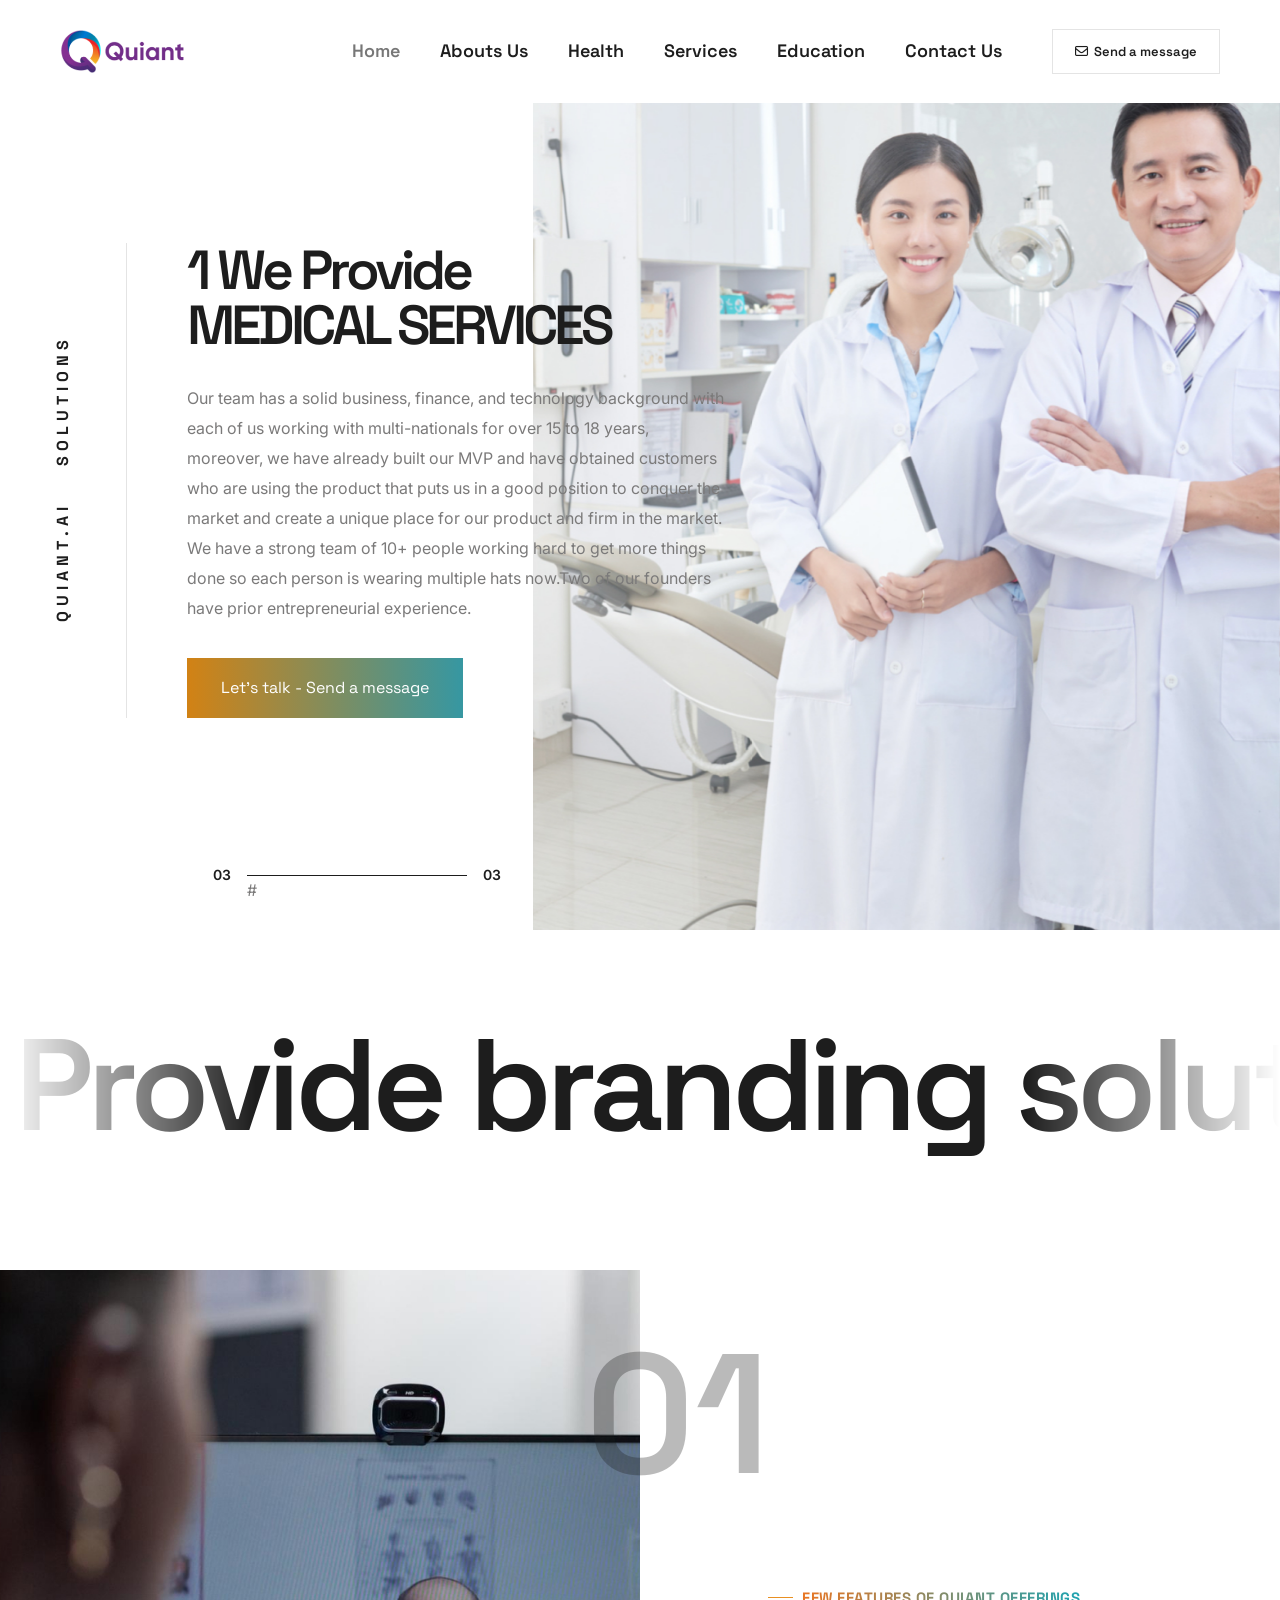
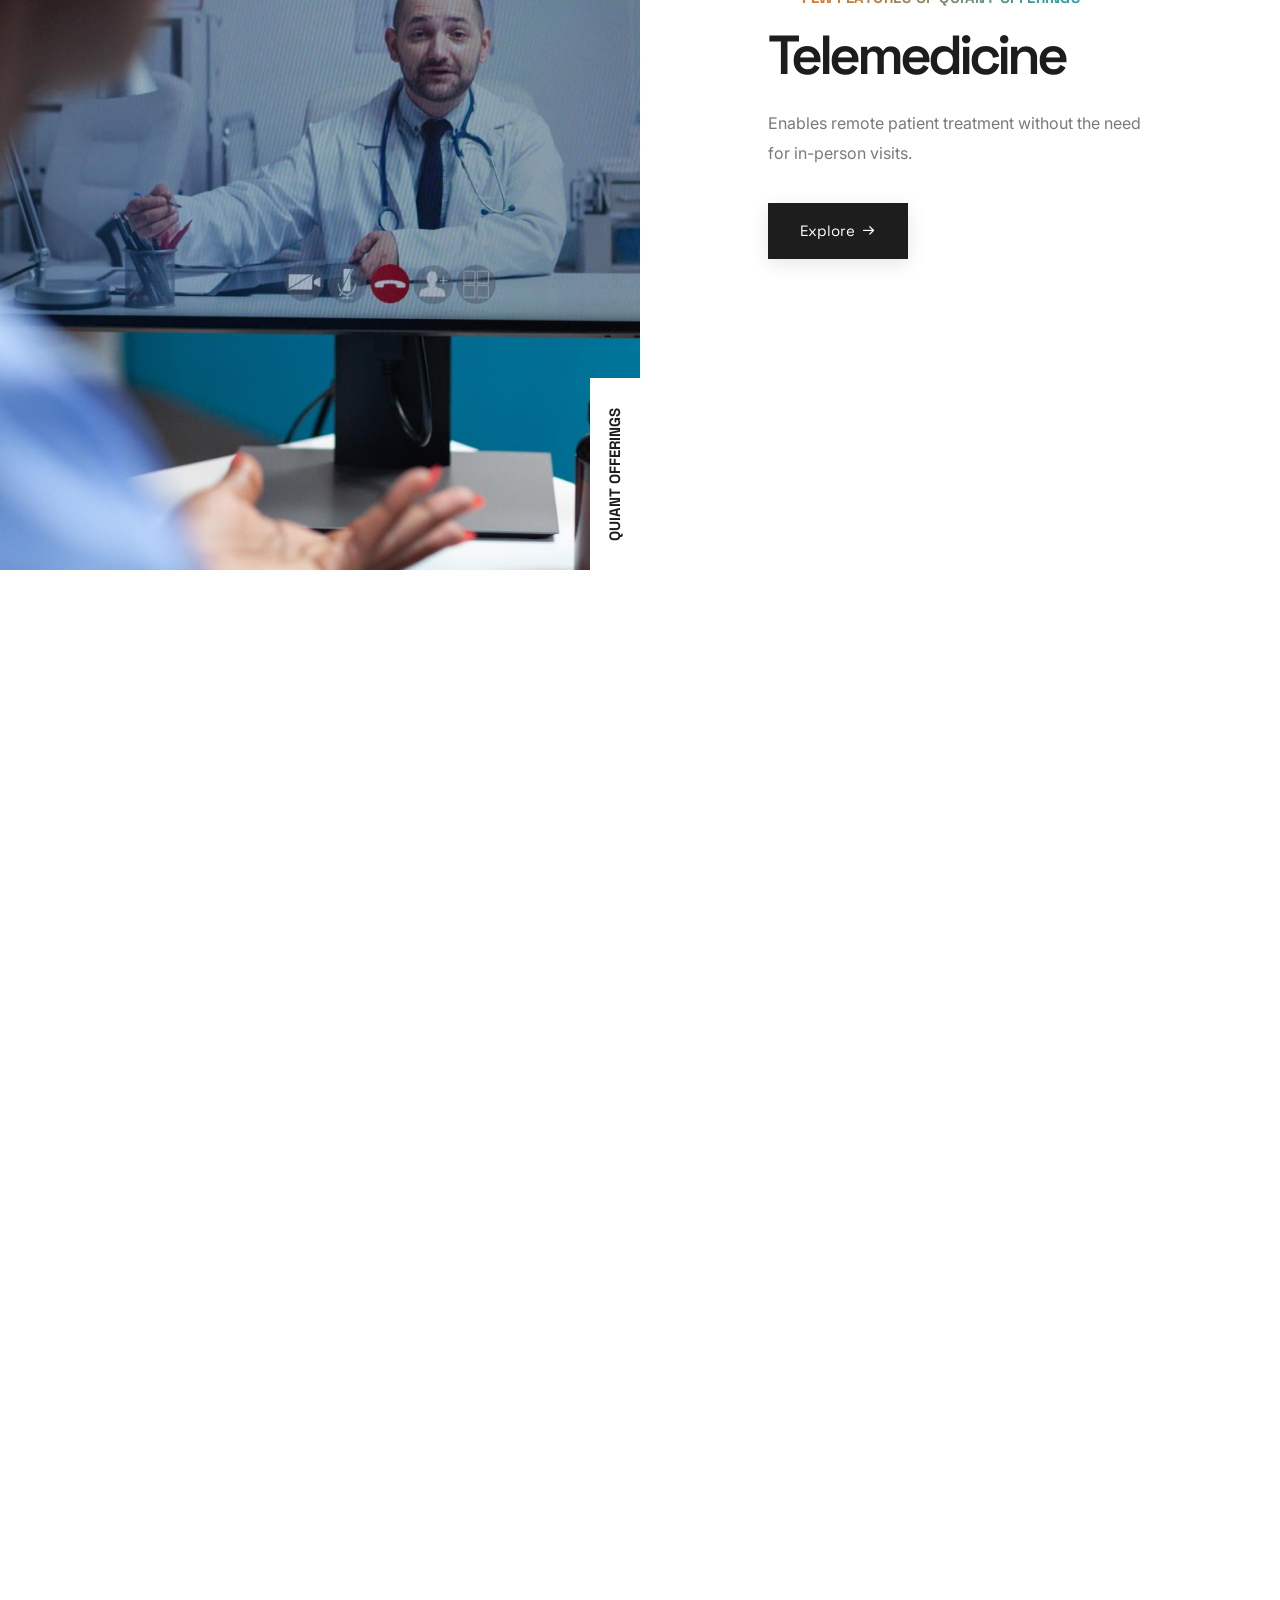
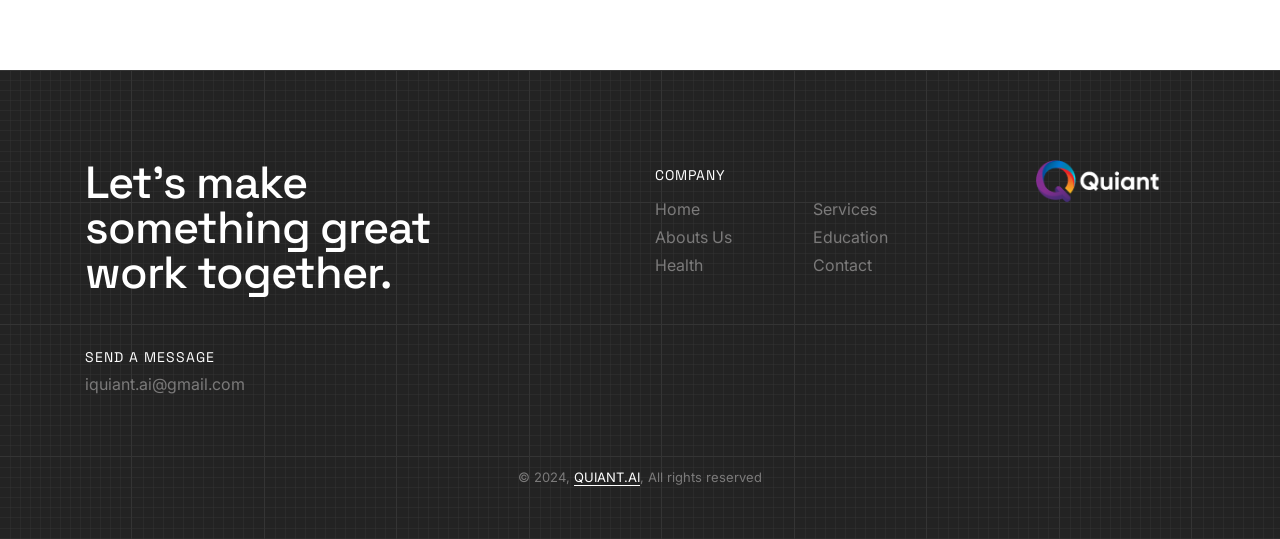
==== index.html @ cbd90752 "Quiant main website" ====
<!DOCTYPE html>
<html lang="en">
  <head>
    <meta http-equiv="Content-Type" content="text/html; charset=UTF-8" />
    <title>Welcome to | QUIANT.AI</title>
    <meta charset="utf-8">

    <meta name="description" content="QUIANT.AI">
    <meta name=”robots” content="index, follow">

    <meta http-equiv="X-UA-Compatible" content="IE=edge" />
    <meta name="viewport" content="width=device-width,initial-scale=1.0" />/>
    <link rel="shortcut icon" href="images/favicon.png" />
    <link rel="preconnect" href="https://fonts.googleapis.com/" crossorigin="" />
    <link rel="preconnect" href="https://fonts.gstatic.com/" crossorigin="" />
    <link rel="stylesheet" href="css/vendors.min.css" />
    <link rel="stylesheet" href="css/icon.min.css" />
    <!-- <link rel="stylesheet" href="https://cdnjs.cloudflare.com/ajax/libs/font-awesome/6.5.2/css/all.min.css" integrity="sha512-SnH5WK+bZxgPHs44uWIX+LLJAJ9/2PkPKZ5QiAj6Ta86w+fsb2TkcmfRyVX3pBnMFcV7oQPJkl9QevSCWr3W6A==" crossorigin="anonymous" referrerpolicy="no-referrer" /> -->
    <link rel="stylesheet" href="css/style.min.css" />
    <link rel="stylesheet" href="css/responsive.min.css" />
    <link rel="stylesheet" href="css/branding-agency.css" />
  </head>
  <body>
    <header>
      <nav class="navbar navbar-expand-lg header-light bg-white header-reverse glass-effect">
        <div class="container-fluid">
          <div class="col-auto col-lg-2 me-lg-0 me-auto">
            <a class="navbar-brand" href="">
              <img src="images/logo.png" alt="" class="default-logo" width="125" height="34" />
            </a>
          </div>
          <div class="col-auto ms-auto md-ms-0 menu-order position-static">
            <button class="navbar-toggler float-start" type="button" data-bs-toggle="collapse" data-bs-target="#navbarNav" aria-controls="#navbarNav-clone" aria-label="Toggle navigation" data-target="#navbarNav-clone">
              <span class="navbar-toggler-line"></span>
              <span class="navbar-toggler-line"></span>
              <span class="navbar-toggler-line"></span>
              <span class="navbar-toggler-line"></span>
            </button>
            <div class="collapse navbar-collapse justify-content-center" id="navbarNav">
              <ul class="navbar-nav alt-font">
                <li class="nav-item active">
                  <a href="index.html" class="nav-link">Home</a>
                </li>
                <li class="nav-item">
                  <a href="about.html" class="nav-link">Abouts Us</a>
                </li>
                <li class="nav-item">
                  <a href="health.html" class="nav-link">Health</a>
                </li>
                <li class="nav-item">
                  <a href="services.html" class="nav-link">Services</a>
                </li>
                <li class="nav-item">
                  <a href="education.html" class="nav-link">Education</a>
                </li>
                <li class="nav-item">
                  <a href="contact.html" class="nav-link">Contact Us</a>
                </li>
              </ul>
            </div>
          </div>
          <div class="col-auto text-end d-none d-sm-flex">
            <div class="header-icon">
              <div class="header-button">
                <a href="mailto:iquiant.ai@gmail.com" class="btn border-1 btn-transparent-light-gray btn-medium left-icon btn-switch-text">
                  <span>
                    <span>
                      <i class="fa-regular fa-envelope"></i>
                    </span>
                    <span class="btn-double-text" data-text="Send a message">Send a message</span>
                  </span>
                </a>
              </div>
            </div>
          </div>
        </div>
      </nav>
    </header>
    <div class="page-layout">
      <section class="p-0 full-screen ipad-top-space-margin position-relative overflow-hidden md-h-auto" style="margin-top: inherit; height: 708px;">
        <div class="container-fluid p-0 h-100 position-relative">
          <div class="row h-100 g-0">
            <div class="col-xl-5 col-lg-6 d-flex justify-content-center flex-column ps-10 xxl-ps-5 xl-ps-2 md-ps-0 position-relative order-2 order-lg-1">
              <div class="vertical-title-center align-items-center w-75px justify-content-center position-absolute h-auto d-none d-md-flex">
                <div class="title fs-16 alt-font text-dark-gray fw-700 text-uppercase ls-05px text-uppercase appear" data-fancy-text='{ "opacity": [0, 1], "translateY": [50, 0], "filter": ["blur(20px)", "blur(0px)"], "string": ["advanced branding solutions"], "duration": 400, "delay": 0, "speed": 50, "easing": "easeOutQuad" }'>
                  <span class="anime-text words chars splitting" data-splitting="true" style="--word-total: 3; --char-total: 25;">
                    <span class="word" data-word="advanced" style="--word-index: 0;">
                      <span class="char" data-char="Q" style="--char-index: 0; opacity: 1; transform: translateY(0px); filter: blur(0px);">Q</span>
                      <span class="char" data-char="U" style="--char-index: 1; opacity: 1; transform: translateY(0px); filter: blur(0px);">U</span>
                      <span class="char" data-char="I" style="--char-index: 2; opacity: 1; transform: translateY(0px); filter: blur(0px);">I</span>
                      <span class="char" data-char="A" style="--char-index: 3; opacity: 1; transform: translateY(0px); filter: blur(0px);">A</span>
                      <span class="char" data-char="N" style="--char-index: 4; opacity: 1; transform: translateY(0px); filter: blur(0px);">N</span>
                      <span class="char" data-char="T" style="--char-index: 5; opacity: 1; transform: translateY(0px); filter: blur(0px);">T</span>
                      <span class="char" data-char="." style="--char-index: 6; opacity: 1; transform: translateY(0px); filter: blur(0px);">.</span>
                      <span class="char" data-char="A" style="--char-index: 7; opacity: 1; transform: translateY(0px); filter: blur(0px);">A</span>
                      <span class="char" data-char="I" style="--char-index: 8; opacity: 1; transform: translateY(0px); filter: blur(0px);">I</span>
                    </span>
                    <span class="whitespace"></span>
                    <span class="word" data-word="branding" style="--word-index: 1;">
                      <span class="char" data-char="" style="--char-index: 8; opacity: 1; transform: translateY(0px); filter: blur(0px);"></span>
                      <span class="char" data-char="" style="--char-index: 9; opacity: 1; transform: translateY(0px); filter: blur(0px);"></span>
                      <span class="char" data-char="" style="--char-index: 10; opacity: 1; transform: translateY(0px); filter: blur(0px);"></span>
                      <span class="char" data-char="" style="--char-index: 11; opacity: 1; transform: translateY(0px); filter: blur(0px);"></span>
                      <span class="char" data-char="" style="--char-index: 12; opacity: 1; transform: translateY(0px); filter: blur(0px);"></span>
                      <span class="char" data-char="" style="--char-index: 13; opacity: 1; transform: translateY(0px); filter: blur(0px);"></span>
                      <span class="char" data-char="" style="--char-index: 14; opacity: 1; transform: translateY(0px); filter: blur(0px);"></span>
                      <span class="char" data-char="" style="--char-index: 15; opacity: 1; transform: translateY(0px); filter: blur(0px);"></span>
                    </span>
                    <span class="whitespace"></span>
                    <span class="word" data-word="solutions" style="--word-index: 2;">
                      <span class="char" data-char="s" style="--char-index: 16; opacity: 1; transform: translateY(0px); filter: blur(0px);">s</span>
                      <span class="char" data-char="o" style="--char-index: 17; opacity: 1; transform: translateY(0px); filter: blur(0px);">o</span>
                      <span class="char" data-char="l" style="--char-index: 18; opacity: 1; transform: translateY(0px); filter: blur(0px);">l</span>
                      <span class="char" data-char="u" style="--char-index: 19; opacity: 1; transform: translateY(0px); filter: blur(0px);">u</span>
                      <span class="char" data-char="t" style="--char-index: 20; opacity: 1; transform: translateY(0px); filter: blur(0px);">t</span>
                      <span class="char" data-char="i" style="--char-index: 21; opacity: 1; transform: translateY(0px); filter: blur(0px);">i</span>
                      <span class="char" data-char="o" style="--char-index: 22; opacity: 1; transform: translateY(0px); filter: blur(0px);">o</span>
                      <span class="char" data-char="n" style="--char-index: 23; opacity: 1; transform: translateY(0px); filter: blur(0px);">n</span>
                      <span class="char" data-char="s" style="--char-index: 24; opacity: 1; transform: translateY(0px); filter: blur(0px);">s</span>
                    </span>
                  </span>
                </div>
              </div>
              <div class="border-start border-color-extra-medium-gray ps-60px ms-100px lg-ps-30px lg-ms-70px position-relative z-index-9 sm-ps-30px sm-pe-30px sm-ms-0 border-0 appear anime-child anime-complete" data-anime='{ "el": "childs", "translateY": [30, 0], "opacity": [0,1], "duration": 600, "delay":0, "staggervalue": 300, "easing": "easeOutQuad" }'>
                <h2 class="text-dark-gray fw-600 alt-font outside-box-right-10 xl-outside-box-right-15 ls-minus-4px sm-ls-minus-2px md-me-0" style="">1 We Provide <br /> MEDICAL SERVICES </h2>
                <p class="mb-35px lg-w-90 sm-w-100 outside-box-right-10 xl-outside-box-right-15"> Our team has a solid business, finance, and technology background with each of us working with multi-nationals for over 15 to 18 years, moreover, we have already built our MVP and have obtained customers who are using the product that puts us in a good position to conquer the market and create a unique place for our product and firm in the market. We have a strong team of 10+ people working hard to get more things done so each person is wearing multiple hats now.Two of our founders have prior entrepreneurial experience. </p>
                <a href="" class="btn btn-extra-large btn-gradient-fuel-yellow-blue fw-400" style="">Let's talk - Send a message</a>
              </div>
            </div>
            <div class="col-xl-7 col-lg-6 position-relative swiper-number-pagination-progress md-h-500px order-1 order-lg-2 md-mb-50px">
              <div class="swiper h-100 banner-slider magic-cursor drag-cursor swiper-fade swiper-initialized swiper-horizontal swiper-watch-progress swiper-backface-hidden" data-slider-options='{ "slidesPerView": 1, "loop": true, "pagination": { "el": ".swiper-number-line-pagination", "clickable": true }, "navigation": { "nextEl": ".slider-one-slide-next-1", "prevEl": ".slider-one-slide-prev-1" }, "autoplay": { "delay": 4000, "stopOnLastSlide": true, "disableOnInteraction": false },"keyboard": { "enabled": true, "onlyInViewport": true }, "effect": "fade" }' data-swiper-number-pagination-progress="true">
                <div class="swiper-wrapper" id="swiper-wrapper-e646d2df9d94149c" aria-live="off" style="transition-duration: 0ms; transition-delay: 0ms;">
                  <div class="swiper-slide swiper-slide-next" role="group" aria-label="3 / 3" style="width: 882px; opacity: 1; transform: translate3d(0px, 0px, 0px); transition-duration: 0ms;" data-swiper-slide-index="2">
                    <div class="position-absolute left-0px top-0px w-100 h-100 cover-background background-position-center-top" style="background-image: url(&#39;images/slider-01.jpg&#39;);"></div>
                  </div>
                  <div class="swiper-slide swiper-slide-prev" style="width: 882px; opacity: 1; transform: translate3d(-882px, 0px, 0px); transition-duration: 0ms;" role="group" aria-label="1 / 3" data-swiper-slide-index="0">
                    <div class="position-absolute left-0px top-0px w-100 h-100 cover-background background-position-center-top" style="background-image: url(&#39;images/slider-02.jpg&#39;);"></div>
                  </div>
                  <div class="swiper-slide swiper-slide-visible swiper-slide-fully-visible swiper-slide-active" style="width: 882px; opacity: 1; transform: translate3d(-1764px, 0px, 0px); transition-duration: 0ms;" role="group" aria-label="2 / 3" data-swiper-slide-index="1">
                    <div class="position-absolute left-0px top-0px w-100 h-100 cover-background background-position-center-top" style="background-image: url(&#39;images/slider-03.jpg&#39;);"></div>
                  </div>
                </div>
                <div class="swiper-pagination swiper-pagination-clickable swiper-pagination-bullets d-block d-sm-none"></div>
                <span class="swiper-notification" aria-live="assertive" aria-atomic="true"></span>
              </div>
              <div class="swiper-pagination-wrapper d-none d-lg-flex align-items-center justify-content-center position-absolute bottom-40px md-bottom-30px sm-bottom-20px left-minus-45 md-left-30px sm-left-20px z-index-9">
                <div class="number-prev fs-14 fw-600 text-dark-gray">02</div>
                <div class="swiper-pagination-progress bg-extra-medium-gray" style="--swiper-progress: 66.67%;">
                  <span class="swiper-progress"></span>#
                </div>
                <div class="number-next fs-14 fw-600 text-dark-gray">03</div>
              </div>
            </div>
          </div>
        </div>
      </section>

      <section class="overflow-hidden position-relative lg-pb-0">
        <div class="container-fluid">
          <div class="row position-relative">
            <div class="col swiper swiper-width-auto feather-shadow text-center swiper-initialized swiper-horizontal swiper-backface-hidden" data-slider-options='{ "slidesPerView": "auto", "spaceBetween":40, "speed": 20000, "loop": true, "allowTouchMove": false, "autoplay": { "delay":0, "disableOnInteraction": false, "reverseDirection": false }, "effect": "slide" }'>
              <div class="swiper-wrapper pb-30px marquee-slide" id="swiper-wrapper-11059e169fa645cf5" aria-live="off" style="transition-duration: 20000ms; transform: translate3d(0px, 0px, 0px);">
                <div class="swiper-slide swiper-slide-active" role="group" aria-label="2 / 2" style="margin-right: 40px;" data-swiper-slide-index="1">
                  <div class="fs-130 md-fs-90 sm-fs-70 alt-font text-dark-gray fw-600 ls-minus-6px sm-ls-minus-2px word-break-normal"> Drive business growth with our QUIANT solutions <span class="ms-20px">-</span>
                  </div>
                </div>
                <div class="swiper-slide swiper-slide-next" role="group" aria-label="1 / 2" style="margin-right: 40px;" data-swiper-slide-index="0">
                  <div class="fs-130 md-fs-90 sm-fs-70 alt-font text-dark-gray fw-600 ls-minus-6px sm-ls-minus-2px word-break-normal"> Provide branding solutions to grow your business <span class="ms-20px">-</span>
                  </div>
                </div>
              </div>
              <span class="swiper-notification" aria-live="assertive" aria-atomic="true"></span>
            </div>
          </div>
        </div>
      </section>
      <section class="stack-box py-0 z-index-99 reverse">
        <div class="stack-box-contain">
          <div class="stack-item stack-item-01 bg-white lg-pt-8 lg-pb-8 md-pb-0">
            <div class="stack-item-wrapper">
              <div class="container-fluid">
                <div class="row align-items-center full-screen md-h-auto">
                  <div class="col-lg-6 cover-background overflow-visible h-100 md-h-500px" style="background-image: url(images/home-01.jpg);">
                    <div class="position-absolute right-minus-130px top-60px md-top-auto md-bottom-minus-50px fs-170 lg-fs-120 lg-right-minus-80px md-right-0px md-left-0px text-center text-lg-start alt-font z-index-9 fw-600 text-dark-gray opacity-3"> 01 </div>
                    <div class="position-absolute right-0px bottom-minus-1px">
                      <div class="vertical-title-center">
                        <div class="title fw-700 fs-15 alt-font text-uppercase text-dark-gray bg-white pt-30px pb-30px ps-10px pe-10px">
                          <span class="d-inline-block">Quiant offerings</span>
                        </div>
                      </div>
                    </div>
                  </div>
                  <div class="col-lg-6 ps-12 pe-14 xxl-ps-10 xxl-pe-10 xl-pe-8 lg-ps-6 lg-pe-4 md-p-50px sm-ps-30px sm-pe-30px position-relative align-self-center text-md-start text-center">
                    <div class="mb-15px">
                      <span class="w-25px h-1px d-inline-block bg-base-color me-5px align-middle"></span>
                      <span class="text-gradient-base-color fs-15 alt-font fw-700 ls-05px text-uppercase d-inline-block align-middle">Few features of Quiant offerings</span>
                    </div>
                    <h2 class="text-dark-gray alt-font fw-600 ls-minus-4px mb-25px"> Telemedicine </h2>
                    <p class="w-95 md-w-100 mb-35px"> Enables remote patient treatment without the need for in-person visits.</p>
                    <a href="" class="btn btn-large btn-dark-gray btn-switch-text btn-box-shadow fw-400">
                      <span>
                        <span class="btn-double-text" data-text="Explore">Explore</span>
                        <span>
                          <i class="feather icon-feather-arrow-right"></i>
                        </span>
                      </span>
                    </a>
                  </div>
                </div>
              </div>
            </div>
          </div>
          <div class="stack-item stack-item-02 bg-linen lg-pt-8 lg-pb-8 md-pb-0">
            <div class="stack-item-wrapper">
              <div class="container-fluid">
                <div class="row align-items-center full-screen md-h-auto">
                  <div class="col-lg-6 cover-background overflow-visible h-100 md-h-500px" style="background-image: url(images/home-02.jpg);">
                    <div class="position-absolute right-minus-130px top-60px md-top-auto md-bottom-minus-50px fs-170 lg-fs-120 lg-right-minus-80px md-right-0px md-left-0px text-center text-lg-start alt-font z-index-9 fw-600 text-dark-gray opacity-3"> 02 </div>
                    <div class="position-absolute right-0px bottom-minus-1px">
                      <div class="vertical-title-center">
                        <div class="title fw-700 fs-15 alt-font text-uppercase text-dark-gray bg-linen pt-30px pb-30px ps-10px pe-10px">
                          <span class="d-inline-block">Quiant offerings</span>
                        </div>
                      </div>
                    </div>
                  </div>
                  <div class="col-lg-6 ps-12 pe-14 xxl-ps-10 xxl-pe-10 xl-pe-8 lg-ps-6 lg-pe-4 md-p-50px sm-ps-30px sm-pe-30px position-relative align-self-center text-md-start text-center">
                    <div class="mb-15px">
                      <span class="w-25px h-1px d-inline-block bg-base-color me-5px align-middle"></span>
                      <span class="text-gradient-base-color fs-15 alt-font fw-700 ls-05px text-uppercase d-inline-block align-middle">Few features of Quiant offerings</span>
                    </div>
                    <h2 class="text-dark-gray alt-font fw-600 ls-minus-4px mb-25px"> Wearable & Connected Devices. </h2>
                    <p class="w-95 md-w-100 mb-35px"> Continuously tracks biometrics like activity, heart rate, and glucose levels for real-time health monitoring. </p>
                    <a href="" class="btn btn-large btn-dark-gray btn-switch-text btn-box-shadow fw-400">
                      <span>
                        <span class="btn-double-text" data-text="Explore">Explore</span>
                        <span>
                          <i class="feather icon-feather-arrow-right"></i>
                        </span>
                      </span>
                    </a>
                  </div>
                </div>
              </div>
            </div>
          </div>
          <div class="stack-item stack-item-03 bg-white lg-pt-8 lg-pb-8 md-pb-0">
            <div class="stack-item-wrapper">
              <div class="container-fluid">
                <div class="row align-items-center full-screen md-h-auto">
                  <div class="col-lg-6 cover-background overflow-visible h-100 md-h-500px" style="background-image: url(images/home-03.jpg);">
                    <div class="position-absolute right-minus-130px top-60px md-top-auto md-bottom-minus-50px fs-170 lg-fs-120 lg-right-minus-80px md-right-0px md-left-0px text-center text-lg-start alt-font z-index-9 fw-600 text-dark-gray opacity-3"> 03 </div>
                    <div class="position-absolute right-0px bottom-minus-1px">
                      <div class="vertical-title-center">
                        <div class="title fw-700 fs-15 alt-font text-uppercase text-dark-gray bg-linen pt-30px pb-30px ps-10px pe-10px">
                          <span class="d-inline-block">Quiant offerings</span>
                        </div>
                      </div>
                    </div>
                  </div>
                  <div class="col-lg-6 ps-12 pe-14 xxl-ps-10 xxl-pe-10 xl-pe-8 lg-ps-6 lg-pe-4 md-p-50px sm-ps-30px sm-pe-30px position-relative align-self-center text-md-start text-center">
                    <div class="mb-15px">
                      <span class="w-25px h-1px d-inline-block bg-base-color me-5px align-middle"></span>
                      <span class="text-gradient-base-color fs-15 alt-font fw-700 ls-05px text-uppercase d-inline-block align-middle">Few features of Quiant offerings</span>
                    </div>
                    <h2 class="text-dark-gray alt-font fw-600 ls-minus-4px mb-25px"> Mobile Health Solutions. </h2>
                    <p class="w-95 md-w-100 mb-35px"> Collects patient data through electronic diaries and patient-reported outcomes (ePRO) to support personalized care. </p>
                    <a href="" class="btn btn-large btn-dark-gray btn-switch-text btn-box-shadow fw-400">
                      <span>
                        <span class="btn-double-text" data-text="Explore">Explore</span>
                        <span>
                          <i class="feather icon-feather-arrow-right"></i>
                        </span>
                      </span>
                    </a>
                  </div>
                </div>
              </div>
            </div>
          </div>
          <div class="stack-item stack-item-04 bg-linen lg-pt-8 md-pb-0 md-pt-0">
            <div class="stack-item-wrapper">
              <div class="container-fluid">
                <div class="row align-items-center full-screen md-h-auto">
                  <div class="col-lg-6 cover-background overflow-visible h-100 md-h-500px" style="background-image: url(images/home-04.jpg);">
                    <div class="position-absolute right-minus-130px top-60px md-top-auto md-bottom-minus-50px fs-170 lg-fs-120 lg-right-minus-80px md-right-0px md-left-0px text-center text-lg-start alt-font z-index-9 fw-600 text-dark-gray opacity-3"> 04 </div>
                    <div class="position-absolute right-0px bottom-minus-1px">
                      <div class="vertical-title-center">
                        <div class="title fw-700 fs-15 alt-font text-uppercase text-dark-gray bg-white pt-30px pb-30px ps-10px pe-10px">
                            <span class="d-inline-block">Quiant offerings</span>
                        </div>
                      </div>
                    </div>
                  </div>
                  <div class="col-lg-6 ps-12 pe-14 xxl-ps-10 xxl-pe-10 xl-pe-8 lg-ps-6 lg-pe-4 md-p-50px sm-ps-30px sm-pe-30px sm-pb-0 position-relative align-self-center text-md-start text-center">
                    <div class="mb-15px">
                      <span class="w-25px h-1px d-inline-block bg-base-color me-5px align-middle"></span>
                      <span class="text-gradient-base-color fs-15 alt-font fw-700 ls-05px text-uppercase d-inline-block align-middle">Few features of Quiant offerings</span>
                    </div>
                    <h2 class="text-dark-gray alt-font fw-600 ls-minus-4px mb-25px"> Electronic Health Records (EHRs). </h2>
                    <p class="w-95 md-w-100 mb-35px"> Digital versions of patient medical records that streamline access and sharing of information among healthcare providers. </p>
                    <a href="" class="btn btn-large btn-dark-gray btn-switch-text btn-box-shadow fw-400">
                      <span>
                        <span class="btn-double-text" data-text="Explore">Explore</span>
                        <span>
                          <i class="feather icon-feather-arrow-right"></i>
                        </span>
                      </span>
                    </a>
                  </div>
                </div>
              </div>
            </div>
          </div>
        </div>
      </section>
      <footer class="bg-charcoal-blue pb-4 sm-pb-50px" style="background-image: url(images/pattern.svg);">
        <div class="container">
          <div class="row mb-6">
            <div class="col-lg-5 col-md-6 sm-mb-30px order-2 order-md-1">
              <h3 class="text-white fw-500 alt-font mb-50px ls-minus-1px sm-mb-30px"> Let's make something great work together. </h3>
              <div class="row">
                <div class="col-lg-5 col-6">
                  <span class="alt-font fs-14 text-uppercase d-block text-white ls-1px lh-24">Send a message</span>
                  <a href="mailto:iquiant.ai@gmail.com">iquiant.ai@gmail.com</a>
                </div>
              </div>
            </div>
            <div class="col-md-4 offset-lg-1 col-6 order-3 order-md-2">
              <span class="alt-font fs-14 text-uppercase mb-5px d-block text-white ls-1px">Company</span>
              <div class="row">
                <ul class="col-md-5 col-6">
                  <li>
                    <a href="index.html">Home</a>
                  </li>
                  <li>
                    <a href="about.html">Abouts Us</a>
                  </li>
                  <li>
                    <a href="health.html">Health</a>
                  </li>
                </ul>
                <ul class="col-md-5 col-6">
                  <li>
                    <a href="services.html">Services</a>
                  </li>
                  <li>
                    <a href="education.html">Education</a>
                  </li>
                  <li>
                    <a href="contact.html">Contact</a>
                  </li>
                </ul>
              </div>
            </div>
            <div class="col-md-2 order-1 order-md-4 sm-mb-30px">
              <a href="" class="footer-logo">
                <img src="images/white-logo.png" alt="" width="125" height="34" />
              </a>
            </div>
          </div>
          <div class="row">
            <div class="col-md-12 text-center last-paragraph-no-margin">
              <p class="fs-13 lh-22"> © 2024, <a href="" target="_blank" class="text-decoration-line-bottom text-white">QUIANT.AI</a>, All rights reserved </p>
            </div>
          </div>
        </div>
      </footer>
    </div>
    <div class="scroll-progress d-none d-xxl-block">
      <a href="" class="scroll-top" aria-label="scroll">
        <span class="scroll-text">Scroll</span>
        <span class="scroll-line">
          <span class="scroll-point"></span>
        </span>
      </a>
    </div>
    <script type="text/javascript" src="js/jquery.js"></script>
    <script type="text/javascript" src="js/vendors.min.js"></script>
    <script type="text/javascript" src="js/main.js"></script>
  </body>
</html>
---- css/icon.min.css ----
@charset "UTF-8";/*!
    Font Awesome
    Version: 6.5.1
    Plugin URL: https://fontawesome.com
    License: Copyright 2023 Fonticons, Inc. | https://fontawesome.com/license/free (Icons: CC BY 4.0, Fonts: SIL OFL 1.1, Code: MIT License)
!*/.fa-stack,.fa-ul>li{position:relative}.fa-beat,.fa-bounce{-webkit-animation-delay:var(--fa-animation-delay,0s);-webkit-animation-duration:var(--fa-animation-duration,1s)}.fa{font-family:var(--fa-style-family,"Font Awesome 6 Free");font-weight:var(--fa-style,900)}.fa-brands,.fa-regular,.fab,.far{font-weight:400}.fa,.fa-brands,.fa-classic,.fa-regular,.fa-sharp,.fa-solid,.fab,.far,.fas{-moz-osx-font-smoothing:grayscale;-webkit-font-smoothing:antialiased;display:var(--fa-display,inline-block);font-style:normal;font-variant:normal;line-height:1;text-rendering:auto}.fa-classic,.fa-regular,.fa-solid,.far,.fas{font-family:"Font Awesome 6 Free"}.fa-brands,.fab{font-family:"Font Awesome 6 Brands"}.fa-1x{font-size:1em}.fa-2x,.fa-2xl,.fa-stack-2x{font-size:2em}.fa-3x{font-size:3em}.fa-4x{font-size:4em}.fa-5x{font-size:5em}.fa-6x{font-size:6em}.fa-7x{font-size:7em}.fa-8x{font-size:8em}.fa-9x{font-size:9em}.fa-10x{font-size:10em}.fa-2xs{font-size:.625em;line-height:.1em;vertical-align:.225em}.fa-xs{font-size:.75em;line-height:.08333em;vertical-align:.125em}.fa-sm{font-size:.875em;line-height:.07143em;vertical-align:.05357em}.fa-lg{font-size:1.25em;line-height:.05em;vertical-align:-.075em}.fa-xl{font-size:1.5em;line-height:.04167em;vertical-align:-.125em}.fa-2xl{line-height:.03125em;vertical-align:-.1875em}.fa-fw{text-align:center;width:1.25em}.fa-ul{list-style-type:none;margin-left:var(--fa-li-margin,2.5em);padding-left:0}.fa-li{left:calc(var(--fa-li-width,2em) * -1);position:absolute;text-align:center;width:var(--fa-li-width,2em);line-height:inherit}.fa-border{border-color:var(--fa-border-color,#eee);border-radius:var(--fa-border-radius,.1em);border-style:var(--fa-border-style,solid);border-width:var(--fa-border-width,.08em);padding:var(--fa-border-padding,.2em .25em .15em)}.fa-pull-left{float:left;margin-right:var(--fa-pull-margin,.3em)}.fa-pull-right{float:right;margin-left:var(--fa-pull-margin,.3em)}.fa-beat{-webkit-animation-name:fa-beat;animation-name:fa-beat;animation-delay:var(--fa-animation-delay,0s);-webkit-animation-direction:var(--fa-animation-direction,normal);animation-direction:var(--fa-animation-direction,normal);animation-duration:var(--fa-animation-duration,1s);-webkit-animation-iteration-count:var(--fa-animation-iteration-count,infinite);animation-iteration-count:var(--fa-animation-iteration-count,infinite);-webkit-animation-timing-function:var(--fa-animation-timing,ease-in-out);animation-timing-function:var(--fa-animation-timing,ease-in-out)}.fa-bounce,.fa-fade{-webkit-animation-direction:var(--fa-animation-direction,normal);-webkit-animation-iteration-count:var(--fa-animation-iteration-count,infinite)}.fa-bounce{-webkit-animation-name:fa-bounce;animation-name:fa-bounce;animation-delay:var(--fa-animation-delay,0s);animation-direction:var(--fa-animation-direction,normal);animation-duration:var(--fa-animation-duration,1s);animation-iteration-count:var(--fa-animation-iteration-count,infinite);-webkit-animation-timing-function:var(--fa-animation-timing,cubic-bezier(.28,.84,.42,1));animation-timing-function:var(--fa-animation-timing,cubic-bezier(.28,.84,.42,1))}.fa-beat-fade,.fa-fade{-webkit-animation-delay:var(--fa-animation-delay,0s)}.fa-fade{-webkit-animation-name:fa-fade;animation-name:fa-fade;animation-delay:var(--fa-animation-delay,0s);animation-direction:var(--fa-animation-direction,normal);-webkit-animation-duration:var(--fa-animation-duration,1s);animation-duration:var(--fa-animation-duration,1s);animation-iteration-count:var(--fa-animation-iteration-count,infinite);-webkit-animation-timing-function:var(--fa-animation-timing,cubic-bezier(.4,0,.6,1));animation-timing-function:var(--fa-animation-timing,cubic-bezier(.4,0,.6,1))}.fa-beat-fade,.fa-flip{-webkit-animation-direction:var(--fa-animation-direction,normal);-webkit-animation-iteration-count:var(--fa-animation-iteration-count,infinite)}.fa-beat-fade{-webkit-animation-name:fa-beat-fade;animation-name:fa-beat-fade;animation-delay:var(--fa-animation-delay,0s);animation-direction:var(--fa-animation-direction,normal);-webkit-animation-duration:var(--fa-animation-duration,1s);animation-duration:var(--fa-animation-duration,1s);animation-iteration-count:var(--fa-animation-iteration-count,infinite);-webkit-animation-timing-function:var(--fa-animation-timing,cubic-bezier(.4,0,.6,1));animation-timing-function:var(--fa-animation-timing,cubic-bezier(.4,0,.6,1))}.fa-flip,.fa-shake{-webkit-animation-delay:var(--fa-animation-delay,0s)}.fa-flip{-webkit-animation-name:fa-flip;animation-name:fa-flip;animation-delay:var(--fa-animation-delay,0s);animation-direction:var(--fa-animation-direction,normal);-webkit-animation-duration:var(--fa-animation-duration,1s);animation-duration:var(--fa-animation-duration,1s);animation-iteration-count:var(--fa-animation-iteration-count,infinite);-webkit-animation-timing-function:var(--fa-animation-timing,ease-in-out);animation-timing-function:var(--fa-animation-timing,ease-in-out)}.fa-shake,.fa-spin{-webkit-animation-direction:var(--fa-animation-direction,normal);-webkit-animation-iteration-count:var(--fa-animation-iteration-count,infinite)}.fa-shake{-webkit-animation-name:fa-shake;animation-name:fa-shake;animation-delay:var(--fa-animation-delay,0s);animation-direction:var(--fa-animation-direction,normal);-webkit-animation-duration:var(--fa-animation-duration,1s);animation-duration:var(--fa-animation-duration,1s);animation-iteration-count:var(--fa-animation-iteration-count,infinite);-webkit-animation-timing-function:var(--fa-animation-timing,linear);animation-timing-function:var(--fa-animation-timing,linear)}.fa-spin{-webkit-animation-name:fa-spin;animation-name:fa-spin;-webkit-animation-delay:var(--fa-animation-delay,0s);animation-delay:var(--fa-animation-delay,0s);animation-direction:var(--fa-animation-direction,normal);-webkit-animation-duration:var(--fa-animation-duration,2s);animation-duration:var(--fa-animation-duration,2s);animation-iteration-count:var(--fa-animation-iteration-count,infinite);-webkit-animation-timing-function:var(--fa-animation-timing,linear);animation-timing-function:var(--fa-animation-timing,linear)}.fa-spin-reverse{--fa-animation-direction:reverse}.fa-pulse,.fa-spin-pulse{-webkit-animation-name:fa-spin;animation-name:fa-spin;-webkit-animation-direction:var(--fa-animation-direction,normal);animation-direction:var(--fa-animation-direction,normal);-webkit-animation-duration:var(--fa-animation-duration,1s);animation-duration:var(--fa-animation-duration,1s);-webkit-animation-iteration-count:var(--fa-animation-iteration-count,infinite);animation-iteration-count:var(--fa-animation-iteration-count,infinite);-webkit-animation-timing-function:var(--fa-animation-timing,steps(8));animation-timing-function:var(--fa-animation-timing,steps(8))}@media (prefers-reduced-motion:reduce){.fa-beat,.fa-beat-fade,.fa-bounce,.fa-fade,.fa-flip,.fa-pulse,.fa-shake,.fa-spin,.fa-spin-pulse{-webkit-animation-delay:-1ms;animation-delay:-1ms;-webkit-animation-duration:1ms;animation-duration:1ms;-webkit-animation-iteration-count:1;animation-iteration-count:1;-webkit-transition-delay:0s;transition-delay:0s;-webkit-transition-duration:0s;transition-duration:0s}}@-webkit-keyframes fa-beat{0%,90%{-webkit-transform:scale(1);transform:scale(1)}45%{-webkit-transform:scale(var(--fa-beat-scale,1.25));transform:scale(var(--fa-beat-scale,1.25))}}@keyframes fa-beat{0%,90%{-webkit-transform:scale(1);transform:scale(1)}45%{-webkit-transform:scale(var(--fa-beat-scale,1.25));transform:scale(var(--fa-beat-scale,1.25))}}@-webkit-keyframes fa-bounce{0%,100%,64%{-webkit-transform:scale(1,1) translateY(0);transform:scale(1,1) translateY(0)}10%{-webkit-transform:scale(var(--fa-bounce-start-scale-x,1.1),var(--fa-bounce-start-scale-y,.9)) translateY(0);transform:scale(var(--fa-bounce-start-scale-x,1.1),var(--fa-bounce-start-scale-y,.9)) translateY(0)}30%{-webkit-transform:scale(var(--fa-bounce-jump-scale-x,.9),var(--fa-bounce-jump-scale-y,1.1)) translateY(var(--fa-bounce-height,-.5em));transform:scale(var(--fa-bounce-jump-scale-x,.9),var(--fa-bounce-jump-scale-y,1.1)) translateY(var(--fa-bounce-height,-.5em))}50%{-webkit-transform:scale(var(--fa-bounce-land-scale-x,1.05),var(--fa-bounce-land-scale-y,.95)) translateY(0);transform:scale(var(--fa-bounce-land-scale-x,1.05),var(--fa-bounce-land-scale-y,.95)) translateY(0)}57%{-webkit-transform:scale(1,1) translateY(var(--fa-bounce-rebound,-.125em));transform:scale(1,1) translateY(var(--fa-bounce-rebound,-.125em))}}@keyframes fa-bounce{0%,100%,64%{-webkit-transform:scale(1,1) translateY(0);transform:scale(1,1) translateY(0)}10%{-webkit-transform:scale(var(--fa-bounce-start-scale-x,1.1),var(--fa-bounce-start-scale-y,.9)) translateY(0);transform:scale(var(--fa-bounce-start-scale-x,1.1),var(--fa-bounce-start-scale-y,.9)) translateY(0)}30%{-webkit-transform:scale(var(--fa-bounce-jump-scale-x,.9),var(--fa-bounce-jump-scale-y,1.1)) translateY(var(--fa-bounce-height,-.5em));transform:scale(var(--fa-bounce-jump-scale-x,.9),var(--fa-bounce-jump-scale-y,1.1)) translateY(var(--fa-bounce-height,-.5em))}50%{-webkit-transform:scale(var(--fa-bounce-land-scale-x,1.05),var(--fa-bounce-land-scale-y,.95)) translateY(0);transform:scale(var(--fa-bounce-land-scale-x,1.05),var(--fa-bounce-land-scale-y,.95)) translateY(0)}57%{-webkit-transform:scale(1,1) translateY(var(--fa-bounce-rebound,-.125em));transform:scale(1,1) translateY(var(--fa-bounce-rebound,-.125em))}}@-webkit-keyframes fa-fade{50%{opacity:var(--fa-fade-opacity,.4)}}@keyframes fa-fade{50%{opacity:var(--fa-fade-opacity,.4)}}@-webkit-keyframes fa-beat-fade{0%,100%{opacity:var(--fa-beat-fade-opacity,.4);-webkit-transform:scale(1);transform:scale(1)}50%{opacity:1;-webkit-transform:scale(var(--fa-beat-fade-scale,1.125));transform:scale(var(--fa-beat-fade-scale,1.125))}}@keyframes fa-beat-fade{0%,100%{opacity:var(--fa-beat-fade-opacity,.4);-webkit-transform:scale(1);transform:scale(1)}50%{opacity:1;-webkit-transform:scale(var(--fa-beat-fade-scale,1.125));transform:scale(var(--fa-beat-fade-scale,1.125))}}@-webkit-keyframes fa-flip{50%{-webkit-transform:rotate3d(var(--fa-flip-x,0),var(--fa-flip-y,1),var(--fa-flip-z,0),var(--fa-flip-angle,-180deg));transform:rotate3d(var(--fa-flip-x,0),var(--fa-flip-y,1),var(--fa-flip-z,0),var(--fa-flip-angle,-180deg))}}@keyframes fa-flip{50%{-webkit-transform:rotate3d(var(--fa-flip-x,0),var(--fa-flip-y,1),var(--fa-flip-z,0),var(--fa-flip-angle,-180deg));transform:rotate3d(var(--fa-flip-x,0),var(--fa-flip-y,1),var(--fa-flip-z,0),var(--fa-flip-angle,-180deg))}}@-webkit-keyframes fa-shake{0%{-webkit-transform:rotate(-15deg);transform:rotate(-15deg)}4%{-webkit-transform:rotate(15deg);transform:rotate(15deg)}24%,8%{-webkit-transform:rotate(-18deg);transform:rotate(-18deg)}12%,28%{-webkit-transform:rotate(18deg);transform:rotate(18deg)}16%{-webkit-transform:rotate(-22deg);transform:rotate(-22deg)}20%{-webkit-transform:rotate(22deg);transform:rotate(22deg)}32%{-webkit-transform:rotate(-12deg);transform:rotate(-12deg)}36%{-webkit-transform:rotate(12deg);transform:rotate(12deg)}100%,40%{-webkit-transform:rotate(0);transform:rotate(0)}}@keyframes fa-shake{0%{-webkit-transform:rotate(-15deg);transform:rotate(-15deg)}4%{-webkit-transform:rotate(15deg);transform:rotate(15deg)}24%,8%{-webkit-transform:rotate(-18deg);transform:rotate(-18deg)}12%,28%{-webkit-transform:rotate(18deg);transform:rotate(18deg)}16%{-webkit-transform:rotate(-22deg);transform:rotate(-22deg)}20%{-webkit-transform:rotate(22deg);transform:rotate(22deg)}32%{-webkit-transform:rotate(-12deg);transform:rotate(-12deg)}36%{-webkit-transform:rotate(12deg);transform:rotate(12deg)}100%,40%{-webkit-transform:rotate(0);transform:rotate(0)}}@-webkit-keyframes fa-spin{0%{-webkit-transform:rotate(0);transform:rotate(0)}100%{-webkit-transform:rotate(360deg);transform:rotate(360deg)}}@keyframes fa-spin{0%{-webkit-transform:rotate(0);transform:rotate(0)}100%{-webkit-transform:rotate(360deg);transform:rotate(360deg)}}.fa-rotate-90{-webkit-transform:rotate(90deg);transform:rotate(90deg)}.fa-rotate-180{-webkit-transform:rotate(180deg);transform:rotate(180deg)}.fa-rotate-270{-webkit-transform:rotate(270deg);transform:rotate(270deg)}.fa-flip-horizontal{-webkit-transform:scale(-1,1);transform:scale(-1,1)}.fa-flip-vertical{-webkit-transform:scale(1,-1);transform:scale(1,-1)}.fa-flip-both,.fa-flip-horizontal.fa-flip-vertical{-webkit-transform:scale(-1,-1);transform:scale(-1,-1)}.fa-rotate-by{-webkit-transform:rotate(var(--fa-rotate-angle,none));transform:rotate(var(--fa-rotate-angle,none))}.fa-stack{display:inline-block;height:2em;line-height:2em;vertical-align:middle;width:2.5em}.fa-stack-1x,.fa-stack-2x{left:0;position:absolute;text-align:center;width:100%;z-index:var(--fa-stack-z-index,auto)}.fa-stack-1x{line-height:inherit}.fa-inverse{color:var(--fa-inverse,#fff)}.fa-0::before{content:"0"}.fa-1::before{content:"1"}.fa-2::before{content:"2"}.fa-3::before{content:"3"}.fa-4::before{content:"4"}.fa-5::before{content:"5"}.fa-6::before{content:"6"}.fa-7::before{content:"7"}.fa-8::before{content:"8"}.fa-9::before{content:"9"}.fa-fill-drip::before{content:"\f576"}.fa-arrows-to-circle::before{content:"\e4bd"}.fa-chevron-circle-right::before,.fa-circle-chevron-right::before{content:"\f138"}.fa-at::before{content:"@"}.fa-trash-alt::before,.fa-trash-can::before{content:"\f2ed"}.fa-text-height::before{content:"\f034"}.fa-user-times::before,.fa-user-xmark::before{content:"\f235"}.fa-stethoscope::before{content:"\f0f1"}.fa-comment-alt::before,.fa-message::before{content:"\f27a"}.fa-info::before{content:"\f129"}.fa-compress-alt::before,.fa-down-left-and-up-right-to-center::before{content:"\f422"}.fa-explosion::before{content:"\e4e9"}.fa-file-alt::before,.fa-file-lines::before,.fa-file-text::before{content:"\f15c"}.fa-wave-square::before{content:"\f83e"}.fa-ring::before{content:"\f70b"}.fa-building-un::before{content:"\e4d9"}.fa-dice-three::before{content:"\f527"}.fa-calendar-alt::before,.fa-calendar-days::before{content:"\f073"}.fa-anchor-circle-check::before{content:"\e4aa"}.fa-building-circle-arrow-right::before{content:"\e4d1"}.fa-volleyball-ball::before,.fa-volleyball::before{content:"\f45f"}.fa-arrows-up-to-line::before{content:"\e4c2"}.fa-sort-desc::before,.fa-sort-down::before{content:"\f0dd"}.fa-circle-minus::before,.fa-minus-circle::before{content:"\f056"}.fa-door-open::before{content:"\f52b"}.fa-right-from-bracket::before,.fa-sign-out-alt::before{content:"\f2f5"}.fa-atom::before{content:"\f5d2"}.fa-soap::before{content:"\e06e"}.fa-heart-music-camera-bolt::before,.fa-icons::before{content:"\f86d"}.fa-microphone-alt-slash::before,.fa-microphone-lines-slash::before{content:"\f539"}.fa-bridge-circle-check::before{content:"\e4c9"}.fa-pump-medical::before{content:"\e06a"}.fa-fingerprint::before{content:"\f577"}.fa-hand-point-right::before{content:"\f0a4"}.fa-magnifying-glass-location::before,.fa-search-location::before{content:"\f689"}.fa-forward-step::before,.fa-step-forward::before{content:"\f051"}.fa-face-smile-beam::before,.fa-smile-beam::before{content:"\f5b8"}.fa-flag-checkered::before{content:"\f11e"}.fa-football-ball::before,.fa-football::before{content:"\f44e"}.fa-school-circle-exclamation::before{content:"\e56c"}.fa-crop::before{content:"\f125"}.fa-angle-double-down::before,.fa-angles-down::before{content:"\f103"}.fa-users-rectangle::before{content:"\e594"}.fa-people-roof::before{content:"\e537"}.fa-people-line::before{content:"\e534"}.fa-beer-mug-empty::before,.fa-beer::before{content:"\f0fc"}.fa-diagram-predecessor::before{content:"\e477"}.fa-arrow-up-long::before,.fa-long-arrow-up::before{content:"\f176"}.fa-burn::before,.fa-fire-flame-simple::before{content:"\f46a"}.fa-male::before,.fa-person::before{content:"\f183"}.fa-laptop::before{content:"\f109"}.fa-file-csv::before{content:"\f6dd"}.fa-menorah::before{content:"\f676"}.fa-truck-plane::before{content:"\e58f"}.fa-record-vinyl::before{content:"\f8d9"}.fa-face-grin-stars::before,.fa-grin-stars::before{content:"\f587"}.fa-bong::before{content:"\f55c"}.fa-pastafarianism::before,.fa-spaghetti-monster-flying::before{content:"\f67b"}.fa-arrow-down-up-across-line::before{content:"\e4af"}.fa-spoon::before,.fa-utensil-spoon::before{content:"\f2e5"}.fa-jar-wheat::before{content:"\e517"}.fa-envelopes-bulk::before,.fa-mail-bulk::before{content:"\f674"}.fa-file-circle-exclamation::before{content:"\e4eb"}.fa-circle-h::before,.fa-hospital-symbol::before{content:"\f47e"}.fa-pager::before{content:"\f815"}.fa-address-book::before,.fa-contact-book::before{content:"\f2b9"}.fa-strikethrough::before{content:"\f0cc"}.fa-k::before{content:"K"}.fa-landmark-flag::before{content:"\e51c"}.fa-pencil-alt::before,.fa-pencil::before{content:"\f303"}.fa-backward::before{content:"\f04a"}.fa-caret-right::before{content:"\f0da"}.fa-comments::before{content:"\f086"}.fa-file-clipboard::before,.fa-paste::before{content:"\f0ea"}.fa-code-pull-request::before{content:"\e13c"}.fa-clipboard-list::before{content:"\f46d"}.fa-truck-loading::before,.fa-truck-ramp-box::before{content:"\f4de"}.fa-user-check::before{content:"\f4fc"}.fa-vial-virus::before{content:"\e597"}.fa-sheet-plastic::before{content:"\e571"}.fa-blog::before{content:"\f781"}.fa-user-ninja::before{content:"\f504"}.fa-person-arrow-up-from-line::before{content:"\e539"}.fa-scroll-torah::before,.fa-torah::before{content:"\f6a0"}.fa-broom-ball::before,.fa-quidditch-broom-ball::before,.fa-quidditch::before{content:"\f458"}.fa-toggle-off::before{content:"\f204"}.fa-archive::before,.fa-box-archive::before{content:"\f187"}.fa-person-drowning::before{content:"\e545"}.fa-arrow-down-9-1::before,.fa-sort-numeric-desc::before,.fa-sort-numeric-down-alt::before{content:"\f886"}.fa-face-grin-tongue-squint::before,.fa-grin-tongue-squint::before{content:"\f58a"}.fa-spray-can::before{content:"\f5bd"}.fa-truck-monster::before{content:"\f63b"}.fa-w::before{content:"W"}.fa-earth-africa::before,.fa-globe-africa::before{content:"\f57c"}.fa-rainbow::before{content:"\f75b"}.fa-circle-notch::before{content:"\f1ce"}.fa-tablet-alt::before,.fa-tablet-screen-button::before{content:"\f3fa"}.fa-paw::before{content:"\f1b0"}.fa-cloud::before{content:"\f0c2"}.fa-trowel-bricks::before{content:"\e58a"}.fa-face-flushed::before,.fa-flushed::before{content:"\f579"}.fa-hospital-user::before{content:"\f80d"}.fa-tent-arrow-left-right::before{content:"\e57f"}.fa-gavel::before,.fa-legal::before{content:"\f0e3"}.fa-binoculars::before{content:"\f1e5"}.fa-microphone-slash::before{content:"\f131"}.fa-box-tissue::before{content:"\e05b"}.fa-motorcycle::before{content:"\f21c"}.fa-bell-concierge::before,.fa-concierge-bell::before{content:"\f562"}.fa-pen-ruler::before,.fa-pencil-ruler::before{content:"\f5ae"}.fa-people-arrows-left-right::before,.fa-people-arrows::before{content:"\e068"}.fa-mars-and-venus-burst::before{content:"\e523"}.fa-caret-square-right::before,.fa-square-caret-right::before{content:"\f152"}.fa-cut::before,.fa-scissors::before{content:"\f0c4"}.fa-sun-plant-wilt::before{content:"\e57a"}.fa-toilets-portable::before{content:"\e584"}.fa-hockey-puck::before{content:"\f453"}.fa-table::before{content:"\f0ce"}.fa-magnifying-glass-arrow-right::before{content:"\e521"}.fa-digital-tachograph::before,.fa-tachograph-digital::before{content:"\f566"}.fa-users-slash::before{content:"\e073"}.fa-clover::before{content:"\e139"}.fa-mail-reply::before,.fa-reply::before{content:"\f3e5"}.fa-star-and-crescent::before{content:"\f699"}.fa-house-fire::before{content:"\e50c"}.fa-minus-square::before,.fa-square-minus::before{content:"\f146"}.fa-helicopter::before{content:"\f533"}.fa-compass::before{content:"\f14e"}.fa-caret-square-down::before,.fa-square-caret-down::before{content:"\f150"}.fa-file-circle-question::before{content:"\e4ef"}.fa-laptop-code::before{content:"\f5fc"}.fa-swatchbook::before{content:"\f5c3"}.fa-prescription-bottle::before{content:"\f485"}.fa-bars::before,.fa-navicon::before{content:"\f0c9"}.fa-people-group::before{content:"\e533"}.fa-hourglass-3::before,.fa-hourglass-end::before{content:"\f253"}.fa-heart-broken::before,.fa-heart-crack::before{content:"\f7a9"}.fa-external-link-square-alt::before,.fa-square-up-right::before{content:"\f360"}.fa-face-kiss-beam::before,.fa-kiss-beam::before{content:"\f597"}.fa-film::before{content:"\f008"}.fa-ruler-horizontal::before{content:"\f547"}.fa-people-robbery::before{content:"\e536"}.fa-lightbulb::before{content:"\f0eb"}.fa-caret-left::before{content:"\f0d9"}.fa-circle-exclamation::before,.fa-exclamation-circle::before{content:"\f06a"}.fa-school-circle-xmark::before{content:"\e56d"}.fa-arrow-right-from-bracket::before,.fa-sign-out::before{content:"\f08b"}.fa-chevron-circle-down::before,.fa-circle-chevron-down::before{content:"\f13a"}.fa-unlock-alt::before,.fa-unlock-keyhole::before{content:"\f13e"}.fa-cloud-showers-heavy::before{content:"\f740"}.fa-headphones-alt::before,.fa-headphones-simple::before{content:"\f58f"}.fa-sitemap::before{content:"\f0e8"}.fa-circle-dollar-to-slot::before,.fa-donate::before{content:"\f4b9"}.fa-memory::before{content:"\f538"}.fa-road-spikes::before{content:"\e568"}.fa-fire-burner::before{content:"\e4f1"}.fa-flag::before{content:"\f024"}.fa-hanukiah::before{content:"\f6e6"}.fa-feather::before{content:"\f52d"}.fa-volume-down::before,.fa-volume-low::before{content:"\f027"}.fa-comment-slash::before{content:"\f4b3"}.fa-cloud-sun-rain::before{content:"\f743"}.fa-compress::before{content:"\f066"}.fa-wheat-alt::before,.fa-wheat-awn::before{content:"\e2cd"}.fa-ankh::before{content:"\f644"}.fa-hands-holding-child::before{content:"\e4fa"}.fa-asterisk::before{content:"*"}.fa-check-square::before,.fa-square-check::before{content:"\f14a"}.fa-peseta-sign::before{content:"\e221"}.fa-header::before,.fa-heading::before{content:"\f1dc"}.fa-ghost::before{content:"\f6e2"}.fa-list-squares::before,.fa-list::before{content:"\f03a"}.fa-phone-square-alt::before,.fa-square-phone-flip::before{content:"\f87b"}.fa-cart-plus::before{content:"\f217"}.fa-gamepad::before{content:"\f11b"}.fa-circle-dot::before,.fa-dot-circle::before{content:"\f192"}.fa-dizzy::before,.fa-face-dizzy::before{content:"\f567"}.fa-egg::before{content:"\f7fb"}.fa-house-medical-circle-xmark::before{content:"\e513"}.fa-campground::before{content:"\f6bb"}.fa-folder-plus::before{content:"\f65e"}.fa-futbol-ball::before,.fa-futbol::before,.fa-soccer-ball::before{content:"\f1e3"}.fa-paint-brush::before,.fa-paintbrush::before{content:"\f1fc"}.fa-lock::before{content:"\f023"}.fa-gas-pump::before{content:"\f52f"}.fa-hot-tub-person::before,.fa-hot-tub::before{content:"\f593"}.fa-map-location::before,.fa-map-marked::before{content:"\f59f"}.fa-house-flood-water::before{content:"\e50e"}.fa-tree::before{content:"\f1bb"}.fa-bridge-lock::before{content:"\e4cc"}.fa-sack-dollar::before{content:"\f81d"}.fa-edit::before,.fa-pen-to-square::before{content:"\f044"}.fa-car-side::before{content:"\f5e4"}.fa-share-alt::before,.fa-share-nodes::before{content:"\f1e0"}.fa-heart-circle-minus::before{content:"\e4ff"}.fa-hourglass-2::before,.fa-hourglass-half::before{content:"\f252"}.fa-microscope::before{content:"\f610"}.fa-sink::before{content:"\e06d"}.fa-bag-shopping::before,.fa-shopping-bag::before{content:"\f290"}.fa-arrow-down-z-a::before,.fa-sort-alpha-desc::before,.fa-sort-alpha-down-alt::before{content:"\f881"}.fa-mitten::before{content:"\f7b5"}.fa-person-rays::before{content:"\e54d"}.fa-users::before{content:"\f0c0"}.fa-eye-slash::before{content:"\f070"}.fa-flask-vial::before{content:"\e4f3"}.fa-hand-paper::before,.fa-hand::before{content:"\f256"}.fa-om::before{content:"\f679"}.fa-worm::before{content:"\e599"}.fa-house-circle-xmark::before{content:"\e50b"}.fa-plug::before{content:"\f1e6"}.fa-chevron-up::before{content:"\f077"}.fa-hand-spock::before{content:"\f259"}.fa-stopwatch::before{content:"\f2f2"}.fa-face-kiss::before,.fa-kiss::before{content:"\f596"}.fa-bridge-circle-xmark::before{content:"\e4cb"}.fa-face-grin-tongue::before,.fa-grin-tongue::before{content:"\f589"}.fa-chess-bishop::before{content:"\f43a"}.fa-face-grin-wink::before,.fa-grin-wink::before{content:"\f58c"}.fa-deaf::before,.fa-deafness::before,.fa-ear-deaf::before,.fa-hard-of-hearing::before{content:"\f2a4"}.fa-road-circle-check::before{content:"\e564"}.fa-dice-five::before{content:"\f523"}.fa-rss-square::before,.fa-square-rss::before{content:"\f143"}.fa-land-mine-on::before{content:"\e51b"}.fa-i-cursor::before{content:"\f246"}.fa-stamp::before{content:"\f5bf"}.fa-stairs::before{content:"\e289"}.fa-i::before{content:"I"}.fa-hryvnia-sign::before,.fa-hryvnia::before{content:"\f6f2"}.fa-pills::before{content:"\f484"}.fa-face-grin-wide::before,.fa-grin-alt::before{content:"\f581"}.fa-tooth::before{content:"\f5c9"}.fa-v::before{content:"V"}.fa-bangladeshi-taka-sign::before{content:"\e2e6"}.fa-bicycle::before{content:"\f206"}.fa-rod-asclepius::before,.fa-rod-snake::before,.fa-staff-aesculapius::before,.fa-staff-snake::before{content:"\e579"}.fa-head-side-cough-slash::before{content:"\e062"}.fa-ambulance::before,.fa-truck-medical::before{content:"\f0f9"}.fa-wheat-awn-circle-exclamation::before{content:"\e598"}.fa-snowman::before{content:"\f7d0"}.fa-mortar-pestle::before{content:"\f5a7"}.fa-road-barrier::before{content:"\e562"}.fa-school::before{content:"\f549"}.fa-igloo::before{content:"\f7ae"}.fa-joint::before{content:"\f595"}.fa-angle-right::before{content:"\f105"}.fa-horse::before{content:"\f6f0"}.fa-q::before{content:"Q"}.fa-g::before{content:"G"}.fa-notes-medical::before{content:"\f481"}.fa-temperature-2::before,.fa-temperature-half::before,.fa-thermometer-2::before,.fa-thermometer-half::before{content:"\f2c9"}.fa-dong-sign::before{content:"\e169"}.fa-capsules::before{content:"\f46b"}.fa-poo-bolt::before,.fa-poo-storm::before{content:"\f75a"}.fa-face-frown-open::before,.fa-frown-open::before{content:"\f57a"}.fa-hand-point-up::before{content:"\f0a6"}.fa-money-bill::before{content:"\f0d6"}.fa-bookmark::before{content:"\f02e"}.fa-align-justify::before{content:"\f039"}.fa-umbrella-beach::before{content:"\f5ca"}.fa-helmet-un::before{content:"\e503"}.fa-bullseye::before{content:"\f140"}.fa-bacon::before{content:"\f7e5"}.fa-hand-point-down::before{content:"\f0a7"}.fa-arrow-up-from-bracket::before{content:"\e09a"}.fa-folder-blank::before,.fa-folder::before{content:"\f07b"}.fa-file-medical-alt::before,.fa-file-waveform::before{content:"\f478"}.fa-radiation::before{content:"\f7b9"}.fa-chart-simple::before{content:"\e473"}.fa-mars-stroke::before{content:"\f229"}.fa-vial::before{content:"\f492"}.fa-dashboard::before,.fa-gauge-med::before,.fa-gauge::before,.fa-tachometer-alt-average::before{content:"\f624"}.fa-magic-wand-sparkles::before,.fa-wand-magic-sparkles::before{content:"\e2ca"}.fa-e::before{content:"E"}.fa-pen-alt::before,.fa-pen-clip::before{content:"\f305"}.fa-bridge-circle-exclamation::before{content:"\e4ca"}.fa-user::before{content:"\f007"}.fa-school-circle-check::before{content:"\e56b"}.fa-dumpster::before{content:"\f793"}.fa-shuttle-van::before,.fa-van-shuttle::before{content:"\f5b6"}.fa-building-user::before{content:"\e4da"}.fa-caret-square-left::before,.fa-square-caret-left::before{content:"\f191"}.fa-highlighter::before{content:"\f591"}.fa-key::before{content:"\f084"}.fa-bullhorn::before{content:"\f0a1"}.fa-globe::before{content:"\f0ac"}.fa-synagogue::before{content:"\f69b"}.fa-person-half-dress::before{content:"\e548"}.fa-road-bridge::before{content:"\e563"}.fa-location-arrow::before{content:"\f124"}.fa-c::before{content:"C"}.fa-tablet-button::before{content:"\f10a"}.fa-building-lock::before{content:"\e4d6"}.fa-pizza-slice::before{content:"\f818"}.fa-money-bill-wave::before{content:"\f53a"}.fa-area-chart::before,.fa-chart-area::before{content:"\f1fe"}.fa-house-flag::before{content:"\e50d"}.fa-person-circle-minus::before{content:"\e540"}.fa-ban::before,.fa-cancel::before{content:"\f05e"}.fa-camera-rotate::before{content:"\e0d8"}.fa-air-freshener::before,.fa-spray-can-sparkles::before{content:"\f5d0"}.fa-star::before{content:"\f005"}.fa-repeat::before{content:"\f363"}.fa-cross::before{content:"\f654"}.fa-box::before{content:"\f466"}.fa-venus-mars::before{content:"\f228"}.fa-arrow-pointer::before,.fa-mouse-pointer::before{content:"\f245"}.fa-expand-arrows-alt::before,.fa-maximize::before{content:"\f31e"}.fa-charging-station::before{content:"\f5e7"}.fa-shapes::before,.fa-triangle-circle-square::before{content:"\f61f"}.fa-random::before,.fa-shuffle::before{content:"\f074"}.fa-person-running::before,.fa-running::before{content:"\f70c"}.fa-mobile-retro::before{content:"\e527"}.fa-grip-lines-vertical::before{content:"\f7a5"}.fa-spider::before{content:"\f717"}.fa-hands-bound::before{content:"\e4f9"}.fa-file-invoice-dollar::before{content:"\f571"}.fa-plane-circle-exclamation::before{content:"\e556"}.fa-x-ray::before{content:"\f497"}.fa-spell-check::before{content:"\f891"}.fa-slash::before{content:"\f715"}.fa-computer-mouse::before,.fa-mouse::before{content:"\f8cc"}.fa-arrow-right-to-bracket::before,.fa-sign-in::before{content:"\f090"}.fa-shop-slash::before,.fa-store-alt-slash::before{content:"\e070"}.fa-server::before{content:"\f233"}.fa-virus-covid-slash::before{content:"\e4a9"}.fa-shop-lock::before{content:"\e4a5"}.fa-hourglass-1::before,.fa-hourglass-start::before{content:"\f251"}.fa-blender-phone::before{content:"\f6b6"}.fa-building-wheat::before{content:"\e4db"}.fa-person-breastfeeding::before{content:"\e53a"}.fa-right-to-bracket::before,.fa-sign-in-alt::before{content:"\f2f6"}.fa-venus::before{content:"\f221"}.fa-passport::before{content:"\f5ab"}.fa-heart-pulse::before,.fa-heartbeat::before{content:"\f21e"}.fa-people-carry-box::before,.fa-people-carry::before{content:"\f4ce"}.fa-temperature-high::before{content:"\f769"}.fa-microchip::before{content:"\f2db"}.fa-crown::before{content:"\f521"}.fa-weight-hanging::before{content:"\f5cd"}.fa-xmarks-lines::before{content:"\e59a"}.fa-file-prescription::before{content:"\f572"}.fa-weight-scale::before,.fa-weight::before{content:"\f496"}.fa-user-friends::before,.fa-user-group::before{content:"\f500"}.fa-arrow-up-a-z::before,.fa-sort-alpha-up::before{content:"\f15e"}.fa-chess-knight::before{content:"\f441"}.fa-face-laugh-squint::before,.fa-laugh-squint::before{content:"\f59b"}.fa-wheelchair::before{content:"\f193"}.fa-arrow-circle-up::before,.fa-circle-arrow-up::before{content:"\f0aa"}.fa-toggle-on::before{content:"\f205"}.fa-person-walking::before,.fa-walking::before{content:"\f554"}.fa-l::before{content:"L"}.fa-fire::before{content:"\f06d"}.fa-bed-pulse::before,.fa-procedures::before{content:"\f487"}.fa-shuttle-space::before,.fa-space-shuttle::before{content:"\f197"}.fa-face-laugh::before,.fa-laugh::before{content:"\f599"}.fa-folder-open::before{content:"\f07c"}.fa-heart-circle-plus::before{content:"\e500"}.fa-code-fork::before{content:"\e13b"}.fa-city::before{content:"\f64f"}.fa-microphone-alt::before,.fa-microphone-lines::before{content:"\f3c9"}.fa-pepper-hot::before{content:"\f816"}.fa-unlock::before{content:"\f09c"}.fa-colon-sign::before{content:"\e140"}.fa-headset::before{content:"\f590"}.fa-store-slash::before{content:"\e071"}.fa-road-circle-xmark::before{content:"\e566"}.fa-user-minus::before{content:"\f503"}.fa-mars-stroke-up::before,.fa-mars-stroke-v::before{content:"\f22a"}.fa-champagne-glasses::before,.fa-glass-cheers::before{content:"\f79f"}.fa-clipboard::before{content:"\f328"}.fa-house-circle-exclamation::before{content:"\e50a"}.fa-file-arrow-up::before,.fa-file-upload::before{content:"\f574"}.fa-wifi-3::before,.fa-wifi-strong::before,.fa-wifi::before{content:"\f1eb"}.fa-bath::before,.fa-bathtub::before{content:"\f2cd"}.fa-underline::before{content:"\f0cd"}.fa-user-edit::before,.fa-user-pen::before{content:"\f4ff"}.fa-signature::before{content:"\f5b7"}.fa-stroopwafel::before{content:"\f551"}.fa-bold::before{content:"\f032"}.fa-anchor-lock::before{content:"\e4ad"}.fa-building-ngo::before{content:"\e4d7"}.fa-manat-sign::before{content:"\e1d5"}.fa-not-equal::before{content:"\f53e"}.fa-border-style::before,.fa-border-top-left::before{content:"\f853"}.fa-map-location-dot::before,.fa-map-marked-alt::before{content:"\f5a0"}.fa-jedi::before{content:"\f669"}.fa-poll::before,.fa-square-poll-vertical::before{content:"\f681"}.fa-mug-hot::before{content:"\f7b6"}.fa-battery-car::before,.fa-car-battery::before{content:"\f5df"}.fa-gift::before{content:"\f06b"}.fa-dice-two::before{content:"\f528"}.fa-chess-queen::before{content:"\f445"}.fa-glasses::before{content:"\f530"}.fa-chess-board::before{content:"\f43c"}.fa-building-circle-check::before{content:"\e4d2"}.fa-person-chalkboard::before{content:"\e53d"}.fa-mars-stroke-h::before,.fa-mars-stroke-right::before{content:"\f22b"}.fa-hand-back-fist::before,.fa-hand-rock::before{content:"\f255"}.fa-caret-square-up::before,.fa-square-caret-up::before{content:"\f151"}.fa-cloud-showers-water::before{content:"\e4e4"}.fa-bar-chart::before,.fa-chart-bar::before{content:"\f080"}.fa-hands-bubbles::before,.fa-hands-wash::before{content:"\e05e"}.fa-less-than-equal::before{content:"\f537"}.fa-train::before{content:"\f238"}.fa-eye-low-vision::before,.fa-low-vision::before{content:"\f2a8"}.fa-crow::before{content:"\f520"}.fa-sailboat::before{content:"\e445"}.fa-window-restore::before{content:"\f2d2"}.fa-plus-square::before,.fa-square-plus::before{content:"\f0fe"}.fa-torii-gate::before{content:"\f6a1"}.fa-frog::before{content:"\f52e"}.fa-bucket::before{content:"\e4cf"}.fa-image::before{content:"\f03e"}.fa-microphone::before{content:"\f130"}.fa-cow::before{content:"\f6c8"}.fa-caret-up::before{content:"\f0d8"}.fa-screwdriver::before{content:"\f54a"}.fa-folder-closed::before{content:"\e185"}.fa-house-tsunami::before{content:"\e515"}.fa-square-nfi::before{content:"\e576"}.fa-arrow-up-from-ground-water::before{content:"\e4b5"}.fa-glass-martini-alt::before,.fa-martini-glass::before{content:"\f57b"}.fa-rotate-back::before,.fa-rotate-backward::before,.fa-rotate-left::before,.fa-undo-alt::before{content:"\f2ea"}.fa-columns::before,.fa-table-columns::before{content:"\f0db"}.fa-lemon::before{content:"\f094"}.fa-head-side-mask::before{content:"\e063"}.fa-handshake::before{content:"\f2b5"}.fa-gem::before{content:"\f3a5"}.fa-dolly-box::before,.fa-dolly::before{content:"\f472"}.fa-smoking::before{content:"\f48d"}.fa-compress-arrows-alt::before,.fa-minimize::before{content:"\f78c"}.fa-monument::before{content:"\f5a6"}.fa-snowplow::before{content:"\f7d2"}.fa-angle-double-right::before,.fa-angles-right::before{content:"\f101"}.fa-cannabis::before{content:"\f55f"}.fa-circle-play::before,.fa-play-circle::before{content:"\f144"}.fa-tablets::before{content:"\f490"}.fa-ethernet::before{content:"\f796"}.fa-eur::before,.fa-euro-sign::before,.fa-euro::before{content:"\f153"}.fa-chair::before{content:"\f6c0"}.fa-check-circle::before,.fa-circle-check::before{content:"\f058"}.fa-circle-stop::before,.fa-stop-circle::before{content:"\f28d"}.fa-compass-drafting::before,.fa-drafting-compass::before{content:"\f568"}.fa-plate-wheat::before{content:"\e55a"}.fa-icicles::before{content:"\f7ad"}.fa-person-shelter::before{content:"\e54f"}.fa-neuter::before{content:"\f22c"}.fa-id-badge::before{content:"\f2c1"}.fa-marker::before{content:"\f5a1"}.fa-face-laugh-beam::before,.fa-laugh-beam::before{content:"\f59a"}.fa-helicopter-symbol::before{content:"\e502"}.fa-universal-access::before{content:"\f29a"}.fa-chevron-circle-up::before,.fa-circle-chevron-up::before{content:"\f139"}.fa-lari-sign::before{content:"\e1c8"}.fa-volcano::before{content:"\f770"}.fa-person-walking-dashed-line-arrow-right::before{content:"\e553"}.fa-gbp::before,.fa-pound-sign::before,.fa-sterling-sign::before{content:"\f154"}.fa-viruses::before{content:"\e076"}.fa-square-person-confined::before{content:"\e577"}.fa-user-tie::before{content:"\f508"}.fa-arrow-down-long::before,.fa-long-arrow-down::before{content:"\f175"}.fa-tent-arrow-down-to-line::before{content:"\e57e"}.fa-certificate::before{content:"\f0a3"}.fa-mail-reply-all::before,.fa-reply-all::before{content:"\f122"}.fa-suitcase::before{content:"\f0f2"}.fa-person-skating::before,.fa-skating::before{content:"\f7c5"}.fa-filter-circle-dollar::before,.fa-funnel-dollar::before{content:"\f662"}.fa-camera-retro::before{content:"\f083"}.fa-arrow-circle-down::before,.fa-circle-arrow-down::before{content:"\f0ab"}.fa-arrow-right-to-file::before,.fa-file-import::before{content:"\f56f"}.fa-external-link-square::before,.fa-square-arrow-up-right::before{content:"\f14c"}.fa-box-open::before{content:"\f49e"}.fa-scroll::before{content:"\f70e"}.fa-spa::before{content:"\f5bb"}.fa-location-pin-lock::before{content:"\e51f"}.fa-pause::before{content:"\f04c"}.fa-hill-avalanche::before{content:"\e507"}.fa-temperature-0::before,.fa-temperature-empty::before,.fa-thermometer-0::before,.fa-thermometer-empty::before{content:"\f2cb"}.fa-bomb::before{content:"\f1e2"}.fa-registered::before{content:"\f25d"}.fa-address-card::before,.fa-contact-card::before,.fa-vcard::before{content:"\f2bb"}.fa-balance-scale-right::before,.fa-scale-unbalanced-flip::before{content:"\f516"}.fa-subscript::before{content:"\f12c"}.fa-diamond-turn-right::before,.fa-directions::before{content:"\f5eb"}.fa-burst::before{content:"\e4dc"}.fa-house-laptop::before,.fa-laptop-house::before{content:"\e066"}.fa-face-tired::before,.fa-tired::before{content:"\f5c8"}.fa-money-bills::before{content:"\e1f3"}.fa-smog::before{content:"\f75f"}.fa-crutch::before{content:"\f7f7"}.fa-cloud-arrow-up::before,.fa-cloud-upload-alt::before,.fa-cloud-upload::before{content:"\f0ee"}.fa-palette::before{content:"\f53f"}.fa-arrows-turn-right::before{content:"\e4c0"}.fa-vest::before{content:"\e085"}.fa-ferry::before{content:"\e4ea"}.fa-arrows-down-to-people::before{content:"\e4b9"}.fa-seedling::before,.fa-sprout::before{content:"\f4d8"}.fa-arrows-alt-h::before,.fa-left-right::before{content:"\f337"}.fa-boxes-packing::before{content:"\e4c7"}.fa-arrow-circle-left::before,.fa-circle-arrow-left::before{content:"\f0a8"}.fa-group-arrows-rotate::before{content:"\e4f6"}.fa-bowl-food::before{content:"\e4c6"}.fa-candy-cane::before{content:"\f786"}.fa-arrow-down-wide-short::before,.fa-sort-amount-asc::before,.fa-sort-amount-down::before{content:"\f160"}.fa-cloud-bolt::before,.fa-thunderstorm::before{content:"\f76c"}.fa-remove-format::before,.fa-text-slash::before{content:"\f87d"}.fa-face-smile-wink::before,.fa-smile-wink::before{content:"\f4da"}.fa-file-word::before{content:"\f1c2"}.fa-file-powerpoint::before{content:"\f1c4"}.fa-arrows-h::before,.fa-arrows-left-right::before{content:"\f07e"}.fa-house-lock::before{content:"\e510"}.fa-cloud-arrow-down::before,.fa-cloud-download-alt::before,.fa-cloud-download::before{content:"\f0ed"}.fa-children::before{content:"\e4e1"}.fa-blackboard::before,.fa-chalkboard::before{content:"\f51b"}.fa-user-alt-slash::before,.fa-user-large-slash::before{content:"\f4fa"}.fa-envelope-open::before{content:"\f2b6"}.fa-handshake-alt-slash::before,.fa-handshake-simple-slash::before{content:"\e05f"}.fa-mattress-pillow::before{content:"\e525"}.fa-guarani-sign::before{content:"\e19a"}.fa-arrows-rotate::before,.fa-refresh::before,.fa-sync::before{content:"\f021"}.fa-fire-extinguisher::before{content:"\f134"}.fa-cruzeiro-sign::before{content:"\e152"}.fa-greater-than-equal::before{content:"\f532"}.fa-shield-alt::before,.fa-shield-halved::before{content:"\f3ed"}.fa-atlas::before,.fa-book-atlas::before{content:"\f558"}.fa-virus::before{content:"\e074"}.fa-envelope-circle-check::before{content:"\e4e8"}.fa-layer-group::before{content:"\f5fd"}.fa-arrows-to-dot::before{content:"\e4be"}.fa-archway::before{content:"\f557"}.fa-heart-circle-check::before{content:"\e4fd"}.fa-house-chimney-crack::before,.fa-house-damage::before{content:"\f6f1"}.fa-file-archive::before,.fa-file-zipper::before{content:"\f1c6"}.fa-square::before{content:"\f0c8"}.fa-glass-martini::before,.fa-martini-glass-empty::before{content:"\f000"}.fa-couch::before{content:"\f4b8"}.fa-cedi-sign::before{content:"\e0df"}.fa-italic::before{content:"\f033"}.fa-church::before{content:"\f51d"}.fa-comments-dollar::before{content:"\f653"}.fa-democrat::before{content:"\f747"}.fa-z::before{content:"Z"}.fa-person-skiing::before,.fa-skiing::before{content:"\f7c9"}.fa-road-lock::before{content:"\e567"}.fa-a::before{content:"A"}.fa-temperature-arrow-down::before,.fa-temperature-down::before{content:"\e03f"}.fa-feather-alt::before,.fa-feather-pointed::before{content:"\f56b"}.fa-p::before{content:"P"}.fa-snowflake::before{content:"\f2dc"}.fa-newspaper::before{content:"\f1ea"}.fa-ad::before,.fa-rectangle-ad::before{content:"\f641"}.fa-arrow-circle-right::before,.fa-circle-arrow-right::before{content:"\f0a9"}.fa-filter-circle-xmark::before{content:"\e17b"}.fa-locust::before{content:"\e520"}.fa-sort::before,.fa-unsorted::before{content:"\f0dc"}.fa-list-1-2::before,.fa-list-numeric::before,.fa-list-ol::before{content:"\f0cb"}.fa-person-dress-burst::before{content:"\e544"}.fa-money-check-alt::before,.fa-money-check-dollar::before{content:"\f53d"}.fa-vector-square::before{content:"\f5cb"}.fa-bread-slice::before{content:"\f7ec"}.fa-language::before{content:"\f1ab"}.fa-face-kiss-wink-heart::before,.fa-kiss-wink-heart::before{content:"\f598"}.fa-filter::before{content:"\f0b0"}.fa-question::before{content:"?"}.fa-file-signature::before{content:"\f573"}.fa-arrows-alt::before,.fa-up-down-left-right::before{content:"\f0b2"}.fa-house-chimney-user::before{content:"\e065"}.fa-hand-holding-heart::before{content:"\f4be"}.fa-puzzle-piece::before{content:"\f12e"}.fa-money-check::before{content:"\f53c"}.fa-star-half-alt::before,.fa-star-half-stroke::before{content:"\f5c0"}.fa-code::before{content:"\f121"}.fa-glass-whiskey::before,.fa-whiskey-glass::before{content:"\f7a0"}.fa-building-circle-exclamation::before{content:"\e4d3"}.fa-magnifying-glass-chart::before{content:"\e522"}.fa-arrow-up-right-from-square::before,.fa-external-link::before{content:"\f08e"}.fa-cubes-stacked::before{content:"\e4e6"}.fa-krw::before,.fa-won-sign::before,.fa-won::before{content:"\f159"}.fa-virus-covid::before{content:"\e4a8"}.fa-austral-sign::before{content:"\e0a9"}.fa-f::before{content:"F"}.fa-leaf::before{content:"\f06c"}.fa-road::before{content:"\f018"}.fa-cab::before,.fa-taxi::before{content:"\f1ba"}.fa-person-circle-plus::before{content:"\e541"}.fa-chart-pie::before,.fa-pie-chart::before{content:"\f200"}.fa-bolt-lightning::before{content:"\e0b7"}.fa-sack-xmark::before{content:"\e56a"}.fa-file-excel::before{content:"\f1c3"}.fa-file-contract::before{content:"\f56c"}.fa-fish-fins::before{content:"\e4f2"}.fa-building-flag::before{content:"\e4d5"}.fa-face-grin-beam::before,.fa-grin-beam::before{content:"\f582"}.fa-object-ungroup::before{content:"\f248"}.fa-poop::before{content:"\f619"}.fa-location-pin::before,.fa-map-marker::before{content:"\f041"}.fa-kaaba::before{content:"\f66b"}.fa-toilet-paper::before{content:"\f71e"}.fa-hard-hat::before,.fa-hat-hard::before,.fa-helmet-safety::before{content:"\f807"}.fa-eject::before{content:"\f052"}.fa-arrow-alt-circle-right::before,.fa-circle-right::before{content:"\f35a"}.fa-plane-circle-check::before{content:"\e555"}.fa-face-rolling-eyes::before,.fa-meh-rolling-eyes::before{content:"\f5a5"}.fa-object-group::before{content:"\f247"}.fa-chart-line::before,.fa-line-chart::before{content:"\f201"}.fa-mask-ventilator::before{content:"\e524"}.fa-arrow-right::before{content:"\f061"}.fa-map-signs::before,.fa-signs-post::before{content:"\f277"}.fa-cash-register::before{content:"\f788"}.fa-person-circle-question::before{content:"\e542"}.fa-h::before{content:"H"}.fa-tarp::before{content:"\e57b"}.fa-screwdriver-wrench::before,.fa-tools::before{content:"\f7d9"}.fa-arrows-to-eye::before{content:"\e4bf"}.fa-plug-circle-bolt::before{content:"\e55b"}.fa-heart::before{content:"\f004"}.fa-mars-and-venus::before{content:"\f224"}.fa-home-user::before,.fa-house-user::before{content:"\e1b0"}.fa-dumpster-fire::before{content:"\f794"}.fa-house-crack::before{content:"\e3b1"}.fa-cocktail::before,.fa-martini-glass-citrus::before{content:"\f561"}.fa-face-surprise::before,.fa-surprise::before{content:"\f5c2"}.fa-bottle-water::before{content:"\e4c5"}.fa-circle-pause::before,.fa-pause-circle::before{content:"\f28b"}.fa-toilet-paper-slash::before{content:"\e072"}.fa-apple-alt::before,.fa-apple-whole::before{content:"\f5d1"}.fa-kitchen-set::before{content:"\e51a"}.fa-r::before{content:"R"}.fa-temperature-1::before,.fa-temperature-quarter::before,.fa-thermometer-1::before,.fa-thermometer-quarter::before{content:"\f2ca"}.fa-cube::before{content:"\f1b2"}.fa-bitcoin-sign::before{content:"\e0b4"}.fa-shield-dog::before{content:"\e573"}.fa-solar-panel::before{content:"\f5ba"}.fa-lock-open::before{content:"\f3c1"}.fa-elevator::before{content:"\e16d"}.fa-money-bill-transfer::before{content:"\e528"}.fa-money-bill-trend-up::before{content:"\e529"}.fa-house-flood-water-circle-arrow-right::before{content:"\e50f"}.fa-poll-h::before,.fa-square-poll-horizontal::before{content:"\f682"}.fa-circle::before{content:"\f111"}.fa-backward-fast::before,.fa-fast-backward::before{content:"\f049"}.fa-recycle::before{content:"\f1b8"}.fa-user-astronaut::before{content:"\f4fb"}.fa-plane-slash::before{content:"\e069"}.fa-trademark::before{content:"\f25c"}.fa-basketball-ball::before,.fa-basketball::before{content:"\f434"}.fa-satellite-dish::before{content:"\f7c0"}.fa-arrow-alt-circle-up::before,.fa-circle-up::before{content:"\f35b"}.fa-mobile-alt::before,.fa-mobile-screen-button::before{content:"\f3cd"}.fa-volume-high::before,.fa-volume-up::before{content:"\f028"}.fa-users-rays::before{content:"\e593"}.fa-wallet::before{content:"\f555"}.fa-clipboard-check::before{content:"\f46c"}.fa-file-audio::before{content:"\f1c7"}.fa-burger::before,.fa-hamburger::before{content:"\f805"}.fa-wrench::before{content:"\f0ad"}.fa-bugs::before{content:"\e4d0"}.fa-rupee-sign::before,.fa-rupee::before{content:"\f156"}.fa-file-image::before{content:"\f1c5"}.fa-circle-question::before,.fa-question-circle::before{content:"\f059"}.fa-plane-departure::before{content:"\f5b0"}.fa-handshake-slash::before{content:"\e060"}.fa-book-bookmark::before{content:"\e0bb"}.fa-code-branch::before{content:"\f126"}.fa-hat-cowboy::before{content:"\f8c0"}.fa-bridge::before{content:"\e4c8"}.fa-phone-alt::before,.fa-phone-flip::before{content:"\f879"}.fa-truck-front::before{content:"\e2b7"}.fa-cat::before{content:"\f6be"}.fa-anchor-circle-exclamation::before{content:"\e4ab"}.fa-truck-field::before{content:"\e58d"}.fa-route::before{content:"\f4d7"}.fa-clipboard-question::before{content:"\e4e3"}.fa-panorama::before{content:"\e209"}.fa-comment-medical::before{content:"\f7f5"}.fa-teeth-open::before{content:"\f62f"}.fa-file-circle-minus::before{content:"\e4ed"}.fa-tags::before{content:"\f02c"}.fa-wine-glass::before{content:"\f4e3"}.fa-fast-forward::before,.fa-forward-fast::before{content:"\f050"}.fa-face-meh-blank::before,.fa-meh-blank::before{content:"\f5a4"}.fa-parking::before,.fa-square-parking::before{content:"\f540"}.fa-house-signal::before{content:"\e012"}.fa-bars-progress::before,.fa-tasks-alt::before{content:"\f828"}.fa-faucet-drip::before{content:"\e006"}.fa-cart-flatbed::before,.fa-dolly-flatbed::before{content:"\f474"}.fa-ban-smoking::before,.fa-smoking-ban::before{content:"\f54d"}.fa-terminal::before{content:"\f120"}.fa-mobile-button::before{content:"\f10b"}.fa-house-medical-flag::before{content:"\e514"}.fa-basket-shopping::before,.fa-shopping-basket::before{content:"\f291"}.fa-tape::before{content:"\f4db"}.fa-bus-alt::before,.fa-bus-simple::before{content:"\f55e"}.fa-eye::before{content:"\f06e"}.fa-face-sad-cry::before,.fa-sad-cry::before{content:"\f5b3"}.fa-audio-description::before{content:"\f29e"}.fa-person-military-to-person::before{content:"\e54c"}.fa-file-shield::before{content:"\e4f0"}.fa-user-slash::before{content:"\f506"}.fa-pen::before{content:"\f304"}.fa-tower-observation::before{content:"\e586"}.fa-file-code::before{content:"\f1c9"}.fa-signal-5::before,.fa-signal-perfect::before,.fa-signal::before{content:"\f012"}.fa-bus::before{content:"\f207"}.fa-heart-circle-xmark::before{content:"\e501"}.fa-home-lg::before,.fa-house-chimney::before{content:"\e3af"}.fa-window-maximize::before{content:"\f2d0"}.fa-face-frown::before,.fa-frown::before{content:"\f119"}.fa-prescription::before{content:"\f5b1"}.fa-shop::before,.fa-store-alt::before{content:"\f54f"}.fa-floppy-disk::before,.fa-save::before{content:"\f0c7"}.fa-vihara::before{content:"\f6a7"}.fa-balance-scale-left::before,.fa-scale-unbalanced::before{content:"\f515"}.fa-sort-asc::before,.fa-sort-up::before{content:"\f0de"}.fa-comment-dots::before,.fa-commenting::before{content:"\f4ad"}.fa-plant-wilt::before{content:"\e5aa"}.fa-diamond::before{content:"\f219"}.fa-face-grin-squint::before,.fa-grin-squint::before{content:"\f585"}.fa-hand-holding-dollar::before,.fa-hand-holding-usd::before{content:"\f4c0"}.fa-bacterium::before{content:"\e05a"}.fa-hand-pointer::before{content:"\f25a"}.fa-drum-steelpan::before{content:"\f56a"}.fa-hand-scissors::before{content:"\f257"}.fa-hands-praying::before,.fa-praying-hands::before{content:"\f684"}.fa-arrow-right-rotate::before,.fa-arrow-rotate-forward::before,.fa-arrow-rotate-right::before,.fa-redo::before{content:"\f01e"}.fa-biohazard::before{content:"\f780"}.fa-location-crosshairs::before,.fa-location::before{content:"\f601"}.fa-mars-double::before{content:"\f227"}.fa-child-dress::before{content:"\e59c"}.fa-users-between-lines::before{content:"\e591"}.fa-lungs-virus::before{content:"\e067"}.fa-face-grin-tears::before,.fa-grin-tears::before{content:"\f588"}.fa-phone::before{content:"\f095"}.fa-calendar-times::before,.fa-calendar-xmark::before{content:"\f273"}.fa-child-reaching::before{content:"\e59d"}.fa-head-side-virus::before{content:"\e064"}.fa-user-cog::before,.fa-user-gear::before{content:"\f4fe"}.fa-arrow-up-1-9::before,.fa-sort-numeric-up::before{content:"\f163"}.fa-door-closed::before{content:"\f52a"}.fa-shield-virus::before{content:"\e06c"}.fa-dice-six::before{content:"\f526"}.fa-mosquito-net::before{content:"\e52c"}.fa-bridge-water::before{content:"\e4ce"}.fa-person-booth::before{content:"\f756"}.fa-text-width::before{content:"\f035"}.fa-hat-wizard::before{content:"\f6e8"}.fa-pen-fancy::before{content:"\f5ac"}.fa-digging::before,.fa-person-digging::before{content:"\f85e"}.fa-trash::before{content:"\f1f8"}.fa-gauge-simple-med::before,.fa-gauge-simple::before,.fa-tachometer-average::before{content:"\f629"}.fa-book-medical::before{content:"\f7e6"}.fa-poo::before{content:"\f2fe"}.fa-quote-right-alt::before,.fa-quote-right::before{content:"\f10e"}.fa-shirt::before,.fa-t-shirt::before,.fa-tshirt::before{content:"\f553"}.fa-cubes::before{content:"\f1b3"}.fa-divide::before{content:"\f529"}.fa-tenge-sign::before,.fa-tenge::before{content:"\f7d7"}.fa-headphones::before{content:"\f025"}.fa-hands-holding::before{content:"\f4c2"}.fa-hands-clapping::before{content:"\e1a8"}.fa-republican::before{content:"\f75e"}.fa-arrow-left::before{content:"\f060"}.fa-person-circle-xmark::before{content:"\e543"}.fa-ruler::before{content:"\f545"}.fa-align-left::before{content:"\f036"}.fa-dice-d6::before{content:"\f6d1"}.fa-restroom::before{content:"\f7bd"}.fa-j::before{content:"J"}.fa-users-viewfinder::before{content:"\e595"}.fa-file-video::before{content:"\f1c8"}.fa-external-link-alt::before,.fa-up-right-from-square::before{content:"\f35d"}.fa-table-cells::before,.fa-th::before{content:"\f00a"}.fa-file-pdf::before{content:"\f1c1"}.fa-bible::before,.fa-book-bible::before{content:"\f647"}.fa-o::before{content:"O"}.fa-medkit::before,.fa-suitcase-medical::before{content:"\f0fa"}.fa-user-secret::before{content:"\f21b"}.fa-otter::before{content:"\f700"}.fa-female::before,.fa-person-dress::before{content:"\f182"}.fa-comment-dollar::before{content:"\f651"}.fa-briefcase-clock::before,.fa-business-time::before{content:"\f64a"}.fa-table-cells-large::before,.fa-th-large::before{content:"\f009"}.fa-book-tanakh::before,.fa-tanakh::before{content:"\f827"}.fa-phone-volume::before,.fa-volume-control-phone::before{content:"\f2a0"}.fa-hat-cowboy-side::before{content:"\f8c1"}.fa-clipboard-user::before{content:"\f7f3"}.fa-child::before{content:"\f1ae"}.fa-lira-sign::before{content:"\f195"}.fa-satellite::before{content:"\f7bf"}.fa-plane-lock::before{content:"\e558"}.fa-tag::before{content:"\f02b"}.fa-comment::before{content:"\f075"}.fa-birthday-cake::before,.fa-cake-candles::before,.fa-cake::before{content:"\f1fd"}.fa-envelope::before{content:"\f0e0"}.fa-angle-double-up::before,.fa-angles-up::before{content:"\f102"}.fa-paperclip::before{content:"\f0c6"}.fa-arrow-right-to-city::before{content:"\e4b3"}.fa-ribbon::before{content:"\f4d6"}.fa-lungs::before{content:"\f604"}.fa-arrow-up-9-1::before,.fa-sort-numeric-up-alt::before{content:"\f887"}.fa-litecoin-sign::before{content:"\e1d3"}.fa-border-none::before{content:"\f850"}.fa-circle-nodes::before{content:"\e4e2"}.fa-parachute-box::before{content:"\f4cd"}.fa-indent::before{content:"\f03c"}.fa-truck-field-un::before{content:"\e58e"}.fa-hourglass-empty::before,.fa-hourglass::before{content:"\f254"}.fa-mountain::before{content:"\f6fc"}.fa-user-doctor::before,.fa-user-md::before{content:"\f0f0"}.fa-circle-info::before,.fa-info-circle::before{content:"\f05a"}.fa-cloud-meatball::before{content:"\f73b"}.fa-camera-alt::before,.fa-camera::before{content:"\f030"}.fa-square-virus::before{content:"\e578"}.fa-meteor::before{content:"\f753"}.fa-car-on::before{content:"\e4dd"}.fa-sleigh::before{content:"\f7cc"}.fa-arrow-down-1-9::before,.fa-sort-numeric-asc::before,.fa-sort-numeric-down::before{content:"\f162"}.fa-hand-holding-droplet::before,.fa-hand-holding-water::before{content:"\f4c1"}.fa-water::before{content:"\f773"}.fa-calendar-check::before{content:"\f274"}.fa-braille::before{content:"\f2a1"}.fa-prescription-bottle-alt::before,.fa-prescription-bottle-medical::before{content:"\f486"}.fa-landmark::before{content:"\f66f"}.fa-truck::before{content:"\f0d1"}.fa-crosshairs::before{content:"\f05b"}.fa-person-cane::before{content:"\e53c"}.fa-tent::before{content:"\e57d"}.fa-vest-patches::before{content:"\e086"}.fa-check-double::before{content:"\f560"}.fa-arrow-down-a-z::before,.fa-sort-alpha-asc::before,.fa-sort-alpha-down::before{content:"\f15d"}.fa-money-bill-wheat::before{content:"\e52a"}.fa-cookie::before{content:"\f563"}.fa-arrow-left-rotate::before,.fa-arrow-rotate-back::before,.fa-arrow-rotate-backward::before,.fa-arrow-rotate-left::before,.fa-undo::before{content:"\f0e2"}.fa-hard-drive::before,.fa-hdd::before{content:"\f0a0"}.fa-face-grin-squint-tears::before,.fa-grin-squint-tears::before{content:"\f586"}.fa-dumbbell::before{content:"\f44b"}.fa-list-alt::before,.fa-rectangle-list::before{content:"\f022"}.fa-tarp-droplet::before{content:"\e57c"}.fa-house-medical-circle-check::before{content:"\e511"}.fa-person-skiing-nordic::before,.fa-skiing-nordic::before{content:"\f7ca"}.fa-calendar-plus::before{content:"\f271"}.fa-plane-arrival::before{content:"\f5af"}.fa-arrow-alt-circle-left::before,.fa-circle-left::before{content:"\f359"}.fa-subway::before,.fa-train-subway::before{content:"\f239"}.fa-chart-gantt::before{content:"\e0e4"}.fa-indian-rupee-sign::before,.fa-indian-rupee::before,.fa-inr::before{content:"\e1bc"}.fa-crop-alt::before,.fa-crop-simple::before{content:"\f565"}.fa-money-bill-1::before,.fa-money-bill-alt::before{content:"\f3d1"}.fa-left-long::before,.fa-long-arrow-alt-left::before{content:"\f30a"}.fa-dna::before{content:"\f471"}.fa-virus-slash::before{content:"\e075"}.fa-minus::before,.fa-subtract::before{content:"\f068"}.fa-chess::before{content:"\f439"}.fa-arrow-left-long::before,.fa-long-arrow-left::before{content:"\f177"}.fa-plug-circle-check::before{content:"\e55c"}.fa-street-view::before{content:"\f21d"}.fa-franc-sign::before{content:"\e18f"}.fa-volume-off::before{content:"\f026"}.fa-american-sign-language-interpreting::before,.fa-asl-interpreting::before,.fa-hands-american-sign-language-interpreting::before,.fa-hands-asl-interpreting::before{content:"\f2a3"}.fa-cog::before,.fa-gear::before{content:"\f013"}.fa-droplet-slash::before,.fa-tint-slash::before{content:"\f5c7"}.fa-mosque::before{content:"\f678"}.fa-mosquito::before{content:"\e52b"}.fa-star-of-david::before{content:"\f69a"}.fa-person-military-rifle::before{content:"\e54b"}.fa-cart-shopping::before,.fa-shopping-cart::before{content:"\f07a"}.fa-vials::before{content:"\f493"}.fa-plug-circle-plus::before{content:"\e55f"}.fa-place-of-worship::before{content:"\f67f"}.fa-grip-vertical::before{content:"\f58e"}.fa-arrow-turn-up::before,.fa-level-up::before{content:"\f148"}.fa-u::before{content:"U"}.fa-square-root-alt::before,.fa-square-root-variable::before{content:"\f698"}.fa-clock-four::before,.fa-clock::before{content:"\f017"}.fa-backward-step::before,.fa-step-backward::before{content:"\f048"}.fa-pallet::before{content:"\f482"}.fa-faucet::before{content:"\e005"}.fa-baseball-bat-ball::before{content:"\f432"}.fa-s::before{content:"S"}.fa-timeline::before{content:"\e29c"}.fa-keyboard::before{content:"\f11c"}.fa-caret-down::before{content:"\f0d7"}.fa-clinic-medical::before,.fa-house-chimney-medical::before{content:"\f7f2"}.fa-temperature-3::before,.fa-temperature-three-quarters::before,.fa-thermometer-3::before,.fa-thermometer-three-quarters::before{content:"\f2c8"}.fa-mobile-android-alt::before,.fa-mobile-screen::before{content:"\f3cf"}.fa-plane-up::before{content:"\e22d"}.fa-piggy-bank::before{content:"\f4d3"}.fa-battery-3::before,.fa-battery-half::before{content:"\f242"}.fa-mountain-city::before{content:"\e52e"}.fa-coins::before{content:"\f51e"}.fa-khanda::before{content:"\f66d"}.fa-sliders-h::before,.fa-sliders::before{content:"\f1de"}.fa-folder-tree::before{content:"\f802"}.fa-network-wired::before{content:"\f6ff"}.fa-map-pin::before{content:"\f276"}.fa-hamsa::before{content:"\f665"}.fa-cent-sign::before{content:"\e3f5"}.fa-flask::before{content:"\f0c3"}.fa-person-pregnant::before{content:"\e31e"}.fa-wand-sparkles::before{content:"\f72b"}.fa-ellipsis-v::before,.fa-ellipsis-vertical::before{content:"\f142"}.fa-ticket::before{content:"\f145"}.fa-power-off::before{content:"\f011"}.fa-long-arrow-alt-right::before,.fa-right-long::before{content:"\f30b"}.fa-flag-usa::before{content:"\f74d"}.fa-laptop-file::before{content:"\e51d"}.fa-teletype::before,.fa-tty::before{content:"\f1e4"}.fa-diagram-next::before{content:"\e476"}.fa-person-rifle::before{content:"\e54e"}.fa-house-medical-circle-exclamation::before{content:"\e512"}.fa-closed-captioning::before{content:"\f20a"}.fa-hiking::before,.fa-person-hiking::before{content:"\f6ec"}.fa-venus-double::before{content:"\f226"}.fa-images::before{content:"\f302"}.fa-calculator::before{content:"\f1ec"}.fa-people-pulling::before{content:"\e535"}.fa-n::before{content:"N"}.fa-cable-car::before,.fa-tram::before{content:"\f7da"}.fa-cloud-rain::before{content:"\f73d"}.fa-building-circle-xmark::before{content:"\e4d4"}.fa-ship::before{content:"\f21a"}.fa-arrows-down-to-line::before{content:"\e4b8"}.fa-download::before{content:"\f019"}.fa-face-grin::before,.fa-grin::before{content:"\f580"}.fa-backspace::before,.fa-delete-left::before{content:"\f55a"}.fa-eye-dropper-empty::before,.fa-eye-dropper::before,.fa-eyedropper::before{content:"\f1fb"}.fa-file-circle-check::before{content:"\e5a0"}.fa-forward::before{content:"\f04e"}.fa-mobile-android::before,.fa-mobile-phone::before,.fa-mobile::before{content:"\f3ce"}.fa-face-meh::before,.fa-meh::before{content:"\f11a"}.fa-align-center::before{content:"\f037"}.fa-book-dead::before,.fa-book-skull::before{content:"\f6b7"}.fa-drivers-license::before,.fa-id-card::before{content:"\f2c2"}.fa-dedent::before,.fa-outdent::before{content:"\f03b"}.fa-heart-circle-exclamation::before{content:"\e4fe"}.fa-home-alt::before,.fa-home-lg-alt::before,.fa-home::before,.fa-house::before{content:"\f015"}.fa-calendar-week::before{content:"\f784"}.fa-laptop-medical::before{content:"\f812"}.fa-b::before{content:"B"}.fa-file-medical::before{content:"\f477"}.fa-dice-one::before{content:"\f525"}.fa-kiwi-bird::before{content:"\f535"}.fa-arrow-right-arrow-left::before,.fa-exchange::before{content:"\f0ec"}.fa-redo-alt::before,.fa-rotate-forward::before,.fa-rotate-right::before{content:"\f2f9"}.fa-cutlery::before,.fa-utensils::before{content:"\f2e7"}.fa-arrow-up-wide-short::before,.fa-sort-amount-up::before{content:"\f161"}.fa-mill-sign::before{content:"\e1ed"}.fa-bowl-rice::before{content:"\e2eb"}.fa-skull::before{content:"\f54c"}.fa-broadcast-tower::before,.fa-tower-broadcast::before{content:"\f519"}.fa-truck-pickup::before{content:"\f63c"}.fa-long-arrow-alt-up::before,.fa-up-long::before{content:"\f30c"}.fa-stop::before{content:"\f04d"}.fa-code-merge::before{content:"\f387"}.fa-upload::before{content:"\f093"}.fa-hurricane::before{content:"\f751"}.fa-mound::before{content:"\e52d"}.fa-toilet-portable::before{content:"\e583"}.fa-compact-disc::before{content:"\f51f"}.fa-file-arrow-down::before,.fa-file-download::before{content:"\f56d"}.fa-caravan::before{content:"\f8ff"}.fa-shield-cat::before{content:"\e572"}.fa-bolt::before,.fa-zap::before{content:"\f0e7"}.fa-glass-water::before{content:"\e4f4"}.fa-oil-well::before{content:"\e532"}.fa-vault::before{content:"\e2c5"}.fa-mars::before{content:"\f222"}.fa-toilet::before{content:"\f7d8"}.fa-plane-circle-xmark::before{content:"\e557"}.fa-cny::before,.fa-jpy::before,.fa-rmb::before,.fa-yen-sign::before,.fa-yen::before{content:"\f157"}.fa-rouble::before,.fa-rub::before,.fa-ruble-sign::before,.fa-ruble::before{content:"\f158"}.fa-sun::before{content:"\f185"}.fa-guitar::before{content:"\f7a6"}.fa-face-laugh-wink::before,.fa-laugh-wink::before{content:"\f59c"}.fa-horse-head::before{content:"\f7ab"}.fa-bore-hole::before{content:"\e4c3"}.fa-industry::before{content:"\f275"}.fa-arrow-alt-circle-down::before,.fa-circle-down::before{content:"\f358"}.fa-arrows-turn-to-dots::before{content:"\e4c1"}.fa-florin-sign::before{content:"\e184"}.fa-arrow-down-short-wide::before,.fa-sort-amount-desc::before,.fa-sort-amount-down-alt::before{content:"\f884"}.fa-less-than::before{content:"<"}.fa-angle-down::before{content:"\f107"}.fa-car-tunnel::before{content:"\e4de"}.fa-head-side-cough::before{content:"\e061"}.fa-grip-lines::before{content:"\f7a4"}.fa-thumbs-down::before{content:"\f165"}.fa-user-lock::before{content:"\f502"}.fa-arrow-right-long::before,.fa-long-arrow-right::before{content:"\f178"}.fa-anchor-circle-xmark::before{content:"\e4ac"}.fa-ellipsis-h::before,.fa-ellipsis::before{content:"\f141"}.fa-chess-pawn::before{content:"\f443"}.fa-first-aid::before,.fa-kit-medical::before{content:"\f479"}.fa-person-through-window::before{content:"\e5a9"}.fa-toolbox::before{content:"\f552"}.fa-hands-holding-circle::before{content:"\e4fb"}.fa-bug::before{content:"\f188"}.fa-credit-card-alt::before,.fa-credit-card::before{content:"\f09d"}.fa-automobile::before,.fa-car::before{content:"\f1b9"}.fa-hand-holding-hand::before{content:"\e4f7"}.fa-book-open-reader::before,.fa-book-reader::before{content:"\f5da"}.fa-mountain-sun::before{content:"\e52f"}.fa-arrows-left-right-to-line::before{content:"\e4ba"}.fa-dice-d20::before{content:"\f6cf"}.fa-truck-droplet::before{content:"\e58c"}.fa-file-circle-xmark::before{content:"\e5a1"}.fa-temperature-arrow-up::before,.fa-temperature-up::before{content:"\e040"}.fa-medal::before{content:"\f5a2"}.fa-bed::before{content:"\f236"}.fa-h-square::before,.fa-square-h::before{content:"\f0fd"}.fa-podcast::before{content:"\f2ce"}.fa-temperature-4::before,.fa-temperature-full::before,.fa-thermometer-4::before,.fa-thermometer-full::before{content:"\f2c7"}.fa-bell::before{content:"\f0f3"}.fa-superscript::before{content:"\f12b"}.fa-plug-circle-xmark::before{content:"\e560"}.fa-star-of-life::before{content:"\f621"}.fa-phone-slash::before{content:"\f3dd"}.fa-paint-roller::before{content:"\f5aa"}.fa-hands-helping::before,.fa-handshake-angle::before{content:"\f4c4"}.fa-location-dot::before,.fa-map-marker-alt::before{content:"\f3c5"}.fa-file::before{content:"\f15b"}.fa-greater-than::before{content:">"}.fa-person-swimming::before,.fa-swimmer::before{content:"\f5c4"}.fa-arrow-down::before{content:"\f063"}.fa-droplet::before,.fa-tint::before{content:"\f043"}.fa-eraser::before{content:"\f12d"}.fa-earth-america::before,.fa-earth-americas::before,.fa-earth::before,.fa-globe-americas::before{content:"\f57d"}.fa-person-burst::before{content:"\e53b"}.fa-dove::before{content:"\f4ba"}.fa-battery-0::before,.fa-battery-empty::before{content:"\f244"}.fa-socks::before{content:"\f696"}.fa-inbox::before{content:"\f01c"}.fa-section::before{content:"\e447"}.fa-gauge-high::before,.fa-tachometer-alt-fast::before,.fa-tachometer-alt::before{content:"\f625"}.fa-envelope-open-text::before{content:"\f658"}.fa-hospital-alt::before,.fa-hospital-wide::before,.fa-hospital::before{content:"\f0f8"}.fa-wine-bottle::before{content:"\f72f"}.fa-chess-rook::before{content:"\f447"}.fa-bars-staggered::before,.fa-reorder::before,.fa-stream::before{content:"\f550"}.fa-dharmachakra::before{content:"\f655"}.fa-hotdog::before{content:"\f80f"}.fa-blind::before,.fa-person-walking-with-cane::before{content:"\f29d"}.fa-drum::before{content:"\f569"}.fa-ice-cream::before{content:"\f810"}.fa-heart-circle-bolt::before{content:"\e4fc"}.fa-fax::before{content:"\f1ac"}.fa-paragraph::before{content:"\f1dd"}.fa-check-to-slot::before,.fa-vote-yea::before{content:"\f772"}.fa-star-half::before{content:"\f089"}.fa-boxes-alt::before,.fa-boxes-stacked::before,.fa-boxes::before{content:"\f468"}.fa-chain::before,.fa-link::before{content:"\f0c1"}.fa-assistive-listening-systems::before,.fa-ear-listen::before{content:"\f2a2"}.fa-tree-city::before{content:"\e587"}.fa-play::before{content:"\f04b"}.fa-font::before{content:"\f031"}.fa-rupiah-sign::before{content:"\e23d"}.fa-magnifying-glass::before,.fa-search::before{content:"\f002"}.fa-ping-pong-paddle-ball::before,.fa-table-tennis-paddle-ball::before,.fa-table-tennis::before{content:"\f45d"}.fa-diagnoses::before,.fa-person-dots-from-line::before{content:"\f470"}.fa-trash-can-arrow-up::before,.fa-trash-restore-alt::before{content:"\f82a"}.fa-naira-sign::before{content:"\e1f6"}.fa-cart-arrow-down::before{content:"\f218"}.fa-walkie-talkie::before{content:"\f8ef"}.fa-file-edit::before,.fa-file-pen::before{content:"\f31c"}.fa-receipt::before{content:"\f543"}.fa-pen-square::before,.fa-pencil-square::before,.fa-square-pen::before{content:"\f14b"}.fa-suitcase-rolling::before{content:"\f5c1"}.fa-person-circle-exclamation::before{content:"\e53f"}.fa-chevron-down::before{content:"\f078"}.fa-battery-5::before,.fa-battery-full::before,.fa-battery::before{content:"\f240"}.fa-skull-crossbones::before{content:"\f714"}.fa-code-compare::before{content:"\e13a"}.fa-list-dots::before,.fa-list-ul::before{content:"\f0ca"}.fa-school-lock::before{content:"\e56f"}.fa-tower-cell::before{content:"\e585"}.fa-down-long::before,.fa-long-arrow-alt-down::before{content:"\f309"}.fa-ranking-star::before{content:"\e561"}.fa-chess-king::before{content:"\f43f"}.fa-person-harassing::before{content:"\e549"}.fa-brazilian-real-sign::before{content:"\e46c"}.fa-landmark-alt::before,.fa-landmark-dome::before{content:"\f752"}.fa-arrow-up::before{content:"\f062"}.fa-television::before,.fa-tv-alt::before,.fa-tv::before{content:"\f26c"}.fa-shrimp::before{content:"\e448"}.fa-list-check::before,.fa-tasks::before{content:"\f0ae"}.fa-jug-detergent::before{content:"\e519"}.fa-circle-user::before,.fa-user-circle::before{content:"\f2bd"}.fa-user-shield::before{content:"\f505"}.fa-wind::before{content:"\f72e"}.fa-car-burst::before,.fa-car-crash::before{content:"\f5e1"}.fa-y::before{content:"Y"}.fa-person-snowboarding::before,.fa-snowboarding::before{content:"\f7ce"}.fa-shipping-fast::before,.fa-truck-fast::before{content:"\f48b"}.fa-fish::before{content:"\f578"}.fa-user-graduate::before{content:"\f501"}.fa-adjust::before,.fa-circle-half-stroke::before{content:"\f042"}.fa-clapperboard::before{content:"\e131"}.fa-circle-radiation::before,.fa-radiation-alt::before{content:"\f7ba"}.fa-baseball-ball::before,.fa-baseball::before{content:"\f433"}.fa-jet-fighter-up::before{content:"\e518"}.fa-diagram-project::before,.fa-project-diagram::before{content:"\f542"}.fa-copy::before{content:"\f0c5"}.fa-volume-mute::before,.fa-volume-times::before,.fa-volume-xmark::before{content:"\f6a9"}.fa-hand-sparkles::before{content:"\e05d"}.fa-grip-horizontal::before,.fa-grip::before{content:"\f58d"}.fa-share-from-square::before,.fa-share-square::before{content:"\f14d"}.fa-child-combatant::before,.fa-child-rifle::before{content:"\e4e0"}.fa-gun::before{content:"\e19b"}.fa-phone-square::before,.fa-square-phone::before{content:"\f098"}.fa-add::before,.fa-plus::before{content:"+"}.fa-expand::before{content:"\f065"}.fa-computer::before{content:"\e4e5"}.fa-close::before,.fa-multiply::before,.fa-remove::before,.fa-times::before,.fa-xmark::before{content:"\f00d"}.fa-arrows-up-down-left-right::before,.fa-arrows::before{content:"\f047"}.fa-chalkboard-teacher::before,.fa-chalkboard-user::before{content:"\f51c"}.fa-peso-sign::before{content:"\e222"}.fa-building-shield::before{content:"\e4d8"}.fa-baby::before{content:"\f77c"}.fa-users-line::before{content:"\e592"}.fa-quote-left-alt::before,.fa-quote-left::before{content:"\f10d"}.fa-tractor::before{content:"\f722"}.fa-trash-arrow-up::before,.fa-trash-restore::before{content:"\f829"}.fa-arrow-down-up-lock::before{content:"\e4b0"}.fa-lines-leaning::before{content:"\e51e"}.fa-ruler-combined::before{content:"\f546"}.fa-copyright::before{content:"\f1f9"}.fa-equals::before{content:"="}.fa-blender::before{content:"\f517"}.fa-teeth::before{content:"\f62e"}.fa-ils::before,.fa-shekel-sign::before,.fa-shekel::before,.fa-sheqel-sign::before,.fa-sheqel::before{content:"\f20b"}.fa-map::before{content:"\f279"}.fa-rocket::before{content:"\f135"}.fa-photo-film::before,.fa-photo-video::before{content:"\f87c"}.fa-folder-minus::before{content:"\f65d"}.fa-store::before{content:"\f54e"}.fa-arrow-trend-up::before{content:"\e098"}.fa-plug-circle-minus::before{content:"\e55e"}.fa-sign-hanging::before,.fa-sign::before{content:"\f4d9"}.fa-bezier-curve::before{content:"\f55b"}.fa-bell-slash::before{content:"\f1f6"}.fa-tablet-android::before,.fa-tablet::before{content:"\f3fb"}.fa-school-flag::before{content:"\e56e"}.fa-fill::before{content:"\f575"}.fa-angle-up::before{content:"\f106"}.fa-drumstick-bite::before{content:"\f6d7"}.fa-holly-berry::before{content:"\f7aa"}.fa-chevron-left::before{content:"\f053"}.fa-bacteria::before{content:"\e059"}.fa-hand-lizard::before{content:"\f258"}.fa-notdef::before{content:"\e1fe"}.fa-disease::before{content:"\f7fa"}.fa-briefcase-medical::before{content:"\f469"}.fa-genderless::before{content:"\f22d"}.fa-chevron-right::before{content:"\f054"}.fa-retweet::before{content:"\f079"}.fa-car-alt::before,.fa-car-rear::before{content:"\f5de"}.fa-pump-soap::before{content:"\e06b"}.fa-video-slash::before{content:"\f4e2"}.fa-battery-2::before,.fa-battery-quarter::before{content:"\f243"}.fa-radio::before{content:"\f8d7"}.fa-baby-carriage::before,.fa-carriage-baby::before{content:"\f77d"}.fa-traffic-light::before{content:"\f637"}.fa-thermometer::before{content:"\f491"}.fa-vr-cardboard::before{content:"\f729"}.fa-hand-middle-finger::before{content:"\f806"}.fa-percent::before,.fa-percentage::before{content:"%"}.fa-truck-moving::before{content:"\f4df"}.fa-glass-water-droplet::before{content:"\e4f5"}.fa-display::before{content:"\e163"}.fa-face-smile::before,.fa-smile::before{content:"\f118"}.fa-thumb-tack::before,.fa-thumbtack::before{content:"\f08d"}.fa-trophy::before{content:"\f091"}.fa-person-praying::before,.fa-pray::before{content:"\f683"}.fa-hammer::before{content:"\f6e3"}.fa-hand-peace::before{content:"\f25b"}.fa-rotate::before,.fa-sync-alt::before{content:"\f2f1"}.fa-spinner::before{content:"\f110"}.fa-robot::before{content:"\f544"}.fa-peace::before{content:"\f67c"}.fa-cogs::before,.fa-gears::before{content:"\f085"}.fa-warehouse::before{content:"\f494"}.fa-arrow-up-right-dots::before{content:"\e4b7"}.fa-splotch::before{content:"\f5bc"}.fa-face-grin-hearts::before,.fa-grin-hearts::before{content:"\f584"}.fa-dice-four::before{content:"\f524"}.fa-sim-card::before{content:"\f7c4"}.fa-transgender-alt::before,.fa-transgender::before{content:"\f225"}.fa-mercury::before{content:"\f223"}.fa-arrow-turn-down::before,.fa-level-down::before{content:"\f149"}.fa-person-falling-burst::before{content:"\e547"}.fa-award::before{content:"\f559"}.fa-ticket-alt::before,.fa-ticket-simple::before{content:"\f3ff"}.fa-building::before{content:"\f1ad"}.fa-angle-double-left::before,.fa-angles-left::before{content:"\f100"}.fa-qrcode::before{content:"\f029"}.fa-clock-rotate-left::before,.fa-history::before{content:"\f1da"}.fa-face-grin-beam-sweat::before,.fa-grin-beam-sweat::before{content:"\f583"}.fa-arrow-right-from-file::before,.fa-file-export::before{content:"\f56e"}.fa-shield-blank::before,.fa-shield::before{content:"\f132"}.fa-arrow-up-short-wide::before,.fa-sort-amount-up-alt::before{content:"\f885"}.fa-house-medical::before{content:"\e3b2"}.fa-golf-ball-tee::before,.fa-golf-ball::before{content:"\f450"}.fa-chevron-circle-left::before,.fa-circle-chevron-left::before{content:"\f137"}.fa-house-chimney-window::before{content:"\e00d"}.fa-pen-nib::before{content:"\f5ad"}.fa-tent-arrow-turn-left::before{content:"\e580"}.fa-tents::before{content:"\e582"}.fa-magic::before,.fa-wand-magic::before{content:"\f0d0"}.fa-dog::before{content:"\f6d3"}.fa-carrot::before{content:"\f787"}.fa-moon::before{content:"\f186"}.fa-wine-glass-alt::before,.fa-wine-glass-empty::before{content:"\f5ce"}.fa-cheese::before{content:"\f7ef"}.fa-yin-yang::before{content:"\f6ad"}.fa-music::before{content:"\f001"}.fa-code-commit::before{content:"\f386"}.fa-temperature-low::before{content:"\f76b"}.fa-biking::before,.fa-person-biking::before{content:"\f84a"}.fa-broom::before{content:"\f51a"}.fa-shield-heart::before{content:"\e574"}.fa-gopuram::before{content:"\f664"}.fa-earth-oceania::before,.fa-globe-oceania::before{content:"\e47b"}.fa-square-xmark::before,.fa-times-square::before,.fa-xmark-square::before{content:"\f2d3"}.fa-hashtag::before{content:"#"}.fa-expand-alt::before,.fa-up-right-and-down-left-from-center::before{content:"\f424"}.fa-oil-can::before{content:"\f613"}.fa-t::before{content:"T"}.fa-hippo::before{content:"\f6ed"}.fa-chart-column::before{content:"\e0e3"}.fa-infinity::before{content:"\f534"}.fa-vial-circle-check::before{content:"\e596"}.fa-person-arrow-down-to-line::before{content:"\e538"}.fa-voicemail::before{content:"\f897"}.fa-fan::before{content:"\f863"}.fa-person-walking-luggage::before{content:"\e554"}.fa-arrows-alt-v::before,.fa-up-down::before{content:"\f338"}.fa-cloud-moon-rain::before{content:"\f73c"}.fa-calendar::before{content:"\f133"}.fa-trailer::before{content:"\e041"}.fa-bahai::before,.fa-haykal::before{content:"\f666"}.fa-sd-card::before{content:"\f7c2"}.fa-dragon::before{content:"\f6d5"}.fa-shoe-prints::before{content:"\f54b"}.fa-circle-plus::before,.fa-plus-circle::before{content:"\f055"}.fa-face-grin-tongue-wink::before,.fa-grin-tongue-wink::before{content:"\f58b"}.fa-hand-holding::before{content:"\f4bd"}.fa-plug-circle-exclamation::before{content:"\e55d"}.fa-chain-broken::before,.fa-chain-slash::before,.fa-link-slash::before,.fa-unlink::before{content:"\f127"}.fa-clone::before{content:"\f24d"}.fa-person-walking-arrow-loop-left::before{content:"\e551"}.fa-arrow-up-z-a::before,.fa-sort-alpha-up-alt::before{content:"\f882"}.fa-fire-alt::before,.fa-fire-flame-curved::before{content:"\f7e4"}.fa-tornado::before{content:"\f76f"}.fa-file-circle-plus::before{content:"\e494"}.fa-book-quran::before,.fa-quran::before{content:"\f687"}.fa-anchor::before{content:"\f13d"}.fa-border-all::before{content:"\f84c"}.fa-angry::before,.fa-face-angry::before{content:"\f556"}.fa-cookie-bite::before{content:"\f564"}.fa-arrow-trend-down::before{content:"\e097"}.fa-feed::before,.fa-rss::before{content:"\f09e"}.fa-draw-polygon::before{content:"\f5ee"}.fa-balance-scale::before,.fa-scale-balanced::before{content:"\f24e"}.fa-gauge-simple-high::before,.fa-tachometer-fast::before,.fa-tachometer::before{content:"\f62a"}.fa-shower::before{content:"\f2cc"}.fa-desktop-alt::before,.fa-desktop::before{content:"\f390"}.fa-m::before{content:"M"}.fa-table-list::before,.fa-th-list::before{content:"\f00b"}.fa-comment-sms::before,.fa-sms::before{content:"\f7cd"}.fa-book::before{content:"\f02d"}.fa-user-plus::before{content:"\f234"}.fa-check::before{content:"\f00c"}.fa-battery-4::before,.fa-battery-three-quarters::before{content:"\f241"}.fa-house-circle-check::before{content:"\e509"}.fa-angle-left::before{content:"\f104"}.fa-diagram-successor::before{content:"\e47a"}.fa-truck-arrow-right::before{content:"\e58b"}.fa-arrows-split-up-and-left::before{content:"\e4bc"}.fa-fist-raised::before,.fa-hand-fist::before{content:"\f6de"}.fa-cloud-moon::before{content:"\f6c3"}.fa-briefcase::before{content:"\f0b1"}.fa-person-falling::before{content:"\e546"}.fa-image-portrait::before,.fa-portrait::before{content:"\f3e0"}.fa-user-tag::before{content:"\f507"}.fa-rug::before{content:"\e569"}.fa-earth-europe::before,.fa-globe-europe::before{content:"\f7a2"}.fa-cart-flatbed-suitcase::before,.fa-luggage-cart::before{content:"\f59d"}.fa-rectangle-times::before,.fa-rectangle-xmark::before,.fa-times-rectangle::before,.fa-window-close::before{content:"\f410"}.fa-baht-sign::before{content:"\e0ac"}.fa-book-open::before{content:"\f518"}.fa-book-journal-whills::before,.fa-journal-whills::before{content:"\f66a"}.fa-handcuffs::before{content:"\e4f8"}.fa-exclamation-triangle::before,.fa-triangle-exclamation::before,.fa-warning::before{content:"\f071"}.fa-database::before{content:"\f1c0"}.fa-mail-forward::before,.fa-share::before{content:"\f064"}.fa-bottle-droplet::before{content:"\e4c4"}.fa-mask-face::before{content:"\e1d7"}.fa-hill-rockslide::before{content:"\e508"}.fa-exchange-alt::before,.fa-right-left::before{content:"\f362"}.fa-paper-plane::before{content:"\f1d8"}.fa-road-circle-exclamation::before{content:"\e565"}.fa-dungeon::before{content:"\f6d9"}.fa-align-right::before{content:"\f038"}.fa-money-bill-1-wave::before,.fa-money-bill-wave-alt::before{content:"\f53b"}.fa-life-ring::before{content:"\f1cd"}.fa-hands::before,.fa-sign-language::before,.fa-signing::before{content:"\f2a7"}.fa-calendar-day::before{content:"\f783"}.fa-ladder-water::before,.fa-swimming-pool::before,.fa-water-ladder::before{content:"\f5c5"}.fa-arrows-up-down::before,.fa-arrows-v::before{content:"\f07d"}.fa-face-grimace::before,.fa-grimace::before{content:"\f57f"}.fa-wheelchair-alt::before,.fa-wheelchair-move::before{content:"\e2ce"}.fa-level-down-alt::before,.fa-turn-down::before{content:"\f3be"}.fa-person-walking-arrow-right::before{content:"\e552"}.fa-envelope-square::before,.fa-square-envelope::before{content:"\f199"}.fa-dice::before{content:"\f522"}.fa-bowling-ball::before{content:"\f436"}.fa-brain::before{content:"\f5dc"}.fa-band-aid::before,.fa-bandage::before{content:"\f462"}.fa-calendar-minus::before{content:"\f272"}.fa-circle-xmark::before,.fa-times-circle::before,.fa-xmark-circle::before{content:"\f057"}.fa-gifts::before{content:"\f79c"}.fa-hotel::before{content:"\f594"}.fa-earth-asia::before,.fa-globe-asia::before{content:"\f57e"}.fa-id-card-alt::before,.fa-id-card-clip::before{content:"\f47f"}.fa-magnifying-glass-plus::before,.fa-search-plus::before{content:"\f00e"}.fa-thumbs-up::before{content:"\f164"}.fa-user-clock::before{content:"\f4fd"}.fa-allergies::before,.fa-hand-dots::before{content:"\f461"}.fa-file-invoice::before{content:"\f570"}.fa-window-minimize::before{content:"\f2d1"}.fa-coffee::before,.fa-mug-saucer::before{content:"\f0f4"}.fa-brush::before{content:"\f55d"}.fa-mask::before{content:"\f6fa"}.fa-magnifying-glass-minus::before,.fa-search-minus::before{content:"\f010"}.fa-ruler-vertical::before{content:"\f548"}.fa-user-alt::before,.fa-user-large::before{content:"\f406"}.fa-train-tram::before{content:"\e5b4"}.fa-user-nurse::before{content:"\f82f"}.fa-syringe::before{content:"\f48e"}.fa-cloud-sun::before{content:"\f6c4"}.fa-stopwatch-20::before{content:"\e06f"}.fa-square-full::before{content:"\f45c"}.fa-magnet::before{content:"\f076"}.fa-jar::before{content:"\e516"}.fa-note-sticky::before,.fa-sticky-note::before{content:"\f249"}.fa-bug-slash::before{content:"\e490"}.fa-arrow-up-from-water-pump::before{content:"\e4b6"}.fa-bone::before{content:"\f5d7"}.fa-user-injured::before{content:"\f728"}.fa-face-sad-tear::before,.fa-sad-tear::before{content:"\f5b4"}.fa-plane::before{content:"\f072"}.fa-tent-arrows-down::before{content:"\e581"}.fa-exclamation::before{content:"!"}.fa-arrows-spin::before{content:"\e4bb"}.fa-print::before{content:"\f02f"}.fa-try::before,.fa-turkish-lira-sign::before,.fa-turkish-lira::before{content:"\e2bb"}.fa-dollar-sign::before,.fa-dollar::before,.fa-usd::before{content:"$"}.fa-x::before{content:"X"}.fa-magnifying-glass-dollar::before,.fa-search-dollar::before{content:"\f688"}.fa-users-cog::before,.fa-users-gear::before{content:"\f509"}.fa-person-military-pointing::before{content:"\e54a"}.fa-bank::before,.fa-building-columns::before,.fa-institution::before,.fa-museum::before,.fa-university::before{content:"\f19c"}.fa-umbrella::before{content:"\f0e9"}.fa-trowel::before{content:"\e589"}.fa-d::before{content:"D"}.fa-stapler::before{content:"\e5af"}.fa-masks-theater::before,.fa-theater-masks::before{content:"\f630"}.fa-kip-sign::before{content:"\e1c4"}.fa-hand-point-left::before{content:"\f0a5"}.fa-handshake-alt::before,.fa-handshake-simple::before{content:"\f4c6"}.fa-fighter-jet::before,.fa-jet-fighter::before{content:"\f0fb"}.fa-share-alt-square::before,.fa-square-share-nodes::before{content:"\f1e1"}.fa-barcode::before{content:"\f02a"}.fa-plus-minus::before{content:"\e43c"}.fa-video-camera::before,.fa-video::before{content:"\f03d"}.fa-graduation-cap::before,.fa-mortar-board::before{content:"\f19d"}.fa-hand-holding-medical::before{content:"\e05c"}.fa-person-circle-check::before{content:"\e53e"}.fa-level-up-alt::before,.fa-turn-up::before{content:"\f3bf"}.fa-sr-only,.fa-sr-only-focusable:not(:focus),.sr-only,.sr-only-focusable:not(:focus){position:absolute;width:1px;height:1px;padding:0;margin:-1px;overflow:hidden;clip:rect(0,0,0,0);white-space:nowrap;border-width:0}:host,:root{--fa-style-family-brands:"Font Awesome 6 Brands";--fa-font-brands:normal 400 1em/1 "Font Awesome 6 Brands";--fa-font-regular:normal 400 1em/1 "Font Awesome 6 Free";--fa-style-family-classic:"Font Awesome 6 Free";--fa-font-solid:normal 900 1em/1 "Font Awesome 6 Free"}@font-face{font-family:"Font Awesome 6 Brands";font-style:normal;font-weight:400;font-display:block;src:url(../fonts/fa-brands-400.woff2) format("woff2"),url(../fonts/fa-brands-400.ttf) format("truetype")}.fa-monero:before{content:"\f3d0"}.fa-hooli:before{content:"\f427"}.fa-yelp:before{content:"\f1e9"}.fa-cc-visa:before{content:"\f1f0"}.fa-lastfm:before{content:"\f202"}.fa-shopware:before{content:"\f5b5"}.fa-creative-commons-nc:before{content:"\f4e8"}.fa-aws:before{content:"\f375"}.fa-redhat:before{content:"\f7bc"}.fa-yoast:before{content:"\f2b1"}.fa-cloudflare:before{content:"\e07d"}.fa-ups:before{content:"\f7e0"}.fa-pixiv:before{content:"\e640"}.fa-wpexplorer:before{content:"\f2de"}.fa-dyalog:before{content:"\f399"}.fa-bity:before{content:"\f37a"}.fa-stackpath:before{content:"\f842"}.fa-buysellads:before{content:"\f20d"}.fa-first-order:before{content:"\f2b0"}.fa-modx:before{content:"\f285"}.fa-guilded:before{content:"\e07e"}.fa-vnv:before{content:"\f40b"}.fa-js-square:before,.fa-square-js:before{content:"\f3b9"}.fa-microsoft:before{content:"\f3ca"}.fa-qq:before{content:"\f1d6"}.fa-orcid:before{content:"\f8d2"}.fa-java:before{content:"\f4e4"}.fa-invision:before{content:"\f7b0"}.fa-creative-commons-pd-alt:before{content:"\f4ed"}.fa-centercode:before{content:"\f380"}.fa-glide-g:before{content:"\f2a6"}.fa-drupal:before{content:"\f1a9"}.fa-hire-a-helper:before{content:"\f3b0"}.fa-creative-commons-by:before{content:"\f4e7"}.fa-unity:before{content:"\e049"}.fa-whmcs:before{content:"\f40d"}.fa-rocketchat:before{content:"\f3e8"}.fa-vk:before{content:"\f189"}.fa-untappd:before{content:"\f405"}.fa-mailchimp:before{content:"\f59e"}.fa-css3-alt:before{content:"\f38b"}.fa-reddit-square:before,.fa-square-reddit:before{content:"\f1a2"}.fa-vimeo-v:before{content:"\f27d"}.fa-contao:before{content:"\f26d"}.fa-square-font-awesome:before{content:"\e5ad"}.fa-deskpro:before{content:"\f38f"}.fa-brave:before{content:"\e63c"}.fa-sistrix:before{content:"\f3ee"}.fa-instagram-square:before,.fa-square-instagram:before{content:"\e055"}.fa-battle-net:before{content:"\f835"}.fa-the-red-yeti:before{content:"\f69d"}.fa-hacker-news-square:before,.fa-square-hacker-news:before{content:"\f3af"}.fa-edge:before{content:"\f282"}.fa-threads:before{content:"\e618"}.fa-napster:before{content:"\f3d2"}.fa-snapchat-square:before,.fa-square-snapchat:before{content:"\f2ad"}.fa-google-plus-g:before{content:"\f0d5"}.fa-artstation:before{content:"\f77a"}.fa-markdown:before{content:"\f60f"}.fa-sourcetree:before{content:"\f7d3"}.fa-google-plus:before{content:"\f2b3"}.fa-diaspora:before{content:"\f791"}.fa-foursquare:before{content:"\f180"}.fa-stack-overflow:before{content:"\f16c"}.fa-github-alt:before{content:"\f113"}.fa-phoenix-squadron:before{content:"\f511"}.fa-pagelines:before{content:"\f18c"}.fa-algolia:before{content:"\f36c"}.fa-red-river:before{content:"\f3e3"}.fa-creative-commons-sa:before{content:"\f4ef"}.fa-safari:before{content:"\f267"}.fa-google:before{content:"\f1a0"}.fa-font-awesome-alt:before,.fa-square-font-awesome-stroke:before{content:"\f35c"}.fa-atlassian:before{content:"\f77b"}.fa-linkedin-in:before{content:"\f0e1"}.fa-digital-ocean:before{content:"\f391"}.fa-nimblr:before{content:"\f5a8"}.fa-chromecast:before{content:"\f838"}.fa-evernote:before{content:"\f839"}.fa-hacker-news:before{content:"\f1d4"}.fa-creative-commons-sampling:before{content:"\f4f0"}.fa-adversal:before{content:"\f36a"}.fa-creative-commons:before{content:"\f25e"}.fa-watchman-monitoring:before{content:"\e087"}.fa-fonticons:before{content:"\f280"}.fa-weixin:before{content:"\f1d7"}.fa-shirtsinbulk:before{content:"\f214"}.fa-codepen:before{content:"\f1cb"}.fa-git-alt:before{content:"\f841"}.fa-lyft:before{content:"\f3c3"}.fa-rev:before{content:"\f5b2"}.fa-windows:before{content:"\f17a"}.fa-wizards-of-the-coast:before{content:"\f730"}.fa-square-viadeo:before,.fa-viadeo-square:before{content:"\f2aa"}.fa-meetup:before{content:"\f2e0"}.fa-centos:before{content:"\f789"}.fa-adn:before{content:"\f170"}.fa-cloudsmith:before{content:"\f384"}.fa-opensuse:before{content:"\e62b"}.fa-pied-piper-alt:before{content:"\f1a8"}.fa-dribbble-square:before,.fa-square-dribbble:before{content:"\f397"}.fa-codiepie:before{content:"\f284"}.fa-node:before{content:"\f419"}.fa-mix:before{content:"\f3cb"}.fa-steam:before{content:"\f1b6"}.fa-cc-apple-pay:before{content:"\f416"}.fa-scribd:before{content:"\f28a"}.fa-debian:before{content:"\e60b"}.fa-openid:before{content:"\f19b"}.fa-instalod:before{content:"\e081"}.fa-expeditedssl:before{content:"\f23e"}.fa-sellcast:before{content:"\f2da"}.fa-square-twitter:before,.fa-twitter-square:before{content:"\f081"}.fa-r-project:before{content:"\f4f7"}.fa-delicious:before{content:"\f1a5"}.fa-freebsd:before{content:"\f3a4"}.fa-vuejs:before{content:"\f41f"}.fa-accusoft:before{content:"\f369"}.fa-ioxhost:before{content:"\f208"}.fa-fonticons-fi:before{content:"\f3a2"}.fa-app-store:before{content:"\f36f"}.fa-cc-mastercard:before{content:"\f1f1"}.fa-itunes-note:before{content:"\f3b5"}.fa-golang:before{content:"\e40f"}.fa-kickstarter:before{content:"\f3bb"}.fa-grav:before{content:"\f2d6"}.fa-weibo:before{content:"\f18a"}.fa-uncharted:before{content:"\e084"}.fa-firstdraft:before{content:"\f3a1"}.fa-square-youtube:before,.fa-youtube-square:before{content:"\f431"}.fa-wikipedia-w:before{content:"\f266"}.fa-rendact:before,.fa-wpressr:before{content:"\f3e4"}.fa-angellist:before{content:"\f209"}.fa-galactic-republic:before{content:"\f50c"}.fa-nfc-directional:before{content:"\e530"}.fa-skype:before{content:"\f17e"}.fa-joget:before{content:"\f3b7"}.fa-fedora:before{content:"\f798"}.fa-stripe-s:before{content:"\f42a"}.fa-meta:before{content:"\e49b"}.fa-laravel:before{content:"\f3bd"}.fa-hotjar:before{content:"\f3b1"}.fa-bluetooth-b:before{content:"\f294"}.fa-square-letterboxd:before{content:"\e62e"}.fa-sticker-mule:before{content:"\f3f7"}.fa-creative-commons-zero:before{content:"\f4f3"}.fa-hips:before{content:"\f452"}.fa-behance:before{content:"\f1b4"}.fa-reddit:before{content:"\f1a1"}.fa-discord:before{content:"\f392"}.fa-chrome:before{content:"\f268"}.fa-app-store-ios:before{content:"\f370"}.fa-cc-discover:before{content:"\f1f2"}.fa-wpbeginner:before{content:"\f297"}.fa-confluence:before{content:"\f78d"}.fa-shoelace:before{content:"\e60c"}.fa-mdb:before{content:"\f8ca"}.fa-dochub:before{content:"\f394"}.fa-accessible-icon:before{content:"\f368"}.fa-ebay:before{content:"\f4f4"}.fa-amazon:before{content:"\f270"}.fa-unsplash:before{content:"\e07c"}.fa-yarn:before{content:"\f7e3"}.fa-square-steam:before,.fa-steam-square:before{content:"\f1b7"}.fa-500px:before{content:"\f26e"}.fa-square-vimeo:before,.fa-vimeo-square:before{content:"\f194"}.fa-asymmetrik:before{content:"\f372"}.fa-font-awesome-flag:before,.fa-font-awesome-logo-full:before,.fa-font-awesome:before{content:"\f2b4"}.fa-gratipay:before{content:"\f184"}.fa-apple:before{content:"\f179"}.fa-hive:before{content:"\e07f"}.fa-gitkraken:before{content:"\f3a6"}.fa-keybase:before{content:"\f4f5"}.fa-apple-pay:before{content:"\f415"}.fa-padlet:before{content:"\e4a0"}.fa-amazon-pay:before{content:"\f42c"}.fa-github-square:before,.fa-square-github:before{content:"\f092"}.fa-stumbleupon:before{content:"\f1a4"}.fa-fedex:before{content:"\f797"}.fa-phoenix-framework:before{content:"\f3dc"}.fa-shopify:before{content:"\e057"}.fa-neos:before{content:"\f612"}.fa-square-threads:before{content:"\e619"}.fa-hackerrank:before{content:"\f5f7"}.fa-researchgate:before{content:"\f4f8"}.fa-swift:before{content:"\f8e1"}.fa-angular:before{content:"\f420"}.fa-speakap:before{content:"\f3f3"}.fa-angrycreative:before{content:"\f36e"}.fa-y-combinator:before{content:"\f23b"}.fa-empire:before{content:"\f1d1"}.fa-envira:before{content:"\f299"}.fa-google-scholar:before{content:"\e63b"}.fa-gitlab-square:before,.fa-square-gitlab:before{content:"\e5ae"}.fa-studiovinari:before{content:"\f3f8"}.fa-pied-piper:before{content:"\f2ae"}.fa-wordpress:before{content:"\f19a"}.fa-product-hunt:before{content:"\f288"}.fa-firefox:before{content:"\f269"}.fa-linode:before{content:"\f2b8"}.fa-goodreads:before{content:"\f3a8"}.fa-odnoklassniki-square:before,.fa-square-odnoklassniki:before{content:"\f264"}.fa-jsfiddle:before{content:"\f1cc"}.fa-sith:before{content:"\f512"}.fa-themeisle:before{content:"\f2b2"}.fa-page4:before{content:"\f3d7"}.fa-hashnode:before{content:"\e499"}.fa-react:before{content:"\f41b"}.fa-cc-paypal:before{content:"\f1f4"}.fa-squarespace:before{content:"\f5be"}.fa-cc-stripe:before{content:"\f1f5"}.fa-creative-commons-share:before{content:"\f4f2"}.fa-bitcoin:before{content:"\f379"}.fa-keycdn:before{content:"\f3ba"}.fa-opera:before{content:"\f26a"}.fa-itch-io:before{content:"\f83a"}.fa-umbraco:before{content:"\f8e8"}.fa-galactic-senate:before{content:"\f50d"}.fa-ubuntu:before{content:"\f7df"}.fa-draft2digital:before{content:"\f396"}.fa-stripe:before{content:"\f429"}.fa-houzz:before{content:"\f27c"}.fa-gg:before{content:"\f260"}.fa-dhl:before{content:"\f790"}.fa-pinterest-square:before,.fa-square-pinterest:before{content:"\f0d3"}.fa-xing:before{content:"\f168"}.fa-blackberry:before{content:"\f37b"}.fa-creative-commons-pd:before{content:"\f4ec"}.fa-playstation:before{content:"\f3df"}.fa-quinscape:before{content:"\f459"}.fa-less:before{content:"\f41d"}.fa-blogger-b:before{content:"\f37d"}.fa-opencart:before{content:"\f23d"}.fa-vine:before{content:"\f1ca"}.fa-signal-messenger:before{content:"\e663"}.fa-paypal:before{content:"\f1ed"}.fa-gitlab:before{content:"\f296"}.fa-typo3:before{content:"\f42b"}.fa-reddit-alien:before{content:"\f281"}.fa-yahoo:before{content:"\f19e"}.fa-dailymotion:before{content:"\e052"}.fa-affiliatetheme:before{content:"\f36b"}.fa-pied-piper-pp:before{content:"\f1a7"}.fa-bootstrap:before{content:"\f836"}.fa-odnoklassniki:before{content:"\f263"}.fa-nfc-symbol:before{content:"\e531"}.fa-mintbit:before{content:"\e62f"}.fa-ethereum:before{content:"\f42e"}.fa-speaker-deck:before{content:"\f83c"}.fa-creative-commons-nc-eu:before{content:"\f4e9"}.fa-patreon:before{content:"\f3d9"}.fa-avianex:before{content:"\f374"}.fa-ello:before{content:"\f5f1"}.fa-gofore:before{content:"\f3a7"}.fa-bimobject:before{content:"\f378"}.fa-brave-reverse:before{content:"\e63d"}.fa-facebook-f:before{content:"\f39e"}.fa-google-plus-square:before,.fa-square-google-plus:before{content:"\f0d4"}.fa-mandalorian:before{content:"\f50f"}.fa-first-order-alt:before{content:"\f50a"}.fa-osi:before{content:"\f41a"}.fa-google-wallet:before{content:"\f1ee"}.fa-d-and-d-beyond:before{content:"\f6ca"}.fa-periscope:before{content:"\f3da"}.fa-fulcrum:before{content:"\f50b"}.fa-cloudscale:before{content:"\f383"}.fa-forumbee:before{content:"\f211"}.fa-mizuni:before{content:"\f3cc"}.fa-schlix:before{content:"\f3ea"}.fa-square-xing:before,.fa-xing-square:before{content:"\f169"}.fa-bandcamp:before{content:"\f2d5"}.fa-wpforms:before{content:"\f298"}.fa-cloudversify:before{content:"\f385"}.fa-usps:before{content:"\f7e1"}.fa-megaport:before{content:"\f5a3"}.fa-magento:before{content:"\f3c4"}.fa-spotify:before{content:"\f1bc"}.fa-optin-monster:before{content:"\f23c"}.fa-fly:before{content:"\f417"}.fa-aviato:before{content:"\f421"}.fa-itunes:before{content:"\f3b4"}.fa-cuttlefish:before{content:"\f38c"}.fa-blogger:before{content:"\f37c"}.fa-flickr:before{content:"\f16e"}.fa-viber:before{content:"\f409"}.fa-soundcloud:before{content:"\f1be"}.fa-digg:before{content:"\f1a6"}.fa-tencent-weibo:before{content:"\f1d5"}.fa-letterboxd:before{content:"\e62d"}.fa-symfony:before{content:"\f83d"}.fa-maxcdn:before{content:"\f136"}.fa-etsy:before{content:"\f2d7"}.fa-facebook-messenger:before{content:"\f39f"}.fa-audible:before{content:"\f373"}.fa-think-peaks:before{content:"\f731"}.fa-bilibili:before{content:"\e3d9"}.fa-erlang:before{content:"\f39d"}.fa-x-twitter:before{content:"\e61b"}.fa-cotton-bureau:before{content:"\f89e"}.fa-dashcube:before{content:"\f210"}.fa-42-group:before,.fa-innosoft:before{content:"\e080"}.fa-stack-exchange:before{content:"\f18d"}.fa-elementor:before{content:"\f430"}.fa-pied-piper-square:before,.fa-square-pied-piper:before{content:"\e01e"}.fa-creative-commons-nd:before{content:"\f4eb"}.fa-palfed:before{content:"\f3d8"}.fa-superpowers:before{content:"\f2dd"}.fa-resolving:before{content:"\f3e7"}.fa-xbox:before{content:"\f412"}.fa-searchengin:before{content:"\f3eb"}.fa-tiktok:before{content:"\e07b"}.fa-facebook-square:before,.fa-square-facebook:before{content:"\f082"}.fa-renren:before{content:"\f18b"}.fa-linux:before{content:"\f17c"}.fa-glide:before{content:"\f2a5"}.fa-linkedin:before{content:"\f08c"}.fa-hubspot:before{content:"\f3b2"}.fa-deploydog:before{content:"\f38e"}.fa-twitch:before{content:"\f1e8"}.fa-ravelry:before{content:"\f2d9"}.fa-mixer:before{content:"\e056"}.fa-lastfm-square:before,.fa-square-lastfm:before{content:"\f203"}.fa-vimeo:before{content:"\f40a"}.fa-mendeley:before{content:"\f7b3"}.fa-uniregistry:before{content:"\f404"}.fa-figma:before{content:"\f799"}.fa-creative-commons-remix:before{content:"\f4ee"}.fa-cc-amazon-pay:before{content:"\f42d"}.fa-dropbox:before{content:"\f16b"}.fa-instagram:before{content:"\f16d"}.fa-cmplid:before{content:"\e360"}.fa-upwork:before{content:"\e641"}.fa-facebook:before{content:"\f09a"}.fa-gripfire:before{content:"\f3ac"}.fa-jedi-order:before{content:"\f50e"}.fa-uikit:before{content:"\f403"}.fa-fort-awesome-alt:before{content:"\f3a3"}.fa-phabricator:before{content:"\f3db"}.fa-ussunnah:before{content:"\f407"}.fa-earlybirds:before{content:"\f39a"}.fa-trade-federation:before{content:"\f513"}.fa-autoprefixer:before{content:"\f41c"}.fa-whatsapp:before{content:"\f232"}.fa-slideshare:before{content:"\f1e7"}.fa-google-play:before{content:"\f3ab"}.fa-viadeo:before{content:"\f2a9"}.fa-line:before{content:"\f3c0"}.fa-google-drive:before{content:"\f3aa"}.fa-servicestack:before{content:"\f3ec"}.fa-simplybuilt:before{content:"\f215"}.fa-bitbucket:before{content:"\f171"}.fa-imdb:before{content:"\f2d8"}.fa-deezer:before{content:"\e077"}.fa-raspberry-pi:before{content:"\f7bb"}.fa-jira:before{content:"\f7b1"}.fa-docker:before{content:"\f395"}.fa-screenpal:before{content:"\e570"}.fa-bluetooth:before{content:"\f293"}.fa-gitter:before{content:"\f426"}.fa-d-and-d:before{content:"\f38d"}.fa-microblog:before{content:"\e01a"}.fa-cc-diners-club:before{content:"\f24c"}.fa-gg-circle:before{content:"\f261"}.fa-pied-piper-hat:before{content:"\f4e5"}.fa-kickstarter-k:before{content:"\f3bc"}.fa-yandex:before{content:"\f413"}.fa-readme:before{content:"\f4d5"}.fa-html5:before{content:"\f13b"}.fa-sellsy:before{content:"\f213"}.fa-sass:before{content:"\f41e"}.fa-wirsindhandwerk:before,.fa-wsh:before{content:"\e2d0"}.fa-buromobelexperte:before{content:"\f37f"}.fa-salesforce:before{content:"\f83b"}.fa-octopus-deploy:before{content:"\e082"}.fa-medapps:before{content:"\f3c6"}.fa-ns8:before{content:"\f3d5"}.fa-pinterest-p:before{content:"\f231"}.fa-apper:before{content:"\f371"}.fa-fort-awesome:before{content:"\f286"}.fa-waze:before{content:"\f83f"}.fa-cc-jcb:before{content:"\f24b"}.fa-snapchat-ghost:before,.fa-snapchat:before{content:"\f2ab"}.fa-fantasy-flight-games:before{content:"\f6dc"}.fa-rust:before{content:"\e07a"}.fa-wix:before{content:"\f5cf"}.fa-behance-square:before,.fa-square-behance:before{content:"\f1b5"}.fa-supple:before{content:"\f3f9"}.fa-webflow:before{content:"\e65c"}.fa-rebel:before{content:"\f1d0"}.fa-css3:before{content:"\f13c"}.fa-staylinked:before{content:"\f3f5"}.fa-kaggle:before{content:"\f5fa"}.fa-space-awesome:before{content:"\e5ac"}.fa-deviantart:before{content:"\f1bd"}.fa-cpanel:before{content:"\f388"}.fa-goodreads-g:before{content:"\f3a9"}.fa-git-square:before,.fa-square-git:before{content:"\f1d2"}.fa-square-tumblr:before,.fa-tumblr-square:before{content:"\f174"}.fa-trello:before{content:"\f181"}.fa-creative-commons-nc-jp:before{content:"\f4ea"}.fa-get-pocket:before{content:"\f265"}.fa-perbyte:before{content:"\e083"}.fa-grunt:before{content:"\f3ad"}.fa-weebly:before{content:"\f5cc"}.fa-connectdevelop:before{content:"\f20e"}.fa-leanpub:before{content:"\f212"}.fa-black-tie:before{content:"\f27e"}.fa-themeco:before{content:"\f5c6"}.fa-python:before{content:"\f3e2"}.fa-android:before{content:"\f17b"}.fa-bots:before{content:"\e340"}.fa-free-code-camp:before{content:"\f2c5"}.fa-hornbill:before{content:"\f592"}.fa-js:before{content:"\f3b8"}.fa-ideal:before{content:"\e013"}.fa-git:before{content:"\f1d3"}.fa-dev:before{content:"\f6cc"}.fa-sketch:before{content:"\f7c6"}.fa-yandex-international:before{content:"\f414"}.fa-cc-amex:before{content:"\f1f3"}.fa-uber:before{content:"\f402"}.fa-github:before{content:"\f09b"}.fa-php:before{content:"\f457"}.fa-alipay:before{content:"\f642"}.fa-youtube:before{content:"\f167"}.fa-skyatlas:before{content:"\f216"}.fa-firefox-browser:before{content:"\e007"}.fa-replyd:before{content:"\f3e6"}.fa-suse:before{content:"\f7d6"}.fa-jenkins:before{content:"\f3b6"}.fa-twitter:before{content:"\f099"}.fa-rockrms:before{content:"\f3e9"}.fa-pinterest:before{content:"\f0d2"}.fa-buffer:before{content:"\f837"}.fa-npm:before{content:"\f3d4"}.fa-yammer:before{content:"\f840"}.fa-btc:before{content:"\f15a"}.fa-dribbble:before{content:"\f17d"}.fa-stumbleupon-circle:before{content:"\f1a3"}.fa-internet-explorer:before{content:"\f26b"}.fa-stubber:before{content:"\e5c7"}.fa-telegram-plane:before,.fa-telegram:before{content:"\f2c6"}.fa-old-republic:before{content:"\f510"}.fa-odysee:before{content:"\e5c6"}.fa-square-whatsapp:before,.fa-whatsapp-square:before{content:"\f40c"}.fa-node-js:before{content:"\f3d3"}.fa-edge-legacy:before{content:"\e078"}.fa-slack-hash:before,.fa-slack:before{content:"\f198"}.fa-medrt:before{content:"\f3c8"}.fa-usb:before{content:"\f287"}.fa-tumblr:before{content:"\f173"}.fa-vaadin:before{content:"\f408"}.fa-quora:before{content:"\f2c4"}.fa-square-x-twitter:before{content:"\e61a"}.fa-reacteurope:before{content:"\f75d"}.fa-medium-m:before,.fa-medium:before{content:"\f23a"}.fa-amilia:before{content:"\f36d"}.fa-mixcloud:before{content:"\f289"}.fa-flipboard:before{content:"\f44d"}.fa-viacoin:before{content:"\f237"}.fa-critical-role:before{content:"\f6c9"}.fa-sitrox:before{content:"\e44a"}.fa-discourse:before{content:"\f393"}.fa-joomla:before{content:"\f1aa"}.fa-mastodon:before{content:"\f4f6"}.fa-airbnb:before{content:"\f834"}.fa-wolf-pack-battalion:before{content:"\f514"}.fa-buy-n-large:before{content:"\f8a6"}.fa-gulp:before{content:"\f3ae"}.fa-creative-commons-sampling-plus:before{content:"\f4f1"}.fa-strava:before{content:"\f428"}.fa-ember:before{content:"\f423"}.fa-canadian-maple-leaf:before{content:"\f785"}.fa-teamspeak:before{content:"\f4f9"}.fa-pushed:before{content:"\f3e1"}.fa-wordpress-simple:before{content:"\f411"}.fa-nutritionix:before{content:"\f3d6"}.fa-wodu:before{content:"\e088"}.fa-google-pay:before{content:"\e079"}.fa-intercom:before{content:"\f7af"}.fa-zhihu:before{content:"\f63f"}.fa-korvue:before{content:"\f42f"}.fa-pix:before{content:"\e43a"}.fa-steam-symbol:before{content:"\f3f6"}@font-face{font-family:"Font Awesome 6 Free";font-style:normal;font-weight:400;font-display:block;src:url(../fonts/fa-regular-400.woff2) format("woff2"),url(../fonts/fa-regular-400.ttf) format("truetype")}@font-face{font-family:"Font Awesome 6 Free";font-style:normal;font-weight:900;font-display:block;src:url(../fonts/fa-solid-900.woff2) format("woff2"),url(../fonts/fa-solid-900.ttf) format("truetype")}.fa-solid,.fas{font-weight:900}.feather,[class*=" ti-"],[class*=" line-icon-"],[class^=line-icon-],[class^=ti-]{speak:none;font-weight:400;font-style:normal;font-variant:normal;text-transform:none;line-height:1;-webkit-font-smoothing:antialiased;-moz-osx-font-smoothing:grayscale}@font-face{font-family:"Font Awesome 5 Brands";font-display:block;font-weight:400;src:url(../fonts/fa-brands-400.woff2) format("woff2"),url(../fonts/fa-brands-400.ttf) format("truetype")}@font-face{font-family:"Font Awesome 5 Free";font-display:block;font-weight:900;src:url(../fonts/fa-solid-900.woff2) format("woff2"),url(../fonts/fa-solid-900.ttf) format("truetype")}@font-face{font-family:"Font Awesome 5 Free";font-display:block;font-weight:400;src:url(../fonts/fa-regular-400.woff2) format("woff2"),url(../fonts/fa-regular-400.ttf) format("truetype")}@font-face{font-family:FontAwesome;font-display:block;src:url(../fonts/fa-solid-900.woff2) format("woff2"),url(../fonts/fa-solid-900.ttf) format("truetype")}@font-face{font-family:FontAwesome;font-display:block;src:url(../fonts/fa-brands-400.woff2) format("woff2"),url(../fonts/fa-brands-400.ttf) format("truetype")}@font-face{font-family:FontAwesome;font-display:block;src:url(../fonts/fa-regular-400.woff2) format("woff2"),url(../fonts/fa-regular-400.ttf) format("truetype");unicode-range:U+F003,U+F006,U+F014,U+F016-F017,U+F01A-F01B,U+F01D,U+F022,U+F03E,U+F044,U+F046,U+F05C-F05D,U+F06E,U+F070,U+F087-F088,U+F08A,U+F094,U+F096-F097,U+F09D,U+F0A0,U+F0A2,U+F0A4-F0A7,U+F0C5,U+F0C7,U+F0E5-F0E6,U+F0EB,U+F0F6-F0F8,U+F10C,U+F114-F115,U+F118-F11A,U+F11C-F11D,U+F133,U+F147,U+F14E,U+F150-F152,U+F185-F186,U+F18E,U+F190-F192,U+F196,U+F1C1-F1C9,U+F1D9,U+F1DB,U+F1E3,U+F1EA,U+F1F7,U+F1F9,U+F20A,U+F247-F248,U+F24A,U+F24D,U+F255-F25B,U+F25D,U+F271-F274,U+F278,U+F27B,U+F28C,U+F28E,U+F29C,U+F2B5,U+F2B7,U+F2BA,U+F2BC,U+F2BE,U+F2C0-F2C1,U+F2C3,U+F2D0,U+F2D2,U+F2D4,U+F2DC}@font-face{font-family:FontAwesome;font-display:block;src:url(../fonts/fa-v4compatibility.woff2) format("woff2"),url(../fonts/fa-v4compatibility.ttf) format("truetype");unicode-range:U+F041,U+F047,U+F065-F066,U+F07D-F07E,U+F080,U+F08B,U+F08E,U+F090,U+F09A,U+F0AC,U+F0AE,U+F0B2,U+F0D0,U+F0D6,U+F0E4,U+F0EC,U+F10A-F10B,U+F123,U+F13E,U+F148-F149,U+F14C,U+F156,U+F15E,U+F160-F161,U+F163,U+F175-F178,U+F195,U+F1F8,U+F219,U+F27A}/*!
    Themify
    Version: 1.0.1
    Plugin URL: https://themify.me/themify-icons
    License: Themify Icons font licensed under: http://scripts.sil.org/OFL
!*/@font-face{font-family:themify;src:url(../fonts/themify.eot?-fvbane);src:url(../fonts/themify.eot?#iefix-fvbane) format("embedded-opentype"),url(../fonts/themify.woff?-fvbane) format("woff"),url(../fonts/themify.ttf?-fvbane) format("truetype"),url(../fonts/themify.svg?-fvbane#themify) format("svg");font-weight:400;font-style:normal}[class*=" ti-"],[class^=ti-]{font-family:themify}.ti-wand:before{content:"\e600"}.ti-volume:before{content:"\e601"}.ti-user:before{content:"\e602"}.ti-unlock:before{content:"\e603"}.ti-unlink:before{content:"\e604"}.ti-trash:before{content:"\e605"}.ti-thought:before{content:"\e606"}.ti-target:before{content:"\e607"}.ti-tag:before{content:"\e608"}.ti-tablet:before{content:"\e609"}.ti-star:before{content:"\e60a"}.ti-spray:before{content:"\e60b"}.ti-signal:before{content:"\e60c"}.ti-shopping-cart:before{content:"\e60d"}.ti-shopping-cart-full:before{content:"\e60e"}.ti-settings:before{content:"\e60f"}.ti-search:before{content:"\e610"}.ti-zoom-in:before{content:"\e611"}.ti-zoom-out:before{content:"\e612"}.ti-cut:before{content:"\e613"}.ti-ruler:before{content:"\e614"}.ti-ruler-pencil:before{content:"\e615"}.ti-ruler-alt:before{content:"\e616"}.ti-bookmark:before{content:"\e617"}.ti-bookmark-alt:before{content:"\e618"}.ti-reload:before{content:"\e619"}.ti-plus:before{content:"\e61a"}.ti-pin:before{content:"\e61b"}.ti-pencil:before{content:"\e61c"}.ti-pencil-alt:before{content:"\e61d"}.ti-paint-roller:before{content:"\e61e"}.ti-paint-bucket:before{content:"\e61f"}.ti-na:before{content:"\e620"}.ti-mobile:before{content:"\e621"}.ti-minus:before{content:"\e622"}.ti-medall:before{content:"\e623"}.ti-medall-alt:before{content:"\e624"}.ti-marker:before{content:"\e625"}.ti-marker-alt:before{content:"\e626"}.ti-arrow-up:before{content:"\e627"}.ti-arrow-right:before{content:"\e628"}.ti-arrow-left:before{content:"\e629"}.ti-arrow-down:before{content:"\e62a"}.ti-lock:before{content:"\e62b"}.ti-location-arrow:before{content:"\e62c"}.ti-link:before{content:"\e62d"}.ti-layout:before{content:"\e62e"}.ti-layers:before{content:"\e62f"}.ti-layers-alt:before{content:"\e630"}.ti-key:before{content:"\e631"}.ti-import:before{content:"\e632"}.ti-image:before{content:"\e633"}.ti-heart:before{content:"\e634"}.ti-heart-broken:before{content:"\e635"}.ti-hand-stop:before{content:"\e636"}.ti-hand-open:before{content:"\e637"}.ti-hand-drag:before{content:"\e638"}.ti-folder:before{content:"\e639"}.ti-flag:before{content:"\e63a"}.ti-flag-alt:before{content:"\e63b"}.ti-flag-alt-2:before{content:"\e63c"}.ti-eye:before{content:"\e63d"}.ti-export:before{content:"\e63e"}.ti-exchange-vertical:before{content:"\e63f"}.ti-desktop:before{content:"\e640"}.ti-cup:before{content:"\e641"}.ti-crown:before{content:"\e642"}.ti-comments:before{content:"\e643"}.ti-comment:before{content:"\e644"}.ti-comment-alt:before{content:"\e645"}.ti-close:before{content:"\e646"}.ti-clip:before{content:"\e647"}.ti-angle-up:before{content:"\e648"}.ti-angle-right:before{content:"\e649"}.ti-angle-left:before{content:"\e64a"}.ti-angle-down:before{content:"\e64b"}.ti-check:before{content:"\e64c"}.ti-check-box:before{content:"\e64d"}.ti-camera:before{content:"\e64e"}.ti-announcement:before{content:"\e64f"}.ti-brush:before{content:"\e650"}.ti-briefcase:before{content:"\e651"}.ti-bolt:before{content:"\e652"}.ti-bolt-alt:before{content:"\e653"}.ti-blackboard:before{content:"\e654"}.ti-bag:before{content:"\e655"}.ti-move:before{content:"\e656"}.ti-arrows-vertical:before{content:"\e657"}.ti-arrows-horizontal:before{content:"\e658"}.ti-fullscreen:before{content:"\e659"}.ti-arrow-top-right:before{content:"\e65a"}.ti-arrow-top-left:before{content:"\e65b"}.ti-arrow-circle-up:before{content:"\e65c"}.ti-arrow-circle-right:before{content:"\e65d"}.ti-arrow-circle-left:before{content:"\e65e"}.ti-arrow-circle-down:before{content:"\e65f"}.ti-angle-double-up:before{content:"\e660"}.ti-angle-double-right:before{content:"\e661"}.ti-angle-double-left:before{content:"\e662"}.ti-angle-double-down:before{content:"\e663"}.ti-zip:before{content:"\e664"}.ti-world:before{content:"\e665"}.ti-wheelchair:before{content:"\e666"}.ti-view-list:before{content:"\e667"}.ti-view-list-alt:before{content:"\e668"}.ti-view-grid:before{content:"\e669"}.ti-uppercase:before{content:"\e66a"}.ti-upload:before{content:"\e66b"}.ti-underline:before{content:"\e66c"}.ti-truck:before{content:"\e66d"}.ti-timer:before{content:"\e66e"}.ti-ticket:before{content:"\e66f"}.ti-thumb-up:before{content:"\e670"}.ti-thumb-down:before{content:"\e671"}.ti-text:before{content:"\e672"}.ti-stats-up:before{content:"\e673"}.ti-stats-down:before{content:"\e674"}.ti-split-v:before{content:"\e675"}.ti-split-h:before{content:"\e676"}.ti-smallcap:before{content:"\e677"}.ti-shine:before{content:"\e678"}.ti-shift-right:before{content:"\e679"}.ti-shift-left:before{content:"\e67a"}.ti-shield:before{content:"\e67b"}.ti-notepad:before{content:"\e67c"}.ti-server:before{content:"\e67d"}.ti-quote-right:before{content:"\e67e"}.ti-quote-left:before{content:"\e67f"}.ti-pulse:before{content:"\e680"}.ti-printer:before{content:"\e681"}.ti-power-off:before{content:"\e682"}.ti-plug:before{content:"\e683"}.ti-pie-chart:before{content:"\e684"}.ti-paragraph:before{content:"\e685"}.ti-panel:before{content:"\e686"}.ti-package:before{content:"\e687"}.ti-music:before{content:"\e688"}.ti-music-alt:before{content:"\e689"}.ti-mouse:before{content:"\e68a"}.ti-mouse-alt:before{content:"\e68b"}.ti-money:before{content:"\e68c"}.ti-microphone:before{content:"\e68d"}.ti-menu:before{content:"\e68e"}.ti-menu-alt:before{content:"\e68f"}.ti-map:before{content:"\e690"}.ti-map-alt:before{content:"\e691"}.ti-loop:before{content:"\e692"}.ti-location-pin:before{content:"\e693"}.ti-list:before{content:"\e694"}.ti-light-bulb:before{content:"\e695"}.ti-Italic:before{content:"\e696"}.ti-info:before{content:"\e697"}.ti-infinite:before{content:"\e698"}.ti-id-badge:before{content:"\e699"}.ti-hummer:before{content:"\e69a"}.ti-home:before{content:"\e69b"}.ti-help:before{content:"\e69c"}.ti-headphone:before{content:"\e69d"}.ti-harddrives:before{content:"\e69e"}.ti-harddrive:before{content:"\e69f"}.ti-gift:before{content:"\e6a0"}.ti-game:before{content:"\e6a1"}.ti-filter:before{content:"\e6a2"}.ti-files:before{content:"\e6a3"}.ti-file:before{content:"\e6a4"}.ti-eraser:before{content:"\e6a5"}.ti-envelope:before{content:"\e6a6"}.ti-download:before{content:"\e6a7"}.ti-direction:before{content:"\e6a8"}.ti-direction-alt:before{content:"\e6a9"}.ti-dashboard:before{content:"\e6aa"}.ti-control-stop:before{content:"\e6ab"}.ti-control-shuffle:before{content:"\e6ac"}.ti-control-play:before{content:"\e6ad"}.ti-control-pause:before{content:"\e6ae"}.ti-control-forward:before{content:"\e6af"}.ti-control-backward:before{content:"\e6b0"}.ti-cloud:before{content:"\e6b1"}.ti-cloud-up:before{content:"\e6b2"}.ti-cloud-down:before{content:"\e6b3"}.ti-clipboard:before{content:"\e6b4"}.ti-car:before{content:"\e6b5"}.ti-calendar:before{content:"\e6b6"}.ti-book:before{content:"\e6b7"}.ti-bell:before{content:"\e6b8"}.ti-basketball:before{content:"\e6b9"}.ti-bar-chart:before{content:"\e6ba"}.ti-bar-chart-alt:before{content:"\e6bb"}.ti-back-right:before{content:"\e6bc"}.ti-back-left:before{content:"\e6bd"}.ti-arrows-corner:before{content:"\e6be"}.ti-archive:before{content:"\e6bf"}.ti-anchor:before{content:"\e6c0"}.ti-align-right:before{content:"\e6c1"}.ti-align-left:before{content:"\e6c2"}.ti-align-justify:before{content:"\e6c3"}.ti-align-center:before{content:"\e6c4"}.ti-alert:before{content:"\e6c5"}.ti-alarm-clock:before{content:"\e6c6"}.ti-agenda:before{content:"\e6c7"}.ti-write:before{content:"\e6c8"}.ti-window:before{content:"\e6c9"}.ti-widgetized:before{content:"\e6ca"}.ti-widget:before{content:"\e6cb"}.ti-widget-alt:before{content:"\e6cc"}.ti-wallet:before{content:"\e6cd"}.ti-video-clapper:before{content:"\e6ce"}.ti-video-camera:before{content:"\e6cf"}.ti-vector:before{content:"\e6d0"}.ti-themify-logo:before{content:"\e6d1"}.ti-themify-favicon:before{content:"\e6d2"}.ti-themify-favicon-alt:before{content:"\e6d3"}.ti-support:before{content:"\e6d4"}.ti-stamp:before{content:"\e6d5"}.ti-split-v-alt:before{content:"\e6d6"}.ti-slice:before{content:"\e6d7"}.ti-shortcode:before{content:"\e6d8"}.ti-shift-right-alt:before{content:"\e6d9"}.ti-shift-left-alt:before{content:"\e6da"}.ti-ruler-alt-2:before{content:"\e6db"}.ti-receipt:before{content:"\e6dc"}.ti-pin2:before{content:"\e6dd"}.ti-pin-alt:before{content:"\e6de"}.ti-pencil-alt2:before{content:"\e6df"}.ti-palette:before{content:"\e6e0"}.ti-more:before{content:"\e6e1"}.ti-more-alt:before{content:"\e6e2"}.ti-microphone-alt:before{content:"\e6e3"}.ti-magnet:before{content:"\e6e4"}.ti-line-double:before{content:"\e6e5"}.ti-line-dotted:before{content:"\e6e6"}.ti-line-dashed:before{content:"\e6e7"}.ti-layout-width-full:before{content:"\e6e8"}.ti-layout-width-default:before{content:"\e6e9"}.ti-layout-width-default-alt:before{content:"\e6ea"}.ti-layout-tab:before{content:"\e6eb"}.ti-layout-tab-window:before{content:"\e6ec"}.ti-layout-tab-v:before{content:"\e6ed"}.ti-layout-tab-min:before{content:"\e6ee"}.ti-layout-slider:before{content:"\e6ef"}.ti-layout-slider-alt:before{content:"\e6f0"}.ti-layout-sidebar-right:before{content:"\e6f1"}.ti-layout-sidebar-none:before{content:"\e6f2"}.ti-layout-sidebar-left:before{content:"\e6f3"}.ti-layout-placeholder:before{content:"\e6f4"}.ti-layout-menu:before{content:"\e6f5"}.ti-layout-menu-v:before{content:"\e6f6"}.ti-layout-menu-separated:before{content:"\e6f7"}.ti-layout-menu-full:before{content:"\e6f8"}.ti-layout-media-right-alt:before{content:"\e6f9"}.ti-layout-media-right:before{content:"\e6fa"}.ti-layout-media-overlay:before{content:"\e6fb"}.ti-layout-media-overlay-alt:before{content:"\e6fc"}.ti-layout-media-overlay-alt-2:before{content:"\e6fd"}.ti-layout-media-left-alt:before{content:"\e6fe"}.ti-layout-media-left:before{content:"\e6ff"}.ti-layout-media-center-alt:before{content:"\e700"}.ti-layout-media-center:before{content:"\e701"}.ti-layout-list-thumb:before{content:"\e702"}.ti-layout-list-thumb-alt:before{content:"\e703"}.ti-layout-list-post:before{content:"\e704"}.ti-layout-list-large-image:before{content:"\e705"}.ti-layout-line-solid:before{content:"\e706"}.ti-layout-grid4:before{content:"\e707"}.ti-layout-grid3:before{content:"\e708"}.ti-layout-grid2:before{content:"\e709"}.ti-layout-grid2-thumb:before{content:"\e70a"}.ti-layout-cta-right:before{content:"\e70b"}.ti-layout-cta-left:before{content:"\e70c"}.ti-layout-cta-center:before{content:"\e70d"}.ti-layout-cta-btn-right:before{content:"\e70e"}.ti-layout-cta-btn-left:before{content:"\e70f"}.ti-layout-column4:before{content:"\e710"}.ti-layout-column3:before{content:"\e711"}.ti-layout-column2:before{content:"\e712"}.ti-layout-accordion-separated:before{content:"\e713"}.ti-layout-accordion-merged:before{content:"\e714"}.ti-layout-accordion-list:before{content:"\e715"}.ti-ink-pen:before{content:"\e716"}.ti-info-alt:before{content:"\e717"}.ti-help-alt:before{content:"\e718"}.ti-headphone-alt:before{content:"\e719"}.ti-hand-point-up:before{content:"\e71a"}.ti-hand-point-right:before{content:"\e71b"}.ti-hand-point-left:before{content:"\e71c"}.ti-hand-point-down:before{content:"\e71d"}.ti-gallery:before{content:"\e71e"}.ti-face-smile:before{content:"\e71f"}.ti-face-sad:before{content:"\e720"}.ti-credit-card:before{content:"\e721"}.ti-control-skip-forward:before{content:"\e722"}.ti-control-skip-backward:before{content:"\e723"}.ti-control-record:before{content:"\e724"}.ti-control-eject:before{content:"\e725"}.ti-comments-smiley:before{content:"\e726"}.ti-brush-alt:before{content:"\e727"}.ti-youtube:before{content:"\e728"}.ti-vimeo:before{content:"\e729"}.ti-twitter:before{content:"\e72a"}.ti-time:before{content:"\e72b"}.ti-tumblr:before{content:"\e72c"}.ti-skype:before{content:"\e72d"}.ti-share:before{content:"\e72e"}.ti-share-alt:before{content:"\e72f"}.ti-rocket:before{content:"\e730"}.ti-pinterest:before{content:"\e731"}.ti-new-window:before{content:"\e732"}.ti-microsoft:before{content:"\e733"}.ti-list-ol:before{content:"\e734"}.ti-linkedin:before{content:"\e735"}.ti-layout-sidebar-2:before{content:"\e736"}.ti-layout-grid4-alt:before{content:"\e737"}.ti-layout-grid3-alt:before{content:"\e738"}.ti-layout-grid2-alt:before{content:"\e739"}.ti-layout-column4-alt:before{content:"\e73a"}.ti-layout-column3-alt:before{content:"\e73b"}.ti-layout-column2-alt:before{content:"\e73c"}.ti-instagram:before{content:"\e73d"}.ti-google:before{content:"\e73e"}.ti-github:before{content:"\e73f"}.ti-flickr:before{content:"\e740"}.ti-facebook:before{content:"\e741"}.ti-dropbox:before{content:"\e742"}.ti-dribbble:before{content:"\e743"}.ti-apple:before{content:"\e744"}.ti-android:before{content:"\e745"}.ti-save:before{content:"\e746"}.ti-save-alt:before{content:"\e747"}.ti-yahoo:before{content:"\e748"}.ti-wordpress:before{content:"\e749"}.ti-vimeo-alt:before{content:"\e74a"}.ti-twitter-alt:before{content:"\e74b"}.ti-tumblr-alt:before{content:"\e74c"}.ti-trello:before{content:"\e74d"}.ti-stack-overflow:before{content:"\e74e"}.ti-soundcloud:before{content:"\e74f"}.ti-sharethis:before{content:"\e750"}.ti-sharethis-alt:before{content:"\e751"}.ti-reddit:before{content:"\e752"}.ti-pinterest-alt:before{content:"\e753"}.ti-microsoft-alt:before{content:"\e754"}.ti-linux:before{content:"\e755"}.ti-jsfiddle:before{content:"\e756"}.ti-joomla:before{content:"\e757"}.ti-html5:before{content:"\e758"}.ti-flickr-alt:before{content:"\e759"}.ti-email:before{content:"\e75a"}.ti-drupal:before{content:"\e75b"}.ti-dropbox-alt:before{content:"\e75c"}.ti-css3:before{content:"\e75d"}.ti-rss:before{content:"\e75e"}.ti-rss-alt:before{content:"\e75f"}/*!
    Icons mind
    Plugin URI: https://iconsmind.com/view_icons/
!*/@font-face{font-family:icomoon;src:url(../fonts/icomoon.eot?-rdmvgc);src:url(../fonts/icomoon.eot?#iefix-rdmvgc) format("embedded-opentype"),url(../fonts/icomoon.woff?-rdmvgc) format("woff"),url(../fonts/icomoon.ttf?-rdmvgc) format("truetype"),url(../fonts/icomoon.svg?-rdmvgc#icomoon) format("svg");font-weight:400;font-style:normal}[class*=" line-icon-"],[class^=line-icon-]{font-family:icomoon}.line-icon-A-Z:before{content:"\e600"}.line-icon-Aa:before{content:"\e601"}.line-icon-Add-Bag:before{content:"\e602"}.line-icon-Add-Basket:before{content:"\e603"}.line-icon-Add-Cart:before{content:"\e604"}.line-icon-Add-File:before{content:"\e605"}.line-icon-Add-SpaceAfterParagraph:before{content:"\e606"}.line-icon-Add-SpaceBeforeParagraph:before{content:"\e607"}.line-icon-Add-User:before{content:"\e608"}.line-icon-Add-UserStar:before{content:"\e609"}.line-icon-Add-Window:before{content:"\e60a"}.line-icon-Add:before{content:"\e60b"}.line-icon-Address-Book:before{content:"\e60c"}.line-icon-Address-Book2:before{content:"\e60d"}.line-icon-Administrator:before{content:"\e60e"}.line-icon-Aerobics-2:before{content:"\e60f"}.line-icon-Aerobics-3:before{content:"\e610"}.line-icon-Aerobics:before{content:"\e611"}.line-icon-Affiliate:before{content:"\e612"}.line-icon-Aim:before{content:"\e613"}.line-icon-Air-Balloon:before{content:"\e614"}.line-icon-Airbrush:before{content:"\e615"}.line-icon-Airship:before{content:"\e616"}.line-icon-Alarm-Clock:before{content:"\e617"}.line-icon-Alarm-Clock2:before{content:"\e618"}.line-icon-Alarm:before{content:"\e619"}.line-icon-Alien-2:before{content:"\e61a"}.line-icon-Alien:before{content:"\e61b"}.line-icon-Aligator:before{content:"\e61c"}.line-icon-Align-Center:before{content:"\e61d"}.line-icon-Align-JustifyAll:before{content:"\e61e"}.line-icon-Align-JustifyCenter:before{content:"\e61f"}.line-icon-Align-JustifyLeft:before{content:"\e620"}.line-icon-Align-JustifyRight:before{content:"\e621"}.line-icon-Align-Left:before{content:"\e622"}.line-icon-Align-Right:before{content:"\e623"}.line-icon-Alpha:before{content:"\e624"}.line-icon-Ambulance:before{content:"\e625"}.line-icon-AMX:before{content:"\e626"}.line-icon-Anchor-2:before{content:"\e627"}.line-icon-Anchor:before{content:"\e628"}.line-icon-Android-Store:before{content:"\e629"}.line-icon-Android:before{content:"\e62a"}.line-icon-Angel-Smiley:before{content:"\e62b"}.line-icon-Angel:before{content:"\e62c"}.line-icon-Angry:before{content:"\e62d"}.line-icon-Apple-Bite:before{content:"\e62e"}.line-icon-Apple-Store:before{content:"\e62f"}.line-icon-Apple:before{content:"\e630"}.line-icon-Approved-Window:before{content:"\e631"}.line-icon-Aquarius-2:before{content:"\e632"}.line-icon-Aquarius:before{content:"\e633"}.line-icon-Archery-2:before{content:"\e634"}.line-icon-Archery:before{content:"\e635"}.line-icon-Argentina:before{content:"\e636"}.line-icon-Aries-2:before{content:"\e637"}.line-icon-Aries:before{content:"\e638"}.line-icon-Army-Key:before{content:"\e639"}.line-icon-Arrow-Around:before{content:"\e63a"}.line-icon-Arrow-Back3:before{content:"\e63b"}.line-icon-Arrow-Back:before{content:"\e63c"}.line-icon-Arrow-Back2:before{content:"\e63d"}.line-icon-Arrow-Barrier:before{content:"\e63e"}.line-icon-Arrow-Circle:before{content:"\e63f"}.line-icon-Arrow-Cross:before{content:"\e640"}.line-icon-Arrow-Down:before{content:"\e641"}.line-icon-Arrow-Down2:before{content:"\e642"}.line-icon-Arrow-Down3:before{content:"\e643"}.line-icon-Arrow-DowninCircle:before{content:"\e644"}.line-icon-Arrow-Fork:before{content:"\e645"}.line-icon-Arrow-Forward:before{content:"\e646"}.line-icon-Arrow-Forward2:before{content:"\e647"}.line-icon-Arrow-From:before{content:"\e648"}.line-icon-Arrow-Inside:before{content:"\e649"}.line-icon-Arrow-Inside45:before{content:"\e64a"}.line-icon-Arrow-InsideGap:before{content:"\e64b"}.line-icon-Arrow-InsideGap45:before{content:"\e64c"}.line-icon-Arrow-Into:before{content:"\e64d"}.line-icon-Arrow-Join:before{content:"\e64e"}.line-icon-Arrow-Junction:before{content:"\e64f"}.line-icon-Arrow-Left:before{content:"\e650"}.line-icon-Arrow-Left2:before{content:"\e651"}.line-icon-Arrow-LeftinCircle:before{content:"\e652"}.line-icon-Arrow-Loop:before{content:"\e653"}.line-icon-Arrow-Merge:before{content:"\e654"}.line-icon-Arrow-Mix:before{content:"\e655"}.line-icon-Arrow-Next:before{content:"\e656"}.line-icon-Arrow-OutLeft:before{content:"\e657"}.line-icon-Arrow-OutRight:before{content:"\e658"}.line-icon-Arrow-Outside:before{content:"\e659"}.line-icon-Arrow-Outside45:before{content:"\e65a"}.line-icon-Arrow-OutsideGap:before{content:"\e65b"}.line-icon-Arrow-OutsideGap45:before{content:"\e65c"}.line-icon-Arrow-Over:before{content:"\e65d"}.line-icon-Arrow-Refresh:before{content:"\e65e"}.line-icon-Arrow-Refresh2:before{content:"\e65f"}.line-icon-Arrow-Right:before{content:"\e660"}.line-icon-Arrow-Right2:before{content:"\e661"}.line-icon-Arrow-RightinCircle:before{content:"\e662"}.line-icon-Arrow-Shuffle:before{content:"\e663"}.line-icon-Arrow-Squiggly:before{content:"\e664"}.line-icon-Arrow-Through:before{content:"\e665"}.line-icon-Arrow-To:before{content:"\e666"}.line-icon-Arrow-TurnLeft:before{content:"\e667"}.line-icon-Arrow-TurnRight:before{content:"\e668"}.line-icon-Arrow-Up:before{content:"\e669"}.line-icon-Arrow-Up2:before{content:"\e66a"}.line-icon-Arrow-Up3:before{content:"\e66b"}.line-icon-Arrow-UpinCircle:before{content:"\e66c"}.line-icon-Arrow-XLeft:before{content:"\e66d"}.line-icon-Arrow-XRight:before{content:"\e66e"}.line-icon-Ask:before{content:"\e66f"}.line-icon-Assistant:before{content:"\e670"}.line-icon-Astronaut:before{content:"\e671"}.line-icon-At-Sign:before{content:"\e672"}.line-icon-ATM:before{content:"\e673"}.line-icon-Atom:before{content:"\e674"}.line-icon-Audio:before{content:"\e675"}.line-icon-Auto-Flash:before{content:"\e676"}.line-icon-Autumn:before{content:"\e677"}.line-icon-Baby-Clothes:before{content:"\e678"}.line-icon-Baby-Clothes2:before{content:"\e679"}.line-icon-Baby-Cry:before{content:"\e67a"}.line-icon-Baby:before{content:"\e67b"}.line-icon-Back2:before{content:"\e67c"}.line-icon-Back-Media:before{content:"\e67d"}.line-icon-Back-Music:before{content:"\e67e"}.line-icon-Back:before{content:"\e67f"}.line-icon-Background:before{content:"\e680"}.line-icon-Bacteria:before{content:"\e681"}.line-icon-Bag-Coins:before{content:"\e682"}.line-icon-Bag-Items:before{content:"\e683"}.line-icon-Bag-Quantity:before{content:"\e684"}.line-icon-Bag:before{content:"\e685"}.line-icon-Bakelite:before{content:"\e686"}.line-icon-Ballet-Shoes:before{content:"\e687"}.line-icon-Balloon:before{content:"\e688"}.line-icon-Banana:before{content:"\e689"}.line-icon-Band-Aid:before{content:"\e68a"}.line-icon-Bank:before{content:"\e68b"}.line-icon-Bar-Chart:before{content:"\e68c"}.line-icon-Bar-Chart2:before{content:"\e68d"}.line-icon-Bar-Chart3:before{content:"\e68e"}.line-icon-Bar-Chart4:before{content:"\e68f"}.line-icon-Bar-Chart5:before{content:"\e690"}.line-icon-Bar-Code:before{content:"\e691"}.line-icon-Barricade-2:before{content:"\e692"}.line-icon-Barricade:before{content:"\e693"}.line-icon-Baseball:before{content:"\e694"}.line-icon-Basket-Ball:before{content:"\e695"}.line-icon-Basket-Coins:before{content:"\e696"}.line-icon-Basket-Items:before{content:"\e697"}.line-icon-Basket-Quantity:before{content:"\e698"}.line-icon-Bat-2:before{content:"\e699"}.line-icon-Bat:before{content:"\e69a"}.line-icon-Bathrobe:before{content:"\e69b"}.line-icon-Batman-Mask:before{content:"\e69c"}.line-icon-Battery-0:before{content:"\e69d"}.line-icon-Battery-25:before{content:"\e69e"}.line-icon-Battery-50:before{content:"\e69f"}.line-icon-Battery-75:before{content:"\e6a0"}.line-icon-Battery-100:before{content:"\e6a1"}.line-icon-Battery-Charge:before{content:"\e6a2"}.line-icon-Bear:before{content:"\e6a3"}.line-icon-Beard-2:before{content:"\e6a4"}.line-icon-Beard-3:before{content:"\e6a5"}.line-icon-Beard:before{content:"\e6a6"}.line-icon-Bebo:before{content:"\e6a7"}.line-icon-Bee:before{content:"\e6a8"}.line-icon-Beer-Glass:before{content:"\e6a9"}.line-icon-Beer:before{content:"\e6aa"}.line-icon-Bell-2:before{content:"\e6ab"}.line-icon-Bell:before{content:"\e6ac"}.line-icon-Belt-2:before{content:"\e6ad"}.line-icon-Belt-3:before{content:"\e6ae"}.line-icon-Belt:before{content:"\e6af"}.line-icon-Berlin-Tower:before{content:"\e6b0"}.line-icon-Beta:before{content:"\e6b1"}.line-icon-Betvibes:before{content:"\e6b2"}.line-icon-Bicycle-2:before{content:"\e6b3"}.line-icon-Bicycle-3:before{content:"\e6b4"}.line-icon-Bicycle:before{content:"\e6b5"}.line-icon-Big-Bang:before{content:"\e6b6"}.line-icon-Big-Data:before{content:"\e6b7"}.line-icon-Bike-Helmet:before{content:"\e6b8"}.line-icon-Bikini:before{content:"\e6b9"}.line-icon-Bilk-Bottle2:before{content:"\e6ba"}.line-icon-Billing:before{content:"\e6bb"}.line-icon-Bing:before{content:"\e6bc"}.line-icon-Binocular:before{content:"\e6bd"}.line-icon-Bio-Hazard:before{content:"\e6be"}.line-icon-Biotech:before{content:"\e6bf"}.line-icon-Bird-DeliveringLetter:before{content:"\e6c0"}.line-icon-Bird:before{content:"\e6c1"}.line-icon-Birthday-Cake:before{content:"\e6c2"}.line-icon-Bisexual:before{content:"\e6c3"}.line-icon-Bishop:before{content:"\e6c4"}.line-icon-Bitcoin:before{content:"\e6c5"}.line-icon-Black-Cat:before{content:"\e6c6"}.line-icon-Blackboard:before{content:"\e6c7"}.line-icon-Blinklist:before{content:"\e6c8"}.line-icon-Block-Cloud:before{content:"\e6c9"}.line-icon-Block-Window:before{content:"\e6ca"}.line-icon-Blogger:before{content:"\e6cb"}.line-icon-Blood:before{content:"\e6cc"}.line-icon-Blouse:before{content:"\e6cd"}.line-icon-Blueprint:before{content:"\e6ce"}.line-icon-Board:before{content:"\e6cf"}.line-icon-Bodybuilding:before{content:"\e6d0"}.line-icon-Bold-Text:before{content:"\e6d1"}.line-icon-Bone:before{content:"\e6d2"}.line-icon-Bones:before{content:"\e6d3"}.line-icon-Book:before{content:"\e6d4"}.line-icon-Bookmark:before{content:"\e6d5"}.line-icon-Books-2:before{content:"\e6d6"}.line-icon-Books:before{content:"\e6d7"}.line-icon-Boom:before{content:"\e6d8"}.line-icon-Boot-2:before{content:"\e6d9"}.line-icon-Boot:before{content:"\e6da"}.line-icon-Bottom-ToTop:before{content:"\e6db"}.line-icon-Bow-2:before{content:"\e6dc"}.line-icon-Bow-3:before{content:"\e6dd"}.line-icon-Bow-4:before{content:"\e6de"}.line-icon-Bow-5:before{content:"\e6df"}.line-icon-Bow-6:before{content:"\e6e0"}.line-icon-Bow:before{content:"\e6e1"}.line-icon-Bowling-2:before{content:"\e6e2"}.line-icon-Bowling:before{content:"\e6e3"}.line-icon-Box2:before{content:"\e6e4"}.line-icon-Box-Close:before{content:"\e6e5"}.line-icon-Box-Full:before{content:"\e6e6"}.line-icon-Box-Open:before{content:"\e6e7"}.line-icon-Box-withFolders:before{content:"\e6e8"}.line-icon-Box:before{content:"\e6e9"}.line-icon-Boy:before{content:"\e6ea"}.line-icon-Bra:before{content:"\e6eb"}.line-icon-Brain-2:before{content:"\e6ec"}.line-icon-Brain-3:before{content:"\e6ed"}.line-icon-Brain:before{content:"\e6ee"}.line-icon-Brazil:before{content:"\e6ef"}.line-icon-Bread-2:before{content:"\e6f0"}.line-icon-Bread:before{content:"\e6f1"}.line-icon-Bridge:before{content:"\e6f2"}.line-icon-Brightkite:before{content:"\e6f3"}.line-icon-Broke-Link2:before{content:"\e6f4"}.line-icon-Broken-Link:before{content:"\e6f5"}.line-icon-Broom:before{content:"\e6f6"}.line-icon-Brush:before{content:"\e6f7"}.line-icon-Bucket:before{content:"\e6f8"}.line-icon-Bug:before{content:"\e6f9"}.line-icon-Building:before{content:"\e6fa"}.line-icon-Bulleted-List:before{content:"\e6fb"}.line-icon-Bus-2:before{content:"\e6fc"}.line-icon-Bus:before{content:"\e6fd"}.line-icon-Business-Man:before{content:"\e6fe"}.line-icon-Business-ManWoman:before{content:"\e6ff"}.line-icon-Business-Mens:before{content:"\e700"}.line-icon-Business-Woman:before{content:"\e701"}.line-icon-Butterfly:before{content:"\e702"}.line-icon-Button:before{content:"\e703"}.line-icon-Cable-Car:before{content:"\e704"}.line-icon-Cake:before{content:"\e705"}.line-icon-Calculator-2:before{content:"\e706"}.line-icon-Calculator-3:before{content:"\e707"}.line-icon-Calculator:before{content:"\e708"}.line-icon-Calendar-2:before{content:"\e709"}.line-icon-Calendar-3:before{content:"\e70a"}.line-icon-Calendar-4:before{content:"\e70b"}.line-icon-Calendar-Clock:before{content:"\e70c"}.line-icon-Calendar:before{content:"\e70d"}.line-icon-Camel:before{content:"\e70e"}.line-icon-Camera-2:before{content:"\e70f"}.line-icon-Camera-3:before{content:"\e710"}.line-icon-Camera-4:before{content:"\e711"}.line-icon-Camera-5:before{content:"\e712"}.line-icon-Camera-Back:before{content:"\e713"}.line-icon-Camera:before{content:"\e714"}.line-icon-Can-2:before{content:"\e715"}.line-icon-Can:before{content:"\e716"}.line-icon-Canada:before{content:"\e717"}.line-icon-Cancer-2:before{content:"\e718"}.line-icon-Cancer-3:before{content:"\e719"}.line-icon-Cancer:before{content:"\e71a"}.line-icon-Candle:before{content:"\e71b"}.line-icon-Candy-Cane:before{content:"\e71c"}.line-icon-Candy:before{content:"\e71d"}.line-icon-Cannon:before{content:"\e71e"}.line-icon-Cap-2:before{content:"\e71f"}.line-icon-Cap-3:before{content:"\e720"}.line-icon-Cap-Smiley:before{content:"\e721"}.line-icon-Cap:before{content:"\e722"}.line-icon-Capricorn-2:before{content:"\e723"}.line-icon-Capricorn:before{content:"\e724"}.line-icon-Car-2:before{content:"\e725"}.line-icon-Car-3:before{content:"\e726"}.line-icon-Car-Coins:before{content:"\e727"}.line-icon-Car-Items:before{content:"\e728"}.line-icon-Car-Wheel:before{content:"\e729"}.line-icon-Car:before{content:"\e72a"}.line-icon-Cardigan:before{content:"\e72b"}.line-icon-Cardiovascular:before{content:"\e72c"}.line-icon-Cart-Quantity:before{content:"\e72d"}.line-icon-Casette-Tape:before{content:"\e72e"}.line-icon-Cash-Register:before{content:"\e72f"}.line-icon-Cash-register2:before{content:"\e730"}.line-icon-Castle:before{content:"\e731"}.line-icon-Cat:before{content:"\e732"}.line-icon-Cathedral:before{content:"\e733"}.line-icon-Cauldron:before{content:"\e734"}.line-icon-CD-2:before{content:"\e735"}.line-icon-CD-Cover:before{content:"\e736"}.line-icon-CD:before{content:"\e737"}.line-icon-Cello:before{content:"\e738"}.line-icon-Celsius:before{content:"\e739"}.line-icon-Chacked-Flag:before{content:"\e73a"}.line-icon-Chair:before{content:"\e73b"}.line-icon-Charger:before{content:"\e73c"}.line-icon-Check-2:before{content:"\e73d"}.line-icon-Check:before{content:"\e73e"}.line-icon-Checked-User:before{content:"\e73f"}.line-icon-Checkmate:before{content:"\e740"}.line-icon-Checkout-Bag:before{content:"\e741"}.line-icon-Checkout-Basket:before{content:"\e742"}.line-icon-Checkout:before{content:"\e743"}.line-icon-Cheese:before{content:"\e744"}.line-icon-Cheetah:before{content:"\e745"}.line-icon-Chef-Hat:before{content:"\e746"}.line-icon-Chef-Hat2:before{content:"\e747"}.line-icon-Chef:before{content:"\e748"}.line-icon-Chemical-2:before{content:"\e749"}.line-icon-Chemical-3:before{content:"\e74a"}.line-icon-Chemical-4:before{content:"\e74b"}.line-icon-Chemical-5:before{content:"\e74c"}.line-icon-Chemical:before{content:"\e74d"}.line-icon-Chess-Board:before{content:"\e74e"}.line-icon-Chess:before{content:"\e74f"}.line-icon-Chicken:before{content:"\e750"}.line-icon-Chile:before{content:"\e751"}.line-icon-Chimney:before{content:"\e752"}.line-icon-China:before{content:"\e753"}.line-icon-Chinese-Temple:before{content:"\e754"}.line-icon-Chip:before{content:"\e755"}.line-icon-Chopsticks-2:before{content:"\e756"}.line-icon-Chopsticks:before{content:"\e757"}.line-icon-Christmas-Ball:before{content:"\e758"}.line-icon-Christmas-Bell:before{content:"\e759"}.line-icon-Christmas-Candle:before{content:"\e75a"}.line-icon-Christmas-Hat:before{content:"\e75b"}.line-icon-Christmas-Sleigh:before{content:"\e75c"}.line-icon-Christmas-Snowman:before{content:"\e75d"}.line-icon-Christmas-Sock:before{content:"\e75e"}.line-icon-Christmas-Tree:before{content:"\e75f"}.line-icon-Christmas:before{content:"\e760"}.line-icon-Chrome:before{content:"\e761"}.line-icon-Chrysler-Building:before{content:"\e762"}.line-icon-Cinema:before{content:"\e763"}.line-icon-Circular-Point:before{content:"\e764"}.line-icon-City-Hall:before{content:"\e765"}.line-icon-Clamp:before{content:"\e766"}.line-icon-Clapperboard-Close:before{content:"\e767"}.line-icon-Clapperboard-Open:before{content:"\e768"}.line-icon-Claps:before{content:"\e769"}.line-icon-Clef:before{content:"\e76a"}.line-icon-Clinic:before{content:"\e76b"}.line-icon-Clock-2:before{content:"\e76c"}.line-icon-Clock-3:before{content:"\e76d"}.line-icon-Clock-4:before{content:"\e76e"}.line-icon-Clock-Back:before{content:"\e76f"}.line-icon-Clock-Forward:before{content:"\e770"}.line-icon-Clock:before{content:"\e771"}.line-icon-Close-Window:before{content:"\e772"}.line-icon-Close:before{content:"\e773"}.line-icon-Clothing-Store:before{content:"\e774"}.line-icon-Cloud--:before{content:"\e775"}.line-icon-Cloud-:before{content:"\e776"}.line-icon-Cloud-Camera:before{content:"\e777"}.line-icon-Cloud-Computer:before{content:"\e778"}.line-icon-Cloud-Email:before{content:"\e779"}.line-icon-Cloud-Hail:before{content:"\e77a"}.line-icon-Cloud-Laptop:before{content:"\e77b"}.line-icon-Cloud-Lock:before{content:"\e77c"}.line-icon-Cloud-Moon:before{content:"\e77d"}.line-icon-Cloud-Music:before{content:"\e77e"}.line-icon-Cloud-Picture:before{content:"\e77f"}.line-icon-Cloud-Rain:before{content:"\e780"}.line-icon-Cloud-Remove:before{content:"\e781"}.line-icon-Cloud-Secure:before{content:"\e782"}.line-icon-Cloud-Settings:before{content:"\e783"}.line-icon-Cloud-Smartphone:before{content:"\e784"}.line-icon-Cloud-Snow:before{content:"\e785"}.line-icon-Cloud-Sun:before{content:"\e786"}.line-icon-Cloud-Tablet:before{content:"\e787"}.line-icon-Cloud-Video:before{content:"\e788"}.line-icon-Cloud-Weather:before{content:"\e789"}.line-icon-Cloud:before{content:"\e78a"}.line-icon-Clouds-Weather:before{content:"\e78b"}.line-icon-Clouds:before{content:"\e78c"}.line-icon-Clown:before{content:"\e78d"}.line-icon-CMYK:before{content:"\e78e"}.line-icon-Coat:before{content:"\e78f"}.line-icon-Cocktail:before{content:"\e790"}.line-icon-Coconut:before{content:"\e791"}.line-icon-Code-Window:before{content:"\e792"}.line-icon-Coding:before{content:"\e793"}.line-icon-Coffee-2:before{content:"\e794"}.line-icon-Coffee-Bean:before{content:"\e795"}.line-icon-Coffee-Machine:before{content:"\e796"}.line-icon-Coffee-toGo:before{content:"\e797"}.line-icon-Coffee:before{content:"\e798"}.line-icon-Coffin:before{content:"\e799"}.line-icon-Coin:before{content:"\e79a"}.line-icon-Coins-2:before{content:"\e79b"}.line-icon-Coins-3:before{content:"\e79c"}.line-icon-Coins:before{content:"\e79d"}.line-icon-Colombia:before{content:"\e79e"}.line-icon-Colosseum:before{content:"\e79f"}.line-icon-Column-2:before{content:"\e7a0"}.line-icon-Column-3:before{content:"\e7a1"}.line-icon-Column:before{content:"\e7a2"}.line-icon-Comb-2:before{content:"\e7a3"}.line-icon-Comb:before{content:"\e7a4"}.line-icon-Communication-Tower:before{content:"\e7a5"}.line-icon-Communication-Tower2:before{content:"\e7a6"}.line-icon-Compass-2:before{content:"\e7a7"}.line-icon-Compass-3:before{content:"\e7a8"}.line-icon-Compass-4:before{content:"\e7a9"}.line-icon-Compass-Rose:before{content:"\e7aa"}.line-icon-Compass:before{content:"\e7ab"}.line-icon-Computer-2:before{content:"\e7ac"}.line-icon-Computer-3:before{content:"\e7ad"}.line-icon-Computer-Secure:before{content:"\e7ae"}.line-icon-Computer:before{content:"\e7af"}.line-icon-Conference:before{content:"\e7b0"}.line-icon-Confused:before{content:"\e7b1"}.line-icon-Conservation:before{content:"\e7b2"}.line-icon-Consulting:before{content:"\e7b3"}.line-icon-Contrast:before{content:"\e7b4"}.line-icon-Control-2:before{content:"\e7b5"}.line-icon-Control:before{content:"\e7b6"}.line-icon-Cookie-Man:before{content:"\e7b7"}.line-icon-Cookies:before{content:"\e7b8"}.line-icon-Cool-Guy:before{content:"\e7b9"}.line-icon-Cool:before{content:"\e7ba"}.line-icon-Copyright:before{content:"\e7bb"}.line-icon-Costume:before{content:"\e7bc"}.line-icon-Couple-Sign:before{content:"\e7bd"}.line-icon-Cow:before{content:"\e7be"}.line-icon-CPU:before{content:"\e7bf"}.line-icon-Crane:before{content:"\e7c0"}.line-icon-Cranium:before{content:"\e7c1"}.line-icon-Credit-Card:before{content:"\e7c2"}.line-icon-Credit-Card2:before{content:"\e7c3"}.line-icon-Credit-Card3:before{content:"\e7c4"}.line-icon-Cricket:before{content:"\e7c5"}.line-icon-Criminal:before{content:"\e7c6"}.line-icon-Croissant:before{content:"\e7c7"}.line-icon-Crop-2:before{content:"\e7c8"}.line-icon-Crop-3:before{content:"\e7c9"}.line-icon-Crown-2:before{content:"\e7ca"}.line-icon-Crown:before{content:"\e7cb"}.line-icon-Crying:before{content:"\e7cc"}.line-icon-Cube-Molecule:before{content:"\e7cd"}.line-icon-Cube-Molecule2:before{content:"\e7ce"}.line-icon-Cupcake:before{content:"\e7cf"}.line-icon-Cursor-Click:before{content:"\e7d0"}.line-icon-Cursor-Click2:before{content:"\e7d1"}.line-icon-Cursor-Move:before{content:"\e7d2"}.line-icon-Cursor-Move2:before{content:"\e7d3"}.line-icon-Cursor-Select:before{content:"\e7d4"}.line-icon-Cursor:before{content:"\e7d5"}.line-icon-D-Eyeglasses:before{content:"\e7d6"}.line-icon-D-Eyeglasses2:before{content:"\e7d7"}.line-icon-Dam:before{content:"\e7d8"}.line-icon-Danemark:before{content:"\e7d9"}.line-icon-Danger-2:before{content:"\e7da"}.line-icon-Danger:before{content:"\e7db"}.line-icon-Dashboard:before{content:"\e7dc"}.line-icon-Data-Backup:before{content:"\e7dd"}.line-icon-Data-Block:before{content:"\e7de"}.line-icon-Data-Center:before{content:"\e7df"}.line-icon-Data-Clock:before{content:"\e7e0"}.line-icon-Data-Cloud:before{content:"\e7e1"}.line-icon-Data-Compress:before{content:"\e7e2"}.line-icon-Data-Copy:before{content:"\e7e3"}.line-icon-Data-Download:before{content:"\e7e4"}.line-icon-Data-Financial:before{content:"\e7e5"}.line-icon-Data-Key:before{content:"\e7e6"}.line-icon-Data-Lock:before{content:"\e7e7"}.line-icon-Data-Network:before{content:"\e7e8"}.line-icon-Data-Password:before{content:"\e7e9"}.line-icon-Data-Power:before{content:"\e7ea"}.line-icon-Data-Refresh:before{content:"\e7eb"}.line-icon-Data-Save:before{content:"\e7ec"}.line-icon-Data-Search:before{content:"\e7ed"}.line-icon-Data-Security:before{content:"\e7ee"}.line-icon-Data-Settings:before{content:"\e7ef"}.line-icon-Data-Sharing:before{content:"\e7f0"}.line-icon-Data-Shield:before{content:"\e7f1"}.line-icon-Data-Signal:before{content:"\e7f2"}.line-icon-Data-Storage:before{content:"\e7f3"}.line-icon-Data-Stream:before{content:"\e7f4"}.line-icon-Data-Transfer:before{content:"\e7f5"}.line-icon-Data-Unlock:before{content:"\e7f6"}.line-icon-Data-Upload:before{content:"\e7f7"}.line-icon-Data-Yes:before{content:"\e7f8"}.line-icon-Data:before{content:"\e7f9"}.line-icon-David-Star:before{content:"\e7fa"}.line-icon-Daylight:before{content:"\e7fb"}.line-icon-Death:before{content:"\e7fc"}.line-icon-Debian:before{content:"\e7fd"}.line-icon-Dec:before{content:"\e7fe"}.line-icon-Decrase-Inedit:before{content:"\e7ff"}.line-icon-Deer-2:before{content:"\e800"}.line-icon-Deer:before{content:"\e801"}.line-icon-Delete-File:before{content:"\e802"}.line-icon-Delete-Window:before{content:"\e803"}.line-icon-Delicious:before{content:"\e804"}.line-icon-Depression:before{content:"\e805"}.line-icon-Deviantart:before{content:"\e806"}.line-icon-Device-SyncwithCloud:before{content:"\e807"}.line-icon-Diamond:before{content:"\e808"}.line-icon-Dice-2:before{content:"\e809"}.line-icon-Dice:before{content:"\e80a"}.line-icon-Digg:before{content:"\e80b"}.line-icon-Digital-Drawing:before{content:"\e80c"}.line-icon-Diigo:before{content:"\e80d"}.line-icon-Dinosaur:before{content:"\e80e"}.line-icon-Diploma-2:before{content:"\e80f"}.line-icon-Diploma:before{content:"\e810"}.line-icon-Direction-East:before{content:"\e811"}.line-icon-Direction-North:before{content:"\e812"}.line-icon-Direction-South:before{content:"\e813"}.line-icon-Direction-West:before{content:"\e814"}.line-icon-Director:before{content:"\e815"}.line-icon-Disk:before{content:"\e816"}.line-icon-Dj:before{content:"\e817"}.line-icon-DNA-2:before{content:"\e818"}.line-icon-DNA-Helix:before{content:"\e819"}.line-icon-DNA:before{content:"\e81a"}.line-icon-Doctor:before{content:"\e81b"}.line-icon-Dog:before{content:"\e81c"}.line-icon-Dollar-Sign:before{content:"\e81d"}.line-icon-Dollar-Sign2:before{content:"\e81e"}.line-icon-Dollar:before{content:"\e81f"}.line-icon-Dolphin:before{content:"\e820"}.line-icon-Domino:before{content:"\e821"}.line-icon-Door-Hanger:before{content:"\e822"}.line-icon-Door:before{content:"\e823"}.line-icon-Doplr:before{content:"\e824"}.line-icon-Double-Circle:before{content:"\e825"}.line-icon-Double-Tap:before{content:"\e826"}.line-icon-Doughnut:before{content:"\e827"}.line-icon-Dove:before{content:"\e828"}.line-icon-Down-2:before{content:"\e829"}.line-icon-Down-3:before{content:"\e82a"}.line-icon-Down-4:before{content:"\e82b"}.line-icon-Down:before{content:"\e82c"}.line-icon-Download-2:before{content:"\e82d"}.line-icon-Download-fromCloud:before{content:"\e82e"}.line-icon-Download-Window:before{content:"\e82f"}.line-icon-Download:before{content:"\e830"}.line-icon-Downward:before{content:"\e831"}.line-icon-Drag-Down:before{content:"\e832"}.line-icon-Drag-Left:before{content:"\e833"}.line-icon-Drag-Right:before{content:"\e834"}.line-icon-Drag-Up:before{content:"\e835"}.line-icon-Drag:before{content:"\e836"}.line-icon-Dress:before{content:"\e837"}.line-icon-Drill-2:before{content:"\e838"}.line-icon-Drill:before{content:"\e839"}.line-icon-Drop:before{content:"\e83a"}.line-icon-Dropbox:before{content:"\e83b"}.line-icon-Drum:before{content:"\e83c"}.line-icon-Dry:before{content:"\e83d"}.line-icon-Duck:before{content:"\e83e"}.line-icon-Dumbbell:before{content:"\e83f"}.line-icon-Duplicate-Layer:before{content:"\e840"}.line-icon-Duplicate-Window:before{content:"\e841"}.line-icon-DVD:before{content:"\e842"}.line-icon-Eagle:before{content:"\e843"}.line-icon-Ear:before{content:"\e844"}.line-icon-Earphones-2:before{content:"\e845"}.line-icon-Earphones:before{content:"\e846"}.line-icon-Eci-Icon:before{content:"\e847"}.line-icon-Edit-Map:before{content:"\e848"}.line-icon-Edit:before{content:"\e849"}.line-icon-Eggs:before{content:"\e84a"}.line-icon-Egypt:before{content:"\e84b"}.line-icon-Eifel-Tower:before{content:"\e84c"}.line-icon-eject-2:before{content:"\e84d"}.line-icon-Eject:before{content:"\e84e"}.line-icon-El-Castillo:before{content:"\e84f"}.line-icon-Elbow:before{content:"\e850"}.line-icon-Electric-Guitar:before{content:"\e851"}.line-icon-Electricity:before{content:"\e852"}.line-icon-Elephant:before{content:"\e853"}.line-icon-Email:before{content:"\e854"}.line-icon-Embassy:before{content:"\e855"}.line-icon-Empire-StateBuilding:before{content:"\e856"}.line-icon-Empty-Box:before{content:"\e857"}.line-icon-End2:before{content:"\e858"}.line-icon-End-2:before{content:"\e859"}.line-icon-End:before{content:"\e85a"}.line-icon-Endways:before{content:"\e85b"}.line-icon-Engineering:before{content:"\e85c"}.line-icon-Envelope-2:before{content:"\e85d"}.line-icon-Envelope:before{content:"\e85e"}.line-icon-Environmental-2:before{content:"\e85f"}.line-icon-Environmental-3:before{content:"\e860"}.line-icon-Environmental:before{content:"\e861"}.line-icon-Equalizer:before{content:"\e862"}.line-icon-Eraser-2:before{content:"\e863"}.line-icon-Eraser-3:before{content:"\e864"}.line-icon-Eraser:before{content:"\e865"}.line-icon-Error-404Window:before{content:"\e866"}.line-icon-Euro-Sign:before{content:"\e867"}.line-icon-Euro-Sign2:before{content:"\e868"}.line-icon-Euro:before{content:"\e869"}.line-icon-Evernote:before{content:"\e86a"}.line-icon-Evil:before{content:"\e86b"}.line-icon-Explode:before{content:"\e86c"}.line-icon-Eye-2:before{content:"\e86d"}.line-icon-Eye-Blind:before{content:"\e86e"}.line-icon-Eye-Invisible:before{content:"\e86f"}.line-icon-Eye-Scan:before{content:"\e870"}.line-icon-Eye-Visible:before{content:"\e871"}.line-icon-Eye:before{content:"\e872"}.line-icon-Eyebrow-2:before{content:"\e873"}.line-icon-Eyebrow-3:before{content:"\e874"}.line-icon-Eyebrow:before{content:"\e875"}.line-icon-Eyeglasses-Smiley:before{content:"\e876"}.line-icon-Eyeglasses-Smiley2:before{content:"\e877"}.line-icon-Face-Style:before{content:"\e878"}.line-icon-Face-Style2:before{content:"\e879"}.line-icon-Face-Style3:before{content:"\e87a"}.line-icon-Face-Style4:before{content:"\e87b"}.line-icon-Face-Style5:before{content:"\e87c"}.line-icon-Face-Style6:before{content:"\e87d"}.line-icon-Facebook-2:before{content:"\e87e"}.line-icon-Facebook:before{content:"\e87f"}.line-icon-Factory-2:before{content:"\e880"}.line-icon-Factory:before{content:"\e881"}.line-icon-Fahrenheit:before{content:"\e882"}.line-icon-Family-Sign:before{content:"\e883"}.line-icon-Fan:before{content:"\e884"}.line-icon-Farmer:before{content:"\e885"}.line-icon-Fashion:before{content:"\e886"}.line-icon-Favorite-Window:before{content:"\e887"}.line-icon-Fax:before{content:"\e888"}.line-icon-Feather:before{content:"\e889"}.line-icon-Feedburner:before{content:"\e88a"}.line-icon-Female-2:before{content:"\e88b"}.line-icon-Female-Sign:before{content:"\e88c"}.line-icon-Female:before{content:"\e88d"}.line-icon-File-Block:before{content:"\e88e"}.line-icon-File-Bookmark:before{content:"\e88f"}.line-icon-File-Chart:before{content:"\e890"}.line-icon-File-Clipboard:before{content:"\e891"}.line-icon-File-ClipboardFileText:before{content:"\e892"}.line-icon-File-ClipboardTextImage:before{content:"\e893"}.line-icon-File-Cloud:before{content:"\e894"}.line-icon-File-Copy:before{content:"\e895"}.line-icon-File-Copy2:before{content:"\e896"}.line-icon-File-CSV:before{content:"\e897"}.line-icon-File-Download:before{content:"\e898"}.line-icon-File-Edit:before{content:"\e899"}.line-icon-File-Excel:before{content:"\e89a"}.line-icon-File-Favorite:before{content:"\e89b"}.line-icon-File-Fire:before{content:"\e89c"}.line-icon-File-Graph:before{content:"\e89d"}.line-icon-File-Hide:before{content:"\e89e"}.line-icon-File-Horizontal:before{content:"\e89f"}.line-icon-File-HorizontalText:before{content:"\e8a0"}.line-icon-File-HTML:before{content:"\e8a1"}.line-icon-File-JPG:before{content:"\e8a2"}.line-icon-File-Link:before{content:"\e8a3"}.line-icon-File-Loading:before{content:"\e8a4"}.line-icon-File-Lock:before{content:"\e8a5"}.line-icon-File-Love:before{content:"\e8a6"}.line-icon-File-Music:before{content:"\e8a7"}.line-icon-File-Network:before{content:"\e8a8"}.line-icon-File-Pictures:before{content:"\e8a9"}.line-icon-File-Pie:before{content:"\e8aa"}.line-icon-File-Presentation:before{content:"\e8ab"}.line-icon-File-Refresh:before{content:"\e8ac"}.line-icon-File-Search:before{content:"\e8ad"}.line-icon-File-Settings:before{content:"\e8ae"}.line-icon-File-Share:before{content:"\e8af"}.line-icon-File-TextImage:before{content:"\e8b0"}.line-icon-File-Trash:before{content:"\e8b1"}.line-icon-File-TXT:before{content:"\e8b2"}.line-icon-File-Upload:before{content:"\e8b3"}.line-icon-File-Video:before{content:"\e8b4"}.line-icon-File-Word:before{content:"\e8b5"}.line-icon-File-Zip:before{content:"\e8b6"}.line-icon-File:before{content:"\e8b7"}.line-icon-Files:before{content:"\e8b8"}.line-icon-Film-Board:before{content:"\e8b9"}.line-icon-Film-Cartridge:before{content:"\e8ba"}.line-icon-Film-Strip:before{content:"\e8bb"}.line-icon-Film-Video:before{content:"\e8bc"}.line-icon-Film:before{content:"\e8bd"}.line-icon-Filter-2:before{content:"\e8be"}.line-icon-Filter:before{content:"\e8bf"}.line-icon-Financial:before{content:"\e8c0"}.line-icon-Find-User:before{content:"\e8c1"}.line-icon-Finger-DragFourSides:before{content:"\e8c2"}.line-icon-Finger-DragTwoSides:before{content:"\e8c3"}.line-icon-Finger-Print:before{content:"\e8c4"}.line-icon-Finger:before{content:"\e8c5"}.line-icon-Fingerprint-2:before{content:"\e8c6"}.line-icon-Fingerprint:before{content:"\e8c7"}.line-icon-Fire-Flame:before{content:"\e8c8"}.line-icon-Fire-Flame2:before{content:"\e8c9"}.line-icon-Fire-Hydrant:before{content:"\e8ca"}.line-icon-Fire-Staion:before{content:"\e8cb"}.line-icon-Firefox:before{content:"\e8cc"}.line-icon-Firewall:before{content:"\e8cd"}.line-icon-First-Aid:before{content:"\e8ce"}.line-icon-First:before{content:"\e8cf"}.line-icon-Fish-Food:before{content:"\e8d0"}.line-icon-Fish:before{content:"\e8d1"}.line-icon-Fit-To:before{content:"\e8d2"}.line-icon-Fit-To2:before{content:"\e8d3"}.line-icon-Five-Fingers:before{content:"\e8d4"}.line-icon-Five-FingersDrag:before{content:"\e8d5"}.line-icon-Five-FingersDrag2:before{content:"\e8d6"}.line-icon-Five-FingersTouch:before{content:"\e8d7"}.line-icon-Flag-2:before{content:"\e8d8"}.line-icon-Flag-3:before{content:"\e8d9"}.line-icon-Flag-4:before{content:"\e8da"}.line-icon-Flag-5:before{content:"\e8db"}.line-icon-Flag-6:before{content:"\e8dc"}.line-icon-Flag:before{content:"\e8dd"}.line-icon-Flamingo:before{content:"\e8de"}.line-icon-Flash-2:before{content:"\e8df"}.line-icon-Flash-Video:before{content:"\e8e0"}.line-icon-Flash:before{content:"\e8e1"}.line-icon-Flashlight:before{content:"\e8e2"}.line-icon-Flask-2:before{content:"\e8e3"}.line-icon-Flask:before{content:"\e8e4"}.line-icon-Flick:before{content:"\e8e5"}.line-icon-Flickr:before{content:"\e8e6"}.line-icon-Flowerpot:before{content:"\e8e7"}.line-icon-Fluorescent:before{content:"\e8e8"}.line-icon-Fog-Day:before{content:"\e8e9"}.line-icon-Fog-Night:before{content:"\e8ea"}.line-icon-Folder-Add:before{content:"\e8eb"}.line-icon-Folder-Archive:before{content:"\e8ec"}.line-icon-Folder-Binder:before{content:"\e8ed"}.line-icon-Folder-Binder2:before{content:"\e8ee"}.line-icon-Folder-Block:before{content:"\e8ef"}.line-icon-Folder-Bookmark:before{content:"\e8f0"}.line-icon-Folder-Close:before{content:"\e8f1"}.line-icon-Folder-Cloud:before{content:"\e8f2"}.line-icon-Folder-Delete:before{content:"\e8f3"}.line-icon-Folder-Download:before{content:"\e8f4"}.line-icon-Folder-Edit:before{content:"\e8f5"}.line-icon-Folder-Favorite:before{content:"\e8f6"}.line-icon-Folder-Fire:before{content:"\e8f7"}.line-icon-Folder-Hide:before{content:"\e8f8"}.line-icon-Folder-Link:before{content:"\e8f9"}.line-icon-Folder-Loading:before{content:"\e8fa"}.line-icon-Folder-Lock:before{content:"\e8fb"}.line-icon-Folder-Love:before{content:"\e8fc"}.line-icon-Folder-Music:before{content:"\e8fd"}.line-icon-Folder-Network:before{content:"\e8fe"}.line-icon-Folder-Open:before{content:"\e8ff"}.line-icon-Folder-Open2:before{content:"\e900"}.line-icon-Folder-Organizing:before{content:"\e901"}.line-icon-Folder-Pictures:before{content:"\e902"}.line-icon-Folder-Refresh:before{content:"\e903"}.line-icon-Folder-Remove-:before{content:"\e904"}.line-icon-Folder-Search:before{content:"\e905"}.line-icon-Folder-Settings:before{content:"\e906"}.line-icon-Folder-Share:before{content:"\e907"}.line-icon-Folder-Trash:before{content:"\e908"}.line-icon-Folder-Upload:before{content:"\e909"}.line-icon-Folder-Video:before{content:"\e90a"}.line-icon-Folder-WithDocument:before{content:"\e90b"}.line-icon-Folder-Zip:before{content:"\e90c"}.line-icon-Folder:before{content:"\e90d"}.line-icon-Folders:before{content:"\e90e"}.line-icon-Font-Color:before{content:"\e90f"}.line-icon-Font-Name:before{content:"\e910"}.line-icon-Font-Size:before{content:"\e911"}.line-icon-Font-Style:before{content:"\e912"}.line-icon-Font-StyleSubscript:before{content:"\e913"}.line-icon-Font-StyleSuperscript:before{content:"\e914"}.line-icon-Font-Window:before{content:"\e915"}.line-icon-Foot-2:before{content:"\e916"}.line-icon-Foot:before{content:"\e917"}.line-icon-Football-2:before{content:"\e918"}.line-icon-Football:before{content:"\e919"}.line-icon-Footprint-2:before{content:"\e91a"}.line-icon-Footprint-3:before{content:"\e91b"}.line-icon-Footprint:before{content:"\e91c"}.line-icon-Forest:before{content:"\e91d"}.line-icon-Fork:before{content:"\e91e"}.line-icon-Formspring:before{content:"\e91f"}.line-icon-Formula:before{content:"\e920"}.line-icon-Forsquare:before{content:"\e921"}.line-icon-Forward:before{content:"\e922"}.line-icon-Fountain-Pen:before{content:"\e923"}.line-icon-Four-Fingers:before{content:"\e924"}.line-icon-Four-FingersDrag:before{content:"\e925"}.line-icon-Four-FingersDrag2:before{content:"\e926"}.line-icon-Four-FingersTouch:before{content:"\e927"}.line-icon-Fox:before{content:"\e928"}.line-icon-Frankenstein:before{content:"\e929"}.line-icon-French-Fries:before{content:"\e92a"}.line-icon-Friendfeed:before{content:"\e92b"}.line-icon-Friendster:before{content:"\e92c"}.line-icon-Frog:before{content:"\e92d"}.line-icon-Fruits:before{content:"\e92e"}.line-icon-Fuel:before{content:"\e92f"}.line-icon-Full-Bag:before{content:"\e930"}.line-icon-Full-Basket:before{content:"\e931"}.line-icon-Full-Cart:before{content:"\e932"}.line-icon-Full-Moon:before{content:"\e933"}.line-icon-Full-Screen:before{content:"\e934"}.line-icon-Full-Screen2:before{content:"\e935"}.line-icon-Full-View:before{content:"\e936"}.line-icon-Full-View2:before{content:"\e937"}.line-icon-Full-ViewWindow:before{content:"\e938"}.line-icon-Function:before{content:"\e939"}.line-icon-Funky:before{content:"\e93a"}.line-icon-Funny-Bicycle:before{content:"\e93b"}.line-icon-Furl:before{content:"\e93c"}.line-icon-Gamepad-2:before{content:"\e93d"}.line-icon-Gamepad:before{content:"\e93e"}.line-icon-Gas-Pump:before{content:"\e93f"}.line-icon-Gaugage-2:before{content:"\e940"}.line-icon-Gaugage:before{content:"\e941"}.line-icon-Gay:before{content:"\e942"}.line-icon-Gear-2:before{content:"\e943"}.line-icon-Gear:before{content:"\e944"}.line-icon-Gears-2:before{content:"\e945"}.line-icon-Gears:before{content:"\e946"}.line-icon-Geek-2:before{content:"\e947"}.line-icon-Geek:before{content:"\e948"}.line-icon-Gemini-2:before{content:"\e949"}.line-icon-Gemini:before{content:"\e94a"}.line-icon-Genius:before{content:"\e94b"}.line-icon-Gentleman:before{content:"\e94c"}.line-icon-Geo--:before{content:"\e94d"}.line-icon-Geo-:before{content:"\e94e"}.line-icon-Geo-Close:before{content:"\e94f"}.line-icon-Geo-Love:before{content:"\e950"}.line-icon-Geo-Number:before{content:"\e951"}.line-icon-Geo-Star:before{content:"\e952"}.line-icon-Geo:before{content:"\e953"}.line-icon-Geo2--:before{content:"\e954"}.line-icon-Geo2-:before{content:"\e955"}.line-icon-Geo2-Close:before{content:"\e956"}.line-icon-Geo2-Love:before{content:"\e957"}.line-icon-Geo2-Number:before{content:"\e958"}.line-icon-Geo2-Star:before{content:"\e959"}.line-icon-Geo2:before{content:"\e95a"}.line-icon-Geo3--:before{content:"\e95b"}.line-icon-Geo3-:before{content:"\e95c"}.line-icon-Geo3-Close:before{content:"\e95d"}.line-icon-Geo3-Love:before{content:"\e95e"}.line-icon-Geo3-Number:before{content:"\e95f"}.line-icon-Geo3-Star:before{content:"\e960"}.line-icon-Geo3:before{content:"\e961"}.line-icon-Gey:before{content:"\e962"}.line-icon-Gift-Box:before{content:"\e963"}.line-icon-Giraffe:before{content:"\e964"}.line-icon-Girl:before{content:"\e965"}.line-icon-Glass-Water:before{content:"\e966"}.line-icon-Glasses-2:before{content:"\e967"}.line-icon-Glasses-3:before{content:"\e968"}.line-icon-Glasses:before{content:"\e969"}.line-icon-Global-Position:before{content:"\e96a"}.line-icon-Globe-2:before{content:"\e96b"}.line-icon-Globe:before{content:"\e96c"}.line-icon-Gloves:before{content:"\e96d"}.line-icon-Go-Bottom:before{content:"\e96e"}.line-icon-Go-Top:before{content:"\e96f"}.line-icon-Goggles:before{content:"\e970"}.line-icon-Golf-2:before{content:"\e971"}.line-icon-Golf:before{content:"\e972"}.line-icon-Google-Buzz:before{content:"\e973"}.line-icon-Google-Drive:before{content:"\e974"}.line-icon-Google-Play:before{content:"\e975"}.line-icon-Google-Plus:before{content:"\e976"}.line-icon-Google:before{content:"\e977"}.line-icon-Gopro:before{content:"\e978"}.line-icon-Gorilla:before{content:"\e979"}.line-icon-Gowalla:before{content:"\e97a"}.line-icon-Grave:before{content:"\e97b"}.line-icon-Graveyard:before{content:"\e97c"}.line-icon-Greece:before{content:"\e97d"}.line-icon-Green-Energy:before{content:"\e97e"}.line-icon-Green-House:before{content:"\e97f"}.line-icon-Guitar:before{content:"\e980"}.line-icon-Gun-2:before{content:"\e981"}.line-icon-Gun-3:before{content:"\e982"}.line-icon-Gun:before{content:"\e983"}.line-icon-Gymnastics:before{content:"\e984"}.line-icon-Hair-2:before{content:"\e985"}.line-icon-Hair-3:before{content:"\e986"}.line-icon-Hair-4:before{content:"\e987"}.line-icon-Hair:before{content:"\e988"}.line-icon-Half-Moon:before{content:"\e989"}.line-icon-Halloween-HalfMoon:before{content:"\e98a"}.line-icon-Halloween-Moon:before{content:"\e98b"}.line-icon-Hamburger:before{content:"\e98c"}.line-icon-Hammer:before{content:"\e98d"}.line-icon-Hand-Touch:before{content:"\e98e"}.line-icon-Hand-Touch2:before{content:"\e98f"}.line-icon-Hand-TouchSmartphone:before{content:"\e990"}.line-icon-Hand:before{content:"\e991"}.line-icon-Hands:before{content:"\e992"}.line-icon-Handshake:before{content:"\e993"}.line-icon-Hanger:before{content:"\e994"}.line-icon-Happy:before{content:"\e995"}.line-icon-Hat-2:before{content:"\e996"}.line-icon-Hat:before{content:"\e997"}.line-icon-Haunted-House:before{content:"\e998"}.line-icon-HD-Video:before{content:"\e999"}.line-icon-HD:before{content:"\e99a"}.line-icon-HDD:before{content:"\e99b"}.line-icon-Headphone:before{content:"\e99c"}.line-icon-Headphones:before{content:"\e99d"}.line-icon-Headset:before{content:"\e99e"}.line-icon-Heart-2:before{content:"\e99f"}.line-icon-Heart:before{content:"\e9a0"}.line-icon-Heels-2:before{content:"\e9a1"}.line-icon-Heels:before{content:"\e9a2"}.line-icon-Height-Window:before{content:"\e9a3"}.line-icon-Helicopter-2:before{content:"\e9a4"}.line-icon-Helicopter:before{content:"\e9a5"}.line-icon-Helix-2:before{content:"\e9a6"}.line-icon-Hello:before{content:"\e9a7"}.line-icon-Helmet-2:before{content:"\e9a8"}.line-icon-Helmet-3:before{content:"\e9a9"}.line-icon-Helmet:before{content:"\e9aa"}.line-icon-Hipo:before{content:"\e9ab"}.line-icon-Hipster-Glasses:before{content:"\e9ac"}.line-icon-Hipster-Glasses2:before{content:"\e9ad"}.line-icon-Hipster-Glasses3:before{content:"\e9ae"}.line-icon-Hipster-Headphones:before{content:"\e9af"}.line-icon-Hipster-Men:before{content:"\e9b0"}.line-icon-Hipster-Men2:before{content:"\e9b1"}.line-icon-Hipster-Men3:before{content:"\e9b2"}.line-icon-Hipster-Sunglasses:before{content:"\e9b3"}.line-icon-Hipster-Sunglasses2:before{content:"\e9b4"}.line-icon-Hipster-Sunglasses3:before{content:"\e9b5"}.line-icon-Hokey:before{content:"\e9b6"}.line-icon-Holly:before{content:"\e9b7"}.line-icon-Home-2:before{content:"\e9b8"}.line-icon-Home-3:before{content:"\e9b9"}.line-icon-Home-4:before{content:"\e9ba"}.line-icon-Home-5:before{content:"\e9bb"}.line-icon-Home-Window:before{content:"\e9bc"}.line-icon-Home:before{content:"\e9bd"}.line-icon-Homosexual:before{content:"\e9be"}.line-icon-Honey:before{content:"\e9bf"}.line-icon-Hong-Kong:before{content:"\e9c0"}.line-icon-Hoodie:before{content:"\e9c1"}.line-icon-Horror:before{content:"\e9c2"}.line-icon-Horse:before{content:"\e9c3"}.line-icon-Hospital-2:before{content:"\e9c4"}.line-icon-Hospital:before{content:"\e9c5"}.line-icon-Host:before{content:"\e9c6"}.line-icon-Hot-Dog:before{content:"\e9c7"}.line-icon-Hotel:before{content:"\e9c8"}.line-icon-Hour:before{content:"\e9c9"}.line-icon-Hub:before{content:"\e9ca"}.line-icon-Humor:before{content:"\e9cb"}.line-icon-Hurt:before{content:"\e9cc"}.line-icon-Ice-Cream:before{content:"\e9cd"}.line-icon-ICQ:before{content:"\e9ce"}.line-icon-ID-2:before{content:"\e9cf"}.line-icon-ID-3:before{content:"\e9d0"}.line-icon-ID-Card:before{content:"\e9d1"}.line-icon-Idea-2:before{content:"\e9d2"}.line-icon-Idea-3:before{content:"\e9d3"}.line-icon-Idea-4:before{content:"\e9d4"}.line-icon-Idea-5:before{content:"\e9d5"}.line-icon-Idea:before{content:"\e9d6"}.line-icon-Identification-Badge:before{content:"\e9d7"}.line-icon-ImDB:before{content:"\e9d8"}.line-icon-Inbox-Empty:before{content:"\e9d9"}.line-icon-Inbox-Forward:before{content:"\e9da"}.line-icon-Inbox-Full:before{content:"\e9db"}.line-icon-Inbox-Into:before{content:"\e9dc"}.line-icon-Inbox-Out:before{content:"\e9dd"}.line-icon-Inbox-Reply:before{content:"\e9de"}.line-icon-Inbox:before{content:"\e9df"}.line-icon-Increase-Inedit:before{content:"\e9e0"}.line-icon-Indent-FirstLine:before{content:"\e9e1"}.line-icon-Indent-LeftMargin:before{content:"\e9e2"}.line-icon-Indent-RightMargin:before{content:"\e9e3"}.line-icon-India:before{content:"\e9e4"}.line-icon-Info-Window:before{content:"\e9e5"}.line-icon-Information:before{content:"\e9e6"}.line-icon-Inifity:before{content:"\e9e7"}.line-icon-Instagram:before{content:"\e9e8"}.line-icon-Internet-2:before{content:"\e9e9"}.line-icon-Internet-Explorer:before{content:"\e9ea"}.line-icon-Internet-Smiley:before{content:"\e9eb"}.line-icon-Internet:before{content:"\e9ec"}.line-icon-iOS-Apple:before{content:"\e9ed"}.line-icon-Israel:before{content:"\e9ee"}.line-icon-Italic-Text:before{content:"\e9ef"}.line-icon-Jacket-2:before{content:"\e9f0"}.line-icon-Jacket:before{content:"\e9f1"}.line-icon-Jamaica:before{content:"\e9f2"}.line-icon-Japan:before{content:"\e9f3"}.line-icon-Japanese-Gate:before{content:"\e9f4"}.line-icon-Jeans:before{content:"\e9f5"}.line-icon-Jeep-2:before{content:"\e9f6"}.line-icon-Jeep:before{content:"\e9f7"}.line-icon-Jet:before{content:"\e9f8"}.line-icon-Joystick:before{content:"\e9f9"}.line-icon-Juice:before{content:"\e9fa"}.line-icon-Jump-Rope:before{content:"\e9fb"}.line-icon-Kangoroo:before{content:"\e9fc"}.line-icon-Kenya:before{content:"\e9fd"}.line-icon-Key-2:before{content:"\e9fe"}.line-icon-Key-3:before{content:"\e9ff"}.line-icon-Key-Lock:before{content:"\ea00"}.line-icon-Key:before{content:"\ea01"}.line-icon-Keyboard:before{content:"\ea02"}.line-icon-Keyboard3:before{content:"\ea03"}.line-icon-Keypad:before{content:"\ea04"}.line-icon-King-2:before{content:"\ea05"}.line-icon-King:before{content:"\ea06"}.line-icon-Kiss:before{content:"\ea07"}.line-icon-Knee:before{content:"\ea08"}.line-icon-Knife-2:before{content:"\ea09"}.line-icon-Knife:before{content:"\ea0a"}.line-icon-Knight:before{content:"\ea0b"}.line-icon-Koala:before{content:"\ea0c"}.line-icon-Korea:before{content:"\ea0d"}.line-icon-Lamp:before{content:"\ea0e"}.line-icon-Landscape-2:before{content:"\ea0f"}.line-icon-Landscape:before{content:"\ea10"}.line-icon-Lantern:before{content:"\ea11"}.line-icon-Laptop-2:before{content:"\ea12"}.line-icon-Laptop-3:before{content:"\ea13"}.line-icon-Laptop-Phone:before{content:"\ea14"}.line-icon-Laptop-Secure:before{content:"\ea15"}.line-icon-Laptop-Tablet:before{content:"\ea16"}.line-icon-Laptop:before{content:"\ea17"}.line-icon-Laser:before{content:"\ea18"}.line-icon-Last-FM:before{content:"\ea19"}.line-icon-Last:before{content:"\ea1a"}.line-icon-Laughing:before{content:"\ea1b"}.line-icon-Layer-1635:before{content:"\ea1c"}.line-icon-Layer-1646:before{content:"\ea1d"}.line-icon-Layer-Backward:before{content:"\ea1e"}.line-icon-Layer-Forward:before{content:"\ea1f"}.line-icon-Leafs-2:before{content:"\ea20"}.line-icon-Leafs:before{content:"\ea21"}.line-icon-Leaning-Tower:before{content:"\ea22"}.line-icon-Left--Right:before{content:"\ea23"}.line-icon-Left--Right3:before{content:"\ea24"}.line-icon-Left-2:before{content:"\ea25"}.line-icon-Left-3:before{content:"\ea26"}.line-icon-Left-4:before{content:"\ea27"}.line-icon-Left-ToRight:before{content:"\ea28"}.line-icon-Left:before{content:"\ea29"}.line-icon-Leg-2:before{content:"\ea2a"}.line-icon-Leg:before{content:"\ea2b"}.line-icon-Lego:before{content:"\ea2c"}.line-icon-Lemon:before{content:"\ea2d"}.line-icon-Len-2:before{content:"\ea2e"}.line-icon-Len-3:before{content:"\ea2f"}.line-icon-Len:before{content:"\ea30"}.line-icon-Leo-2:before{content:"\ea31"}.line-icon-Leo:before{content:"\ea32"}.line-icon-Leopard:before{content:"\ea33"}.line-icon-Lesbian:before{content:"\ea34"}.line-icon-Lesbians:before{content:"\ea35"}.line-icon-Letter-Close:before{content:"\ea36"}.line-icon-Letter-Open:before{content:"\ea37"}.line-icon-Letter-Sent:before{content:"\ea38"}.line-icon-Libra-2:before{content:"\ea39"}.line-icon-Libra:before{content:"\ea3a"}.line-icon-Library-2:before{content:"\ea3b"}.line-icon-Library:before{content:"\ea3c"}.line-icon-Life-Jacket:before{content:"\ea3d"}.line-icon-Life-Safer:before{content:"\ea3e"}.line-icon-Light-Bulb:before{content:"\ea3f"}.line-icon-Light-Bulb2:before{content:"\ea40"}.line-icon-Light-BulbLeaf:before{content:"\ea41"}.line-icon-Lighthouse:before{content:"\ea42"}.line-icon-Like-2:before{content:"\ea43"}.line-icon-Like:before{content:"\ea44"}.line-icon-Line-Chart:before{content:"\ea45"}.line-icon-Line-Chart2:before{content:"\ea46"}.line-icon-Line-Chart3:before{content:"\ea47"}.line-icon-Line-Chart4:before{content:"\ea48"}.line-icon-Line-Spacing:before{content:"\ea49"}.line-icon-Line-SpacingText:before{content:"\ea4a"}.line-icon-Link-2:before{content:"\ea4b"}.line-icon-Link:before{content:"\ea4c"}.line-icon-Linkedin-2:before{content:"\ea4d"}.line-icon-Linkedin:before{content:"\ea4e"}.line-icon-Linux:before{content:"\ea4f"}.line-icon-Lion:before{content:"\ea50"}.line-icon-Livejournal:before{content:"\ea51"}.line-icon-Loading-2:before{content:"\ea52"}.line-icon-Loading-3:before{content:"\ea53"}.line-icon-Loading-Window:before{content:"\ea54"}.line-icon-Loading:before{content:"\ea55"}.line-icon-Location-2:before{content:"\ea56"}.line-icon-Location:before{content:"\ea57"}.line-icon-Lock-2:before{content:"\ea58"}.line-icon-Lock-3:before{content:"\ea59"}.line-icon-Lock-User:before{content:"\ea5a"}.line-icon-Lock-Window:before{content:"\ea5b"}.line-icon-Lock:before{content:"\ea5c"}.line-icon-Lollipop-2:before{content:"\ea5d"}.line-icon-Lollipop-3:before{content:"\ea5e"}.line-icon-Lollipop:before{content:"\ea5f"}.line-icon-Loop:before{content:"\ea60"}.line-icon-Loud:before{content:"\ea61"}.line-icon-Loudspeaker:before{content:"\ea62"}.line-icon-Love-2:before{content:"\ea63"}.line-icon-Love-User:before{content:"\ea64"}.line-icon-Love-Window:before{content:"\ea65"}.line-icon-Love:before{content:"\ea66"}.line-icon-Lowercase-Text:before{content:"\ea67"}.line-icon-Luggafe-Front:before{content:"\ea68"}.line-icon-Luggage-2:before{content:"\ea69"}.line-icon-Macro:before{content:"\ea6a"}.line-icon-Magic-Wand:before{content:"\ea6b"}.line-icon-Magnet:before{content:"\ea6c"}.line-icon-Magnifi-Glass-:before{content:"\ea6d"}.line-icon-Magnifi-Glass:before{content:"\ea6e"}.line-icon-Magnifi-Glass2:before{content:"\ea6f"}.line-icon-Mail-2:before{content:"\ea70"}.line-icon-Mail-3:before{content:"\ea71"}.line-icon-Mail-Add:before{content:"\ea72"}.line-icon-Mail-Attachement:before{content:"\ea73"}.line-icon-Mail-Block:before{content:"\ea74"}.line-icon-Mail-Delete:before{content:"\ea75"}.line-icon-Mail-Favorite:before{content:"\ea76"}.line-icon-Mail-Forward:before{content:"\ea77"}.line-icon-Mail-Gallery:before{content:"\ea78"}.line-icon-Mail-Inbox:before{content:"\ea79"}.line-icon-Mail-Link:before{content:"\ea7a"}.line-icon-Mail-Lock:before{content:"\ea7b"}.line-icon-Mail-Love:before{content:"\ea7c"}.line-icon-Mail-Money:before{content:"\ea7d"}.line-icon-Mail-Open:before{content:"\ea7e"}.line-icon-Mail-Outbox:before{content:"\ea7f"}.line-icon-Mail-Password:before{content:"\ea80"}.line-icon-Mail-Photo:before{content:"\ea81"}.line-icon-Mail-Read:before{content:"\ea82"}.line-icon-Mail-Removex:before{content:"\ea83"}.line-icon-Mail-Reply:before{content:"\ea84"}.line-icon-Mail-ReplyAll:before{content:"\ea85"}.line-icon-Mail-Search:before{content:"\ea86"}.line-icon-Mail-Send:before{content:"\ea87"}.line-icon-Mail-Settings:before{content:"\ea88"}.line-icon-Mail-Unread:before{content:"\ea89"}.line-icon-Mail-Video:before{content:"\ea8a"}.line-icon-Mail-withAtSign:before{content:"\ea8b"}.line-icon-Mail-WithCursors:before{content:"\ea8c"}.line-icon-Mail:before{content:"\ea8d"}.line-icon-Mailbox-Empty:before{content:"\ea8e"}.line-icon-Mailbox-Full:before{content:"\ea8f"}.line-icon-Male-2:before{content:"\ea90"}.line-icon-Male-Sign:before{content:"\ea91"}.line-icon-Male:before{content:"\ea92"}.line-icon-MaleFemale:before{content:"\ea93"}.line-icon-Man-Sign:before{content:"\ea94"}.line-icon-Management:before{content:"\ea95"}.line-icon-Mans-Underwear:before{content:"\ea96"}.line-icon-Mans-Underwear2:before{content:"\ea97"}.line-icon-Map-Marker:before{content:"\ea98"}.line-icon-Map-Marker2:before{content:"\ea99"}.line-icon-Map-Marker3:before{content:"\ea9a"}.line-icon-Map:before{content:"\ea9b"}.line-icon-Map2:before{content:"\ea9c"}.line-icon-Marker-2:before{content:"\ea9d"}.line-icon-Marker-3:before{content:"\ea9e"}.line-icon-Marker:before{content:"\ea9f"}.line-icon-Martini-Glass:before{content:"\eaa0"}.line-icon-Mask:before{content:"\eaa1"}.line-icon-Master-Card:before{content:"\eaa2"}.line-icon-Maximize-Window:before{content:"\eaa3"}.line-icon-Maximize:before{content:"\eaa4"}.line-icon-Medal-2:before{content:"\eaa5"}.line-icon-Medal-3:before{content:"\eaa6"}.line-icon-Medal:before{content:"\eaa7"}.line-icon-Medical-Sign:before{content:"\eaa8"}.line-icon-Medicine-2:before{content:"\eaa9"}.line-icon-Medicine-3:before{content:"\eaaa"}.line-icon-Medicine:before{content:"\eaab"}.line-icon-Megaphone:before{content:"\eaac"}.line-icon-Memory-Card:before{content:"\eaad"}.line-icon-Memory-Card2:before{content:"\eaae"}.line-icon-Memory-Card3:before{content:"\eaaf"}.line-icon-Men:before{content:"\eab0"}.line-icon-Menorah:before{content:"\eab1"}.line-icon-Mens:before{content:"\eab2"}.line-icon-Metacafe:before{content:"\eab3"}.line-icon-Mexico:before{content:"\eab4"}.line-icon-Mic:before{content:"\eab5"}.line-icon-Microphone-2:before{content:"\eab6"}.line-icon-Microphone-3:before{content:"\eab7"}.line-icon-Microphone-4:before{content:"\eab8"}.line-icon-Microphone-5:before{content:"\eab9"}.line-icon-Microphone-6:before{content:"\eaba"}.line-icon-Microphone-7:before{content:"\eabb"}.line-icon-Microphone:before{content:"\eabc"}.line-icon-Microscope:before{content:"\eabd"}.line-icon-Milk-Bottle:before{content:"\eabe"}.line-icon-Mine:before{content:"\eabf"}.line-icon-Minimize-Maximize-Close-Window:before{content:"\eac0"}.line-icon-Minimize-Window:before{content:"\eac1"}.line-icon-Minimize:before{content:"\eac2"}.line-icon-Mirror:before{content:"\eac3"}.line-icon-Mixer:before{content:"\eac4"}.line-icon-Mixx:before{content:"\eac5"}.line-icon-Money-2:before{content:"\eac6"}.line-icon-Money-Bag:before{content:"\eac7"}.line-icon-Money-Smiley:before{content:"\eac8"}.line-icon-Money:before{content:"\eac9"}.line-icon-Monitor-2:before{content:"\eaca"}.line-icon-Monitor-3:before{content:"\eacb"}.line-icon-Monitor-4:before{content:"\eacc"}.line-icon-Monitor-5:before{content:"\eacd"}.line-icon-Monitor-Analytics:before{content:"\eace"}.line-icon-Monitor-Laptop:before{content:"\eacf"}.line-icon-Monitor-phone:before{content:"\ead0"}.line-icon-Monitor-Tablet:before{content:"\ead1"}.line-icon-Monitor-Vertical:before{content:"\ead2"}.line-icon-Monitor:before{content:"\ead3"}.line-icon-Monitoring:before{content:"\ead4"}.line-icon-Monkey:before{content:"\ead5"}.line-icon-Monster:before{content:"\ead6"}.line-icon-Morocco:before{content:"\ead7"}.line-icon-Motorcycle:before{content:"\ead8"}.line-icon-Mouse-2:before{content:"\ead9"}.line-icon-Mouse-3:before{content:"\eada"}.line-icon-Mouse-4:before{content:"\eadb"}.line-icon-Mouse-Pointer:before{content:"\eadc"}.line-icon-Mouse:before{content:"\eadd"}.line-icon-Moustache-Smiley:before{content:"\eade"}.line-icon-Movie-Ticket:before{content:"\eadf"}.line-icon-Movie:before{content:"\eae0"}.line-icon-Mp3-File:before{content:"\eae1"}.line-icon-Museum:before{content:"\eae2"}.line-icon-Mushroom:before{content:"\eae3"}.line-icon-Music-Note:before{content:"\eae4"}.line-icon-Music-Note2:before{content:"\eae5"}.line-icon-Music-Note3:before{content:"\eae6"}.line-icon-Music-Note4:before{content:"\eae7"}.line-icon-Music-Player:before{content:"\eae8"}.line-icon-Mustache-2:before{content:"\eae9"}.line-icon-Mustache-3:before{content:"\eaea"}.line-icon-Mustache-4:before{content:"\eaeb"}.line-icon-Mustache-5:before{content:"\eaec"}.line-icon-Mustache-6:before{content:"\eaed"}.line-icon-Mustache-7:before{content:"\eaee"}.line-icon-Mustache-8:before{content:"\eaef"}.line-icon-Mustache:before{content:"\eaf0"}.line-icon-Mute:before{content:"\eaf1"}.line-icon-Myspace:before{content:"\eaf2"}.line-icon-Navigat-Start:before{content:"\eaf3"}.line-icon-Navigate-End:before{content:"\eaf4"}.line-icon-Navigation-LeftWindow:before{content:"\eaf5"}.line-icon-Navigation-RightWindow:before{content:"\eaf6"}.line-icon-Nepal:before{content:"\eaf7"}.line-icon-Netscape:before{content:"\eaf8"}.line-icon-Network-Window:before{content:"\eaf9"}.line-icon-Network:before{content:"\eafa"}.line-icon-Neutron:before{content:"\eafb"}.line-icon-New-Mail:before{content:"\eafc"}.line-icon-New-Tab:before{content:"\eafd"}.line-icon-Newspaper-2:before{content:"\eafe"}.line-icon-Newspaper:before{content:"\eaff"}.line-icon-Newsvine:before{content:"\eb00"}.line-icon-Next2:before{content:"\eb01"}.line-icon-Next-3:before{content:"\eb02"}.line-icon-Next-Music:before{content:"\eb03"}.line-icon-Next:before{content:"\eb04"}.line-icon-No-Battery:before{content:"\eb05"}.line-icon-No-Drop:before{content:"\eb06"}.line-icon-No-Flash:before{content:"\eb07"}.line-icon-No-Smoking:before{content:"\eb08"}.line-icon-Noose:before{content:"\eb09"}.line-icon-Normal-Text:before{content:"\eb0a"}.line-icon-Note:before{content:"\eb0b"}.line-icon-Notepad-2:before{content:"\eb0c"}.line-icon-Notepad:before{content:"\eb0d"}.line-icon-Nuclear:before{content:"\eb0e"}.line-icon-Numbering-List:before{content:"\eb0f"}.line-icon-Nurse:before{content:"\eb10"}.line-icon-Office-Lamp:before{content:"\eb11"}.line-icon-Office:before{content:"\eb12"}.line-icon-Oil:before{content:"\eb13"}.line-icon-Old-Camera:before{content:"\eb14"}.line-icon-Old-Cassette:before{content:"\eb15"}.line-icon-Old-Clock:before{content:"\eb16"}.line-icon-Old-Radio:before{content:"\eb17"}.line-icon-Old-Sticky:before{content:"\eb18"}.line-icon-Old-Sticky2:before{content:"\eb19"}.line-icon-Old-Telephone:before{content:"\eb1a"}.line-icon-Old-TV:before{content:"\eb1b"}.line-icon-On-Air:before{content:"\eb1c"}.line-icon-On-Off-2:before{content:"\eb1d"}.line-icon-On-Off-3:before{content:"\eb1e"}.line-icon-On-off:before{content:"\eb1f"}.line-icon-One-Finger:before{content:"\eb20"}.line-icon-One-FingerTouch:before{content:"\eb21"}.line-icon-One-Window:before{content:"\eb22"}.line-icon-Open-Banana:before{content:"\eb23"}.line-icon-Open-Book:before{content:"\eb24"}.line-icon-Opera-House:before{content:"\eb25"}.line-icon-Opera:before{content:"\eb26"}.line-icon-Optimization:before{content:"\eb27"}.line-icon-Orientation-2:before{content:"\eb28"}.line-icon-Orientation-3:before{content:"\eb29"}.line-icon-Orientation:before{content:"\eb2a"}.line-icon-Orkut:before{content:"\eb2b"}.line-icon-Ornament:before{content:"\eb2c"}.line-icon-Over-Time:before{content:"\eb2d"}.line-icon-Over-Time2:before{content:"\eb2e"}.line-icon-Owl:before{content:"\eb2f"}.line-icon-Pac-Man:before{content:"\eb30"}.line-icon-Paint-Brush:before{content:"\eb31"}.line-icon-Paint-Bucket:before{content:"\eb32"}.line-icon-Paintbrush:before{content:"\eb33"}.line-icon-Palette:before{content:"\eb34"}.line-icon-Palm-Tree:before{content:"\eb35"}.line-icon-Panda:before{content:"\eb36"}.line-icon-Panorama:before{content:"\eb37"}.line-icon-Pantheon:before{content:"\eb38"}.line-icon-Pantone:before{content:"\eb39"}.line-icon-Pants:before{content:"\eb3a"}.line-icon-Paper-Plane:before{content:"\eb3b"}.line-icon-Paper:before{content:"\eb3c"}.line-icon-Parasailing:before{content:"\eb3d"}.line-icon-Parrot:before{content:"\eb3e"}.line-icon-Password-2shopping:before{content:"\eb3f"}.line-icon-Password-Field:before{content:"\eb40"}.line-icon-Password-shopping:before{content:"\eb41"}.line-icon-Password:before{content:"\eb42"}.line-icon-pause-2:before{content:"\eb43"}.line-icon-Pause:before{content:"\eb44"}.line-icon-Paw:before{content:"\eb45"}.line-icon-Pawn:before{content:"\eb46"}.line-icon-Paypal:before{content:"\eb47"}.line-icon-Pen-2:before{content:"\eb48"}.line-icon-Pen-3:before{content:"\eb49"}.line-icon-Pen-4:before{content:"\eb4a"}.line-icon-Pen-5:before{content:"\eb4b"}.line-icon-Pen-6:before{content:"\eb4c"}.line-icon-Pen:before{content:"\eb4d"}.line-icon-Pencil-Ruler:before{content:"\eb4e"}.line-icon-Pencil:before{content:"\eb4f"}.line-icon-Penguin:before{content:"\eb50"}.line-icon-Pentagon:before{content:"\eb51"}.line-icon-People-onCloud:before{content:"\eb52"}.line-icon-Pepper-withFire:before{content:"\eb53"}.line-icon-Pepper:before{content:"\eb54"}.line-icon-Petrol:before{content:"\eb55"}.line-icon-Petronas-Tower:before{content:"\eb56"}.line-icon-Philipines:before{content:"\eb57"}.line-icon-Phone-2:before{content:"\eb58"}.line-icon-Phone-3:before{content:"\eb59"}.line-icon-Phone-3G:before{content:"\eb5a"}.line-icon-Phone-4G:before{content:"\eb5b"}.line-icon-Phone-Simcard:before{content:"\eb5c"}.line-icon-Phone-SMS:before{content:"\eb5d"}.line-icon-Phone-Wifi:before{content:"\eb5e"}.line-icon-Phone:before{content:"\eb5f"}.line-icon-Photo-2:before{content:"\eb60"}.line-icon-Photo-3:before{content:"\eb61"}.line-icon-Photo-Album:before{content:"\eb62"}.line-icon-Photo-Album2:before{content:"\eb63"}.line-icon-Photo-Album3:before{content:"\eb64"}.line-icon-Photo:before{content:"\eb65"}.line-icon-Photos:before{content:"\eb66"}.line-icon-Physics:before{content:"\eb67"}.line-icon-Pi:before{content:"\eb68"}.line-icon-Piano:before{content:"\eb69"}.line-icon-Picasa:before{content:"\eb6a"}.line-icon-Pie-Chart:before{content:"\eb6b"}.line-icon-Pie-Chart2:before{content:"\eb6c"}.line-icon-Pie-Chart3:before{content:"\eb6d"}.line-icon-Pilates-2:before{content:"\eb6e"}.line-icon-Pilates-3:before{content:"\eb6f"}.line-icon-Pilates:before{content:"\eb70"}.line-icon-Pilot:before{content:"\eb71"}.line-icon-Pinch:before{content:"\eb72"}.line-icon-Ping-Pong:before{content:"\eb73"}.line-icon-Pinterest:before{content:"\eb74"}.line-icon-Pipe:before{content:"\eb75"}.line-icon-Pipette:before{content:"\eb76"}.line-icon-Piramids:before{content:"\eb77"}.line-icon-Pisces-2:before{content:"\eb78"}.line-icon-Pisces:before{content:"\eb79"}.line-icon-Pizza-Slice:before{content:"\eb7a"}.line-icon-Pizza:before{content:"\eb7b"}.line-icon-Plane-2:before{content:"\eb7c"}.line-icon-Plane:before{content:"\eb7d"}.line-icon-Plant:before{content:"\eb7e"}.line-icon-Plasmid:before{content:"\eb7f"}.line-icon-Plaster:before{content:"\eb80"}.line-icon-Plastic-CupPhone:before{content:"\eb81"}.line-icon-Plastic-CupPhone2:before{content:"\eb82"}.line-icon-Plate:before{content:"\eb83"}.line-icon-Plates:before{content:"\eb84"}.line-icon-Plaxo:before{content:"\eb85"}.line-icon-Play-Music:before{content:"\eb86"}.line-icon-Plug-In:before{content:"\eb87"}.line-icon-Plug-In2:before{content:"\eb88"}.line-icon-Plurk:before{content:"\eb89"}.line-icon-Pointer:before{content:"\eb8a"}.line-icon-Poland:before{content:"\eb8b"}.line-icon-Police-Man:before{content:"\eb8c"}.line-icon-Police-Station:before{content:"\eb8d"}.line-icon-Police-Woman:before{content:"\eb8e"}.line-icon-Police:before{content:"\eb8f"}.line-icon-Polo-Shirt:before{content:"\eb90"}.line-icon-Portrait:before{content:"\eb91"}.line-icon-Portugal:before{content:"\eb92"}.line-icon-Post-Mail:before{content:"\eb93"}.line-icon-Post-Mail2:before{content:"\eb94"}.line-icon-Post-Office:before{content:"\eb95"}.line-icon-Post-Sign:before{content:"\eb96"}.line-icon-Post-Sign2ways:before{content:"\eb97"}.line-icon-Posterous:before{content:"\eb98"}.line-icon-Pound-Sign:before{content:"\eb99"}.line-icon-Pound-Sign2:before{content:"\eb9a"}.line-icon-Pound:before{content:"\eb9b"}.line-icon-Power-2:before{content:"\eb9c"}.line-icon-Power-3:before{content:"\eb9d"}.line-icon-Power-Cable:before{content:"\eb9e"}.line-icon-Power-Station:before{content:"\eb9f"}.line-icon-Power:before{content:"\eba0"}.line-icon-Prater:before{content:"\eba1"}.line-icon-Present:before{content:"\eba2"}.line-icon-Presents:before{content:"\eba3"}.line-icon-Press:before{content:"\eba4"}.line-icon-Preview:before{content:"\eba5"}.line-icon-Previous:before{content:"\eba6"}.line-icon-Pricing:before{content:"\eba7"}.line-icon-Printer:before{content:"\eba8"}.line-icon-Professor:before{content:"\eba9"}.line-icon-Profile:before{content:"\ebaa"}.line-icon-Project:before{content:"\ebab"}.line-icon-Projector-2:before{content:"\ebac"}.line-icon-Projector:before{content:"\ebad"}.line-icon-Pulse:before{content:"\ebae"}.line-icon-Pumpkin:before{content:"\ebaf"}.line-icon-Punk:before{content:"\ebb0"}.line-icon-Punker:before{content:"\ebb1"}.line-icon-Puzzle:before{content:"\ebb2"}.line-icon-QIK:before{content:"\ebb3"}.line-icon-QR-Code:before{content:"\ebb4"}.line-icon-Queen-2:before{content:"\ebb5"}.line-icon-Queen:before{content:"\ebb6"}.line-icon-Quill-2:before{content:"\ebb7"}.line-icon-Quill-3:before{content:"\ebb8"}.line-icon-Quill:before{content:"\ebb9"}.line-icon-Quotes-2:before{content:"\ebba"}.line-icon-Quotes:before{content:"\ebbb"}.line-icon-Radio:before{content:"\ebbc"}.line-icon-Radioactive:before{content:"\ebbd"}.line-icon-Rafting:before{content:"\ebbe"}.line-icon-Rain-Drop:before{content:"\ebbf"}.line-icon-Rainbow-2:before{content:"\ebc0"}.line-icon-Rainbow:before{content:"\ebc1"}.line-icon-Ram:before{content:"\ebc2"}.line-icon-Razzor-Blade:before{content:"\ebc3"}.line-icon-Receipt-2:before{content:"\ebc4"}.line-icon-Receipt-3:before{content:"\ebc5"}.line-icon-Receipt-4:before{content:"\ebc6"}.line-icon-Receipt:before{content:"\ebc7"}.line-icon-Record2:before{content:"\ebc8"}.line-icon-Record-3:before{content:"\ebc9"}.line-icon-Record-Music:before{content:"\ebca"}.line-icon-Record:before{content:"\ebcb"}.line-icon-Recycling-2:before{content:"\ebcc"}.line-icon-Recycling:before{content:"\ebcd"}.line-icon-Reddit:before{content:"\ebce"}.line-icon-Redhat:before{content:"\ebcf"}.line-icon-Redirect:before{content:"\ebd0"}.line-icon-Redo:before{content:"\ebd1"}.line-icon-Reel:before{content:"\ebd2"}.line-icon-Refinery:before{content:"\ebd3"}.line-icon-Refresh-Window:before{content:"\ebd4"}.line-icon-Refresh:before{content:"\ebd5"}.line-icon-Reload-2:before{content:"\ebd6"}.line-icon-Reload-3:before{content:"\ebd7"}.line-icon-Reload:before{content:"\ebd8"}.line-icon-Remote-Controll:before{content:"\ebd9"}.line-icon-Remote-Controll2:before{content:"\ebda"}.line-icon-Remove-Bag:before{content:"\ebdb"}.line-icon-Remove-Basket:before{content:"\ebdc"}.line-icon-Remove-Cart:before{content:"\ebdd"}.line-icon-Remove-File:before{content:"\ebde"}.line-icon-Remove-User:before{content:"\ebdf"}.line-icon-Remove-Window:before{content:"\ebe0"}.line-icon-Remove:before{content:"\ebe1"}.line-icon-Rename:before{content:"\ebe2"}.line-icon-Repair:before{content:"\ebe3"}.line-icon-Repeat-2:before{content:"\ebe4"}.line-icon-Repeat-3:before{content:"\ebe5"}.line-icon-Repeat-4:before{content:"\ebe6"}.line-icon-Repeat-5:before{content:"\ebe7"}.line-icon-Repeat-6:before{content:"\ebe8"}.line-icon-Repeat-7:before{content:"\ebe9"}.line-icon-Repeat:before{content:"\ebea"}.line-icon-Reset:before{content:"\ebeb"}.line-icon-Resize:before{content:"\ebec"}.line-icon-Restore-Window:before{content:"\ebed"}.line-icon-Retouching:before{content:"\ebee"}.line-icon-Retro-Camera:before{content:"\ebef"}.line-icon-Retro:before{content:"\ebf0"}.line-icon-Retweet:before{content:"\ebf1"}.line-icon-Reverbnation:before{content:"\ebf2"}.line-icon-Rewind:before{content:"\ebf3"}.line-icon-RGB:before{content:"\ebf4"}.line-icon-Ribbon-2:before{content:"\ebf5"}.line-icon-Ribbon-3:before{content:"\ebf6"}.line-icon-Ribbon:before{content:"\ebf7"}.line-icon-Right-2:before{content:"\ebf8"}.line-icon-Right-3:before{content:"\ebf9"}.line-icon-Right-4:before{content:"\ebfa"}.line-icon-Right-ToLeft:before{content:"\ebfb"}.line-icon-Right:before{content:"\ebfc"}.line-icon-Road-2:before{content:"\ebfd"}.line-icon-Road-3:before{content:"\ebfe"}.line-icon-Road:before{content:"\ebff"}.line-icon-Robot-2:before{content:"\ec00"}.line-icon-Robot:before{content:"\ec01"}.line-icon-Rock-andRoll:before{content:"\ec02"}.line-icon-Rocket:before{content:"\ec03"}.line-icon-Roller:before{content:"\ec04"}.line-icon-Roof:before{content:"\ec05"}.line-icon-Rook:before{content:"\ec06"}.line-icon-Rotate-Gesture:before{content:"\ec07"}.line-icon-Rotate-Gesture2:before{content:"\ec08"}.line-icon-Rotate-Gesture3:before{content:"\ec09"}.line-icon-Rotation-390:before{content:"\ec0a"}.line-icon-Rotation:before{content:"\ec0b"}.line-icon-Router-2:before{content:"\ec0c"}.line-icon-Router:before{content:"\ec0d"}.line-icon-RSS:before{content:"\ec0e"}.line-icon-Ruler-2:before{content:"\ec0f"}.line-icon-Ruler:before{content:"\ec10"}.line-icon-Running-Shoes:before{content:"\ec11"}.line-icon-Running:before{content:"\ec12"}.line-icon-Safari:before{content:"\ec13"}.line-icon-Safe-Box:before{content:"\ec14"}.line-icon-Safe-Box2:before{content:"\ec15"}.line-icon-Safety-PinClose:before{content:"\ec16"}.line-icon-Safety-PinOpen:before{content:"\ec17"}.line-icon-Sagittarus-2:before{content:"\ec18"}.line-icon-Sagittarus:before{content:"\ec19"}.line-icon-Sailing-Ship:before{content:"\ec1a"}.line-icon-Sand-watch:before{content:"\ec1b"}.line-icon-Sand-watch2:before{content:"\ec1c"}.line-icon-Santa-Claus:before{content:"\ec1d"}.line-icon-Santa-Claus2:before{content:"\ec1e"}.line-icon-Santa-onSled:before{content:"\ec1f"}.line-icon-Satelite-2:before{content:"\ec20"}.line-icon-Satelite:before{content:"\ec21"}.line-icon-Save-Window:before{content:"\ec22"}.line-icon-Save:before{content:"\ec23"}.line-icon-Saw:before{content:"\ec24"}.line-icon-Saxophone:before{content:"\ec25"}.line-icon-Scale:before{content:"\ec26"}.line-icon-Scarf:before{content:"\ec27"}.line-icon-Scissor:before{content:"\ec28"}.line-icon-Scooter-Front:before{content:"\ec29"}.line-icon-Scooter:before{content:"\ec2a"}.line-icon-Scorpio-2:before{content:"\ec2b"}.line-icon-Scorpio:before{content:"\ec2c"}.line-icon-Scotland:before{content:"\ec2d"}.line-icon-Screwdriver:before{content:"\ec2e"}.line-icon-Scroll-Fast:before{content:"\ec2f"}.line-icon-Scroll:before{content:"\ec30"}.line-icon-Scroller-2:before{content:"\ec31"}.line-icon-Scroller:before{content:"\ec32"}.line-icon-Sea-Dog:before{content:"\ec33"}.line-icon-Search-onCloud:before{content:"\ec34"}.line-icon-Search-People:before{content:"\ec35"}.line-icon-secound:before{content:"\ec36"}.line-icon-secound2:before{content:"\ec37"}.line-icon-Security-Block:before{content:"\ec38"}.line-icon-Security-Bug:before{content:"\ec39"}.line-icon-Security-Camera:before{content:"\ec3a"}.line-icon-Security-Check:before{content:"\ec3b"}.line-icon-Security-Settings:before{content:"\ec3c"}.line-icon-Security-Smiley:before{content:"\ec3d"}.line-icon-Securiy-Remove:before{content:"\ec3e"}.line-icon-Seed:before{content:"\ec3f"}.line-icon-Selfie:before{content:"\ec40"}.line-icon-Serbia:before{content:"\ec41"}.line-icon-Server-2:before{content:"\ec42"}.line-icon-Server:before{content:"\ec43"}.line-icon-Servers:before{content:"\ec44"}.line-icon-Settings-Window:before{content:"\ec45"}.line-icon-Sewing-Machine:before{content:"\ec46"}.line-icon-Sexual:before{content:"\ec47"}.line-icon-Share-onCloud:before{content:"\ec48"}.line-icon-Share-Window:before{content:"\ec49"}.line-icon-Share:before{content:"\ec4a"}.line-icon-Sharethis:before{content:"\ec4b"}.line-icon-Shark:before{content:"\ec4c"}.line-icon-Sheep:before{content:"\ec4d"}.line-icon-Sheriff-Badge:before{content:"\ec4e"}.line-icon-Shield:before{content:"\ec4f"}.line-icon-Ship-2:before{content:"\ec50"}.line-icon-Ship:before{content:"\ec51"}.line-icon-Shirt:before{content:"\ec52"}.line-icon-Shoes-2:before{content:"\ec53"}.line-icon-Shoes-3:before{content:"\ec54"}.line-icon-Shoes:before{content:"\ec55"}.line-icon-Shop-2:before{content:"\ec56"}.line-icon-Shop-3:before{content:"\ec57"}.line-icon-Shop-4:before{content:"\ec58"}.line-icon-Shop:before{content:"\ec59"}.line-icon-Shopping-Bag:before{content:"\ec5a"}.line-icon-Shopping-Basket:before{content:"\ec5b"}.line-icon-Shopping-Cart:before{content:"\ec5c"}.line-icon-Short-Pants:before{content:"\ec5d"}.line-icon-Shoutwire:before{content:"\ec5e"}.line-icon-Shovel:before{content:"\ec5f"}.line-icon-Shuffle-2:before{content:"\ec60"}.line-icon-Shuffle-3:before{content:"\ec61"}.line-icon-Shuffle-4:before{content:"\ec62"}.line-icon-Shuffle:before{content:"\ec63"}.line-icon-Shutter:before{content:"\ec64"}.line-icon-Sidebar-Window:before{content:"\ec65"}.line-icon-Signal:before{content:"\ec66"}.line-icon-Singapore:before{content:"\ec67"}.line-icon-Skate-Shoes:before{content:"\ec68"}.line-icon-Skateboard-2:before{content:"\ec69"}.line-icon-Skateboard:before{content:"\ec6a"}.line-icon-Skeleton:before{content:"\ec6b"}.line-icon-Ski:before{content:"\ec6c"}.line-icon-Skirt:before{content:"\ec6d"}.line-icon-Skrill:before{content:"\ec6e"}.line-icon-Skull:before{content:"\ec6f"}.line-icon-Skydiving:before{content:"\ec70"}.line-icon-Skype:before{content:"\ec71"}.line-icon-Sled-withGifts:before{content:"\ec72"}.line-icon-Sled:before{content:"\ec73"}.line-icon-Sleeping:before{content:"\ec74"}.line-icon-Sleet:before{content:"\ec75"}.line-icon-Slippers:before{content:"\ec76"}.line-icon-Smart:before{content:"\ec77"}.line-icon-Smartphone-2:before{content:"\ec78"}.line-icon-Smartphone-3:before{content:"\ec79"}.line-icon-Smartphone-4:before{content:"\ec7a"}.line-icon-Smartphone-Secure:before{content:"\ec7b"}.line-icon-Smartphone:before{content:"\ec7c"}.line-icon-Smile:before{content:"\ec7d"}.line-icon-Smoking-Area:before{content:"\ec7e"}.line-icon-Smoking-Pipe:before{content:"\ec7f"}.line-icon-Snake:before{content:"\ec80"}.line-icon-Snorkel:before{content:"\ec81"}.line-icon-Snow-2:before{content:"\ec82"}.line-icon-Snow-Dome:before{content:"\ec83"}.line-icon-Snow-Storm:before{content:"\ec84"}.line-icon-Snow:before{content:"\ec85"}.line-icon-Snowflake-2:before{content:"\ec86"}.line-icon-Snowflake-3:before{content:"\ec87"}.line-icon-Snowflake-4:before{content:"\ec88"}.line-icon-Snowflake:before{content:"\ec89"}.line-icon-Snowman:before{content:"\ec8a"}.line-icon-Soccer-Ball:before{content:"\ec8b"}.line-icon-Soccer-Shoes:before{content:"\ec8c"}.line-icon-Socks:before{content:"\ec8d"}.line-icon-Solar:before{content:"\ec8e"}.line-icon-Sound-Wave:before{content:"\ec8f"}.line-icon-Sound:before{content:"\ec90"}.line-icon-Soundcloud:before{content:"\ec91"}.line-icon-Soup:before{content:"\ec92"}.line-icon-South-Africa:before{content:"\ec93"}.line-icon-Space-Needle:before{content:"\ec94"}.line-icon-Spain:before{content:"\ec95"}.line-icon-Spam-Mail:before{content:"\ec96"}.line-icon-Speach-Bubble:before{content:"\ec97"}.line-icon-Speach-Bubble2:before{content:"\ec98"}.line-icon-Speach-Bubble3:before{content:"\ec99"}.line-icon-Speach-Bubble4:before{content:"\ec9a"}.line-icon-Speach-Bubble5:before{content:"\ec9b"}.line-icon-Speach-Bubble6:before{content:"\ec9c"}.line-icon-Speach-Bubble7:before{content:"\ec9d"}.line-icon-Speach-Bubble8:before{content:"\ec9e"}.line-icon-Speach-Bubble9:before{content:"\ec9f"}.line-icon-Speach-Bubble10:before{content:"\eca0"}.line-icon-Speach-Bubble11:before{content:"\eca1"}.line-icon-Speach-Bubble12:before{content:"\eca2"}.line-icon-Speach-Bubble13:before{content:"\eca3"}.line-icon-Speach-BubbleAsking:before{content:"\eca4"}.line-icon-Speach-BubbleComic:before{content:"\eca5"}.line-icon-Speach-BubbleComic2:before{content:"\eca6"}.line-icon-Speach-BubbleComic3:before{content:"\eca7"}.line-icon-Speach-BubbleComic4:before{content:"\eca8"}.line-icon-Speach-BubbleDialog:before{content:"\eca9"}.line-icon-Speach-Bubbles:before{content:"\ecaa"}.line-icon-Speak-2:before{content:"\ecab"}.line-icon-Speak:before{content:"\ecac"}.line-icon-Speaker-2:before{content:"\ecad"}.line-icon-Speaker:before{content:"\ecae"}.line-icon-Spell-Check:before{content:"\ecaf"}.line-icon-Spell-CheckABC:before{content:"\ecb0"}.line-icon-Spermium:before{content:"\ecb1"}.line-icon-Spider:before{content:"\ecb2"}.line-icon-Spiderweb:before{content:"\ecb3"}.line-icon-Split-FourSquareWindow:before{content:"\ecb4"}.line-icon-Split-Horizontal:before{content:"\ecb5"}.line-icon-Split-Horizontal2Window:before{content:"\ecb6"}.line-icon-Split-Vertical:before{content:"\ecb7"}.line-icon-Split-Vertical2:before{content:"\ecb8"}.line-icon-Split-Window:before{content:"\ecb9"}.line-icon-Spoder:before{content:"\ecba"}.line-icon-Spoon:before{content:"\ecbb"}.line-icon-Sport-Mode:before{content:"\ecbc"}.line-icon-Sports-Clothings1:before{content:"\ecbd"}.line-icon-Sports-Clothings2:before{content:"\ecbe"}.line-icon-Sports-Shirt:before{content:"\ecbf"}.line-icon-Spot:before{content:"\ecc0"}.line-icon-Spray:before{content:"\ecc1"}.line-icon-Spread:before{content:"\ecc2"}.line-icon-Spring:before{content:"\ecc3"}.line-icon-Spurl:before{content:"\ecc4"}.line-icon-Spy:before{content:"\ecc5"}.line-icon-Squirrel:before{content:"\ecc6"}.line-icon-SSL:before{content:"\ecc7"}.line-icon-St-BasilsCathedral:before{content:"\ecc8"}.line-icon-St-PaulsCathedral:before{content:"\ecc9"}.line-icon-Stamp-2:before{content:"\ecca"}.line-icon-Stamp:before{content:"\eccb"}.line-icon-Stapler:before{content:"\eccc"}.line-icon-Star-Track:before{content:"\eccd"}.line-icon-Star:before{content:"\ecce"}.line-icon-Starfish:before{content:"\eccf"}.line-icon-Start2:before{content:"\ecd0"}.line-icon-Start-3:before{content:"\ecd1"}.line-icon-Start-ways:before{content:"\ecd2"}.line-icon-Start:before{content:"\ecd3"}.line-icon-Statistic:before{content:"\ecd4"}.line-icon-Stethoscope:before{content:"\ecd5"}.line-icon-stop--2:before{content:"\ecd6"}.line-icon-Stop-Music:before{content:"\ecd7"}.line-icon-Stop:before{content:"\ecd8"}.line-icon-Stopwatch-2:before{content:"\ecd9"}.line-icon-Stopwatch:before{content:"\ecda"}.line-icon-Storm:before{content:"\ecdb"}.line-icon-Street-View:before{content:"\ecdc"}.line-icon-Street-View2:before{content:"\ecdd"}.line-icon-Strikethrough-Text:before{content:"\ecde"}.line-icon-Stroller:before{content:"\ecdf"}.line-icon-Structure:before{content:"\ece0"}.line-icon-Student-Female:before{content:"\ece1"}.line-icon-Student-Hat:before{content:"\ece2"}.line-icon-Student-Hat2:before{content:"\ece3"}.line-icon-Student-Male:before{content:"\ece4"}.line-icon-Student-MaleFemale:before{content:"\ece5"}.line-icon-Students:before{content:"\ece6"}.line-icon-Studio-Flash:before{content:"\ece7"}.line-icon-Studio-Lightbox:before{content:"\ece8"}.line-icon-Stumbleupon:before{content:"\ece9"}.line-icon-Suit:before{content:"\ecea"}.line-icon-Suitcase:before{content:"\eceb"}.line-icon-Sum-2:before{content:"\ecec"}.line-icon-Sum:before{content:"\eced"}.line-icon-Summer:before{content:"\ecee"}.line-icon-Sun-CloudyRain:before{content:"\ecef"}.line-icon-Sun:before{content:"\ecf0"}.line-icon-Sunglasses-2:before{content:"\ecf1"}.line-icon-Sunglasses-3:before{content:"\ecf2"}.line-icon-Sunglasses-Smiley:before{content:"\ecf3"}.line-icon-Sunglasses-Smiley2:before{content:"\ecf4"}.line-icon-Sunglasses-W:before{content:"\ecf5"}.line-icon-Sunglasses-W2:before{content:"\ecf6"}.line-icon-Sunglasses-W3:before{content:"\ecf7"}.line-icon-Sunglasses:before{content:"\ecf8"}.line-icon-Sunrise:before{content:"\ecf9"}.line-icon-Sunset:before{content:"\ecfa"}.line-icon-Superman:before{content:"\ecfb"}.line-icon-Support:before{content:"\ecfc"}.line-icon-Surprise:before{content:"\ecfd"}.line-icon-Sushi:before{content:"\ecfe"}.line-icon-Sweden:before{content:"\ecff"}.line-icon-Swimming-Short:before{content:"\ed00"}.line-icon-Swimming:before{content:"\ed01"}.line-icon-Swimmwear:before{content:"\ed02"}.line-icon-Switch:before{content:"\ed03"}.line-icon-Switzerland:before{content:"\ed04"}.line-icon-Sync-Cloud:before{content:"\ed05"}.line-icon-Sync:before{content:"\ed06"}.line-icon-Synchronize-2:before{content:"\ed07"}.line-icon-Synchronize:before{content:"\ed08"}.line-icon-T-Shirt:before{content:"\ed09"}.line-icon-Tablet-2:before{content:"\ed0a"}.line-icon-Tablet-3:before{content:"\ed0b"}.line-icon-Tablet-Orientation:before{content:"\ed0c"}.line-icon-Tablet-Phone:before{content:"\ed0d"}.line-icon-Tablet-Secure:before{content:"\ed0e"}.line-icon-Tablet-Vertical:before{content:"\ed0f"}.line-icon-Tablet:before{content:"\ed10"}.line-icon-Tactic:before{content:"\ed11"}.line-icon-Tag-2:before{content:"\ed12"}.line-icon-Tag-3:before{content:"\ed13"}.line-icon-Tag-4:before{content:"\ed14"}.line-icon-Tag-5:before{content:"\ed15"}.line-icon-Tag:before{content:"\ed16"}.line-icon-Taj-Mahal:before{content:"\ed17"}.line-icon-Talk-Man:before{content:"\ed18"}.line-icon-Tap:before{content:"\ed19"}.line-icon-Target-Market:before{content:"\ed1a"}.line-icon-Target:before{content:"\ed1b"}.line-icon-Taurus-2:before{content:"\ed1c"}.line-icon-Taurus:before{content:"\ed1d"}.line-icon-Taxi-2:before{content:"\ed1e"}.line-icon-Taxi-Sign:before{content:"\ed1f"}.line-icon-Taxi:before{content:"\ed20"}.line-icon-Teacher:before{content:"\ed21"}.line-icon-Teapot:before{content:"\ed22"}.line-icon-Technorati:before{content:"\ed23"}.line-icon-Teddy-Bear:before{content:"\ed24"}.line-icon-Tee-Mug:before{content:"\ed25"}.line-icon-Telephone-2:before{content:"\ed26"}.line-icon-Telephone:before{content:"\ed27"}.line-icon-Telescope:before{content:"\ed28"}.line-icon-Temperature-2:before{content:"\ed29"}.line-icon-Temperature-3:before{content:"\ed2a"}.line-icon-Temperature:before{content:"\ed2b"}.line-icon-Temple:before{content:"\ed2c"}.line-icon-Tennis-Ball:before{content:"\ed2d"}.line-icon-Tennis:before{content:"\ed2e"}.line-icon-Tent:before{content:"\ed2f"}.line-icon-Test-Tube:before{content:"\ed30"}.line-icon-Test-Tube2:before{content:"\ed31"}.line-icon-Testimonal:before{content:"\ed32"}.line-icon-Text-Box:before{content:"\ed33"}.line-icon-Text-Effect:before{content:"\ed34"}.line-icon-Text-HighlightColor:before{content:"\ed35"}.line-icon-Text-Paragraph:before{content:"\ed36"}.line-icon-Thailand:before{content:"\ed37"}.line-icon-The-WhiteHouse:before{content:"\ed38"}.line-icon-This-SideUp:before{content:"\ed39"}.line-icon-Thread:before{content:"\ed3a"}.line-icon-Three-ArrowFork:before{content:"\ed3b"}.line-icon-Three-Fingers:before{content:"\ed3c"}.line-icon-Three-FingersDrag:before{content:"\ed3d"}.line-icon-Three-FingersDrag2:before{content:"\ed3e"}.line-icon-Three-FingersTouch:before{content:"\ed3f"}.line-icon-Thumb:before{content:"\ed40"}.line-icon-Thumbs-DownSmiley:before{content:"\ed41"}.line-icon-Thumbs-UpSmiley:before{content:"\ed42"}.line-icon-Thunder:before{content:"\ed43"}.line-icon-Thunderstorm:before{content:"\ed44"}.line-icon-Ticket:before{content:"\ed45"}.line-icon-Tie-2:before{content:"\ed46"}.line-icon-Tie-3:before{content:"\ed47"}.line-icon-Tie-4:before{content:"\ed48"}.line-icon-Tie:before{content:"\ed49"}.line-icon-Tiger:before{content:"\ed4a"}.line-icon-Time-Backup:before{content:"\ed4b"}.line-icon-Time-Bomb:before{content:"\ed4c"}.line-icon-Time-Clock:before{content:"\ed4d"}.line-icon-Time-Fire:before{content:"\ed4e"}.line-icon-Time-Machine:before{content:"\ed4f"}.line-icon-Time-Window:before{content:"\ed50"}.line-icon-Timer-2:before{content:"\ed51"}.line-icon-Timer:before{content:"\ed52"}.line-icon-To-Bottom:before{content:"\ed53"}.line-icon-To-Bottom2:before{content:"\ed54"}.line-icon-To-Left:before{content:"\ed55"}.line-icon-To-Right:before{content:"\ed56"}.line-icon-To-Top:before{content:"\ed57"}.line-icon-To-Top2:before{content:"\ed58"}.line-icon-Token-:before{content:"\ed59"}.line-icon-Tomato:before{content:"\ed5a"}.line-icon-Tongue:before{content:"\ed5b"}.line-icon-Tooth-2:before{content:"\ed5c"}.line-icon-Tooth:before{content:"\ed5d"}.line-icon-Top-ToBottom:before{content:"\ed5e"}.line-icon-Touch-Window:before{content:"\ed5f"}.line-icon-Tourch:before{content:"\ed60"}.line-icon-Tower-2:before{content:"\ed61"}.line-icon-Tower-Bridge:before{content:"\ed62"}.line-icon-Tower:before{content:"\ed63"}.line-icon-Trace:before{content:"\ed64"}.line-icon-Tractor:before{content:"\ed65"}.line-icon-traffic-Light:before{content:"\ed66"}.line-icon-Traffic-Light2:before{content:"\ed67"}.line-icon-Train-2:before{content:"\ed68"}.line-icon-Train:before{content:"\ed69"}.line-icon-Tram:before{content:"\ed6a"}.line-icon-Transform-2:before{content:"\ed6b"}.line-icon-Transform-3:before{content:"\ed6c"}.line-icon-Transform-4:before{content:"\ed6d"}.line-icon-Transform:before{content:"\ed6e"}.line-icon-Trash-withMen:before{content:"\ed6f"}.line-icon-Tree-2:before{content:"\ed70"}.line-icon-Tree-3:before{content:"\ed71"}.line-icon-Tree-4:before{content:"\ed72"}.line-icon-Tree-5:before{content:"\ed73"}.line-icon-Tree:before{content:"\ed74"}.line-icon-Trekking:before{content:"\ed75"}.line-icon-Triangle-ArrowDown:before{content:"\ed76"}.line-icon-Triangle-ArrowLeft:before{content:"\ed77"}.line-icon-Triangle-ArrowRight:before{content:"\ed78"}.line-icon-Triangle-ArrowUp:before{content:"\ed79"}.line-icon-Tripod-2:before{content:"\ed7a"}.line-icon-Tripod-andVideo:before{content:"\ed7b"}.line-icon-Tripod-withCamera:before{content:"\ed7c"}.line-icon-Tripod-withGopro:before{content:"\ed7d"}.line-icon-Trophy-2:before{content:"\ed7e"}.line-icon-Trophy:before{content:"\ed7f"}.line-icon-Truck:before{content:"\ed80"}.line-icon-Trumpet:before{content:"\ed81"}.line-icon-Tumblr:before{content:"\ed82"}.line-icon-Turkey:before{content:"\ed83"}.line-icon-Turn-Down:before{content:"\ed84"}.line-icon-Turn-Down2:before{content:"\ed85"}.line-icon-Turn-DownFromLeft:before{content:"\ed86"}.line-icon-Turn-DownFromRight:before{content:"\ed87"}.line-icon-Turn-Left:before{content:"\ed88"}.line-icon-Turn-Left3:before{content:"\ed89"}.line-icon-Turn-Right:before{content:"\ed8a"}.line-icon-Turn-Right3:before{content:"\ed8b"}.line-icon-Turn-Up:before{content:"\ed8c"}.line-icon-Turn-Up2:before{content:"\ed8d"}.line-icon-Turtle:before{content:"\ed8e"}.line-icon-Tuxedo:before{content:"\ed8f"}.line-icon-TV:before{content:"\ed90"}.line-icon-Twister:before{content:"\ed91"}.line-icon-Twitter-2:before{content:"\ed92"}.line-icon-Twitter:before{content:"\ed93"}.line-icon-Two-Fingers:before{content:"\ed94"}.line-icon-Two-FingersDrag:before{content:"\ed95"}.line-icon-Two-FingersDrag2:before{content:"\ed96"}.line-icon-Two-FingersScroll:before{content:"\ed97"}.line-icon-Two-FingersTouch:before{content:"\ed98"}.line-icon-Two-Windows:before{content:"\ed99"}.line-icon-Type-Pass:before{content:"\ed9a"}.line-icon-Ukraine:before{content:"\ed9b"}.line-icon-Umbrela:before{content:"\ed9c"}.line-icon-Umbrella-2:before{content:"\ed9d"}.line-icon-Umbrella-3:before{content:"\ed9e"}.line-icon-Under-LineText:before{content:"\ed9f"}.line-icon-Undo:before{content:"\eda0"}.line-icon-United-Kingdom:before{content:"\eda1"}.line-icon-United-States:before{content:"\eda2"}.line-icon-University-2:before{content:"\eda3"}.line-icon-University:before{content:"\eda4"}.line-icon-Unlike-2:before{content:"\eda5"}.line-icon-Unlike:before{content:"\eda6"}.line-icon-Unlock-2:before{content:"\eda7"}.line-icon-Unlock-3:before{content:"\eda8"}.line-icon-Unlock:before{content:"\eda9"}.line-icon-Up--Down:before{content:"\edaa"}.line-icon-Up--Down3:before{content:"\edab"}.line-icon-Up-2:before{content:"\edac"}.line-icon-Up-3:before{content:"\edad"}.line-icon-Up-4:before{content:"\edae"}.line-icon-Up:before{content:"\edaf"}.line-icon-Upgrade:before{content:"\edb0"}.line-icon-Upload-2:before{content:"\edb1"}.line-icon-Upload-toCloud:before{content:"\edb2"}.line-icon-Upload-Window:before{content:"\edb3"}.line-icon-Upload:before{content:"\edb4"}.line-icon-Uppercase-Text:before{content:"\edb5"}.line-icon-Upward:before{content:"\edb6"}.line-icon-URL-Window:before{content:"\edb7"}.line-icon-Usb-2:before{content:"\edb8"}.line-icon-Usb-Cable:before{content:"\edb9"}.line-icon-Usb:before{content:"\edba"}.line-icon-User:before{content:"\edbb"}.line-icon-Ustream:before{content:"\edbc"}.line-icon-Vase:before{content:"\edbd"}.line-icon-Vector-2:before{content:"\edbe"}.line-icon-Vector-3:before{content:"\edbf"}.line-icon-Vector-4:before{content:"\edc0"}.line-icon-Vector-5:before{content:"\edc1"}.line-icon-Vector:before{content:"\edc2"}.line-icon-Venn-Diagram:before{content:"\edc3"}.line-icon-Vest-2:before{content:"\edc4"}.line-icon-Vest:before{content:"\edc5"}.line-icon-Viddler:before{content:"\edc6"}.line-icon-Video-2:before{content:"\edc7"}.line-icon-Video-3:before{content:"\edc8"}.line-icon-Video-4:before{content:"\edc9"}.line-icon-Video-5:before{content:"\edca"}.line-icon-Video-6:before{content:"\edcb"}.line-icon-Video-GameController:before{content:"\edcc"}.line-icon-Video-Len:before{content:"\edcd"}.line-icon-Video-Len2:before{content:"\edce"}.line-icon-Video-Photographer:before{content:"\edcf"}.line-icon-Video-Tripod:before{content:"\edd0"}.line-icon-Video:before{content:"\edd1"}.line-icon-Vietnam:before{content:"\edd2"}.line-icon-View-Height:before{content:"\edd3"}.line-icon-View-Width:before{content:"\edd4"}.line-icon-Vimeo:before{content:"\edd5"}.line-icon-Virgo-2:before{content:"\edd6"}.line-icon-Virgo:before{content:"\edd7"}.line-icon-Virus-2:before{content:"\edd8"}.line-icon-Virus-3:before{content:"\edd9"}.line-icon-Virus:before{content:"\edda"}.line-icon-Visa:before{content:"\eddb"}.line-icon-Voice:before{content:"\eddc"}.line-icon-Voicemail:before{content:"\eddd"}.line-icon-Volleyball:before{content:"\edde"}.line-icon-Volume-Down:before{content:"\eddf"}.line-icon-Volume-Up:before{content:"\ede0"}.line-icon-VPN:before{content:"\ede1"}.line-icon-Wacom-Tablet:before{content:"\ede2"}.line-icon-Waiter:before{content:"\ede3"}.line-icon-Walkie-Talkie:before{content:"\ede4"}.line-icon-Wallet-2:before{content:"\ede5"}.line-icon-Wallet-3:before{content:"\ede6"}.line-icon-Wallet:before{content:"\ede7"}.line-icon-Warehouse:before{content:"\ede8"}.line-icon-Warning-Window:before{content:"\ede9"}.line-icon-Watch-2:before{content:"\edea"}.line-icon-Watch-3:before{content:"\edeb"}.line-icon-Watch:before{content:"\edec"}.line-icon-Wave-2:before{content:"\eded"}.line-icon-Wave:before{content:"\edee"}.line-icon-Webcam:before{content:"\edef"}.line-icon-weight-Lift:before{content:"\edf0"}.line-icon-Wheelbarrow:before{content:"\edf1"}.line-icon-Wheelchair:before{content:"\edf2"}.line-icon-Width-Window:before{content:"\edf3"}.line-icon-Wifi-2:before{content:"\edf4"}.line-icon-Wifi-Keyboard:before{content:"\edf5"}.line-icon-Wifi:before{content:"\edf6"}.line-icon-Wind-Turbine:before{content:"\edf7"}.line-icon-Windmill:before{content:"\edf8"}.line-icon-Window-2:before{content:"\edf9"}.line-icon-Window:before{content:"\edfa"}.line-icon-Windows-2:before{content:"\edfb"}.line-icon-Windows-Microsoft:before{content:"\edfc"}.line-icon-Windows:before{content:"\edfd"}.line-icon-Windsock:before{content:"\edfe"}.line-icon-Windy:before{content:"\edff"}.line-icon-Wine-Bottle:before{content:"\ee00"}.line-icon-Wine-Glass:before{content:"\ee01"}.line-icon-Wink:before{content:"\ee02"}.line-icon-Winter-2:before{content:"\ee03"}.line-icon-Winter:before{content:"\ee04"}.line-icon-Wireless:before{content:"\ee05"}.line-icon-Witch-Hat:before{content:"\ee06"}.line-icon-Witch:before{content:"\ee07"}.line-icon-Wizard:before{content:"\ee08"}.line-icon-Wolf:before{content:"\ee09"}.line-icon-Woman-Sign:before{content:"\ee0a"}.line-icon-WomanMan:before{content:"\ee0b"}.line-icon-Womans-Underwear:before{content:"\ee0c"}.line-icon-Womans-Underwear2:before{content:"\ee0d"}.line-icon-Women:before{content:"\ee0e"}.line-icon-Wonder-Woman:before{content:"\ee0f"}.line-icon-Wordpress:before{content:"\ee10"}.line-icon-Worker-Clothes:before{content:"\ee11"}.line-icon-Worker:before{content:"\ee12"}.line-icon-Wrap-Text:before{content:"\ee13"}.line-icon-Wreath:before{content:"\ee14"}.line-icon-Wrench:before{content:"\ee15"}.line-icon-X-Box:before{content:"\ee16"}.line-icon-X-ray:before{content:"\ee17"}.line-icon-Xanga:before{content:"\ee18"}.line-icon-Xing:before{content:"\ee19"}.line-icon-Yacht:before{content:"\ee1a"}.line-icon-Yahoo-Buzz:before{content:"\ee1b"}.line-icon-Yahoo:before{content:"\ee1c"}.line-icon-Yelp:before{content:"\ee1d"}.line-icon-Yes:before{content:"\ee1e"}.line-icon-Ying-Yang:before{content:"\ee1f"}.line-icon-Youtube:before{content:"\ee20"}.line-icon-Z-A:before{content:"\ee21"}.line-icon-Zebra:before{content:"\ee22"}.line-icon-Zombie:before{content:"\ee23"}.line-icon-Zoom-Gesture:before{content:"\ee24"}.line-icon-Zootool:before{content:"\ee25"}/*!
    Feather
    Plugin URL: https://feathericons.com/
!*/@font-face{font-family:feather;src:url(../fonts/feather.eot?t=1525787366991);src:url(../fonts/feather.eot?t=1525787366991#iefix) format("embedded-opentype"),url(../fonts/feather.woff?t=1525787366991) format("woff"),url(../fonts/feather.ttf?t=1525787366991) format("truetype"),url(../fonts/feather.svg?t=1525787366991#feather) format("svg")}.feather{font-family:feather!important}.icon-feather-alert-octagon:before{content:"\e81b"}.icon-feather-alert-circle:before{content:"\e81c"}.icon-feather-activity:before{content:"\e81d"}.icon-feather-alert-triangle:before{content:"\e81e"}.icon-feather-align-center:before{content:"\e81f"}.icon-feather-airplay:before{content:"\e820"}.icon-feather-align-justify:before{content:"\e821"}.icon-feather-align-left:before{content:"\e822"}.icon-feather-align-right:before{content:"\e823"}.icon-feather-arrow-down-left:before{content:"\e824"}.icon-feather-arrow-down-right:before{content:"\e825"}.icon-feather-anchor:before{content:"\e826"}.icon-feather-aperture:before{content:"\e827"}.icon-feather-arrow-left:before{content:"\e828"}.icon-feather-arrow-right:before{content:"\e829"}.icon-feather-arrow-down:before{content:"\e82a"}.icon-feather-arrow-up-left:before{content:"\e82b"}.icon-feather-arrow-up-right:before{content:"\e82c"}.icon-feather-arrow-up:before{content:"\e82d"}.icon-feather-award:before{content:"\e82e"}.icon-feather-bar-chart:before{content:"\e82f"}.icon-feather-at-sign:before{content:"\e830"}.icon-feather-bar-chart-2:before{content:"\e831"}.icon-feather-battery-charging:before{content:"\e832"}.icon-feather-bell-off:before{content:"\e833"}.icon-feather-battery:before{content:"\e834"}.icon-feather-bluetooth:before{content:"\e835"}.icon-feather-bell:before{content:"\e836"}.icon-feather-book:before{content:"\e837"}.icon-feather-briefcase:before{content:"\e838"}.icon-feather-camera-off:before{content:"\e839"}.icon-feather-calendar:before{content:"\e83a"}.icon-feather-bookmark:before{content:"\e83b"}.icon-feather-box:before{content:"\e83c"}.icon-feather-camera:before{content:"\e83d"}.icon-feather-check-circle:before{content:"\e83e"}.icon-feather-check:before{content:"\e83f"}.icon-feather-check-square:before{content:"\e840"}.icon-feather-cast:before{content:"\e841"}.icon-feather-chevron-down:before{content:"\e842"}.icon-feather-chevron-left:before{content:"\e843"}.icon-feather-chevron-right:before{content:"\e844"}.icon-feather-chevron-up:before{content:"\e845"}.icon-feather-chevrons-down:before{content:"\e846"}.icon-feather-chevrons-right:before{content:"\e847"}.icon-feather-chevrons-up:before{content:"\e848"}.icon-feather-chevrons-left:before{content:"\e849"}.icon-feather-circle:before{content:"\e84a"}.icon-feather-clipboard:before{content:"\e84b"}.icon-feather-chrome:before{content:"\e84c"}.icon-feather-clock:before{content:"\e84d"}.icon-feather-cloud-lightning:before{content:"\e84e"}.icon-feather-cloud-drizzle:before{content:"\e84f"}.icon-feather-cloud-rain:before{content:"\e850"}.icon-feather-cloud-off:before{content:"\e851"}.icon-feather-codepen:before{content:"\e852"}.icon-feather-cloud-snow:before{content:"\e853"}.icon-feather-compass:before{content:"\e854"}.icon-feather-copy:before{content:"\e855"}.icon-feather-corner-down-right:before{content:"\e856"}.icon-feather-corner-down-left:before{content:"\e857"}.icon-feather-corner-left-down:before{content:"\e858"}.icon-feather-corner-left-up:before{content:"\e859"}.icon-feather-corner-up-left:before{content:"\e85a"}.icon-feather-corner-up-right:before{content:"\e85b"}.icon-feather-corner-right-down:before{content:"\e85c"}.icon-feather-corner-right-up:before{content:"\e85d"}.icon-feather-cpu:before{content:"\e85e"}.icon-feather-credit-card:before{content:"\e85f"}.icon-feather-crosshair:before{content:"\e860"}.icon-feather-disc:before{content:"\e861"}.icon-feather-delete:before{content:"\e862"}.icon-feather-download-cloud:before{content:"\e863"}.icon-feather-download:before{content:"\e864"}.icon-feather-droplet:before{content:"\e865"}.icon-feather-edit-2:before{content:"\e866"}.icon-feather-edit:before{content:"\e867"}.icon-feather-edit-1:before{content:"\e868"}.icon-feather-external-link:before{content:"\e869"}.icon-feather-eye:before{content:"\e86a"}.icon-feather-feather:before{content:"\e86b"}.icon-feather-facebook:before{content:"\e86c"}.icon-feather-file-minus:before{content:"\e86d"}.icon-feather-eye-off:before{content:"\e86e"}.icon-feather-fast-forward:before{content:"\e86f"}.icon-feather-file-text:before{content:"\e870"}.icon-feather-film:before{content:"\e871"}.icon-feather-file:before{content:"\e872"}.icon-feather-file-plus:before{content:"\e873"}.icon-feather-folder:before{content:"\e874"}.icon-feather-filter:before{content:"\e875"}.icon-feather-flag:before{content:"\e876"}.icon-feather-globe:before{content:"\e877"}.icon-feather-grid:before{content:"\e878"}.icon-feather-heart:before{content:"\e879"}.icon-feather-home:before{content:"\e87a"}.icon-feather-github:before{content:"\e87b"}.icon-feather-image:before{content:"\e87c"}.icon-feather-inbox:before{content:"\e87d"}.icon-feather-layers:before{content:"\e87e"}.icon-feather-info:before{content:"\e87f"}.icon-feather-instagram:before{content:"\e880"}.icon-feather-layout:before{content:"\e881"}.icon-feather-link-2:before{content:"\e882"}.icon-feather-life-buoy:before{content:"\e883"}.icon-feather-link:before{content:"\e884"}.icon-feather-log-in:before{content:"\e885"}.icon-feather-list:before{content:"\e886"}.icon-feather-lock:before{content:"\e887"}.icon-feather-log-out:before{content:"\e888"}.icon-feather-loader:before{content:"\e889"}.icon-feather-mail:before{content:"\e88a"}.icon-feather-maximize-2:before{content:"\e88b"}.icon-feather-map:before{content:"\e88c"}.icon-feather-map-pin:before{content:"\e88e"}.icon-feather-menu:before{content:"\e88f"}.icon-feather-message-circle:before{content:"\e890"}.icon-feather-message-square:before{content:"\e891"}.icon-feather-minimize-2:before{content:"\e892"}.icon-feather-mic-off:before{content:"\e893"}.icon-feather-minus-circle:before{content:"\e894"}.icon-feather-mic:before{content:"\e895"}.icon-feather-minus-square:before{content:"\e896"}.icon-feather-minus:before{content:"\e897"}.icon-feather-moon:before{content:"\e898"}.icon-feather-monitor:before{content:"\e899"}.icon-feather-more-vertical:before{content:"\e89a"}.icon-feather-more-horizontal:before{content:"\e89b"}.icon-feather-move:before{content:"\e89c"}.icon-feather-music:before{content:"\e89d"}.icon-feather-navigation-2:before{content:"\e89e"}.icon-feather-navigation:before{content:"\e89f"}.icon-feather-octagon:before{content:"\e8a0"}.icon-feather-package:before{content:"\e8a1"}.icon-feather-pause-circle:before{content:"\e8a2"}.icon-feather-pause:before{content:"\e8a3"}.icon-feather-percent:before{content:"\e8a4"}.icon-feather-phone-call:before{content:"\e8a5"}.icon-feather-phone-forwarded:before{content:"\e8a6"}.icon-feather-phone-missed:before{content:"\e8a7"}.icon-feather-phone-off:before{content:"\e8a8"}.icon-feather-phone-incoming:before{content:"\e8a9"}.icon-feather-phone:before{content:"\e8aa"}.icon-feather-phone-outgoing:before{content:"\e8ab"}.icon-feather-pie-chart:before{content:"\e8ac"}.icon-feather-play-circle:before{content:"\e8ad"}.icon-feather-play:before{content:"\e8ae"}.icon-feather-plus-square:before{content:"\e8af"}.icon-feather-plus-circle:before{content:"\e8b0"}.icon-feather-plus:before{content:"\e8b1"}.icon-feather-pocket:before{content:"\e8b2"}.icon-feather-printer:before{content:"\e8b3"}.icon-feather-power:before{content:"\e8b4"}.icon-feather-radio:before{content:"\e8b5"}.icon-feather-repeat:before{content:"\e8b6"}.icon-feather-refresh-ccw:before{content:"\e8b7"}.icon-feather-rewind:before{content:"\e8b8"}.icon-feather-rotate-ccw:before{content:"\e8b9"}.icon-feather-refresh-cw:before{content:"\e8ba"}.icon-feather-rotate-cw:before{content:"\e8bb"}.icon-feather-save:before{content:"\e8bc"}.icon-feather-search:before{content:"\e8bd"}.icon-feather-server:before{content:"\e8be"}.icon-feather-scissors:before{content:"\e8bf"}.icon-feather-share-2:before{content:"\e8c0"}.icon-feather-share:before{content:"\e8c1"}.icon-feather-shield:before{content:"\e8c2"}.icon-feather-settings:before{content:"\e8c3"}.icon-feather-skip-back:before{content:"\e8c4"}.icon-feather-shuffle:before{content:"\e8c5"}.icon-feather-sidebar:before{content:"\e8c6"}.icon-feather-skip-forward:before{content:"\e8c7"}.icon-feather-slack:before{content:"\e8c8"}.icon-feather-slash:before{content:"\e8c9"}.icon-feather-smartphone:before{content:"\e8ca"}.icon-feather-square:before{content:"\e8cb"}.icon-feather-speaker:before{content:"\e8cc"}.icon-feather-star:before{content:"\e8cd"}.icon-feather-stop-circle:before{content:"\e8ce"}.icon-feather-sun:before{content:"\e8cf"}.icon-feather-sunrise:before{content:"\e8d0"}.icon-feather-tablet:before{content:"\e8d1"}.icon-feather-tag:before{content:"\e8d2"}.icon-feather-sunset:before{content:"\e8d3"}.icon-feather-target:before{content:"\e8d4"}.icon-feather-thermometer:before{content:"\e8d5"}.icon-feather-thumbs-up:before{content:"\e8d6"}.icon-feather-thumbs-down:before{content:"\e8d7"}.icon-feather-toggle-left:before{content:"\e8d8"}.icon-feather-toggle-right:before{content:"\e8d9"}.icon-feather-trash-2:before{content:"\e8da"}.icon-feather-trash:before{content:"\e8db"}.icon-feather-trending-up:before{content:"\e8dc"}.icon-feather-trending-down:before{content:"\e8dd"}.icon-feather-triangle:before{content:"\e8de"}.icon-feather-type:before{content:"\e8df"}.icon-feather-twitter:before{content:"\e8e0"}.icon-feather-upload:before{content:"\e8e1"}.icon-feather-umbrella:before{content:"\e8e2"}.icon-feather-upload-cloud:before{content:"\e8e3"}.icon-feather-unlock:before{content:"\e8e4"}.icon-feather-user-check:before{content:"\e8e5"}.icon-feather-user-minus:before{content:"\e8e6"}.icon-feather-user-plus:before{content:"\e8e7"}.icon-feather-user-x:before{content:"\e8e8"}.icon-feather-user:before{content:"\e8e9"}.icon-feather-users:before{content:"\e8ea"}.icon-feather-video-off:before{content:"\e8eb"}.icon-feather-video:before{content:"\e8ec"}.icon-feather-voicemail:before{content:"\e8ed"}.icon-feather-volume-x:before{content:"\e8ee"}.icon-feather-volume-2:before{content:"\e8ef"}.icon-feather-volume-1:before{content:"\e8f0"}.icon-feather-volume:before{content:"\e8f1"}.icon-feather-watch:before{content:"\e8f2"}.icon-feather-wifi:before{content:"\e8f3"}.icon-feather-x-square:before{content:"\e8f4"}.icon-feather-wind:before{content:"\e8f5"}.icon-feather-x:before{content:"\e8f6"}.icon-feather-x-circle:before{content:"\e8f7"}.icon-feather-zap:before{content:"\e8f8"}.icon-feather-zoom-in:before{content:"\e8f9"}.icon-feather-zoom-out:before{content:"\e8fa"}.icon-feather-command:before{content:"\e8fb"}.icon-feather-cloud:before{content:"\e8fc"}.icon-feather-hash:before{content:"\e8fd"}.icon-feather-headphones:before{content:"\e8fe"}.icon-feather-underline:before{content:"\e8ff"}.icon-feather-italic:before{content:"\e900"}.icon-feather-bold:before{content:"\e901"}.icon-feather-crop:before{content:"\e902"}.icon-feather-help-circle:before{content:"\e903"}.icon-feather-paperclip:before{content:"\e904"}.icon-feather-shopping-cart:before{content:"\e905"}.icon-feather-tv:before{content:"\e906"}.icon-feather-wifi-off:before{content:"\e907"}.icon-feather-minimize:before{content:"\e88d"}.icon-feather-maximize:before{content:"\e908"}.icon-feather-gitlab:before{content:"\e909"}.icon-feather-sliders:before{content:"\e90a"}.icon-feather-star-on:before{content:"\e90b"}.icon-feather-heart-on:before{content:"\e90c"}.icon-feather-archive:before{content:"\e90d"}.icon-feather-arrow-down-circle:before{content:"\e90e"}.icon-feather-arrow-up-circle:before{content:"\e90f"}.icon-feather-arrow-left-circle:before{content:"\e910"}.icon-feather-arrow-right-circle:before{content:"\e911"}.icon-feather-bar-chart-line-:before{content:"\e912"}.icon-feather-bar-chart-line:before{content:"\e913"}.icon-feather-book-open:before{content:"\e914"}.icon-feather-code:before{content:"\e915"}.icon-feather-database:before{content:"\e916"}.icon-feather-dollar-sign:before{content:"\e917"}.icon-feather-folder-plus:before{content:"\e918"}.icon-feather-gift:before{content:"\e919"}.icon-feather-folder-minus:before{content:"\e91a"}.icon-feather-git-commit:before{content:"\e91b"}.icon-feather-git-branch:before{content:"\e91c"}.icon-feather-git-pull-request:before{content:"\e91d"}.icon-feather-git-merge:before{content:"\e91e"}.icon-feather-linkedin:before{content:"\e91f"}.icon-feather-hard-drive:before{content:"\e920"}.icon-feather-more-vertical-:before{content:"\e921"}.icon-feather-more-horizontal-:before{content:"\e922"}.icon-feather-rss:before{content:"\e923"}.icon-feather-send:before{content:"\e924"}.icon-feather-shield-off:before{content:"\e925"}.icon-feather-shopping-bag:before{content:"\e926"}.icon-feather-terminal:before{content:"\e927"}.icon-feather-truck:before{content:"\e928"}.icon-feather-zap-off:before{content:"\e929"}.icon-feather-youtube:before{content:"\e92a"}/*!
    Bootstrap Icons
    Version: 1.11.3
    Plugin URL: (https://icons.getbootstrap.com/)
    License: Copyright 2019-2024 The Bootstrap Authors | Licensed under MIT (https://github.com/twbs/icons/blob/main/LICENSE)
!*/@font-face{font-display:block;font-family:bootstrap-icons;src:url(../fonts/bootstrap-icons.woff2?dd67030699838ea613ee6dbda90effa6) format("woff2"),url(../fonts/bootstrap-icons.woff?dd67030699838ea613ee6dbda90effa6) format("woff")}.bi::before,[class*=" bi-"]::before,[class^=bi-]::before{display:inline-block;font-family:bootstrap-icons!important;font-style:normal;font-weight:400!important;font-variant:normal;text-transform:none;line-height:1;vertical-align:-.125em;-webkit-font-smoothing:antialiased;-moz-osx-font-smoothing:grayscale}.bi-123::before{content:"\f67f"}.bi-alarm-fill::before{content:"\f101"}.bi-alarm::before{content:"\f102"}.bi-align-bottom::before{content:"\f103"}.bi-align-center::before{content:"\f104"}.bi-align-end::before{content:"\f105"}.bi-align-middle::before{content:"\f106"}.bi-align-start::before{content:"\f107"}.bi-align-top::before{content:"\f108"}.bi-alt::before{content:"\f109"}.bi-app-indicator::before{content:"\f10a"}.bi-app::before{content:"\f10b"}.bi-archive-fill::before{content:"\f10c"}.bi-archive::before{content:"\f10d"}.bi-arrow-90deg-down::before{content:"\f10e"}.bi-arrow-90deg-left::before{content:"\f10f"}.bi-arrow-90deg-right::before{content:"\f110"}.bi-arrow-90deg-up::before{content:"\f111"}.bi-arrow-bar-down::before{content:"\f112"}.bi-arrow-bar-left::before{content:"\f113"}.bi-arrow-bar-right::before{content:"\f114"}.bi-arrow-bar-up::before{content:"\f115"}.bi-arrow-clockwise::before{content:"\f116"}.bi-arrow-counterclockwise::before{content:"\f117"}.bi-arrow-down-circle-fill::before{content:"\f118"}.bi-arrow-down-circle::before{content:"\f119"}.bi-arrow-down-left-circle-fill::before{content:"\f11a"}.bi-arrow-down-left-circle::before{content:"\f11b"}.bi-arrow-down-left-square-fill::before{content:"\f11c"}.bi-arrow-down-left-square::before{content:"\f11d"}.bi-arrow-down-left::before{content:"\f11e"}.bi-arrow-down-right-circle-fill::before{content:"\f11f"}.bi-arrow-down-right-circle::before{content:"\f120"}.bi-arrow-down-right-square-fill::before{content:"\f121"}.bi-arrow-down-right-square::before{content:"\f122"}.bi-arrow-down-right::before{content:"\f123"}.bi-arrow-down-short::before{content:"\f124"}.bi-arrow-down-square-fill::before{content:"\f125"}.bi-arrow-down-square::before{content:"\f126"}.bi-arrow-down-up::before{content:"\f127"}.bi-arrow-down::before{content:"\f128"}.bi-arrow-left-circle-fill::before{content:"\f129"}.bi-arrow-left-circle::before{content:"\f12a"}.bi-arrow-left-right::before{content:"\f12b"}.bi-arrow-left-short::before{content:"\f12c"}.bi-arrow-left-square-fill::before{content:"\f12d"}.bi-arrow-left-square::before{content:"\f12e"}.bi-arrow-left::before{content:"\f12f"}.bi-arrow-repeat::before{content:"\f130"}.bi-arrow-return-left::before{content:"\f131"}.bi-arrow-return-right::before{content:"\f132"}.bi-arrow-right-circle-fill::before{content:"\f133"}.bi-arrow-right-circle::before{content:"\f134"}.bi-arrow-right-short::before{content:"\f135"}.bi-arrow-right-square-fill::before{content:"\f136"}.bi-arrow-right-square::before{content:"\f137"}.bi-arrow-right::before{content:"\f138"}.bi-arrow-up-circle-fill::before{content:"\f139"}.bi-arrow-up-circle::before{content:"\f13a"}.bi-arrow-up-left-circle-fill::before{content:"\f13b"}.bi-arrow-up-left-circle::before{content:"\f13c"}.bi-arrow-up-left-square-fill::before{content:"\f13d"}.bi-arrow-up-left-square::before{content:"\f13e"}.bi-arrow-up-left::before{content:"\f13f"}.bi-arrow-up-right-circle-fill::before{content:"\f140"}.bi-arrow-up-right-circle::before{content:"\f141"}.bi-arrow-up-right-square-fill::before{content:"\f142"}.bi-arrow-up-right-square::before{content:"\f143"}.bi-arrow-up-right::before{content:"\f144"}.bi-arrow-up-short::before{content:"\f145"}.bi-arrow-up-square-fill::before{content:"\f146"}.bi-arrow-up-square::before{content:"\f147"}.bi-arrow-up::before{content:"\f148"}.bi-arrows-angle-contract::before{content:"\f149"}.bi-arrows-angle-expand::before{content:"\f14a"}.bi-arrows-collapse::before{content:"\f14b"}.bi-arrows-expand::before{content:"\f14c"}.bi-arrows-fullscreen::before{content:"\f14d"}.bi-arrows-move::before{content:"\f14e"}.bi-aspect-ratio-fill::before{content:"\f14f"}.bi-aspect-ratio::before{content:"\f150"}.bi-asterisk::before{content:"\f151"}.bi-at::before{content:"\f152"}.bi-award-fill::before{content:"\f153"}.bi-award::before{content:"\f154"}.bi-back::before{content:"\f155"}.bi-backspace-fill::before{content:"\f156"}.bi-backspace-reverse-fill::before{content:"\f157"}.bi-backspace-reverse::before{content:"\f158"}.bi-backspace::before{content:"\f159"}.bi-badge-3d-fill::before{content:"\f15a"}.bi-badge-3d::before{content:"\f15b"}.bi-badge-4k-fill::before{content:"\f15c"}.bi-badge-4k::before{content:"\f15d"}.bi-badge-8k-fill::before{content:"\f15e"}.bi-badge-8k::before{content:"\f15f"}.bi-badge-ad-fill::before{content:"\f160"}.bi-badge-ad::before{content:"\f161"}.bi-badge-ar-fill::before{content:"\f162"}.bi-badge-ar::before{content:"\f163"}.bi-badge-cc-fill::before{content:"\f164"}.bi-badge-cc::before{content:"\f165"}.bi-badge-hd-fill::before{content:"\f166"}.bi-badge-hd::before{content:"\f167"}.bi-badge-tm-fill::before{content:"\f168"}.bi-badge-tm::before{content:"\f169"}.bi-badge-vo-fill::before{content:"\f16a"}.bi-badge-vo::before{content:"\f16b"}.bi-badge-vr-fill::before{content:"\f16c"}.bi-badge-vr::before{content:"\f16d"}.bi-badge-wc-fill::before{content:"\f16e"}.bi-badge-wc::before{content:"\f16f"}.bi-bag-check-fill::before{content:"\f170"}.bi-bag-check::before{content:"\f171"}.bi-bag-dash-fill::before{content:"\f172"}.bi-bag-dash::before{content:"\f173"}.bi-bag-fill::before{content:"\f174"}.bi-bag-plus-fill::before{content:"\f175"}.bi-bag-plus::before{content:"\f176"}.bi-bag-x-fill::before{content:"\f177"}.bi-bag-x::before{content:"\f178"}.bi-bag::before{content:"\f179"}.bi-bar-chart-fill::before{content:"\f17a"}.bi-bar-chart-line-fill::before{content:"\f17b"}.bi-bar-chart-line::before{content:"\f17c"}.bi-bar-chart-steps::before{content:"\f17d"}.bi-bar-chart::before{content:"\f17e"}.bi-basket-fill::before{content:"\f17f"}.bi-basket::before{content:"\f180"}.bi-basket2-fill::before{content:"\f181"}.bi-basket2::before{content:"\f182"}.bi-basket3-fill::before{content:"\f183"}.bi-basket3::before{content:"\f184"}.bi-battery-charging::before{content:"\f185"}.bi-battery-full::before{content:"\f186"}.bi-battery-half::before{content:"\f187"}.bi-battery::before{content:"\f188"}.bi-bell-fill::before{content:"\f189"}.bi-bell::before{content:"\f18a"}.bi-bezier::before{content:"\f18b"}.bi-bezier2::before{content:"\f18c"}.bi-bicycle::before{content:"\f18d"}.bi-binoculars-fill::before{content:"\f18e"}.bi-binoculars::before{content:"\f18f"}.bi-blockquote-left::before{content:"\f190"}.bi-blockquote-right::before{content:"\f191"}.bi-book-fill::before{content:"\f192"}.bi-book-half::before{content:"\f193"}.bi-book::before{content:"\f194"}.bi-bookmark-check-fill::before{content:"\f195"}.bi-bookmark-check::before{content:"\f196"}.bi-bookmark-dash-fill::before{content:"\f197"}.bi-bookmark-dash::before{content:"\f198"}.bi-bookmark-fill::before{content:"\f199"}.bi-bookmark-heart-fill::before{content:"\f19a"}.bi-bookmark-heart::before{content:"\f19b"}.bi-bookmark-plus-fill::before{content:"\f19c"}.bi-bookmark-plus::before{content:"\f19d"}.bi-bookmark-star-fill::before{content:"\f19e"}.bi-bookmark-star::before{content:"\f19f"}.bi-bookmark-x-fill::before{content:"\f1a0"}.bi-bookmark-x::before{content:"\f1a1"}.bi-bookmark::before{content:"\f1a2"}.bi-bookmarks-fill::before{content:"\f1a3"}.bi-bookmarks::before{content:"\f1a4"}.bi-bookshelf::before{content:"\f1a5"}.bi-bootstrap-fill::before{content:"\f1a6"}.bi-bootstrap-reboot::before{content:"\f1a7"}.bi-bootstrap::before{content:"\f1a8"}.bi-border-all::before{content:"\f1a9"}.bi-border-bottom::before{content:"\f1aa"}.bi-border-center::before{content:"\f1ab"}.bi-border-inner::before{content:"\f1ac"}.bi-border-left::before{content:"\f1ad"}.bi-border-middle::before{content:"\f1ae"}.bi-border-outer::before{content:"\f1af"}.bi-border-right::before{content:"\f1b0"}.bi-border-style::before{content:"\f1b1"}.bi-border-top::before{content:"\f1b2"}.bi-border-width::before{content:"\f1b3"}.bi-border::before{content:"\f1b4"}.bi-bounding-box-circles::before{content:"\f1b5"}.bi-bounding-box::before{content:"\f1b6"}.bi-box-arrow-down-left::before{content:"\f1b7"}.bi-box-arrow-down-right::before{content:"\f1b8"}.bi-box-arrow-down::before{content:"\f1b9"}.bi-box-arrow-in-down-left::before{content:"\f1ba"}.bi-box-arrow-in-down-right::before{content:"\f1bb"}.bi-box-arrow-in-down::before{content:"\f1bc"}.bi-box-arrow-in-left::before{content:"\f1bd"}.bi-box-arrow-in-right::before{content:"\f1be"}.bi-box-arrow-in-up-left::before{content:"\f1bf"}.bi-box-arrow-in-up-right::before{content:"\f1c0"}.bi-box-arrow-in-up::before{content:"\f1c1"}.bi-box-arrow-left::before{content:"\f1c2"}.bi-box-arrow-right::before{content:"\f1c3"}.bi-box-arrow-up-left::before{content:"\f1c4"}.bi-box-arrow-up-right::before{content:"\f1c5"}.bi-box-arrow-up::before{content:"\f1c6"}.bi-box-seam::before{content:"\f1c7"}.bi-box::before{content:"\f1c8"}.bi-braces::before{content:"\f1c9"}.bi-bricks::before{content:"\f1ca"}.bi-briefcase-fill::before{content:"\f1cb"}.bi-briefcase::before{content:"\f1cc"}.bi-brightness-alt-high-fill::before{content:"\f1cd"}.bi-brightness-alt-high::before{content:"\f1ce"}.bi-brightness-alt-low-fill::before{content:"\f1cf"}.bi-brightness-alt-low::before{content:"\f1d0"}.bi-brightness-high-fill::before{content:"\f1d1"}.bi-brightness-high::before{content:"\f1d2"}.bi-brightness-low-fill::before{content:"\f1d3"}.bi-brightness-low::before{content:"\f1d4"}.bi-broadcast-pin::before{content:"\f1d5"}.bi-broadcast::before{content:"\f1d6"}.bi-brush-fill::before{content:"\f1d7"}.bi-brush::before{content:"\f1d8"}.bi-bucket-fill::before{content:"\f1d9"}.bi-bucket::before{content:"\f1da"}.bi-bug-fill::before{content:"\f1db"}.bi-bug::before{content:"\f1dc"}.bi-building::before{content:"\f1dd"}.bi-bullseye::before{content:"\f1de"}.bi-calculator-fill::before{content:"\f1df"}.bi-calculator::before{content:"\f1e0"}.bi-calendar-check-fill::before{content:"\f1e1"}.bi-calendar-check::before{content:"\f1e2"}.bi-calendar-date-fill::before{content:"\f1e3"}.bi-calendar-date::before{content:"\f1e4"}.bi-calendar-day-fill::before{content:"\f1e5"}.bi-calendar-day::before{content:"\f1e6"}.bi-calendar-event-fill::before{content:"\f1e7"}.bi-calendar-event::before{content:"\f1e8"}.bi-calendar-fill::before{content:"\f1e9"}.bi-calendar-minus-fill::before{content:"\f1ea"}.bi-calendar-minus::before{content:"\f1eb"}.bi-calendar-month-fill::before{content:"\f1ec"}.bi-calendar-month::before{content:"\f1ed"}.bi-calendar-plus-fill::before{content:"\f1ee"}.bi-calendar-plus::before{content:"\f1ef"}.bi-calendar-range-fill::before{content:"\f1f0"}.bi-calendar-range::before{content:"\f1f1"}.bi-calendar-week-fill::before{content:"\f1f2"}.bi-calendar-week::before{content:"\f1f3"}.bi-calendar-x-fill::before{content:"\f1f4"}.bi-calendar-x::before{content:"\f1f5"}.bi-calendar::before{content:"\f1f6"}.bi-calendar2-check-fill::before{content:"\f1f7"}.bi-calendar2-check::before{content:"\f1f8"}.bi-calendar2-date-fill::before{content:"\f1f9"}.bi-calendar2-date::before{content:"\f1fa"}.bi-calendar2-day-fill::before{content:"\f1fb"}.bi-calendar2-day::before{content:"\f1fc"}.bi-calendar2-event-fill::before{content:"\f1fd"}.bi-calendar2-event::before{content:"\f1fe"}.bi-calendar2-fill::before{content:"\f1ff"}.bi-calendar2-minus-fill::before{content:"\f200"}.bi-calendar2-minus::before{content:"\f201"}.bi-calendar2-month-fill::before{content:"\f202"}.bi-calendar2-month::before{content:"\f203"}.bi-calendar2-plus-fill::before{content:"\f204"}.bi-calendar2-plus::before{content:"\f205"}.bi-calendar2-range-fill::before{content:"\f206"}.bi-calendar2-range::before{content:"\f207"}.bi-calendar2-week-fill::before{content:"\f208"}.bi-calendar2-week::before{content:"\f209"}.bi-calendar2-x-fill::before{content:"\f20a"}.bi-calendar2-x::before{content:"\f20b"}.bi-calendar2::before{content:"\f20c"}.bi-calendar3-event-fill::before{content:"\f20d"}.bi-calendar3-event::before{content:"\f20e"}.bi-calendar3-fill::before{content:"\f20f"}.bi-calendar3-range-fill::before{content:"\f210"}.bi-calendar3-range::before{content:"\f211"}.bi-calendar3-week-fill::before{content:"\f212"}.bi-calendar3-week::before{content:"\f213"}.bi-calendar3::before{content:"\f214"}.bi-calendar4-event::before{content:"\f215"}.bi-calendar4-range::before{content:"\f216"}.bi-calendar4-week::before{content:"\f217"}.bi-calendar4::before{content:"\f218"}.bi-camera-fill::before{content:"\f219"}.bi-camera-reels-fill::before{content:"\f21a"}.bi-camera-reels::before{content:"\f21b"}.bi-camera-video-fill::before{content:"\f21c"}.bi-camera-video-off-fill::before{content:"\f21d"}.bi-camera-video-off::before{content:"\f21e"}.bi-camera-video::before{content:"\f21f"}.bi-camera::before{content:"\f220"}.bi-camera2::before{content:"\f221"}.bi-capslock-fill::before{content:"\f222"}.bi-capslock::before{content:"\f223"}.bi-card-checklist::before{content:"\f224"}.bi-card-heading::before{content:"\f225"}.bi-card-image::before{content:"\f226"}.bi-card-list::before{content:"\f227"}.bi-card-text::before{content:"\f228"}.bi-caret-down-fill::before{content:"\f229"}.bi-caret-down-square-fill::before{content:"\f22a"}.bi-caret-down-square::before{content:"\f22b"}.bi-caret-down::before{content:"\f22c"}.bi-caret-left-fill::before{content:"\f22d"}.bi-caret-left-square-fill::before{content:"\f22e"}.bi-caret-left-square::before{content:"\f22f"}.bi-caret-left::before{content:"\f230"}.bi-caret-right-fill::before{content:"\f231"}.bi-caret-right-square-fill::before{content:"\f232"}.bi-caret-right-square::before{content:"\f233"}.bi-caret-right::before{content:"\f234"}.bi-caret-up-fill::before{content:"\f235"}.bi-caret-up-square-fill::before{content:"\f236"}.bi-caret-up-square::before{content:"\f237"}.bi-caret-up::before{content:"\f238"}.bi-cart-check-fill::before{content:"\f239"}.bi-cart-check::before{content:"\f23a"}.bi-cart-dash-fill::before{content:"\f23b"}.bi-cart-dash::before{content:"\f23c"}.bi-cart-fill::before{content:"\f23d"}.bi-cart-plus-fill::before{content:"\f23e"}.bi-cart-plus::before{content:"\f23f"}.bi-cart-x-fill::before{content:"\f240"}.bi-cart-x::before{content:"\f241"}.bi-cart::before{content:"\f242"}.bi-cart2::before{content:"\f243"}.bi-cart3::before{content:"\f244"}.bi-cart4::before{content:"\f245"}.bi-cash-stack::before{content:"\f246"}.bi-cash::before{content:"\f247"}.bi-cast::before{content:"\f248"}.bi-chat-dots-fill::before{content:"\f249"}.bi-chat-dots::before{content:"\f24a"}.bi-chat-fill::before{content:"\f24b"}.bi-chat-left-dots-fill::before{content:"\f24c"}.bi-chat-left-dots::before{content:"\f24d"}.bi-chat-left-fill::before{content:"\f24e"}.bi-chat-left-quote-fill::before{content:"\f24f"}.bi-chat-left-quote::before{content:"\f250"}.bi-chat-left-text-fill::before{content:"\f251"}.bi-chat-left-text::before{content:"\f252"}.bi-chat-left::before{content:"\f253"}.bi-chat-quote-fill::before{content:"\f254"}.bi-chat-quote::before{content:"\f255"}.bi-chat-right-dots-fill::before{content:"\f256"}.bi-chat-right-dots::before{content:"\f257"}.bi-chat-right-fill::before{content:"\f258"}.bi-chat-right-quote-fill::before{content:"\f259"}.bi-chat-right-quote::before{content:"\f25a"}.bi-chat-right-text-fill::before{content:"\f25b"}.bi-chat-right-text::before{content:"\f25c"}.bi-chat-right::before{content:"\f25d"}.bi-chat-square-dots-fill::before{content:"\f25e"}.bi-chat-square-dots::before{content:"\f25f"}.bi-chat-square-fill::before{content:"\f260"}.bi-chat-square-quote-fill::before{content:"\f261"}.bi-chat-square-quote::before{content:"\f262"}.bi-chat-square-text-fill::before{content:"\f263"}.bi-chat-square-text::before{content:"\f264"}.bi-chat-square::before{content:"\f265"}.bi-chat-text-fill::before{content:"\f266"}.bi-chat-text::before{content:"\f267"}.bi-chat::before{content:"\f268"}.bi-check-all::before{content:"\f269"}.bi-check-circle-fill::before{content:"\f26a"}.bi-check-circle::before{content:"\f26b"}.bi-check-square-fill::before{content:"\f26c"}.bi-check-square::before{content:"\f26d"}.bi-check::before{content:"\f26e"}.bi-check2-all::before{content:"\f26f"}.bi-check2-circle::before{content:"\f270"}.bi-check2-square::before{content:"\f271"}.bi-check2::before{content:"\f272"}.bi-chevron-bar-contract::before{content:"\f273"}.bi-chevron-bar-down::before{content:"\f274"}.bi-chevron-bar-expand::before{content:"\f275"}.bi-chevron-bar-left::before{content:"\f276"}.bi-chevron-bar-right::before{content:"\f277"}.bi-chevron-bar-up::before{content:"\f278"}.bi-chevron-compact-down::before{content:"\f279"}.bi-chevron-compact-left::before{content:"\f27a"}.bi-chevron-compact-right::before{content:"\f27b"}.bi-chevron-compact-up::before{content:"\f27c"}.bi-chevron-contract::before{content:"\f27d"}.bi-chevron-double-down::before{content:"\f27e"}.bi-chevron-double-left::before{content:"\f27f"}.bi-chevron-double-right::before{content:"\f280"}.bi-chevron-double-up::before{content:"\f281"}.bi-chevron-down::before{content:"\f282"}.bi-chevron-expand::before{content:"\f283"}.bi-chevron-left::before{content:"\f284"}.bi-chevron-right::before{content:"\f285"}.bi-chevron-up::before{content:"\f286"}.bi-circle-fill::before{content:"\f287"}.bi-circle-half::before{content:"\f288"}.bi-circle-square::before{content:"\f289"}.bi-circle::before{content:"\f28a"}.bi-clipboard-check::before{content:"\f28b"}.bi-clipboard-data::before{content:"\f28c"}.bi-clipboard-minus::before{content:"\f28d"}.bi-clipboard-plus::before{content:"\f28e"}.bi-clipboard-x::before{content:"\f28f"}.bi-clipboard::before{content:"\f290"}.bi-clock-fill::before{content:"\f291"}.bi-clock-history::before{content:"\f292"}.bi-clock::before{content:"\f293"}.bi-cloud-arrow-down-fill::before{content:"\f294"}.bi-cloud-arrow-down::before{content:"\f295"}.bi-cloud-arrow-up-fill::before{content:"\f296"}.bi-cloud-arrow-up::before{content:"\f297"}.bi-cloud-check-fill::before{content:"\f298"}.bi-cloud-check::before{content:"\f299"}.bi-cloud-download-fill::before{content:"\f29a"}.bi-cloud-download::before{content:"\f29b"}.bi-cloud-drizzle-fill::before{content:"\f29c"}.bi-cloud-drizzle::before{content:"\f29d"}.bi-cloud-fill::before{content:"\f29e"}.bi-cloud-fog-fill::before{content:"\f29f"}.bi-cloud-fog::before{content:"\f2a0"}.bi-cloud-fog2-fill::before{content:"\f2a1"}.bi-cloud-fog2::before{content:"\f2a2"}.bi-cloud-hail-fill::before{content:"\f2a3"}.bi-cloud-hail::before{content:"\f2a4"}.bi-cloud-haze-fill::before{content:"\f2a6"}.bi-cloud-haze::before{content:"\f2a7"}.bi-cloud-haze2-fill::before{content:"\f2a8"}.bi-cloud-lightning-fill::before{content:"\f2a9"}.bi-cloud-lightning-rain-fill::before{content:"\f2aa"}.bi-cloud-lightning-rain::before{content:"\f2ab"}.bi-cloud-lightning::before{content:"\f2ac"}.bi-cloud-minus-fill::before{content:"\f2ad"}.bi-cloud-minus::before{content:"\f2ae"}.bi-cloud-moon-fill::before{content:"\f2af"}.bi-cloud-moon::before{content:"\f2b0"}.bi-cloud-plus-fill::before{content:"\f2b1"}.bi-cloud-plus::before{content:"\f2b2"}.bi-cloud-rain-fill::before{content:"\f2b3"}.bi-cloud-rain-heavy-fill::before{content:"\f2b4"}.bi-cloud-rain-heavy::before{content:"\f2b5"}.bi-cloud-rain::before{content:"\f2b6"}.bi-cloud-slash-fill::before{content:"\f2b7"}.bi-cloud-slash::before{content:"\f2b8"}.bi-cloud-sleet-fill::before{content:"\f2b9"}.bi-cloud-sleet::before{content:"\f2ba"}.bi-cloud-snow-fill::before{content:"\f2bb"}.bi-cloud-snow::before{content:"\f2bc"}.bi-cloud-sun-fill::before{content:"\f2bd"}.bi-cloud-sun::before{content:"\f2be"}.bi-cloud-upload-fill::before{content:"\f2bf"}.bi-cloud-upload::before{content:"\f2c0"}.bi-cloud::before{content:"\f2c1"}.bi-clouds-fill::before{content:"\f2c2"}.bi-clouds::before{content:"\f2c3"}.bi-cloudy-fill::before{content:"\f2c4"}.bi-cloudy::before{content:"\f2c5"}.bi-code-slash::before{content:"\f2c6"}.bi-code-square::before{content:"\f2c7"}.bi-code::before{content:"\f2c8"}.bi-collection-fill::before{content:"\f2c9"}.bi-collection-play-fill::before{content:"\f2ca"}.bi-collection-play::before{content:"\f2cb"}.bi-collection::before{content:"\f2cc"}.bi-columns-gap::before{content:"\f2cd"}.bi-columns::before{content:"\f2ce"}.bi-command::before{content:"\f2cf"}.bi-compass-fill::before{content:"\f2d0"}.bi-compass::before{content:"\f2d1"}.bi-cone-striped::before{content:"\f2d2"}.bi-cone::before{content:"\f2d3"}.bi-controller::before{content:"\f2d4"}.bi-cpu-fill::before{content:"\f2d5"}.bi-cpu::before{content:"\f2d6"}.bi-credit-card-2-back-fill::before{content:"\f2d7"}.bi-credit-card-2-back::before{content:"\f2d8"}.bi-credit-card-2-front-fill::before{content:"\f2d9"}.bi-credit-card-2-front::before{content:"\f2da"}.bi-credit-card-fill::before{content:"\f2db"}.bi-credit-card::before{content:"\f2dc"}.bi-crop::before{content:"\f2dd"}.bi-cup-fill::before{content:"\f2de"}.bi-cup-straw::before{content:"\f2df"}.bi-cup::before{content:"\f2e0"}.bi-cursor-fill::before{content:"\f2e1"}.bi-cursor-text::before{content:"\f2e2"}.bi-cursor::before{content:"\f2e3"}.bi-dash-circle-dotted::before{content:"\f2e4"}.bi-dash-circle-fill::before{content:"\f2e5"}.bi-dash-circle::before{content:"\f2e6"}.bi-dash-square-dotted::before{content:"\f2e7"}.bi-dash-square-fill::before{content:"\f2e8"}.bi-dash-square::before{content:"\f2e9"}.bi-dash::before{content:"\f2ea"}.bi-diagram-2-fill::before{content:"\f2eb"}.bi-diagram-2::before{content:"\f2ec"}.bi-diagram-3-fill::before{content:"\f2ed"}.bi-diagram-3::before{content:"\f2ee"}.bi-diamond-fill::before{content:"\f2ef"}.bi-diamond-half::before{content:"\f2f0"}.bi-diamond::before{content:"\f2f1"}.bi-dice-1-fill::before{content:"\f2f2"}.bi-dice-1::before{content:"\f2f3"}.bi-dice-2-fill::before{content:"\f2f4"}.bi-dice-2::before{content:"\f2f5"}.bi-dice-3-fill::before{content:"\f2f6"}.bi-dice-3::before{content:"\f2f7"}.bi-dice-4-fill::before{content:"\f2f8"}.bi-dice-4::before{content:"\f2f9"}.bi-dice-5-fill::before{content:"\f2fa"}.bi-dice-5::before{content:"\f2fb"}.bi-dice-6-fill::before{content:"\f2fc"}.bi-dice-6::before{content:"\f2fd"}.bi-disc-fill::before{content:"\f2fe"}.bi-disc::before{content:"\f2ff"}.bi-discord::before{content:"\f300"}.bi-display-fill::before{content:"\f301"}.bi-display::before{content:"\f302"}.bi-distribute-horizontal::before{content:"\f303"}.bi-distribute-vertical::before{content:"\f304"}.bi-door-closed-fill::before{content:"\f305"}.bi-door-closed::before{content:"\f306"}.bi-door-open-fill::before{content:"\f307"}.bi-door-open::before{content:"\f308"}.bi-dot::before{content:"\f309"}.bi-download::before{content:"\f30a"}.bi-droplet-fill::before{content:"\f30b"}.bi-droplet-half::before{content:"\f30c"}.bi-droplet::before{content:"\f30d"}.bi-earbuds::before{content:"\f30e"}.bi-easel-fill::before{content:"\f30f"}.bi-easel::before{content:"\f310"}.bi-egg-fill::before{content:"\f311"}.bi-egg-fried::before{content:"\f312"}.bi-egg::before{content:"\f313"}.bi-eject-fill::before{content:"\f314"}.bi-eject::before{content:"\f315"}.bi-emoji-angry-fill::before{content:"\f316"}.bi-emoji-angry::before{content:"\f317"}.bi-emoji-dizzy-fill::before{content:"\f318"}.bi-emoji-dizzy::before{content:"\f319"}.bi-emoji-expressionless-fill::before{content:"\f31a"}.bi-emoji-expressionless::before{content:"\f31b"}.bi-emoji-frown-fill::before{content:"\f31c"}.bi-emoji-frown::before{content:"\f31d"}.bi-emoji-heart-eyes-fill::before{content:"\f31e"}.bi-emoji-heart-eyes::before{content:"\f31f"}.bi-emoji-laughing-fill::before{content:"\f320"}.bi-emoji-laughing::before{content:"\f321"}.bi-emoji-neutral-fill::before{content:"\f322"}.bi-emoji-neutral::before{content:"\f323"}.bi-emoji-smile-fill::before{content:"\f324"}.bi-emoji-smile-upside-down-fill::before{content:"\f325"}.bi-emoji-smile-upside-down::before{content:"\f326"}.bi-emoji-smile::before{content:"\f327"}.bi-emoji-sunglasses-fill::before{content:"\f328"}.bi-emoji-sunglasses::before{content:"\f329"}.bi-emoji-wink-fill::before{content:"\f32a"}.bi-emoji-wink::before{content:"\f32b"}.bi-envelope-fill::before{content:"\f32c"}.bi-envelope-open-fill::before{content:"\f32d"}.bi-envelope-open::before{content:"\f32e"}.bi-envelope::before{content:"\f32f"}.bi-eraser-fill::before{content:"\f330"}.bi-eraser::before{content:"\f331"}.bi-exclamation-circle-fill::before{content:"\f332"}.bi-exclamation-circle::before{content:"\f333"}.bi-exclamation-diamond-fill::before{content:"\f334"}.bi-exclamation-diamond::before{content:"\f335"}.bi-exclamation-octagon-fill::before{content:"\f336"}.bi-exclamation-octagon::before{content:"\f337"}.bi-exclamation-square-fill::before{content:"\f338"}.bi-exclamation-square::before{content:"\f339"}.bi-exclamation-triangle-fill::before{content:"\f33a"}.bi-exclamation-triangle::before{content:"\f33b"}.bi-exclamation::before{content:"\f33c"}.bi-exclude::before{content:"\f33d"}.bi-eye-fill::before{content:"\f33e"}.bi-eye-slash-fill::before{content:"\f33f"}.bi-eye-slash::before{content:"\f340"}.bi-eye::before{content:"\f341"}.bi-eyedropper::before{content:"\f342"}.bi-eyeglasses::before{content:"\f343"}.bi-facebook::before{content:"\f344"}.bi-file-arrow-down-fill::before{content:"\f345"}.bi-file-arrow-down::before{content:"\f346"}.bi-file-arrow-up-fill::before{content:"\f347"}.bi-file-arrow-up::before{content:"\f348"}.bi-file-bar-graph-fill::before{content:"\f349"}.bi-file-bar-graph::before{content:"\f34a"}.bi-file-binary-fill::before{content:"\f34b"}.bi-file-binary::before{content:"\f34c"}.bi-file-break-fill::before{content:"\f34d"}.bi-file-break::before{content:"\f34e"}.bi-file-check-fill::before{content:"\f34f"}.bi-file-check::before{content:"\f350"}.bi-file-code-fill::before{content:"\f351"}.bi-file-code::before{content:"\f352"}.bi-file-diff-fill::before{content:"\f353"}.bi-file-diff::before{content:"\f354"}.bi-file-earmark-arrow-down-fill::before{content:"\f355"}.bi-file-earmark-arrow-down::before{content:"\f356"}.bi-file-earmark-arrow-up-fill::before{content:"\f357"}.bi-file-earmark-arrow-up::before{content:"\f358"}.bi-file-earmark-bar-graph-fill::before{content:"\f359"}.bi-file-earmark-bar-graph::before{content:"\f35a"}.bi-file-earmark-binary-fill::before{content:"\f35b"}.bi-file-earmark-binary::before{content:"\f35c"}.bi-file-earmark-break-fill::before{content:"\f35d"}.bi-file-earmark-break::before{content:"\f35e"}.bi-file-earmark-check-fill::before{content:"\f35f"}.bi-file-earmark-check::before{content:"\f360"}.bi-file-earmark-code-fill::before{content:"\f361"}.bi-file-earmark-code::before{content:"\f362"}.bi-file-earmark-diff-fill::before{content:"\f363"}.bi-file-earmark-diff::before{content:"\f364"}.bi-file-earmark-easel-fill::before{content:"\f365"}.bi-file-earmark-easel::before{content:"\f366"}.bi-file-earmark-excel-fill::before{content:"\f367"}.bi-file-earmark-excel::before{content:"\f368"}.bi-file-earmark-fill::before{content:"\f369"}.bi-file-earmark-font-fill::before{content:"\f36a"}.bi-file-earmark-font::before{content:"\f36b"}.bi-file-earmark-image-fill::before{content:"\f36c"}.bi-file-earmark-image::before{content:"\f36d"}.bi-file-earmark-lock-fill::before{content:"\f36e"}.bi-file-earmark-lock::before{content:"\f36f"}.bi-file-earmark-lock2-fill::before{content:"\f370"}.bi-file-earmark-lock2::before{content:"\f371"}.bi-file-earmark-medical-fill::before{content:"\f372"}.bi-file-earmark-medical::before{content:"\f373"}.bi-file-earmark-minus-fill::before{content:"\f374"}.bi-file-earmark-minus::before{content:"\f375"}.bi-file-earmark-music-fill::before{content:"\f376"}.bi-file-earmark-music::before{content:"\f377"}.bi-file-earmark-person-fill::before{content:"\f378"}.bi-file-earmark-person::before{content:"\f379"}.bi-file-earmark-play-fill::before{content:"\f37a"}.bi-file-earmark-play::before{content:"\f37b"}.bi-file-earmark-plus-fill::before{content:"\f37c"}.bi-file-earmark-plus::before{content:"\f37d"}.bi-file-earmark-post-fill::before{content:"\f37e"}.bi-file-earmark-post::before{content:"\f37f"}.bi-file-earmark-ppt-fill::before{content:"\f380"}.bi-file-earmark-ppt::before{content:"\f381"}.bi-file-earmark-richtext-fill::before{content:"\f382"}.bi-file-earmark-richtext::before{content:"\f383"}.bi-file-earmark-ruled-fill::before{content:"\f384"}.bi-file-earmark-ruled::before{content:"\f385"}.bi-file-earmark-slides-fill::before{content:"\f386"}.bi-file-earmark-slides::before{content:"\f387"}.bi-file-earmark-spreadsheet-fill::before{content:"\f388"}.bi-file-earmark-spreadsheet::before{content:"\f389"}.bi-file-earmark-text-fill::before{content:"\f38a"}.bi-file-earmark-text::before{content:"\f38b"}.bi-file-earmark-word-fill::before{content:"\f38c"}.bi-file-earmark-word::before{content:"\f38d"}.bi-file-earmark-x-fill::before{content:"\f38e"}.bi-file-earmark-x::before{content:"\f38f"}.bi-file-earmark-zip-fill::before{content:"\f390"}.bi-file-earmark-zip::before{content:"\f391"}.bi-file-earmark::before{content:"\f392"}.bi-file-easel-fill::before{content:"\f393"}.bi-file-easel::before{content:"\f394"}.bi-file-excel-fill::before{content:"\f395"}.bi-file-excel::before{content:"\f396"}.bi-file-fill::before{content:"\f397"}.bi-file-font-fill::before{content:"\f398"}.bi-file-font::before{content:"\f399"}.bi-file-image-fill::before{content:"\f39a"}.bi-file-image::before{content:"\f39b"}.bi-file-lock-fill::before{content:"\f39c"}.bi-file-lock::before{content:"\f39d"}.bi-file-lock2-fill::before{content:"\f39e"}.bi-file-lock2::before{content:"\f39f"}.bi-file-medical-fill::before{content:"\f3a0"}.bi-file-medical::before{content:"\f3a1"}.bi-file-minus-fill::before{content:"\f3a2"}.bi-file-minus::before{content:"\f3a3"}.bi-file-music-fill::before{content:"\f3a4"}.bi-file-music::before{content:"\f3a5"}.bi-file-person-fill::before{content:"\f3a6"}.bi-file-person::before{content:"\f3a7"}.bi-file-play-fill::before{content:"\f3a8"}.bi-file-play::before{content:"\f3a9"}.bi-file-plus-fill::before{content:"\f3aa"}.bi-file-plus::before{content:"\f3ab"}.bi-file-post-fill::before{content:"\f3ac"}.bi-file-post::before{content:"\f3ad"}.bi-file-ppt-fill::before{content:"\f3ae"}.bi-file-ppt::before{content:"\f3af"}.bi-file-richtext-fill::before{content:"\f3b0"}.bi-file-richtext::before{content:"\f3b1"}.bi-file-ruled-fill::before{content:"\f3b2"}.bi-file-ruled::before{content:"\f3b3"}.bi-file-slides-fill::before{content:"\f3b4"}.bi-file-slides::before{content:"\f3b5"}.bi-file-spreadsheet-fill::before{content:"\f3b6"}.bi-file-spreadsheet::before{content:"\f3b7"}.bi-file-text-fill::before{content:"\f3b8"}.bi-file-text::before{content:"\f3b9"}.bi-file-word-fill::before{content:"\f3ba"}.bi-file-word::before{content:"\f3bb"}.bi-file-x-fill::before{content:"\f3bc"}.bi-file-x::before{content:"\f3bd"}.bi-file-zip-fill::before{content:"\f3be"}.bi-file-zip::before{content:"\f3bf"}.bi-file::before{content:"\f3c0"}.bi-files-alt::before{content:"\f3c1"}.bi-files::before{content:"\f3c2"}.bi-film::before{content:"\f3c3"}.bi-filter-circle-fill::before{content:"\f3c4"}.bi-filter-circle::before{content:"\f3c5"}.bi-filter-left::before{content:"\f3c6"}.bi-filter-right::before{content:"\f3c7"}.bi-filter-square-fill::before{content:"\f3c8"}.bi-filter-square::before{content:"\f3c9"}.bi-filter::before{content:"\f3ca"}.bi-flag-fill::before{content:"\f3cb"}.bi-flag::before{content:"\f3cc"}.bi-flower1::before{content:"\f3cd"}.bi-flower2::before{content:"\f3ce"}.bi-flower3::before{content:"\f3cf"}.bi-folder-check::before{content:"\f3d0"}.bi-folder-fill::before{content:"\f3d1"}.bi-folder-minus::before{content:"\f3d2"}.bi-folder-plus::before{content:"\f3d3"}.bi-folder-symlink-fill::before{content:"\f3d4"}.bi-folder-symlink::before{content:"\f3d5"}.bi-folder-x::before{content:"\f3d6"}.bi-folder::before{content:"\f3d7"}.bi-folder2-open::before{content:"\f3d8"}.bi-folder2::before{content:"\f3d9"}.bi-fonts::before{content:"\f3da"}.bi-forward-fill::before{content:"\f3db"}.bi-forward::before{content:"\f3dc"}.bi-front::before{content:"\f3dd"}.bi-fullscreen-exit::before{content:"\f3de"}.bi-fullscreen::before{content:"\f3df"}.bi-funnel-fill::before{content:"\f3e0"}.bi-funnel::before{content:"\f3e1"}.bi-gear-fill::before{content:"\f3e2"}.bi-gear-wide-connected::before{content:"\f3e3"}.bi-gear-wide::before{content:"\f3e4"}.bi-gear::before{content:"\f3e5"}.bi-gem::before{content:"\f3e6"}.bi-geo-alt-fill::before{content:"\f3e7"}.bi-geo-alt::before{content:"\f3e8"}.bi-geo-fill::before{content:"\f3e9"}.bi-geo::before{content:"\f3ea"}.bi-gift-fill::before{content:"\f3eb"}.bi-gift::before{content:"\f3ec"}.bi-github::before{content:"\f3ed"}.bi-globe::before{content:"\f3ee"}.bi-globe2::before{content:"\f3ef"}.bi-google::before{content:"\f3f0"}.bi-graph-down::before{content:"\f3f1"}.bi-graph-up::before{content:"\f3f2"}.bi-grid-1x2-fill::before{content:"\f3f3"}.bi-grid-1x2::before{content:"\f3f4"}.bi-grid-3x2-gap-fill::before{content:"\f3f5"}.bi-grid-3x2-gap::before{content:"\f3f6"}.bi-grid-3x2::before{content:"\f3f7"}.bi-grid-3x3-gap-fill::before{content:"\f3f8"}.bi-grid-3x3-gap::before{content:"\f3f9"}.bi-grid-3x3::before{content:"\f3fa"}.bi-grid-fill::before{content:"\f3fb"}.bi-grid::before{content:"\f3fc"}.bi-grip-horizontal::before{content:"\f3fd"}.bi-grip-vertical::before{content:"\f3fe"}.bi-hammer::before{content:"\f3ff"}.bi-hand-index-fill::before{content:"\f400"}.bi-hand-index-thumb-fill::before{content:"\f401"}.bi-hand-index-thumb::before{content:"\f402"}.bi-hand-index::before{content:"\f403"}.bi-hand-thumbs-down-fill::before{content:"\f404"}.bi-hand-thumbs-down::before{content:"\f405"}.bi-hand-thumbs-up-fill::before{content:"\f406"}.bi-hand-thumbs-up::before{content:"\f407"}.bi-handbag-fill::before{content:"\f408"}.bi-handbag::before{content:"\f409"}.bi-hash::before{content:"\f40a"}.bi-hdd-fill::before{content:"\f40b"}.bi-hdd-network-fill::before{content:"\f40c"}.bi-hdd-network::before{content:"\f40d"}.bi-hdd-rack-fill::before{content:"\f40e"}.bi-hdd-rack::before{content:"\f40f"}.bi-hdd-stack-fill::before{content:"\f410"}.bi-hdd-stack::before{content:"\f411"}.bi-hdd::before{content:"\f412"}.bi-headphones::before{content:"\f413"}.bi-headset::before{content:"\f414"}.bi-heart-fill::before{content:"\f415"}.bi-heart-half::before{content:"\f416"}.bi-heart::before{content:"\f417"}.bi-heptagon-fill::before{content:"\f418"}.bi-heptagon-half::before{content:"\f419"}.bi-heptagon::before{content:"\f41a"}.bi-hexagon-fill::before{content:"\f41b"}.bi-hexagon-half::before{content:"\f41c"}.bi-hexagon::before{content:"\f41d"}.bi-hourglass-bottom::before{content:"\f41e"}.bi-hourglass-split::before{content:"\f41f"}.bi-hourglass-top::before{content:"\f420"}.bi-hourglass::before{content:"\f421"}.bi-house-door-fill::before{content:"\f422"}.bi-house-door::before{content:"\f423"}.bi-house-fill::before{content:"\f424"}.bi-house::before{content:"\f425"}.bi-hr::before{content:"\f426"}.bi-hurricane::before{content:"\f427"}.bi-image-alt::before{content:"\f428"}.bi-image-fill::before{content:"\f429"}.bi-image::before{content:"\f42a"}.bi-images::before{content:"\f42b"}.bi-inbox-fill::before{content:"\f42c"}.bi-inbox::before{content:"\f42d"}.bi-inboxes-fill::before{content:"\f42e"}.bi-inboxes::before{content:"\f42f"}.bi-info-circle-fill::before{content:"\f430"}.bi-info-circle::before{content:"\f431"}.bi-info-square-fill::before{content:"\f432"}.bi-info-square::before{content:"\f433"}.bi-info::before{content:"\f434"}.bi-input-cursor-text::before{content:"\f435"}.bi-input-cursor::before{content:"\f436"}.bi-instagram::before{content:"\f437"}.bi-intersect::before{content:"\f438"}.bi-journal-album::before{content:"\f439"}.bi-journal-arrow-down::before{content:"\f43a"}.bi-journal-arrow-up::before{content:"\f43b"}.bi-journal-bookmark-fill::before{content:"\f43c"}.bi-journal-bookmark::before{content:"\f43d"}.bi-journal-check::before{content:"\f43e"}.bi-journal-code::before{content:"\f43f"}.bi-journal-medical::before{content:"\f440"}.bi-journal-minus::before{content:"\f441"}.bi-journal-plus::before{content:"\f442"}.bi-journal-richtext::before{content:"\f443"}.bi-journal-text::before{content:"\f444"}.bi-journal-x::before{content:"\f445"}.bi-journal::before{content:"\f446"}.bi-journals::before{content:"\f447"}.bi-joystick::before{content:"\f448"}.bi-justify-left::before{content:"\f449"}.bi-justify-right::before{content:"\f44a"}.bi-justify::before{content:"\f44b"}.bi-kanban-fill::before{content:"\f44c"}.bi-kanban::before{content:"\f44d"}.bi-key-fill::before{content:"\f44e"}.bi-key::before{content:"\f44f"}.bi-keyboard-fill::before{content:"\f450"}.bi-keyboard::before{content:"\f451"}.bi-ladder::before{content:"\f452"}.bi-lamp-fill::before{content:"\f453"}.bi-lamp::before{content:"\f454"}.bi-laptop-fill::before{content:"\f455"}.bi-laptop::before{content:"\f456"}.bi-layer-backward::before{content:"\f457"}.bi-layer-forward::before{content:"\f458"}.bi-layers-fill::before{content:"\f459"}.bi-layers-half::before{content:"\f45a"}.bi-layers::before{content:"\f45b"}.bi-layout-sidebar-inset-reverse::before{content:"\f45c"}.bi-layout-sidebar-inset::before{content:"\f45d"}.bi-layout-sidebar-reverse::before{content:"\f45e"}.bi-layout-sidebar::before{content:"\f45f"}.bi-layout-split::before{content:"\f460"}.bi-layout-text-sidebar-reverse::before{content:"\f461"}.bi-layout-text-sidebar::before{content:"\f462"}.bi-layout-text-window-reverse::before{content:"\f463"}.bi-layout-text-window::before{content:"\f464"}.bi-layout-three-columns::before{content:"\f465"}.bi-layout-wtf::before{content:"\f466"}.bi-life-preserver::before{content:"\f467"}.bi-lightbulb-fill::before{content:"\f468"}.bi-lightbulb-off-fill::before{content:"\f469"}.bi-lightbulb-off::before{content:"\f46a"}.bi-lightbulb::before{content:"\f46b"}.bi-lightning-charge-fill::before{content:"\f46c"}.bi-lightning-charge::before{content:"\f46d"}.bi-lightning-fill::before{content:"\f46e"}.bi-lightning::before{content:"\f46f"}.bi-link-45deg::before{content:"\f470"}.bi-link::before{content:"\f471"}.bi-linkedin::before{content:"\f472"}.bi-list-check::before{content:"\f473"}.bi-list-nested::before{content:"\f474"}.bi-list-ol::before{content:"\f475"}.bi-list-stars::before{content:"\f476"}.bi-list-task::before{content:"\f477"}.bi-list-ul::before{content:"\f478"}.bi-list::before{content:"\f479"}.bi-lock-fill::before{content:"\f47a"}.bi-lock::before{content:"\f47b"}.bi-mailbox::before{content:"\f47c"}.bi-mailbox2::before{content:"\f47d"}.bi-map-fill::before{content:"\f47e"}.bi-map::before{content:"\f47f"}.bi-markdown-fill::before{content:"\f480"}.bi-markdown::before{content:"\f481"}.bi-mask::before{content:"\f482"}.bi-megaphone-fill::before{content:"\f483"}.bi-megaphone::before{content:"\f484"}.bi-menu-app-fill::before{content:"\f485"}.bi-menu-app::before{content:"\f486"}.bi-menu-button-fill::before{content:"\f487"}.bi-menu-button-wide-fill::before{content:"\f488"}.bi-menu-button-wide::before{content:"\f489"}.bi-menu-button::before{content:"\f48a"}.bi-menu-down::before{content:"\f48b"}.bi-menu-up::before{content:"\f48c"}.bi-mic-fill::before{content:"\f48d"}.bi-mic-mute-fill::before{content:"\f48e"}.bi-mic-mute::before{content:"\f48f"}.bi-mic::before{content:"\f490"}.bi-minecart-loaded::before{content:"\f491"}.bi-minecart::before{content:"\f492"}.bi-moisture::before{content:"\f493"}.bi-moon-fill::before{content:"\f494"}.bi-moon-stars-fill::before{content:"\f495"}.bi-moon-stars::before{content:"\f496"}.bi-moon::before{content:"\f497"}.bi-mouse-fill::before{content:"\f498"}.bi-mouse::before{content:"\f499"}.bi-mouse2-fill::before{content:"\f49a"}.bi-mouse2::before{content:"\f49b"}.bi-mouse3-fill::before{content:"\f49c"}.bi-mouse3::before{content:"\f49d"}.bi-music-note-beamed::before{content:"\f49e"}.bi-music-note-list::before{content:"\f49f"}.bi-music-note::before{content:"\f4a0"}.bi-music-player-fill::before{content:"\f4a1"}.bi-music-player::before{content:"\f4a2"}.bi-newspaper::before{content:"\f4a3"}.bi-node-minus-fill::before{content:"\f4a4"}.bi-node-minus::before{content:"\f4a5"}.bi-node-plus-fill::before{content:"\f4a6"}.bi-node-plus::before{content:"\f4a7"}.bi-nut-fill::before{content:"\f4a8"}.bi-nut::before{content:"\f4a9"}.bi-octagon-fill::before{content:"\f4aa"}.bi-octagon-half::before{content:"\f4ab"}.bi-octagon::before{content:"\f4ac"}.bi-option::before{content:"\f4ad"}.bi-outlet::before{content:"\f4ae"}.bi-paint-bucket::before{content:"\f4af"}.bi-palette-fill::before{content:"\f4b0"}.bi-palette::before{content:"\f4b1"}.bi-palette2::before{content:"\f4b2"}.bi-paperclip::before{content:"\f4b3"}.bi-paragraph::before{content:"\f4b4"}.bi-patch-check-fill::before{content:"\f4b5"}.bi-patch-check::before{content:"\f4b6"}.bi-patch-exclamation-fill::before{content:"\f4b7"}.bi-patch-exclamation::before{content:"\f4b8"}.bi-patch-minus-fill::before{content:"\f4b9"}.bi-patch-minus::before{content:"\f4ba"}.bi-patch-plus-fill::before{content:"\f4bb"}.bi-patch-plus::before{content:"\f4bc"}.bi-patch-question-fill::before{content:"\f4bd"}.bi-patch-question::before{content:"\f4be"}.bi-pause-btn-fill::before{content:"\f4bf"}.bi-pause-btn::before{content:"\f4c0"}.bi-pause-circle-fill::before{content:"\f4c1"}.bi-pause-circle::before{content:"\f4c2"}.bi-pause-fill::before{content:"\f4c3"}.bi-pause::before{content:"\f4c4"}.bi-peace-fill::before{content:"\f4c5"}.bi-peace::before{content:"\f4c6"}.bi-pen-fill::before{content:"\f4c7"}.bi-pen::before{content:"\f4c8"}.bi-pencil-fill::before{content:"\f4c9"}.bi-pencil-square::before{content:"\f4ca"}.bi-pencil::before{content:"\f4cb"}.bi-pentagon-fill::before{content:"\f4cc"}.bi-pentagon-half::before{content:"\f4cd"}.bi-pentagon::before{content:"\f4ce"}.bi-people-fill::before{content:"\f4cf"}.bi-people::before{content:"\f4d0"}.bi-percent::before{content:"\f4d1"}.bi-person-badge-fill::before{content:"\f4d2"}.bi-person-badge::before{content:"\f4d3"}.bi-person-bounding-box::before{content:"\f4d4"}.bi-person-check-fill::before{content:"\f4d5"}.bi-person-check::before{content:"\f4d6"}.bi-person-circle::before{content:"\f4d7"}.bi-person-dash-fill::before{content:"\f4d8"}.bi-person-dash::before{content:"\f4d9"}.bi-person-fill::before{content:"\f4da"}.bi-person-lines-fill::before{content:"\f4db"}.bi-person-plus-fill::before{content:"\f4dc"}.bi-person-plus::before{content:"\f4dd"}.bi-person-square::before{content:"\f4de"}.bi-person-x-fill::before{content:"\f4df"}.bi-person-x::before{content:"\f4e0"}.bi-person::before{content:"\f4e1"}.bi-phone-fill::before{content:"\f4e2"}.bi-phone-landscape-fill::before{content:"\f4e3"}.bi-phone-landscape::before{content:"\f4e4"}.bi-phone-vibrate-fill::before{content:"\f4e5"}.bi-phone-vibrate::before{content:"\f4e6"}.bi-phone::before{content:"\f4e7"}.bi-pie-chart-fill::before{content:"\f4e8"}.bi-pie-chart::before{content:"\f4e9"}.bi-pin-angle-fill::before{content:"\f4ea"}.bi-pin-angle::before{content:"\f4eb"}.bi-pin-fill::before{content:"\f4ec"}.bi-pin::before{content:"\f4ed"}.bi-pip-fill::before{content:"\f4ee"}.bi-pip::before{content:"\f4ef"}.bi-play-btn-fill::before{content:"\f4f0"}.bi-play-btn::before{content:"\f4f1"}.bi-play-circle-fill::before{content:"\f4f2"}.bi-play-circle::before{content:"\f4f3"}.bi-play-fill::before{content:"\f4f4"}.bi-play::before{content:"\f4f5"}.bi-plug-fill::before{content:"\f4f6"}.bi-plug::before{content:"\f4f7"}.bi-plus-circle-dotted::before{content:"\f4f8"}.bi-plus-circle-fill::before{content:"\f4f9"}.bi-plus-circle::before{content:"\f4fa"}.bi-plus-square-dotted::before{content:"\f4fb"}.bi-plus-square-fill::before{content:"\f4fc"}.bi-plus-square::before{content:"\f4fd"}.bi-plus::before{content:"\f4fe"}.bi-power::before{content:"\f4ff"}.bi-printer-fill::before{content:"\f500"}.bi-printer::before{content:"\f501"}.bi-puzzle-fill::before{content:"\f502"}.bi-puzzle::before{content:"\f503"}.bi-question-circle-fill::before{content:"\f504"}.bi-question-circle::before{content:"\f505"}.bi-question-diamond-fill::before{content:"\f506"}.bi-question-diamond::before{content:"\f507"}.bi-question-octagon-fill::before{content:"\f508"}.bi-question-octagon::before{content:"\f509"}.bi-question-square-fill::before{content:"\f50a"}.bi-question-square::before{content:"\f50b"}.bi-question::before{content:"\f50c"}.bi-rainbow::before{content:"\f50d"}.bi-receipt-cutoff::before{content:"\f50e"}.bi-receipt::before{content:"\f50f"}.bi-reception-0::before{content:"\f510"}.bi-reception-1::before{content:"\f511"}.bi-reception-2::before{content:"\f512"}.bi-reception-3::before{content:"\f513"}.bi-reception-4::before{content:"\f514"}.bi-record-btn-fill::before{content:"\f515"}.bi-record-btn::before{content:"\f516"}.bi-record-circle-fill::before{content:"\f517"}.bi-record-circle::before{content:"\f518"}.bi-record-fill::before{content:"\f519"}.bi-record::before{content:"\f51a"}.bi-record2-fill::before{content:"\f51b"}.bi-record2::before{content:"\f51c"}.bi-reply-all-fill::before{content:"\f51d"}.bi-reply-all::before{content:"\f51e"}.bi-reply-fill::before{content:"\f51f"}.bi-reply::before{content:"\f520"}.bi-rss-fill::before{content:"\f521"}.bi-rss::before{content:"\f522"}.bi-rulers::before{content:"\f523"}.bi-save-fill::before{content:"\f524"}.bi-save::before{content:"\f525"}.bi-save2-fill::before{content:"\f526"}.bi-save2::before{content:"\f527"}.bi-scissors::before{content:"\f528"}.bi-screwdriver::before{content:"\f529"}.bi-search::before{content:"\f52a"}.bi-segmented-nav::before{content:"\f52b"}.bi-server::before{content:"\f52c"}.bi-share-fill::before{content:"\f52d"}.bi-share::before{content:"\f52e"}.bi-shield-check::before{content:"\f52f"}.bi-shield-exclamation::before{content:"\f530"}.bi-shield-fill-check::before{content:"\f531"}.bi-shield-fill-exclamation::before{content:"\f532"}.bi-shield-fill-minus::before{content:"\f533"}.bi-shield-fill-plus::before{content:"\f534"}.bi-shield-fill-x::before{content:"\f535"}.bi-shield-fill::before{content:"\f536"}.bi-shield-lock-fill::before{content:"\f537"}.bi-shield-lock::before{content:"\f538"}.bi-shield-minus::before{content:"\f539"}.bi-shield-plus::before{content:"\f53a"}.bi-shield-shaded::before{content:"\f53b"}.bi-shield-slash-fill::before{content:"\f53c"}.bi-shield-slash::before{content:"\f53d"}.bi-shield-x::before{content:"\f53e"}.bi-shield::before{content:"\f53f"}.bi-shift-fill::before{content:"\f540"}.bi-shift::before{content:"\f541"}.bi-shop-window::before{content:"\f542"}.bi-shop::before{content:"\f543"}.bi-shuffle::before{content:"\f544"}.bi-signpost-2-fill::before{content:"\f545"}.bi-signpost-2::before{content:"\f546"}.bi-signpost-fill::before{content:"\f547"}.bi-signpost-split-fill::before{content:"\f548"}.bi-signpost-split::before{content:"\f549"}.bi-signpost::before{content:"\f54a"}.bi-sim-fill::before{content:"\f54b"}.bi-sim::before{content:"\f54c"}.bi-skip-backward-btn-fill::before{content:"\f54d"}.bi-skip-backward-btn::before{content:"\f54e"}.bi-skip-backward-circle-fill::before{content:"\f54f"}.bi-skip-backward-circle::before{content:"\f550"}.bi-skip-backward-fill::before{content:"\f551"}.bi-skip-backward::before{content:"\f552"}.bi-skip-end-btn-fill::before{content:"\f553"}.bi-skip-end-btn::before{content:"\f554"}.bi-skip-end-circle-fill::before{content:"\f555"}.bi-skip-end-circle::before{content:"\f556"}.bi-skip-end-fill::before{content:"\f557"}.bi-skip-end::before{content:"\f558"}.bi-skip-forward-btn-fill::before{content:"\f559"}.bi-skip-forward-btn::before{content:"\f55a"}.bi-skip-forward-circle-fill::before{content:"\f55b"}.bi-skip-forward-circle::before{content:"\f55c"}.bi-skip-forward-fill::before{content:"\f55d"}.bi-skip-forward::before{content:"\f55e"}.bi-skip-start-btn-fill::before{content:"\f55f"}.bi-skip-start-btn::before{content:"\f560"}.bi-skip-start-circle-fill::before{content:"\f561"}.bi-skip-start-circle::before{content:"\f562"}.bi-skip-start-fill::before{content:"\f563"}.bi-skip-start::before{content:"\f564"}.bi-slack::before{content:"\f565"}.bi-slash-circle-fill::before{content:"\f566"}.bi-slash-circle::before{content:"\f567"}.bi-slash-square-fill::before{content:"\f568"}.bi-slash-square::before{content:"\f569"}.bi-slash::before{content:"\f56a"}.bi-sliders::before{content:"\f56b"}.bi-smartwatch::before{content:"\f56c"}.bi-snow::before{content:"\f56d"}.bi-snow2::before{content:"\f56e"}.bi-snow3::before{content:"\f56f"}.bi-sort-alpha-down-alt::before{content:"\f570"}.bi-sort-alpha-down::before{content:"\f571"}.bi-sort-alpha-up-alt::before{content:"\f572"}.bi-sort-alpha-up::before{content:"\f573"}.bi-sort-down-alt::before{content:"\f574"}.bi-sort-down::before{content:"\f575"}.bi-sort-numeric-down-alt::before{content:"\f576"}.bi-sort-numeric-down::before{content:"\f577"}.bi-sort-numeric-up-alt::before{content:"\f578"}.bi-sort-numeric-up::before{content:"\f579"}.bi-sort-up-alt::before{content:"\f57a"}.bi-sort-up::before{content:"\f57b"}.bi-soundwave::before{content:"\f57c"}.bi-speaker-fill::before{content:"\f57d"}.bi-speaker::before{content:"\f57e"}.bi-speedometer::before{content:"\f57f"}.bi-speedometer2::before{content:"\f580"}.bi-spellcheck::before{content:"\f581"}.bi-square-fill::before{content:"\f582"}.bi-square-half::before{content:"\f583"}.bi-square::before{content:"\f584"}.bi-stack::before{content:"\f585"}.bi-star-fill::before{content:"\f586"}.bi-star-half::before{content:"\f587"}.bi-star::before{content:"\f588"}.bi-stars::before{content:"\f589"}.bi-stickies-fill::before{content:"\f58a"}.bi-stickies::before{content:"\f58b"}.bi-sticky-fill::before{content:"\f58c"}.bi-sticky::before{content:"\f58d"}.bi-stop-btn-fill::before{content:"\f58e"}.bi-stop-btn::before{content:"\f58f"}.bi-stop-circle-fill::before{content:"\f590"}.bi-stop-circle::before{content:"\f591"}.bi-stop-fill::before{content:"\f592"}.bi-stop::before{content:"\f593"}.bi-stoplights-fill::before{content:"\f594"}.bi-stoplights::before{content:"\f595"}.bi-stopwatch-fill::before{content:"\f596"}.bi-stopwatch::before{content:"\f597"}.bi-subtract::before{content:"\f598"}.bi-suit-club-fill::before{content:"\f599"}.bi-suit-club::before{content:"\f59a"}.bi-suit-diamond-fill::before{content:"\f59b"}.bi-suit-diamond::before{content:"\f59c"}.bi-suit-heart-fill::before{content:"\f59d"}.bi-suit-heart::before{content:"\f59e"}.bi-suit-spade-fill::before{content:"\f59f"}.bi-suit-spade::before{content:"\f5a0"}.bi-sun-fill::before{content:"\f5a1"}.bi-sun::before{content:"\f5a2"}.bi-sunglasses::before{content:"\f5a3"}.bi-sunrise-fill::before{content:"\f5a4"}.bi-sunrise::before{content:"\f5a5"}.bi-sunset-fill::before{content:"\f5a6"}.bi-sunset::before{content:"\f5a7"}.bi-symmetry-horizontal::before{content:"\f5a8"}.bi-symmetry-vertical::before{content:"\f5a9"}.bi-table::before{content:"\f5aa"}.bi-tablet-fill::before{content:"\f5ab"}.bi-tablet-landscape-fill::before{content:"\f5ac"}.bi-tablet-landscape::before{content:"\f5ad"}.bi-tablet::before{content:"\f5ae"}.bi-tag-fill::before{content:"\f5af"}.bi-tag::before{content:"\f5b0"}.bi-tags-fill::before{content:"\f5b1"}.bi-tags::before{content:"\f5b2"}.bi-telegram::before{content:"\f5b3"}.bi-telephone-fill::before{content:"\f5b4"}.bi-telephone-forward-fill::before{content:"\f5b5"}.bi-telephone-forward::before{content:"\f5b6"}.bi-telephone-inbound-fill::before{content:"\f5b7"}.bi-telephone-inbound::before{content:"\f5b8"}.bi-telephone-minus-fill::before{content:"\f5b9"}.bi-telephone-minus::before{content:"\f5ba"}.bi-telephone-outbound-fill::before{content:"\f5bb"}.bi-telephone-outbound::before{content:"\f5bc"}.bi-telephone-plus-fill::before{content:"\f5bd"}.bi-telephone-plus::before{content:"\f5be"}.bi-telephone-x-fill::before{content:"\f5bf"}.bi-telephone-x::before{content:"\f5c0"}.bi-telephone::before{content:"\f5c1"}.bi-terminal-fill::before{content:"\f5c2"}.bi-terminal::before{content:"\f5c3"}.bi-text-center::before{content:"\f5c4"}.bi-text-indent-left::before{content:"\f5c5"}.bi-text-indent-right::before{content:"\f5c6"}.bi-text-left::before{content:"\f5c7"}.bi-text-paragraph::before{content:"\f5c8"}.bi-text-right::before{content:"\f5c9"}.bi-textarea-resize::before{content:"\f5ca"}.bi-textarea-t::before{content:"\f5cb"}.bi-textarea::before{content:"\f5cc"}.bi-thermometer-half::before{content:"\f5cd"}.bi-thermometer-high::before{content:"\f5ce"}.bi-thermometer-low::before{content:"\f5cf"}.bi-thermometer-snow::before{content:"\f5d0"}.bi-thermometer-sun::before{content:"\f5d1"}.bi-thermometer::before{content:"\f5d2"}.bi-three-dots-vertical::before{content:"\f5d3"}.bi-three-dots::before{content:"\f5d4"}.bi-toggle-off::before{content:"\f5d5"}.bi-toggle-on::before{content:"\f5d6"}.bi-toggle2-off::before{content:"\f5d7"}.bi-toggle2-on::before{content:"\f5d8"}.bi-toggles::before{content:"\f5d9"}.bi-toggles2::before{content:"\f5da"}.bi-tools::before{content:"\f5db"}.bi-tornado::before{content:"\f5dc"}.bi-trash-fill::before{content:"\f5dd"}.bi-trash::before{content:"\f5de"}.bi-trash2-fill::before{content:"\f5df"}.bi-trash2::before{content:"\f5e0"}.bi-tree-fill::before{content:"\f5e1"}.bi-tree::before{content:"\f5e2"}.bi-triangle-fill::before{content:"\f5e3"}.bi-triangle-half::before{content:"\f5e4"}.bi-triangle::before{content:"\f5e5"}.bi-trophy-fill::before{content:"\f5e6"}.bi-trophy::before{content:"\f5e7"}.bi-tropical-storm::before{content:"\f5e8"}.bi-truck-flatbed::before{content:"\f5e9"}.bi-truck::before{content:"\f5ea"}.bi-tsunami::before{content:"\f5eb"}.bi-tv-fill::before{content:"\f5ec"}.bi-tv::before{content:"\f5ed"}.bi-twitch::before{content:"\f5ee"}.bi-twitter::before{content:"\f5ef"}.bi-type-bold::before{content:"\f5f0"}.bi-type-h1::before{content:"\f5f1"}.bi-type-h2::before{content:"\f5f2"}.bi-type-h3::before{content:"\f5f3"}.bi-type-italic::before{content:"\f5f4"}.bi-type-strikethrough::before{content:"\f5f5"}.bi-type-underline::before{content:"\f5f6"}.bi-type::before{content:"\f5f7"}.bi-ui-checks-grid::before{content:"\f5f8"}.bi-ui-checks::before{content:"\f5f9"}.bi-ui-radios-grid::before{content:"\f5fa"}.bi-ui-radios::before{content:"\f5fb"}.bi-umbrella-fill::before{content:"\f5fc"}.bi-umbrella::before{content:"\f5fd"}.bi-union::before{content:"\f5fe"}.bi-unlock-fill::before{content:"\f5ff"}.bi-unlock::before{content:"\f600"}.bi-upc-scan::before{content:"\f601"}.bi-upc::before{content:"\f602"}.bi-upload::before{content:"\f603"}.bi-vector-pen::before{content:"\f604"}.bi-view-list::before{content:"\f605"}.bi-view-stacked::before{content:"\f606"}.bi-vinyl-fill::before{content:"\f607"}.bi-vinyl::before{content:"\f608"}.bi-voicemail::before{content:"\f609"}.bi-volume-down-fill::before{content:"\f60a"}.bi-volume-down::before{content:"\f60b"}.bi-volume-mute-fill::before{content:"\f60c"}.bi-volume-mute::before{content:"\f60d"}.bi-volume-off-fill::before{content:"\f60e"}.bi-volume-off::before{content:"\f60f"}.bi-volume-up-fill::before{content:"\f610"}.bi-volume-up::before{content:"\f611"}.bi-vr::before{content:"\f612"}.bi-wallet-fill::before{content:"\f613"}.bi-wallet::before{content:"\f614"}.bi-wallet2::before{content:"\f615"}.bi-watch::before{content:"\f616"}.bi-water::before{content:"\f617"}.bi-whatsapp::before{content:"\f618"}.bi-wifi-1::before{content:"\f619"}.bi-wifi-2::before{content:"\f61a"}.bi-wifi-off::before{content:"\f61b"}.bi-wifi::before{content:"\f61c"}.bi-wind::before{content:"\f61d"}.bi-window-dock::before{content:"\f61e"}.bi-window-sidebar::before{content:"\f61f"}.bi-window::before{content:"\f620"}.bi-wrench::before{content:"\f621"}.bi-x-circle-fill::before{content:"\f622"}.bi-x-circle::before{content:"\f623"}.bi-x-diamond-fill::before{content:"\f624"}.bi-x-diamond::before{content:"\f625"}.bi-x-octagon-fill::before{content:"\f626"}.bi-x-octagon::before{content:"\f627"}.bi-x-square-fill::before{content:"\f628"}.bi-x-square::before{content:"\f629"}.bi-x::before{content:"\f62a"}.bi-youtube::before{content:"\f62b"}.bi-zoom-in::before{content:"\f62c"}.bi-zoom-out::before{content:"\f62d"}.bi-bank::before{content:"\f62e"}.bi-bank2::before{content:"\f62f"}.bi-bell-slash-fill::before{content:"\f630"}.bi-bell-slash::before{content:"\f631"}.bi-cash-coin::before{content:"\f632"}.bi-check-lg::before{content:"\f633"}.bi-coin::before{content:"\f634"}.bi-currency-bitcoin::before{content:"\f635"}.bi-currency-dollar::before{content:"\f636"}.bi-currency-euro::before{content:"\f637"}.bi-currency-exchange::before{content:"\f638"}.bi-currency-pound::before{content:"\f639"}.bi-currency-yen::before{content:"\f63a"}.bi-dash-lg::before{content:"\f63b"}.bi-exclamation-lg::before{content:"\f63c"}.bi-file-earmark-pdf-fill::before{content:"\f63d"}.bi-file-earmark-pdf::before{content:"\f63e"}.bi-file-pdf-fill::before{content:"\f63f"}.bi-file-pdf::before{content:"\f640"}.bi-gender-ambiguous::before{content:"\f641"}.bi-gender-female::before{content:"\f642"}.bi-gender-male::before{content:"\f643"}.bi-gender-trans::before{content:"\f644"}.bi-headset-vr::before{content:"\f645"}.bi-info-lg::before{content:"\f646"}.bi-mastodon::before{content:"\f647"}.bi-messenger::before{content:"\f648"}.bi-piggy-bank-fill::before{content:"\f649"}.bi-piggy-bank::before{content:"\f64a"}.bi-pin-map-fill::before{content:"\f64b"}.bi-pin-map::before{content:"\f64c"}.bi-plus-lg::before{content:"\f64d"}.bi-question-lg::before{content:"\f64e"}.bi-recycle::before{content:"\f64f"}.bi-reddit::before{content:"\f650"}.bi-safe-fill::before{content:"\f651"}.bi-safe2-fill::before{content:"\f652"}.bi-safe2::before{content:"\f653"}.bi-sd-card-fill::before{content:"\f654"}.bi-sd-card::before{content:"\f655"}.bi-skype::before{content:"\f656"}.bi-slash-lg::before{content:"\f657"}.bi-translate::before{content:"\f658"}.bi-x-lg::before{content:"\f659"}.bi-safe::before{content:"\f65a"}.bi-apple::before{content:"\f65b"}.bi-microsoft::before{content:"\f65d"}.bi-windows::before{content:"\f65e"}.bi-behance::before{content:"\f65c"}.bi-dribbble::before{content:"\f65f"}.bi-line::before{content:"\f660"}.bi-medium::before{content:"\f661"}.bi-paypal::before{content:"\f662"}.bi-pinterest::before{content:"\f663"}.bi-signal::before{content:"\f664"}.bi-snapchat::before{content:"\f665"}.bi-spotify::before{content:"\f666"}.bi-stack-overflow::before{content:"\f667"}.bi-strava::before{content:"\f668"}.bi-wordpress::before{content:"\f669"}.bi-vimeo::before{content:"\f66a"}.bi-activity::before{content:"\f66b"}.bi-easel2-fill::before{content:"\f66c"}.bi-easel2::before{content:"\f66d"}.bi-easel3-fill::before{content:"\f66e"}.bi-easel3::before{content:"\f66f"}.bi-fan::before{content:"\f670"}.bi-fingerprint::before{content:"\f671"}.bi-graph-down-arrow::before{content:"\f672"}.bi-graph-up-arrow::before{content:"\f673"}.bi-hypnotize::before{content:"\f674"}.bi-magic::before{content:"\f675"}.bi-person-rolodex::before{content:"\f676"}.bi-person-video::before{content:"\f677"}.bi-person-video2::before{content:"\f678"}.bi-person-video3::before{content:"\f679"}.bi-person-workspace::before{content:"\f67a"}.bi-radioactive::before{content:"\f67b"}.bi-webcam-fill::before{content:"\f67c"}.bi-webcam::before{content:"\f67d"}.bi-yin-yang::before{content:"\f67e"}.bi-bandaid-fill::before{content:"\f680"}.bi-bandaid::before{content:"\f681"}.bi-bluetooth::before{content:"\f682"}.bi-body-text::before{content:"\f683"}.bi-boombox::before{content:"\f684"}.bi-boxes::before{content:"\f685"}.bi-dpad-fill::before{content:"\f686"}.bi-dpad::before{content:"\f687"}.bi-ear-fill::before{content:"\f688"}.bi-ear::before{content:"\f689"}.bi-envelope-check-fill::before{content:"\f68b"}.bi-envelope-check::before{content:"\f68c"}.bi-envelope-dash-fill::before{content:"\f68e"}.bi-envelope-dash::before{content:"\f68f"}.bi-envelope-exclamation-fill::before{content:"\f691"}.bi-envelope-exclamation::before{content:"\f692"}.bi-envelope-plus-fill::before{content:"\f693"}.bi-envelope-plus::before{content:"\f694"}.bi-envelope-slash-fill::before{content:"\f696"}.bi-envelope-slash::before{content:"\f697"}.bi-envelope-x-fill::before{content:"\f699"}.bi-envelope-x::before{content:"\f69a"}.bi-explicit-fill::before{content:"\f69b"}.bi-explicit::before{content:"\f69c"}.bi-git::before{content:"\f69d"}.bi-infinity::before{content:"\f69e"}.bi-list-columns-reverse::before{content:"\f69f"}.bi-list-columns::before{content:"\f6a0"}.bi-meta::before{content:"\f6a1"}.bi-nintendo-switch::before{content:"\f6a4"}.bi-pc-display-horizontal::before{content:"\f6a5"}.bi-pc-display::before{content:"\f6a6"}.bi-pc-horizontal::before{content:"\f6a7"}.bi-pc::before{content:"\f6a8"}.bi-playstation::before{content:"\f6a9"}.bi-plus-slash-minus::before{content:"\f6aa"}.bi-projector-fill::before{content:"\f6ab"}.bi-projector::before{content:"\f6ac"}.bi-qr-code-scan::before{content:"\f6ad"}.bi-qr-code::before{content:"\f6ae"}.bi-quora::before{content:"\f6af"}.bi-quote::before{content:"\f6b0"}.bi-robot::before{content:"\f6b1"}.bi-send-check-fill::before{content:"\f6b2"}.bi-send-check::before{content:"\f6b3"}.bi-send-dash-fill::before{content:"\f6b4"}.bi-send-dash::before{content:"\f6b5"}.bi-send-exclamation-fill::before{content:"\f6b7"}.bi-send-exclamation::before{content:"\f6b8"}.bi-send-fill::before{content:"\f6b9"}.bi-send-plus-fill::before{content:"\f6ba"}.bi-send-plus::before{content:"\f6bb"}.bi-send-slash-fill::before{content:"\f6bc"}.bi-send-slash::before{content:"\f6bd"}.bi-send-x-fill::before{content:"\f6be"}.bi-send-x::before{content:"\f6bf"}.bi-send::before{content:"\f6c0"}.bi-steam::before{content:"\f6c1"}.bi-terminal-dash::before{content:"\f6c3"}.bi-terminal-plus::before{content:"\f6c4"}.bi-terminal-split::before{content:"\f6c5"}.bi-ticket-detailed-fill::before{content:"\f6c6"}.bi-ticket-detailed::before{content:"\f6c7"}.bi-ticket-fill::before{content:"\f6c8"}.bi-ticket-perforated-fill::before{content:"\f6c9"}.bi-ticket-perforated::before{content:"\f6ca"}.bi-ticket::before{content:"\f6cb"}.bi-tiktok::before{content:"\f6cc"}.bi-window-dash::before{content:"\f6cd"}.bi-window-desktop::before{content:"\f6ce"}.bi-window-fullscreen::before{content:"\f6cf"}.bi-window-plus::before{content:"\f6d0"}.bi-window-split::before{content:"\f6d1"}.bi-window-stack::before{content:"\f6d2"}.bi-window-x::before{content:"\f6d3"}.bi-xbox::before{content:"\f6d4"}.bi-ethernet::before{content:"\f6d5"}.bi-hdmi-fill::before{content:"\f6d6"}.bi-hdmi::before{content:"\f6d7"}.bi-usb-c-fill::before{content:"\f6d8"}.bi-usb-c::before{content:"\f6d9"}.bi-usb-fill::before{content:"\f6da"}.bi-usb-plug-fill::before{content:"\f6db"}.bi-usb-plug::before{content:"\f6dc"}.bi-usb-symbol::before{content:"\f6dd"}.bi-usb::before{content:"\f6de"}.bi-boombox-fill::before{content:"\f6df"}.bi-displayport::before{content:"\f6e1"}.bi-gpu-card::before{content:"\f6e2"}.bi-memory::before{content:"\f6e3"}.bi-modem-fill::before{content:"\f6e4"}.bi-modem::before{content:"\f6e5"}.bi-motherboard-fill::before{content:"\f6e6"}.bi-motherboard::before{content:"\f6e7"}.bi-optical-audio-fill::before{content:"\f6e8"}.bi-optical-audio::before{content:"\f6e9"}.bi-pci-card::before{content:"\f6ea"}.bi-router-fill::before{content:"\f6eb"}.bi-router::before{content:"\f6ec"}.bi-thunderbolt-fill::before{content:"\f6ef"}.bi-thunderbolt::before{content:"\f6f0"}.bi-usb-drive-fill::before{content:"\f6f1"}.bi-usb-drive::before{content:"\f6f2"}.bi-usb-micro-fill::before{content:"\f6f3"}.bi-usb-micro::before{content:"\f6f4"}.bi-usb-mini-fill::before{content:"\f6f5"}.bi-usb-mini::before{content:"\f6f6"}.bi-cloud-haze2::before{content:"\f6f7"}.bi-device-hdd-fill::before{content:"\f6f8"}.bi-device-hdd::before{content:"\f6f9"}.bi-device-ssd-fill::before{content:"\f6fa"}.bi-device-ssd::before{content:"\f6fb"}.bi-displayport-fill::before{content:"\f6fc"}.bi-mortarboard-fill::before{content:"\f6fd"}.bi-mortarboard::before{content:"\f6fe"}.bi-terminal-x::before{content:"\f6ff"}.bi-arrow-through-heart-fill::before{content:"\f700"}.bi-arrow-through-heart::before{content:"\f701"}.bi-badge-sd-fill::before{content:"\f702"}.bi-badge-sd::before{content:"\f703"}.bi-bag-heart-fill::before{content:"\f704"}.bi-bag-heart::before{content:"\f705"}.bi-balloon-fill::before{content:"\f706"}.bi-balloon-heart-fill::before{content:"\f707"}.bi-balloon-heart::before{content:"\f708"}.bi-balloon::before{content:"\f709"}.bi-box2-fill::before{content:"\f70a"}.bi-box2-heart-fill::before{content:"\f70b"}.bi-box2-heart::before{content:"\f70c"}.bi-box2::before{content:"\f70d"}.bi-braces-asterisk::before{content:"\f70e"}.bi-calendar-heart-fill::before{content:"\f70f"}.bi-calendar-heart::before{content:"\f710"}.bi-calendar2-heart-fill::before{content:"\f711"}.bi-calendar2-heart::before{content:"\f712"}.bi-chat-heart-fill::before{content:"\f713"}.bi-chat-heart::before{content:"\f714"}.bi-chat-left-heart-fill::before{content:"\f715"}.bi-chat-left-heart::before{content:"\f716"}.bi-chat-right-heart-fill::before{content:"\f717"}.bi-chat-right-heart::before{content:"\f718"}.bi-chat-square-heart-fill::before{content:"\f719"}.bi-chat-square-heart::before{content:"\f71a"}.bi-clipboard-check-fill::before{content:"\f71b"}.bi-clipboard-data-fill::before{content:"\f71c"}.bi-clipboard-fill::before{content:"\f71d"}.bi-clipboard-heart-fill::before{content:"\f71e"}.bi-clipboard-heart::before{content:"\f71f"}.bi-clipboard-minus-fill::before{content:"\f720"}.bi-clipboard-plus-fill::before{content:"\f721"}.bi-clipboard-pulse::before{content:"\f722"}.bi-clipboard-x-fill::before{content:"\f723"}.bi-clipboard2-check-fill::before{content:"\f724"}.bi-clipboard2-check::before{content:"\f725"}.bi-clipboard2-data-fill::before{content:"\f726"}.bi-clipboard2-data::before{content:"\f727"}.bi-clipboard2-fill::before{content:"\f728"}.bi-clipboard2-heart-fill::before{content:"\f729"}.bi-clipboard2-heart::before{content:"\f72a"}.bi-clipboard2-minus-fill::before{content:"\f72b"}.bi-clipboard2-minus::before{content:"\f72c"}.bi-clipboard2-plus-fill::before{content:"\f72d"}.bi-clipboard2-plus::before{content:"\f72e"}.bi-clipboard2-pulse-fill::before{content:"\f72f"}.bi-clipboard2-pulse::before{content:"\f730"}.bi-clipboard2-x-fill::before{content:"\f731"}.bi-clipboard2-x::before{content:"\f732"}.bi-clipboard2::before{content:"\f733"}.bi-emoji-kiss-fill::before{content:"\f734"}.bi-emoji-kiss::before{content:"\f735"}.bi-envelope-heart-fill::before{content:"\f736"}.bi-envelope-heart::before{content:"\f737"}.bi-envelope-open-heart-fill::before{content:"\f738"}.bi-envelope-open-heart::before{content:"\f739"}.bi-envelope-paper-fill::before{content:"\f73a"}.bi-envelope-paper-heart-fill::before{content:"\f73b"}.bi-envelope-paper-heart::before{content:"\f73c"}.bi-envelope-paper::before{content:"\f73d"}.bi-filetype-aac::before{content:"\f73e"}.bi-filetype-ai::before{content:"\f73f"}.bi-filetype-bmp::before{content:"\f740"}.bi-filetype-cs::before{content:"\f741"}.bi-filetype-css::before{content:"\f742"}.bi-filetype-csv::before{content:"\f743"}.bi-filetype-doc::before{content:"\f744"}.bi-filetype-docx::before{content:"\f745"}.bi-filetype-exe::before{content:"\f746"}.bi-filetype-gif::before{content:"\f747"}.bi-filetype-heic::before{content:"\f748"}.bi-filetype-html::before{content:"\f749"}.bi-filetype-java::before{content:"\f74a"}.bi-filetype-jpg::before{content:"\f74b"}.bi-filetype-js::before{content:"\f74c"}.bi-filetype-jsx::before{content:"\f74d"}.bi-filetype-key::before{content:"\f74e"}.bi-filetype-m4p::before{content:"\f74f"}.bi-filetype-md::before{content:"\f750"}.bi-filetype-mdx::before{content:"\f751"}.bi-filetype-mov::before{content:"\f752"}.bi-filetype-mp3::before{content:"\f753"}.bi-filetype-mp4::before{content:"\f754"}.bi-filetype-otf::before{content:"\f755"}.bi-filetype-pdf::before{content:"\f756"}.bi-filetype-php::before{content:"\f757"}.bi-filetype-png::before{content:"\f758"}.bi-filetype-ppt::before{content:"\f75a"}.bi-filetype-psd::before{content:"\f75b"}.bi-filetype-py::before{content:"\f75c"}.bi-filetype-raw::before{content:"\f75d"}.bi-filetype-rb::before{content:"\f75e"}.bi-filetype-sass::before{content:"\f75f"}.bi-filetype-scss::before{content:"\f760"}.bi-filetype-sh::before{content:"\f761"}.bi-filetype-svg::before{content:"\f762"}.bi-filetype-tiff::before{content:"\f763"}.bi-filetype-tsx::before{content:"\f764"}.bi-filetype-ttf::before{content:"\f765"}.bi-filetype-txt::before{content:"\f766"}.bi-filetype-wav::before{content:"\f767"}.bi-filetype-woff::before{content:"\f768"}.bi-filetype-xls::before{content:"\f76a"}.bi-filetype-xml::before{content:"\f76b"}.bi-filetype-yml::before{content:"\f76c"}.bi-heart-arrow::before{content:"\f76d"}.bi-heart-pulse-fill::before{content:"\f76e"}.bi-heart-pulse::before{content:"\f76f"}.bi-heartbreak-fill::before{content:"\f770"}.bi-heartbreak::before{content:"\f771"}.bi-hearts::before{content:"\f772"}.bi-hospital-fill::before{content:"\f773"}.bi-hospital::before{content:"\f774"}.bi-house-heart-fill::before{content:"\f775"}.bi-house-heart::before{content:"\f776"}.bi-incognito::before{content:"\f777"}.bi-magnet-fill::before{content:"\f778"}.bi-magnet::before{content:"\f779"}.bi-person-heart::before{content:"\f77a"}.bi-person-hearts::before{content:"\f77b"}.bi-phone-flip::before{content:"\f77c"}.bi-plugin::before{content:"\f77d"}.bi-postage-fill::before{content:"\f77e"}.bi-postage-heart-fill::before{content:"\f77f"}.bi-postage-heart::before{content:"\f780"}.bi-postage::before{content:"\f781"}.bi-postcard-fill::before{content:"\f782"}.bi-postcard-heart-fill::before{content:"\f783"}.bi-postcard-heart::before{content:"\f784"}.bi-postcard::before{content:"\f785"}.bi-search-heart-fill::before{content:"\f786"}.bi-search-heart::before{content:"\f787"}.bi-sliders2-vertical::before{content:"\f788"}.bi-sliders2::before{content:"\f789"}.bi-trash3-fill::before{content:"\f78a"}.bi-trash3::before{content:"\f78b"}.bi-valentine::before{content:"\f78c"}.bi-valentine2::before{content:"\f78d"}.bi-wrench-adjustable-circle-fill::before{content:"\f78e"}.bi-wrench-adjustable-circle::before{content:"\f78f"}.bi-wrench-adjustable::before{content:"\f790"}.bi-filetype-json::before{content:"\f791"}.bi-filetype-pptx::before{content:"\f792"}.bi-filetype-xlsx::before{content:"\f793"}.bi-1-circle-fill::before{content:"\f796"}.bi-1-circle::before{content:"\f797"}.bi-1-square-fill::before{content:"\f798"}.bi-1-square::before{content:"\f799"}.bi-2-circle-fill::before{content:"\f79c"}.bi-2-circle::before{content:"\f79d"}.bi-2-square-fill::before{content:"\f79e"}.bi-2-square::before{content:"\f79f"}.bi-3-circle-fill::before{content:"\f7a2"}.bi-3-circle::before{content:"\f7a3"}.bi-3-square-fill::before{content:"\f7a4"}.bi-3-square::before{content:"\f7a5"}.bi-4-circle-fill::before{content:"\f7a8"}.bi-4-circle::before{content:"\f7a9"}.bi-4-square-fill::before{content:"\f7aa"}.bi-4-square::before{content:"\f7ab"}.bi-5-circle-fill::before{content:"\f7ae"}.bi-5-circle::before{content:"\f7af"}.bi-5-square-fill::before{content:"\f7b0"}.bi-5-square::before{content:"\f7b1"}.bi-6-circle-fill::before{content:"\f7b4"}.bi-6-circle::before{content:"\f7b5"}.bi-6-square-fill::before{content:"\f7b6"}.bi-6-square::before{content:"\f7b7"}.bi-7-circle-fill::before{content:"\f7ba"}.bi-7-circle::before{content:"\f7bb"}.bi-7-square-fill::before{content:"\f7bc"}.bi-7-square::before{content:"\f7bd"}.bi-8-circle-fill::before{content:"\f7c0"}.bi-8-circle::before{content:"\f7c1"}.bi-8-square-fill::before{content:"\f7c2"}.bi-8-square::before{content:"\f7c3"}.bi-9-circle-fill::before{content:"\f7c6"}.bi-9-circle::before{content:"\f7c7"}.bi-9-square-fill::before{content:"\f7c8"}.bi-9-square::before{content:"\f7c9"}.bi-airplane-engines-fill::before{content:"\f7ca"}.bi-airplane-engines::before{content:"\f7cb"}.bi-airplane-fill::before{content:"\f7cc"}.bi-airplane::before{content:"\f7cd"}.bi-alexa::before{content:"\f7ce"}.bi-alipay::before{content:"\f7cf"}.bi-android::before{content:"\f7d0"}.bi-android2::before{content:"\f7d1"}.bi-box-fill::before{content:"\f7d2"}.bi-box-seam-fill::before{content:"\f7d3"}.bi-browser-chrome::before{content:"\f7d4"}.bi-browser-edge::before{content:"\f7d5"}.bi-browser-firefox::before{content:"\f7d6"}.bi-browser-safari::before{content:"\f7d7"}.bi-c-circle-fill::before{content:"\f7da"}.bi-c-circle::before{content:"\f7db"}.bi-c-square-fill::before{content:"\f7dc"}.bi-c-square::before{content:"\f7dd"}.bi-capsule-pill::before{content:"\f7de"}.bi-capsule::before{content:"\f7df"}.bi-car-front-fill::before{content:"\f7e0"}.bi-car-front::before{content:"\f7e1"}.bi-cassette-fill::before{content:"\f7e2"}.bi-cassette::before{content:"\f7e3"}.bi-cc-circle-fill::before{content:"\f7e6"}.bi-cc-circle::before{content:"\f7e7"}.bi-cc-square-fill::before{content:"\f7e8"}.bi-cc-square::before{content:"\f7e9"}.bi-cup-hot-fill::before{content:"\f7ea"}.bi-cup-hot::before{content:"\f7eb"}.bi-currency-rupee::before{content:"\f7ec"}.bi-dropbox::before{content:"\f7ed"}.bi-escape::before{content:"\f7ee"}.bi-fast-forward-btn-fill::before{content:"\f7ef"}.bi-fast-forward-btn::before{content:"\f7f0"}.bi-fast-forward-circle-fill::before{content:"\f7f1"}.bi-fast-forward-circle::before{content:"\f7f2"}.bi-fast-forward-fill::before{content:"\f7f3"}.bi-fast-forward::before{content:"\f7f4"}.bi-filetype-sql::before{content:"\f7f5"}.bi-fire::before{content:"\f7f6"}.bi-google-play::before{content:"\f7f7"}.bi-h-circle-fill::before{content:"\f7fa"}.bi-h-circle::before{content:"\f7fb"}.bi-h-square-fill::before{content:"\f7fc"}.bi-h-square::before{content:"\f7fd"}.bi-indent::before{content:"\f7fe"}.bi-lungs-fill::before{content:"\f7ff"}.bi-lungs::before{content:"\f800"}.bi-microsoft-teams::before{content:"\f801"}.bi-p-circle-fill::before{content:"\f804"}.bi-p-circle::before{content:"\f805"}.bi-p-square-fill::before{content:"\f806"}.bi-p-square::before{content:"\f807"}.bi-pass-fill::before{content:"\f808"}.bi-pass::before{content:"\f809"}.bi-prescription::before{content:"\f80a"}.bi-prescription2::before{content:"\f80b"}.bi-r-circle-fill::before{content:"\f80e"}.bi-r-circle::before{content:"\f80f"}.bi-r-square-fill::before{content:"\f810"}.bi-r-square::before{content:"\f811"}.bi-repeat-1::before{content:"\f812"}.bi-repeat::before{content:"\f813"}.bi-rewind-btn-fill::before{content:"\f814"}.bi-rewind-btn::before{content:"\f815"}.bi-rewind-circle-fill::before{content:"\f816"}.bi-rewind-circle::before{content:"\f817"}.bi-rewind-fill::before{content:"\f818"}.bi-rewind::before{content:"\f819"}.bi-train-freight-front-fill::before{content:"\f81a"}.bi-train-freight-front::before{content:"\f81b"}.bi-train-front-fill::before{content:"\f81c"}.bi-train-front::before{content:"\f81d"}.bi-train-lightrail-front-fill::before{content:"\f81e"}.bi-train-lightrail-front::before{content:"\f81f"}.bi-truck-front-fill::before{content:"\f820"}.bi-truck-front::before{content:"\f821"}.bi-ubuntu::before{content:"\f822"}.bi-unindent::before{content:"\f823"}.bi-unity::before{content:"\f824"}.bi-universal-access-circle::before{content:"\f825"}.bi-universal-access::before{content:"\f826"}.bi-virus::before{content:"\f827"}.bi-virus2::before{content:"\f828"}.bi-wechat::before{content:"\f829"}.bi-yelp::before{content:"\f82a"}.bi-sign-stop-fill::before{content:"\f82b"}.bi-sign-stop-lights-fill::before{content:"\f82c"}.bi-sign-stop-lights::before{content:"\f82d"}.bi-sign-stop::before{content:"\f82e"}.bi-sign-turn-left-fill::before{content:"\f82f"}.bi-sign-turn-left::before{content:"\f830"}.bi-sign-turn-right-fill::before{content:"\f831"}.bi-sign-turn-right::before{content:"\f832"}.bi-sign-turn-slight-left-fill::before{content:"\f833"}.bi-sign-turn-slight-left::before{content:"\f834"}.bi-sign-turn-slight-right-fill::before{content:"\f835"}.bi-sign-turn-slight-right::before{content:"\f836"}.bi-sign-yield-fill::before{content:"\f837"}.bi-sign-yield::before{content:"\f838"}.bi-ev-station-fill::before{content:"\f839"}.bi-ev-station::before{content:"\f83a"}.bi-fuel-pump-diesel-fill::before{content:"\f83b"}.bi-fuel-pump-diesel::before{content:"\f83c"}.bi-fuel-pump-fill::before{content:"\f83d"}.bi-fuel-pump::before{content:"\f83e"}.bi-0-circle-fill::before{content:"\f83f"}.bi-0-circle::before{content:"\f840"}.bi-0-square-fill::before{content:"\f841"}.bi-0-square::before{content:"\f842"}.bi-rocket-fill::before{content:"\f843"}.bi-rocket-takeoff-fill::before{content:"\f844"}.bi-rocket-takeoff::before{content:"\f845"}.bi-rocket::before{content:"\f846"}.bi-stripe::before{content:"\f847"}.bi-subscript::before{content:"\f848"}.bi-superscript::before{content:"\f849"}.bi-trello::before{content:"\f84a"}.bi-envelope-at-fill::before{content:"\f84b"}.bi-envelope-at::before{content:"\f84c"}.bi-regex::before{content:"\f84d"}.bi-text-wrap::before{content:"\f84e"}.bi-sign-dead-end-fill::before{content:"\f84f"}.bi-sign-dead-end::before{content:"\f850"}.bi-sign-do-not-enter-fill::before{content:"\f851"}.bi-sign-do-not-enter::before{content:"\f852"}.bi-sign-intersection-fill::before{content:"\f853"}.bi-sign-intersection-side-fill::before{content:"\f854"}.bi-sign-intersection-side::before{content:"\f855"}.bi-sign-intersection-t-fill::before{content:"\f856"}.bi-sign-intersection-t::before{content:"\f857"}.bi-sign-intersection-y-fill::before{content:"\f858"}.bi-sign-intersection-y::before{content:"\f859"}.bi-sign-intersection::before{content:"\f85a"}.bi-sign-merge-left-fill::before{content:"\f85b"}.bi-sign-merge-left::before{content:"\f85c"}.bi-sign-merge-right-fill::before{content:"\f85d"}.bi-sign-merge-right::before{content:"\f85e"}.bi-sign-no-left-turn-fill::before{content:"\f85f"}.bi-sign-no-left-turn::before{content:"\f860"}.bi-sign-no-parking-fill::before{content:"\f861"}.bi-sign-no-parking::before{content:"\f862"}.bi-sign-no-right-turn-fill::before{content:"\f863"}.bi-sign-no-right-turn::before{content:"\f864"}.bi-sign-railroad-fill::before{content:"\f865"}.bi-sign-railroad::before{content:"\f866"}.bi-building-add::before{content:"\f867"}.bi-building-check::before{content:"\f868"}.bi-building-dash::before{content:"\f869"}.bi-building-down::before{content:"\f86a"}.bi-building-exclamation::before{content:"\f86b"}.bi-building-fill-add::before{content:"\f86c"}.bi-building-fill-check::before{content:"\f86d"}.bi-building-fill-dash::before{content:"\f86e"}.bi-building-fill-down::before{content:"\f86f"}.bi-building-fill-exclamation::before{content:"\f870"}.bi-building-fill-gear::before{content:"\f871"}.bi-building-fill-lock::before{content:"\f872"}.bi-building-fill-slash::before{content:"\f873"}.bi-building-fill-up::before{content:"\f874"}.bi-building-fill-x::before{content:"\f875"}.bi-building-fill::before{content:"\f876"}.bi-building-gear::before{content:"\f877"}.bi-building-lock::before{content:"\f878"}.bi-building-slash::before{content:"\f879"}.bi-building-up::before{content:"\f87a"}.bi-building-x::before{content:"\f87b"}.bi-buildings-fill::before{content:"\f87c"}.bi-buildings::before{content:"\f87d"}.bi-bus-front-fill::before{content:"\f87e"}.bi-bus-front::before{content:"\f87f"}.bi-ev-front-fill::before{content:"\f880"}.bi-ev-front::before{content:"\f881"}.bi-globe-americas::before{content:"\f882"}.bi-globe-asia-australia::before{content:"\f883"}.bi-globe-central-south-asia::before{content:"\f884"}.bi-globe-europe-africa::before{content:"\f885"}.bi-house-add-fill::before{content:"\f886"}.bi-house-add::before{content:"\f887"}.bi-house-check-fill::before{content:"\f888"}.bi-house-check::before{content:"\f889"}.bi-house-dash-fill::before{content:"\f88a"}.bi-house-dash::before{content:"\f88b"}.bi-house-down-fill::before{content:"\f88c"}.bi-house-down::before{content:"\f88d"}.bi-house-exclamation-fill::before{content:"\f88e"}.bi-house-exclamation::before{content:"\f88f"}.bi-house-gear-fill::before{content:"\f890"}.bi-house-gear::before{content:"\f891"}.bi-house-lock-fill::before{content:"\f892"}.bi-house-lock::before{content:"\f893"}.bi-house-slash-fill::before{content:"\f894"}.bi-house-slash::before{content:"\f895"}.bi-house-up-fill::before{content:"\f896"}.bi-house-up::before{content:"\f897"}.bi-house-x-fill::before{content:"\f898"}.bi-house-x::before{content:"\f899"}.bi-person-add::before{content:"\f89a"}.bi-person-down::before{content:"\f89b"}.bi-person-exclamation::before{content:"\f89c"}.bi-person-fill-add::before{content:"\f89d"}.bi-person-fill-check::before{content:"\f89e"}.bi-person-fill-dash::before{content:"\f89f"}.bi-person-fill-down::before{content:"\f8a0"}.bi-person-fill-exclamation::before{content:"\f8a1"}.bi-person-fill-gear::before{content:"\f8a2"}.bi-person-fill-lock::before{content:"\f8a3"}.bi-person-fill-slash::before{content:"\f8a4"}.bi-person-fill-up::before{content:"\f8a5"}.bi-person-fill-x::before{content:"\f8a6"}.bi-person-gear::before{content:"\f8a7"}.bi-person-lock::before{content:"\f8a8"}.bi-person-slash::before{content:"\f8a9"}.bi-person-up::before{content:"\f8aa"}.bi-scooter::before{content:"\f8ab"}.bi-taxi-front-fill::before{content:"\f8ac"}.bi-taxi-front::before{content:"\f8ad"}.bi-amd::before{content:"\f8ae"}.bi-database-add::before{content:"\f8af"}.bi-database-check::before{content:"\f8b0"}.bi-database-dash::before{content:"\f8b1"}.bi-database-down::before{content:"\f8b2"}.bi-database-exclamation::before{content:"\f8b3"}.bi-database-fill-add::before{content:"\f8b4"}.bi-database-fill-check::before{content:"\f8b5"}.bi-database-fill-dash::before{content:"\f8b6"}.bi-database-fill-down::before{content:"\f8b7"}.bi-database-fill-exclamation::before{content:"\f8b8"}.bi-database-fill-gear::before{content:"\f8b9"}.bi-database-fill-lock::before{content:"\f8ba"}.bi-database-fill-slash::before{content:"\f8bb"}.bi-database-fill-up::before{content:"\f8bc"}.bi-database-fill-x::before{content:"\f8bd"}.bi-database-fill::before{content:"\f8be"}.bi-database-gear::before{content:"\f8bf"}.bi-database-lock::before{content:"\f8c0"}.bi-database-slash::before{content:"\f8c1"}.bi-database-up::before{content:"\f8c2"}.bi-database-x::before{content:"\f8c3"}.bi-database::before{content:"\f8c4"}.bi-houses-fill::before{content:"\f8c5"}.bi-houses::before{content:"\f8c6"}.bi-nvidia::before{content:"\f8c7"}.bi-person-vcard-fill::before{content:"\f8c8"}.bi-person-vcard::before{content:"\f8c9"}.bi-sina-weibo::before{content:"\f8ca"}.bi-tencent-qq::before{content:"\f8cb"}.bi-wikipedia::before{content:"\f8cc"}.bi-alphabet-uppercase::before{content:"\f2a5"}.bi-alphabet::before{content:"\f68a"}.bi-amazon::before{content:"\f68d"}.bi-arrows-collapse-vertical::before{content:"\f690"}.bi-arrows-expand-vertical::before{content:"\f695"}.bi-arrows-vertical::before{content:"\f698"}.bi-arrows::before{content:"\f6a2"}.bi-ban-fill::before{content:"\f6a3"}.bi-ban::before{content:"\f6b6"}.bi-bing::before{content:"\f6c2"}.bi-cake::before{content:"\f6e0"}.bi-cake2::before{content:"\f6ed"}.bi-cookie::before{content:"\f6ee"}.bi-copy::before{content:"\f759"}.bi-crosshair::before{content:"\f769"}.bi-crosshair2::before{content:"\f794"}.bi-emoji-astonished-fill::before{content:"\f795"}.bi-emoji-astonished::before{content:"\f79a"}.bi-emoji-grimace-fill::before{content:"\f79b"}.bi-emoji-grimace::before{content:"\f7a0"}.bi-emoji-grin-fill::before{content:"\f7a1"}.bi-emoji-grin::before{content:"\f7a6"}.bi-emoji-surprise-fill::before{content:"\f7a7"}.bi-emoji-surprise::before{content:"\f7ac"}.bi-emoji-tear-fill::before{content:"\f7ad"}.bi-emoji-tear::before{content:"\f7b2"}.bi-envelope-arrow-down-fill::before{content:"\f7b3"}.bi-envelope-arrow-down::before{content:"\f7b8"}.bi-envelope-arrow-up-fill::before{content:"\f7b9"}.bi-envelope-arrow-up::before{content:"\f7be"}.bi-feather::before{content:"\f7bf"}.bi-feather2::before{content:"\f7c4"}.bi-floppy-fill::before{content:"\f7c5"}.bi-floppy::before{content:"\f7d8"}.bi-floppy2-fill::before{content:"\f7d9"}.bi-floppy2::before{content:"\f7e4"}.bi-gitlab::before{content:"\f7e5"}.bi-highlighter::before{content:"\f7f8"}.bi-marker-tip::before{content:"\f802"}.bi-nvme-fill::before{content:"\f803"}.bi-nvme::before{content:"\f80c"}.bi-opencollective::before{content:"\f80d"}.bi-pci-card-network::before{content:"\f8cd"}.bi-pci-card-sound::before{content:"\f8ce"}.bi-radar::before{content:"\f8cf"}.bi-send-arrow-down-fill::before{content:"\f8d0"}.bi-send-arrow-down::before{content:"\f8d1"}.bi-send-arrow-up-fill::before{content:"\f8d2"}.bi-send-arrow-up::before{content:"\f8d3"}.bi-sim-slash-fill::before{content:"\f8d4"}.bi-sim-slash::before{content:"\f8d5"}.bi-sourceforge::before{content:"\f8d6"}.bi-substack::before{content:"\f8d7"}.bi-threads-fill::before{content:"\f8d8"}.bi-threads::before{content:"\f8d9"}.bi-transparency::before{content:"\f8da"}.bi-twitter-x::before{content:"\f8db"}.bi-type-h4::before{content:"\f8dc"}.bi-type-h5::before{content:"\f8dd"}.bi-type-h6::before{content:"\f8de"}.bi-backpack-fill::before{content:"\f8df"}.bi-backpack::before{content:"\f8e0"}.bi-backpack2-fill::before{content:"\f8e1"}.bi-backpack2::before{content:"\f8e2"}.bi-backpack3-fill::before{content:"\f8e3"}.bi-backpack3::before{content:"\f8e4"}.bi-backpack4-fill::before{content:"\f8e5"}.bi-backpack4::before{content:"\f8e6"}.bi-brilliance::before{content:"\f8e7"}.bi-cake-fill::before{content:"\f8e8"}.bi-cake2-fill::before{content:"\f8e9"}.bi-duffle-fill::before{content:"\f8ea"}.bi-duffle::before{content:"\f8eb"}.bi-exposure::before{content:"\f8ec"}.bi-gender-neuter::before{content:"\f8ed"}.bi-highlights::before{content:"\f8ee"}.bi-luggage-fill::before{content:"\f8ef"}.bi-luggage::before{content:"\f8f0"}.bi-mailbox-flag::before{content:"\f8f1"}.bi-mailbox2-flag::before{content:"\f8f2"}.bi-noise-reduction::before{content:"\f8f3"}.bi-passport-fill::before{content:"\f8f4"}.bi-passport::before{content:"\f8f5"}.bi-person-arms-up::before{content:"\f8f6"}.bi-person-raised-hand::before{content:"\f8f7"}.bi-person-standing-dress::before{content:"\f8f8"}.bi-person-standing::before{content:"\f8f9"}.bi-person-walking::before{content:"\f8fa"}.bi-person-wheelchair::before{content:"\f8fb"}.bi-shadows::before{content:"\f8fc"}.bi-suitcase-fill::before{content:"\f8fd"}.bi-suitcase-lg-fill::before{content:"\f8fe"}.bi-suitcase-lg::before{content:"\f8ff"}.bi-suitcase::before{content:"豈"}.bi-suitcase2-fill::before{content:"更"}.bi-suitcase2::before{content:"車"}.bi-vignette::before{content:"賈"}
/*# sourceMappingURL=icon.min.css.map */
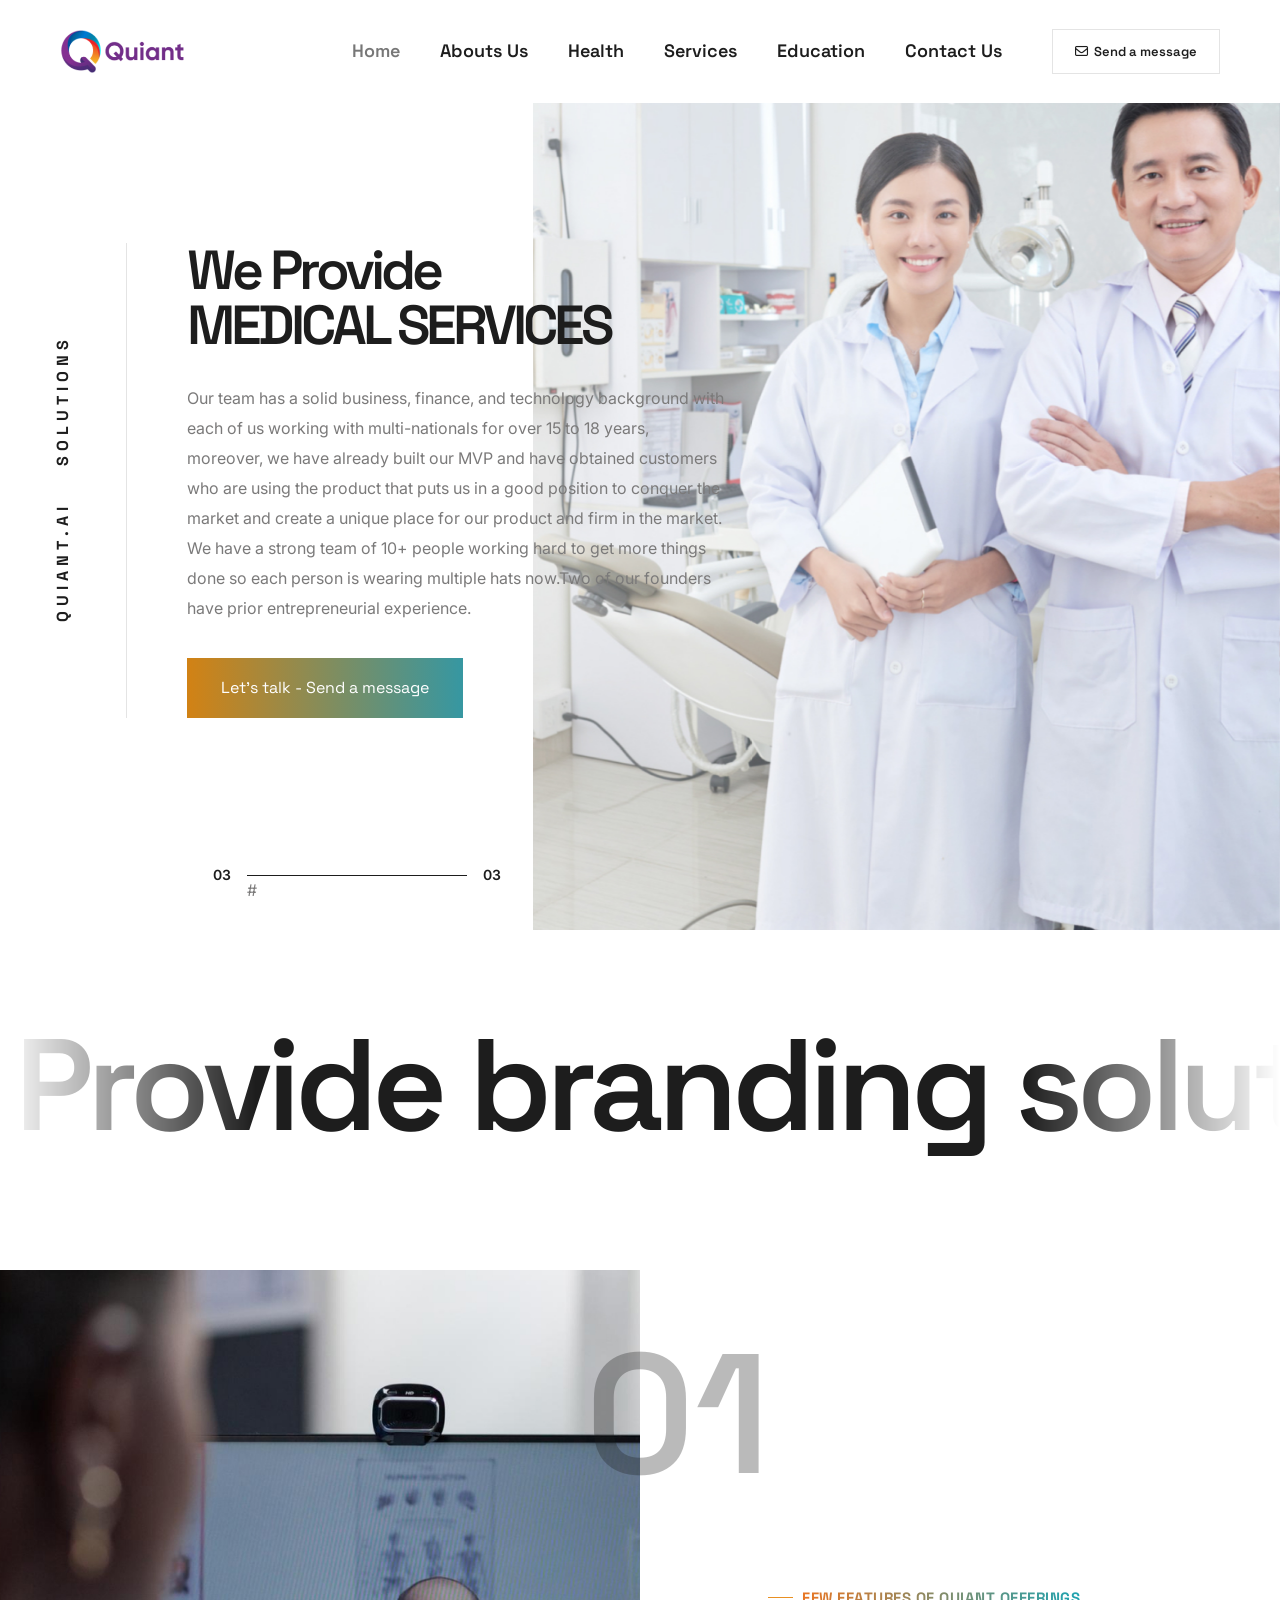
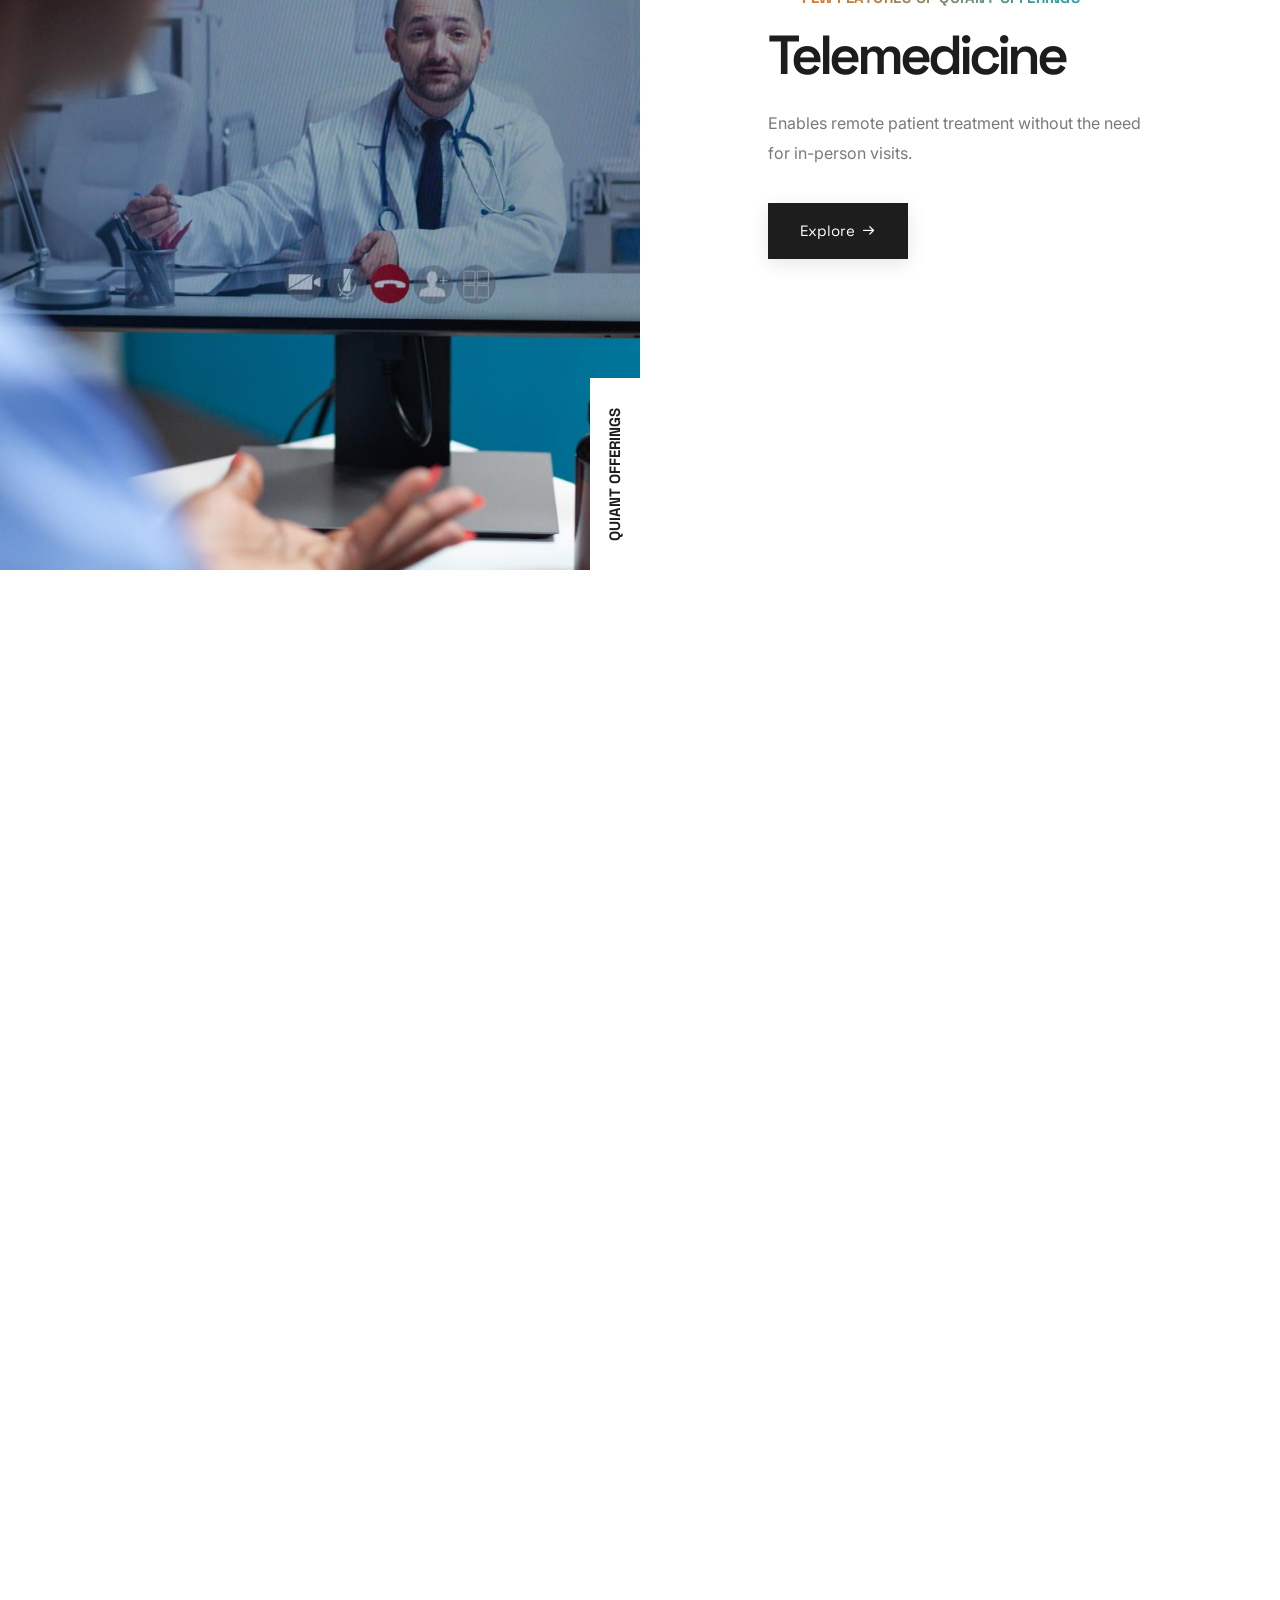
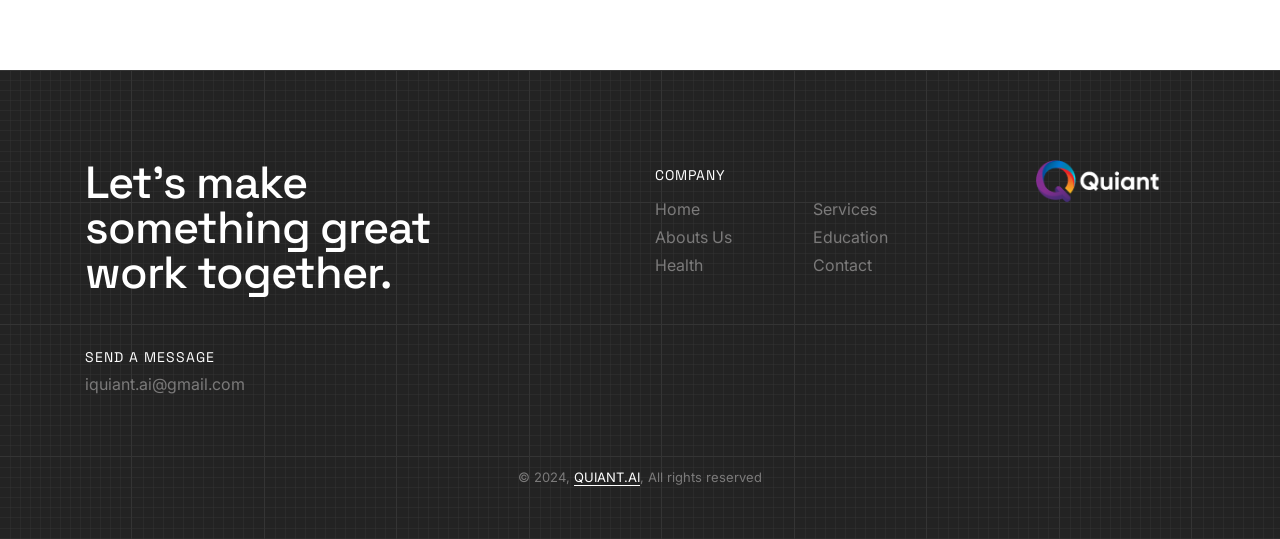
==== commit 086c90d8: "Update index.html" ====
--- a/index.html
+++ b/index.html
@@ -2,7 +2,7 @@
 <html lang="en">
   <head>
     <meta http-equiv="Content-Type" content="text/html; charset=UTF-8" />
-    <title>Welcome to | QUIANT.AI</title>
+    <title>Welcome to || QUIANT.AI</title>
     <meta charset="utf-8">
 
     <meta name="description" content="QUIANT.AI">
@@ -122,7 +122,7 @@
                 </div>
               </div>
               <div class="border-start border-color-extra-medium-gray ps-60px ms-100px lg-ps-30px lg-ms-70px position-relative z-index-9 sm-ps-30px sm-pe-30px sm-ms-0 border-0 appear anime-child anime-complete" data-anime='{ "el": "childs", "translateY": [30, 0], "opacity": [0,1], "duration": 600, "delay":0, "staggervalue": 300, "easing": "easeOutQuad" }'>
-                <h2 class="text-dark-gray fw-600 alt-font outside-box-right-10 xl-outside-box-right-15 ls-minus-4px sm-ls-minus-2px md-me-0" style="">1 We Provide <br /> MEDICAL SERVICES </h2>
+                <h2 class="text-dark-gray fw-600 alt-font outside-box-right-10 xl-outside-box-right-15 ls-minus-4px sm-ls-minus-2px md-me-0" style="">We Provide <br /> MEDICAL SERVICES </h2>
                 <p class="mb-35px lg-w-90 sm-w-100 outside-box-right-10 xl-outside-box-right-15"> Our team has a solid business, finance, and technology background with each of us working with multi-nationals for over 15 to 18 years, moreover, we have already built our MVP and have obtained customers who are using the product that puts us in a good position to conquer the market and create a unique place for our product and firm in the market. We have a strong team of 10+ people working hard to get more things done so each person is wearing multiple hats now.Two of our founders have prior entrepreneurial experience. </p>
                 <a href="" class="btn btn-extra-large btn-gradient-fuel-yellow-blue fw-400" style="">Let's talk - Send a message</a>
               </div>
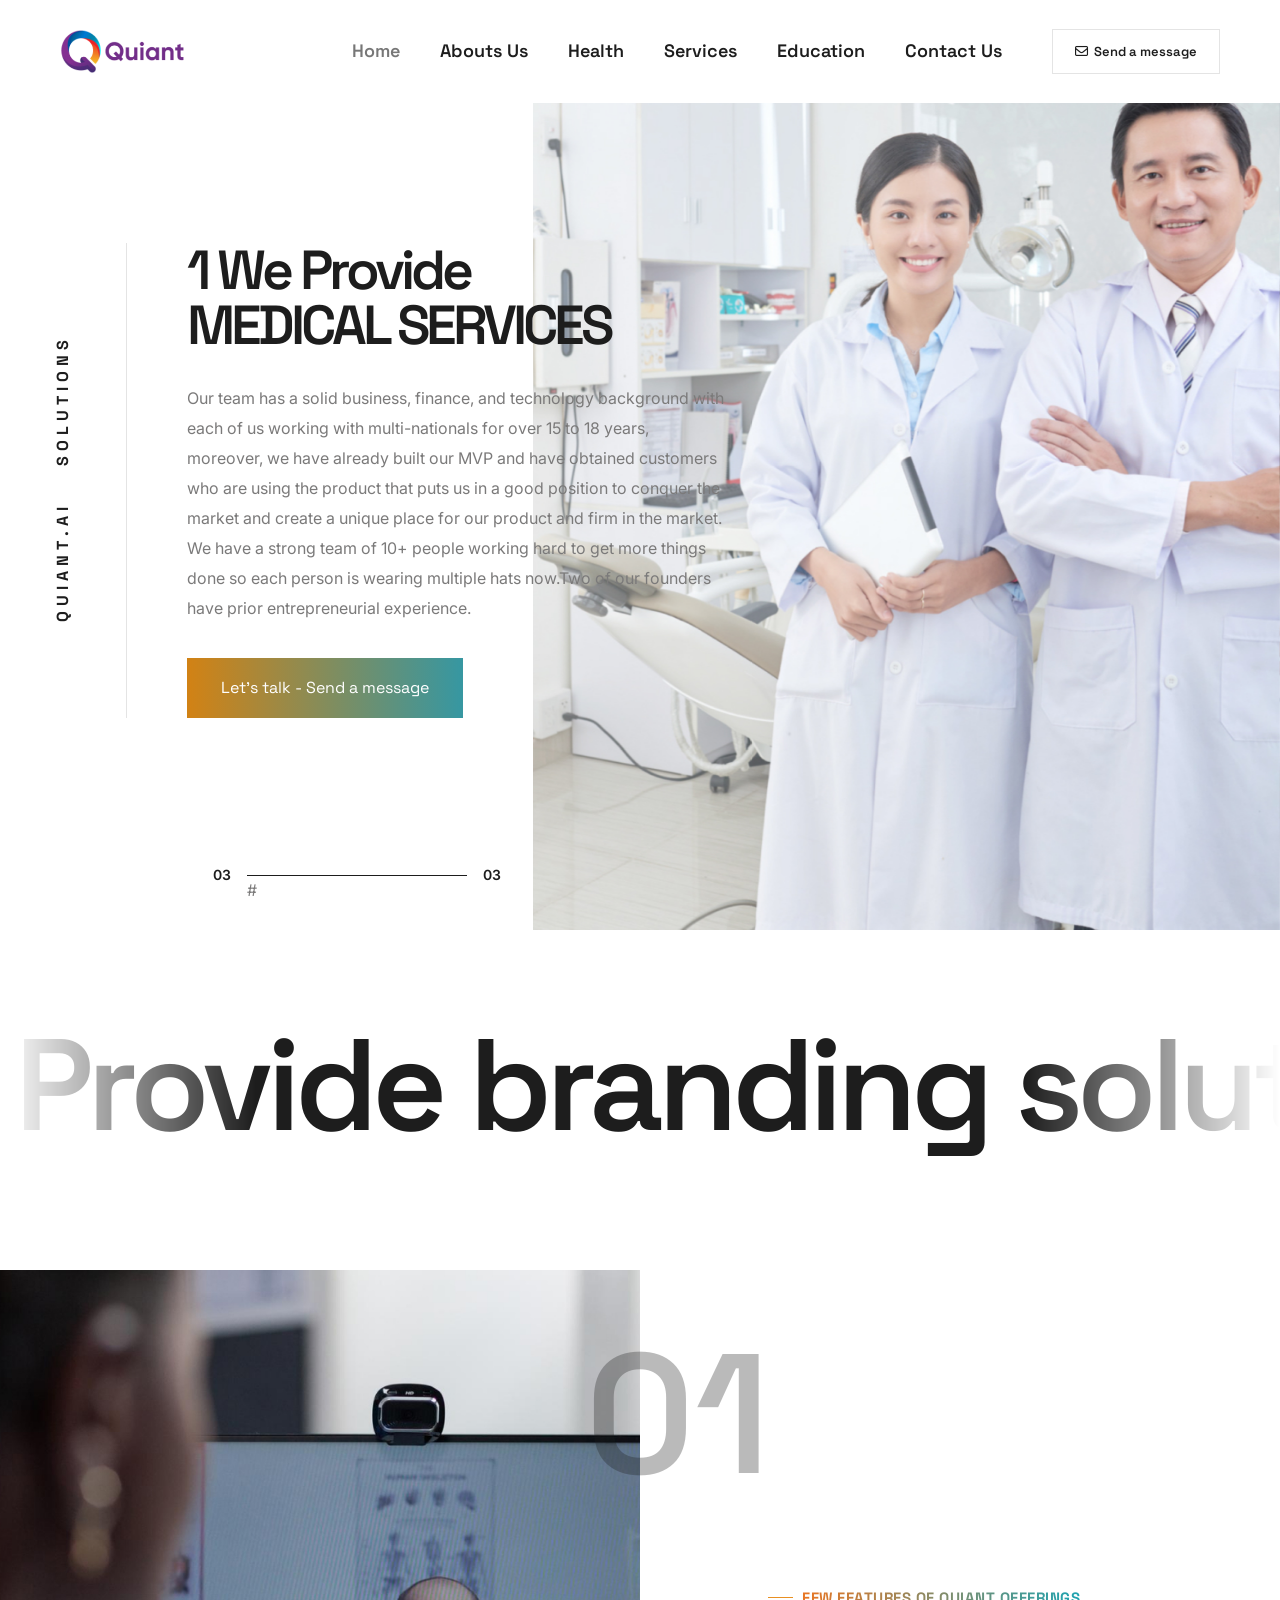
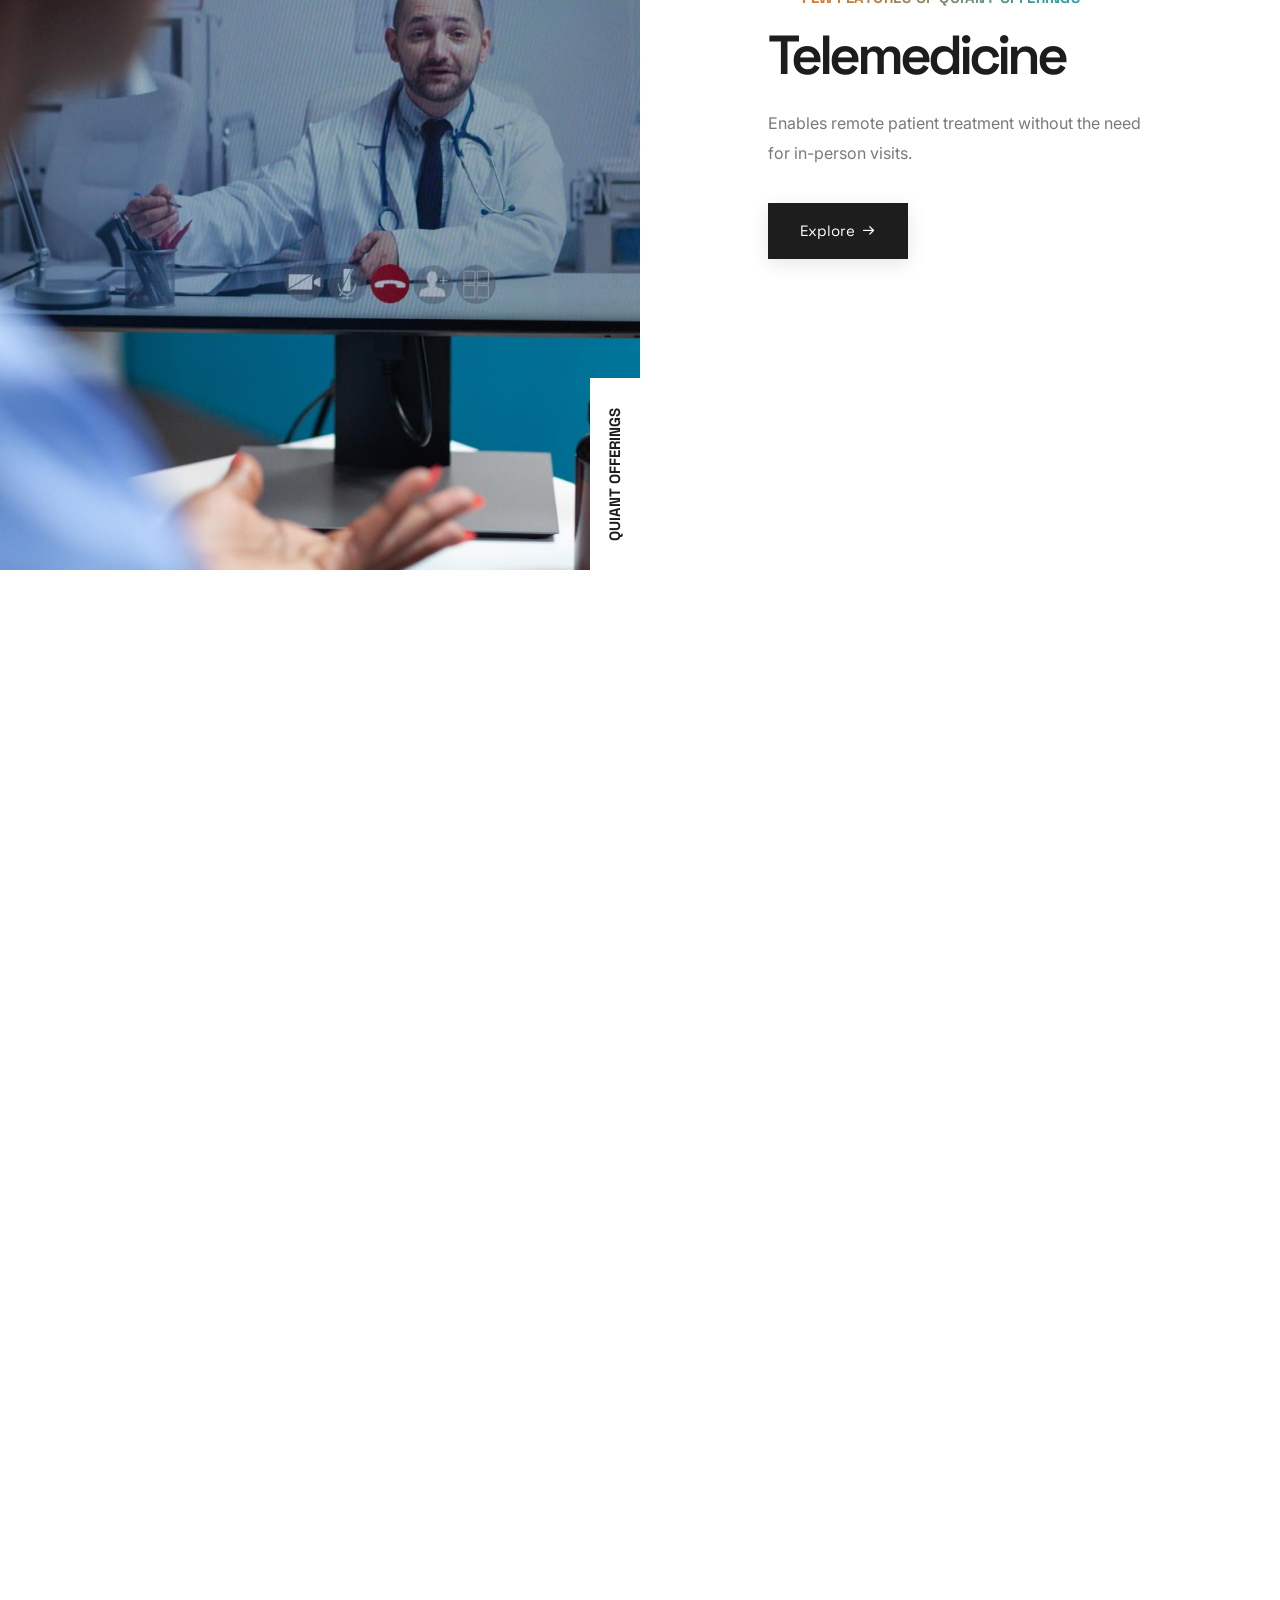
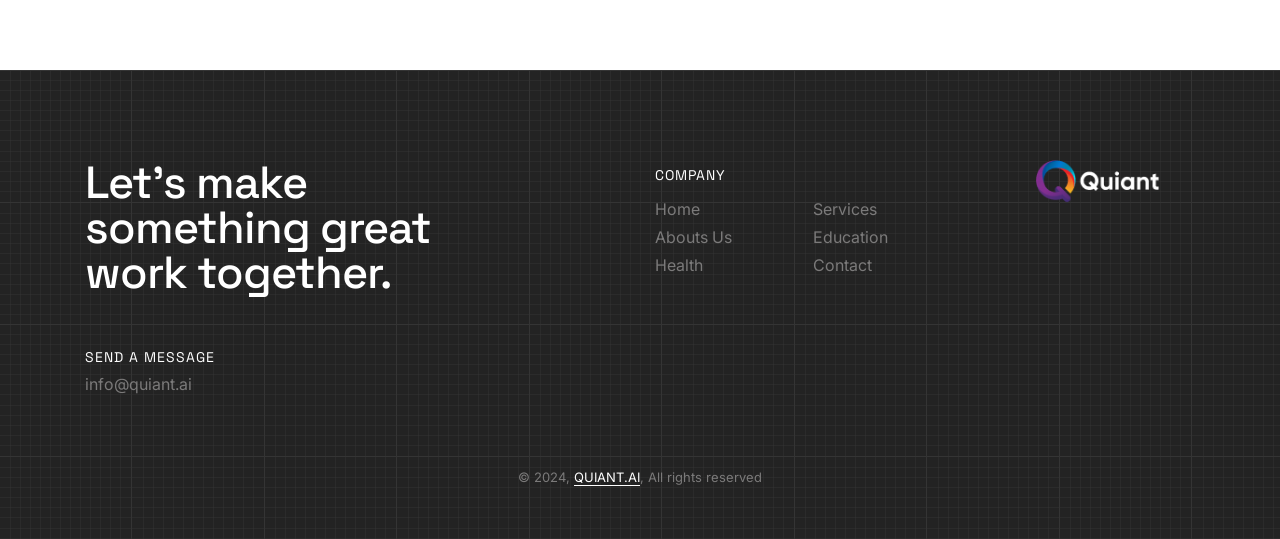
==== commit f444fe3f: "Info@quiant.ai and contact detail changes" ====
--- a/index.html
+++ b/index.html
@@ -2,7 +2,7 @@
 <html lang="en">
   <head>
     <meta http-equiv="Content-Type" content="text/html; charset=UTF-8" />
-    <title>Welcome to || QUIANT.AI</title>
+    <title>Welcome to | QUIANT.AI</title>
     <meta charset="utf-8">
 
     <meta name="description" content="QUIANT.AI">
@@ -62,7 +62,7 @@
           <div class="col-auto text-end d-none d-sm-flex">
             <div class="header-icon">
               <div class="header-button">
-                <a href="mailto:iquiant.ai@gmail.com" class="btn border-1 btn-transparent-light-gray btn-medium left-icon btn-switch-text">
+                <a href="mailto:info@quiant.ai" class="btn border-1 btn-transparent-light-gray btn-medium left-icon btn-switch-text">
                   <span>
                     <span>
                       <i class="fa-regular fa-envelope"></i>
@@ -122,7 +122,7 @@
                 </div>
               </div>
               <div class="border-start border-color-extra-medium-gray ps-60px ms-100px lg-ps-30px lg-ms-70px position-relative z-index-9 sm-ps-30px sm-pe-30px sm-ms-0 border-0 appear anime-child anime-complete" data-anime='{ "el": "childs", "translateY": [30, 0], "opacity": [0,1], "duration": 600, "delay":0, "staggervalue": 300, "easing": "easeOutQuad" }'>
-                <h2 class="text-dark-gray fw-600 alt-font outside-box-right-10 xl-outside-box-right-15 ls-minus-4px sm-ls-minus-2px md-me-0" style="">We Provide <br /> MEDICAL SERVICES </h2>
+                <h2 class="text-dark-gray fw-600 alt-font outside-box-right-10 xl-outside-box-right-15 ls-minus-4px sm-ls-minus-2px md-me-0" style="">1 We Provide <br /> MEDICAL SERVICES </h2>
                 <p class="mb-35px lg-w-90 sm-w-100 outside-box-right-10 xl-outside-box-right-15"> Our team has a solid business, finance, and technology background with each of us working with multi-nationals for over 15 to 18 years, moreover, we have already built our MVP and have obtained customers who are using the product that puts us in a good position to conquer the market and create a unique place for our product and firm in the market. We have a strong team of 10+ people working hard to get more things done so each person is wearing multiple hats now.Two of our founders have prior entrepreneurial experience. </p>
                 <a href="" class="btn btn-extra-large btn-gradient-fuel-yellow-blue fw-400" style="">Let's talk - Send a message</a>
               </div>
@@ -322,7 +322,7 @@
               <div class="row">
                 <div class="col-lg-5 col-6">
                   <span class="alt-font fs-14 text-uppercase d-block text-white ls-1px lh-24">Send a message</span>
-                  <a href="mailto:iquiant.ai@gmail.com">iquiant.ai@gmail.com</a>
+                  <a href="mailto:info@quiant.ai">info@quiant.ai</a>
                 </div>
               </div>
             </div>
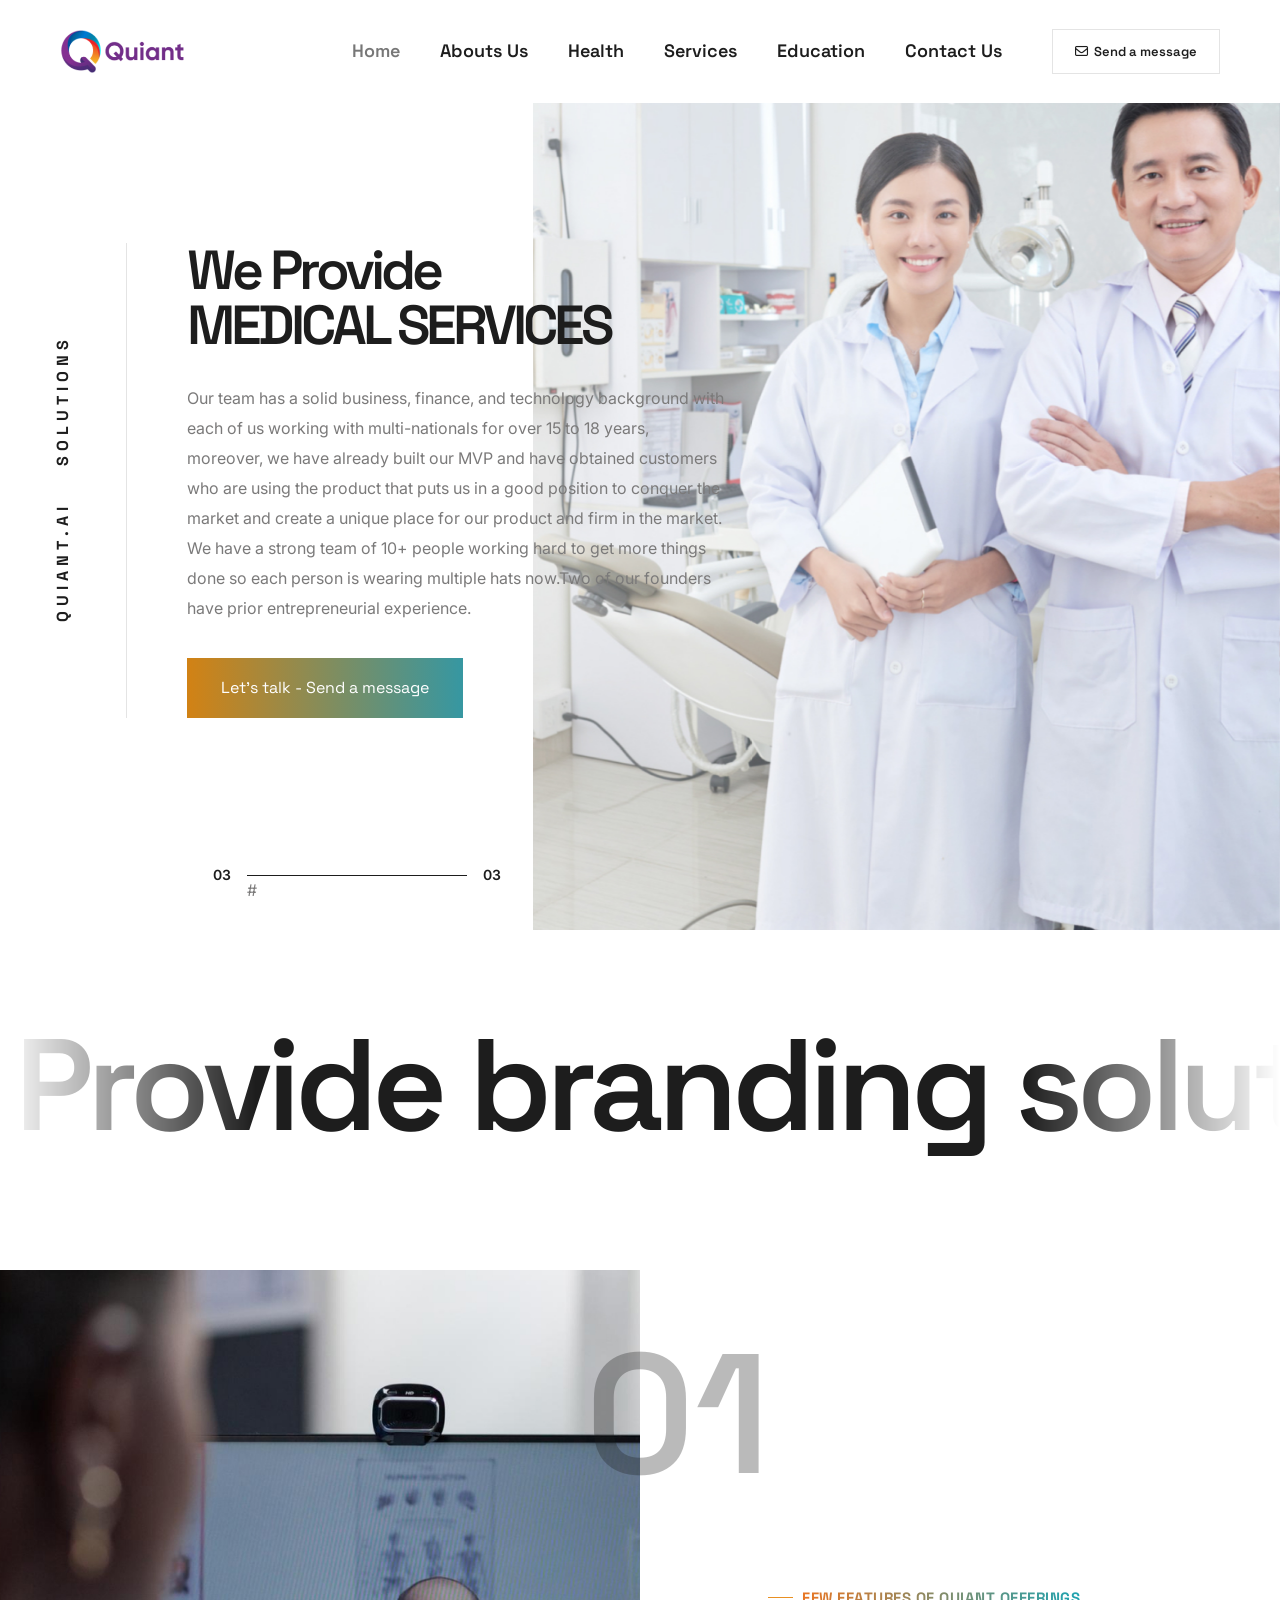
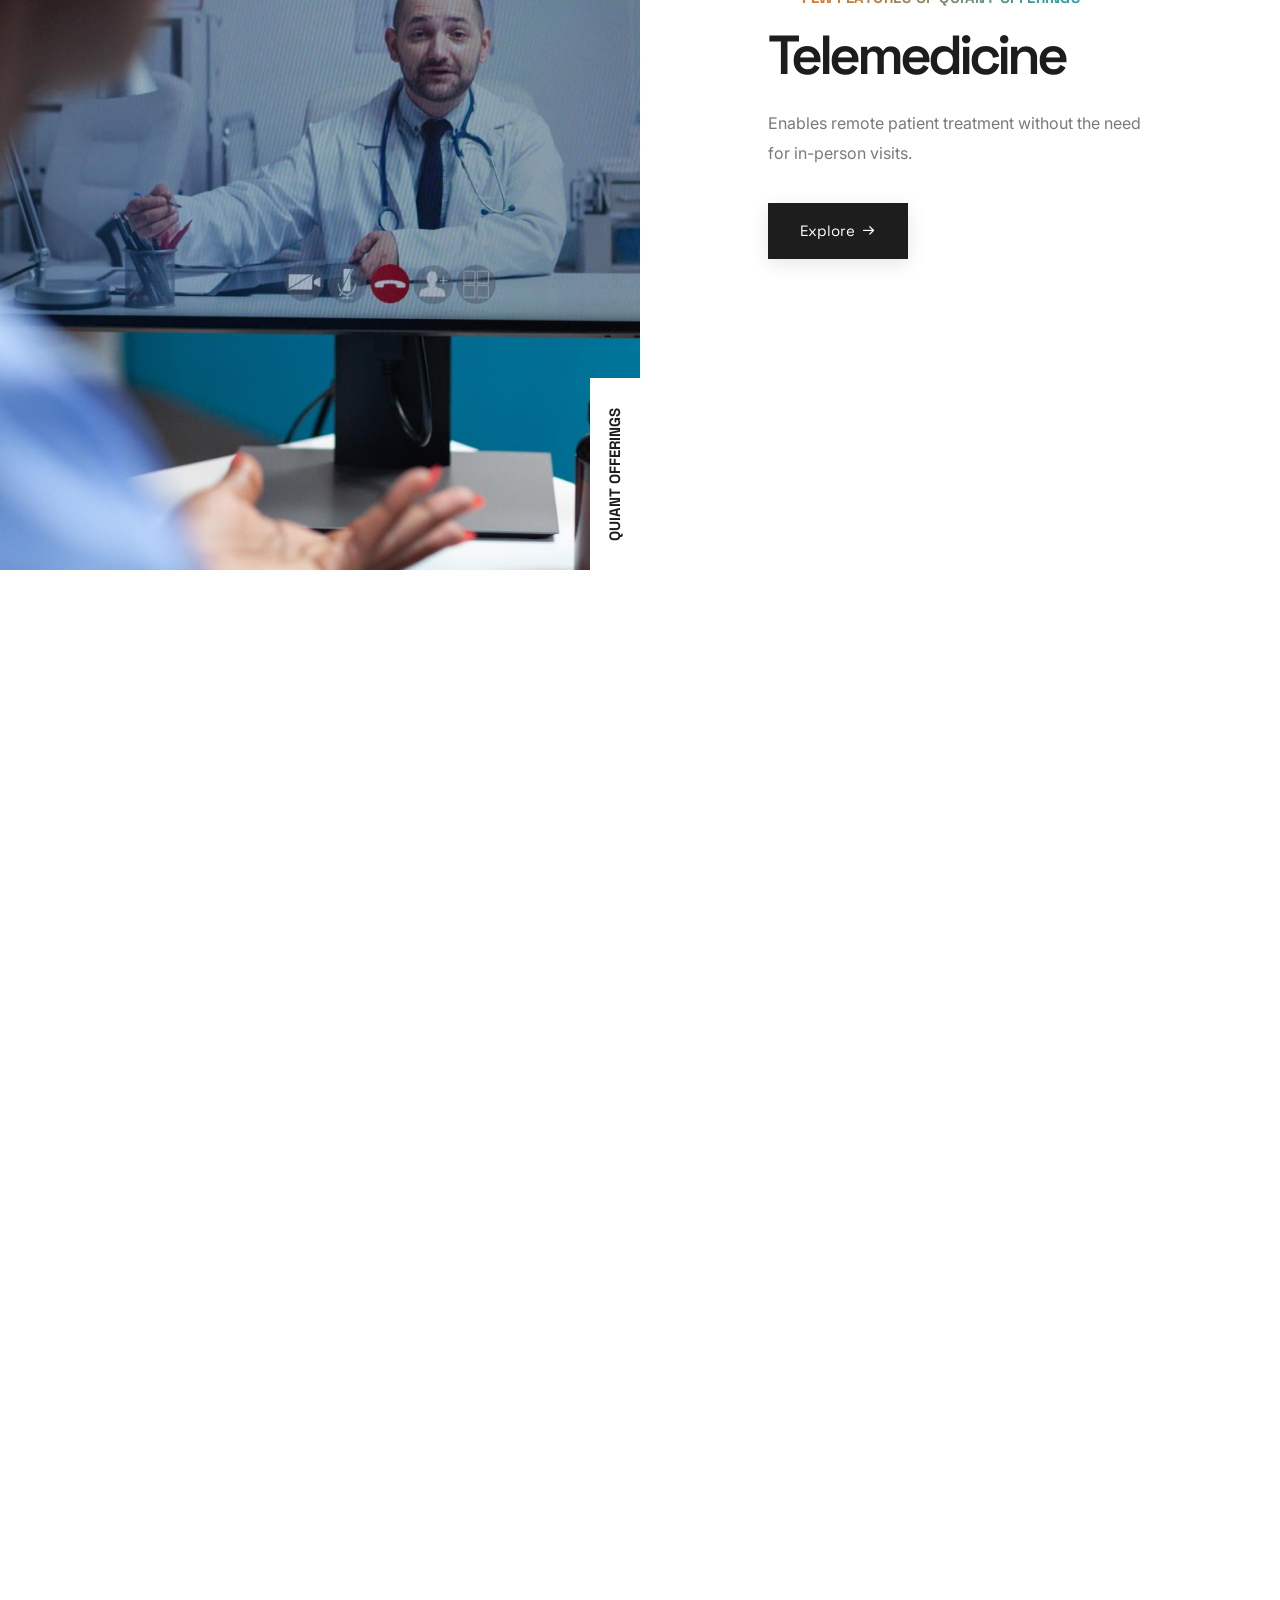
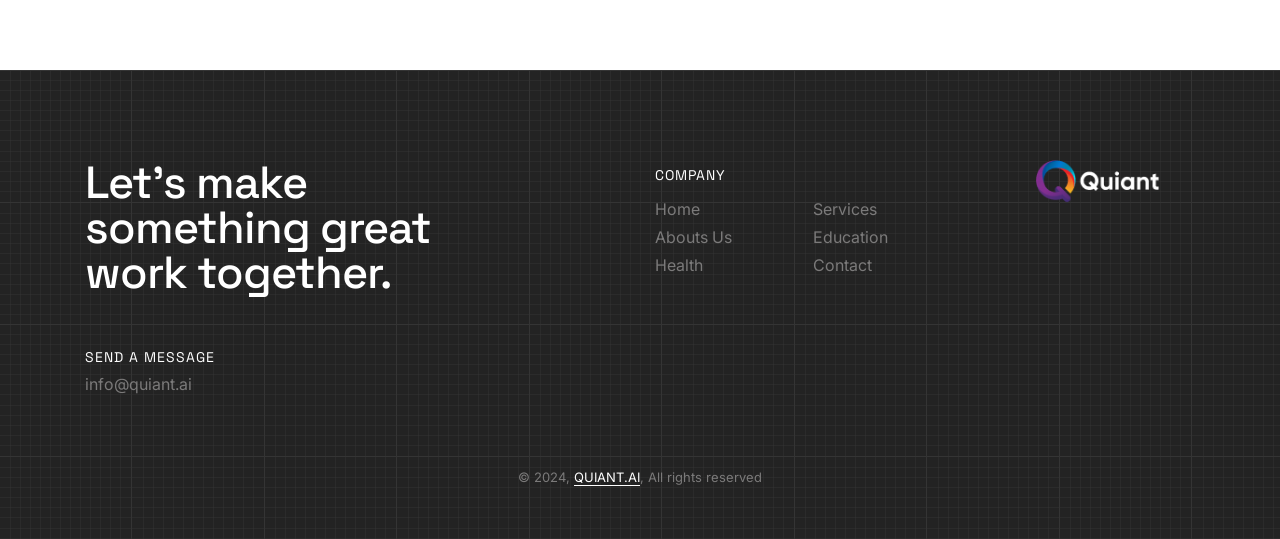
==== commit 984f71bc: "Merge branch 'main' of https://github.com/Quiant-ai/Workspace" ====
--- a/index.html
+++ b/index.html
@@ -2,7 +2,7 @@
 <html lang="en">
   <head>
     <meta http-equiv="Content-Type" content="text/html; charset=UTF-8" />
-    <title>Welcome to | QUIANT.AI</title>
+    <title>Welcome to QUIANT.AI</title>
     <meta charset="utf-8">
 
     <meta name="description" content="QUIANT.AI">
@@ -122,7 +122,7 @@
                 </div>
               </div>
               <div class="border-start border-color-extra-medium-gray ps-60px ms-100px lg-ps-30px lg-ms-70px position-relative z-index-9 sm-ps-30px sm-pe-30px sm-ms-0 border-0 appear anime-child anime-complete" data-anime='{ "el": "childs", "translateY": [30, 0], "opacity": [0,1], "duration": 600, "delay":0, "staggervalue": 300, "easing": "easeOutQuad" }'>
-                <h2 class="text-dark-gray fw-600 alt-font outside-box-right-10 xl-outside-box-right-15 ls-minus-4px sm-ls-minus-2px md-me-0" style="">1 We Provide <br /> MEDICAL SERVICES </h2>
+                <h2 class="text-dark-gray fw-600 alt-font outside-box-right-10 xl-outside-box-right-15 ls-minus-4px sm-ls-minus-2px md-me-0" style="">We Provide <br /> MEDICAL SERVICES </h2>
                 <p class="mb-35px lg-w-90 sm-w-100 outside-box-right-10 xl-outside-box-right-15"> Our team has a solid business, finance, and technology background with each of us working with multi-nationals for over 15 to 18 years, moreover, we have already built our MVP and have obtained customers who are using the product that puts us in a good position to conquer the market and create a unique place for our product and firm in the market. We have a strong team of 10+ people working hard to get more things done so each person is wearing multiple hats now.Two of our founders have prior entrepreneurial experience. </p>
                 <a href="" class="btn btn-extra-large btn-gradient-fuel-yellow-blue fw-400" style="">Let's talk - Send a message</a>
               </div>
